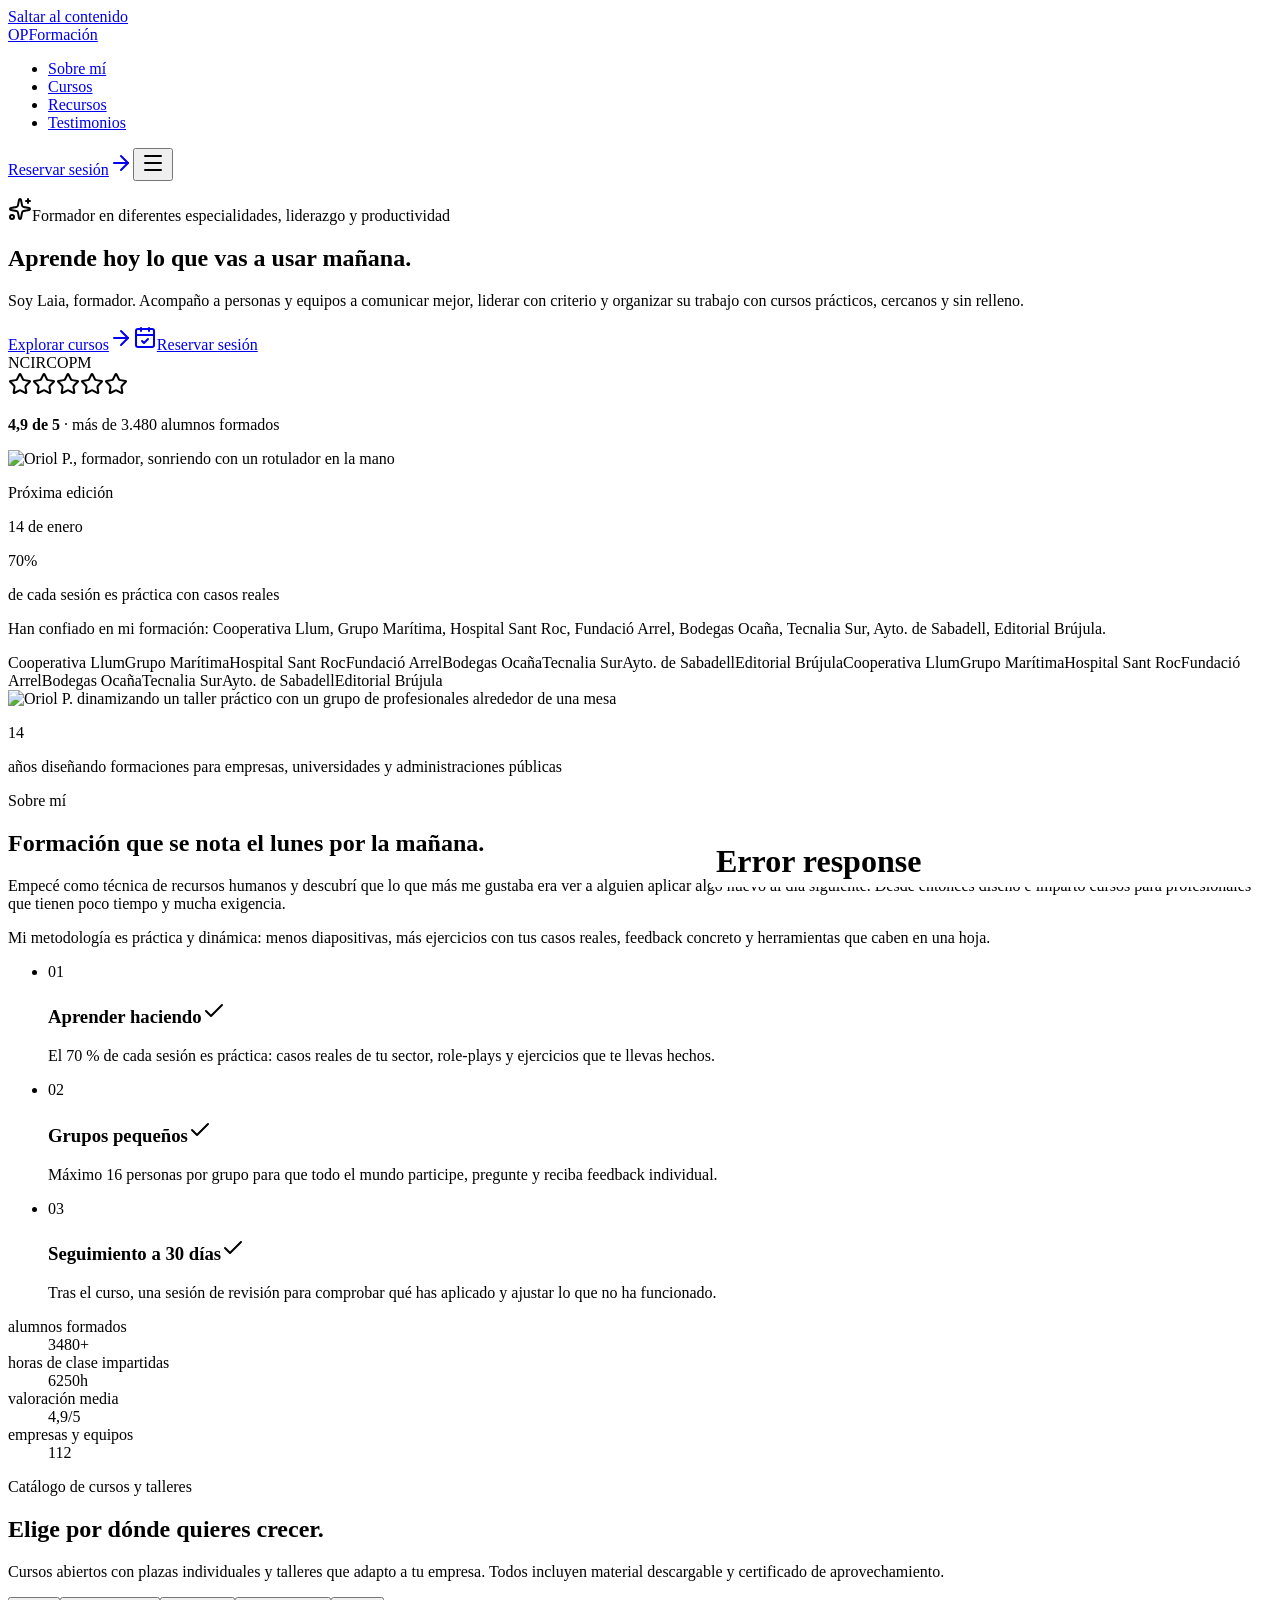
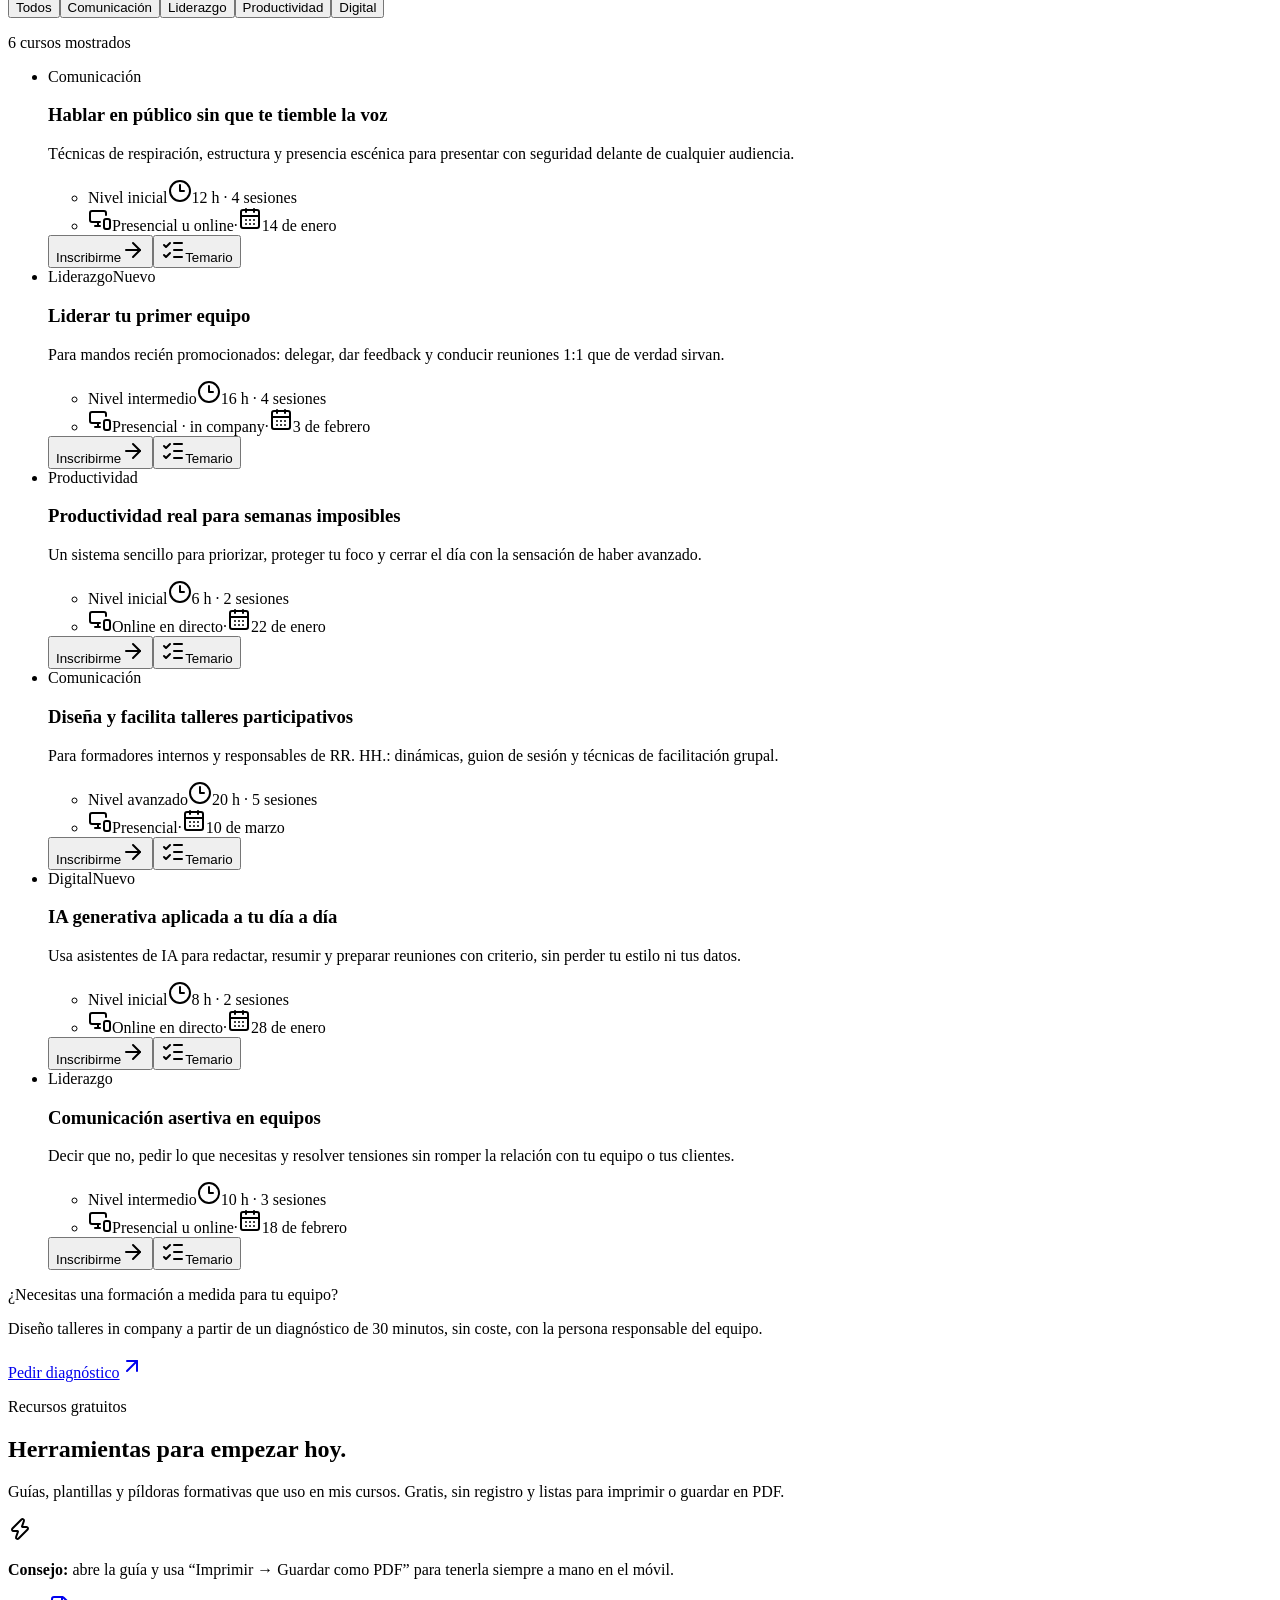
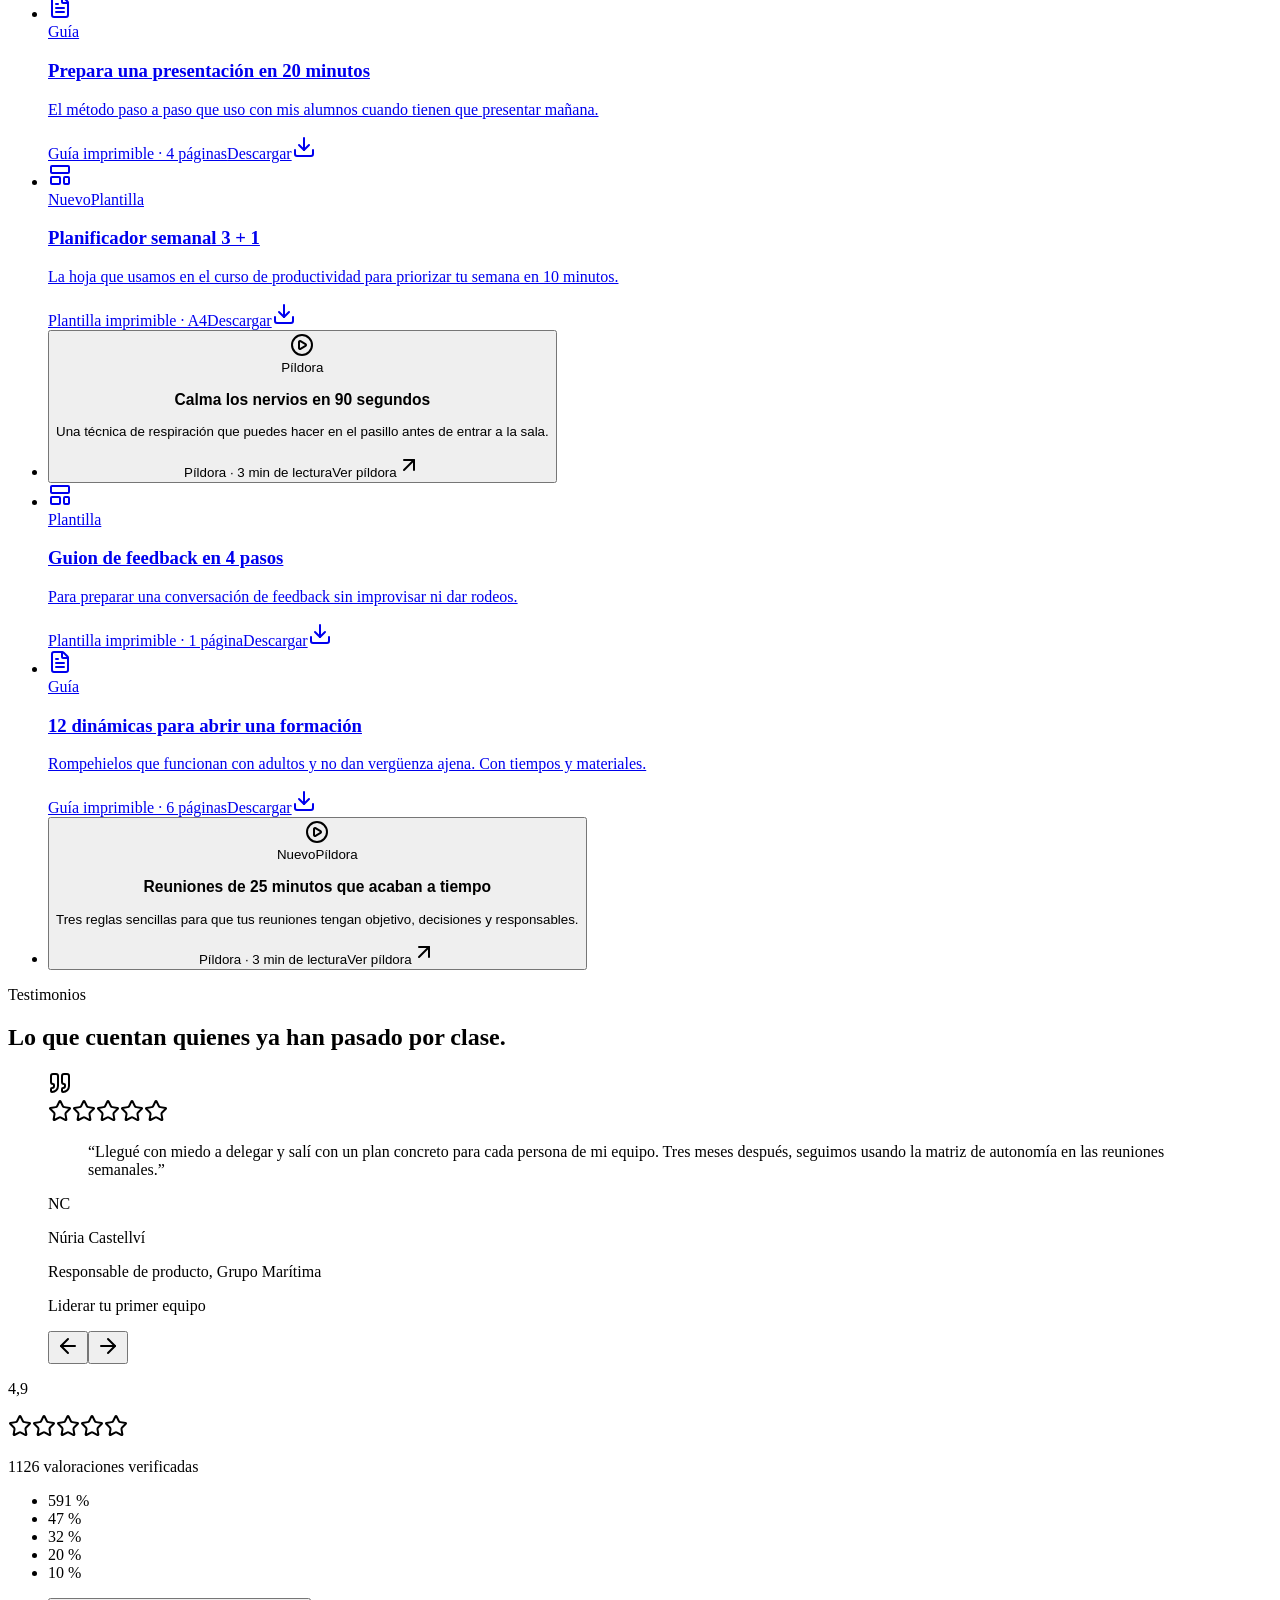
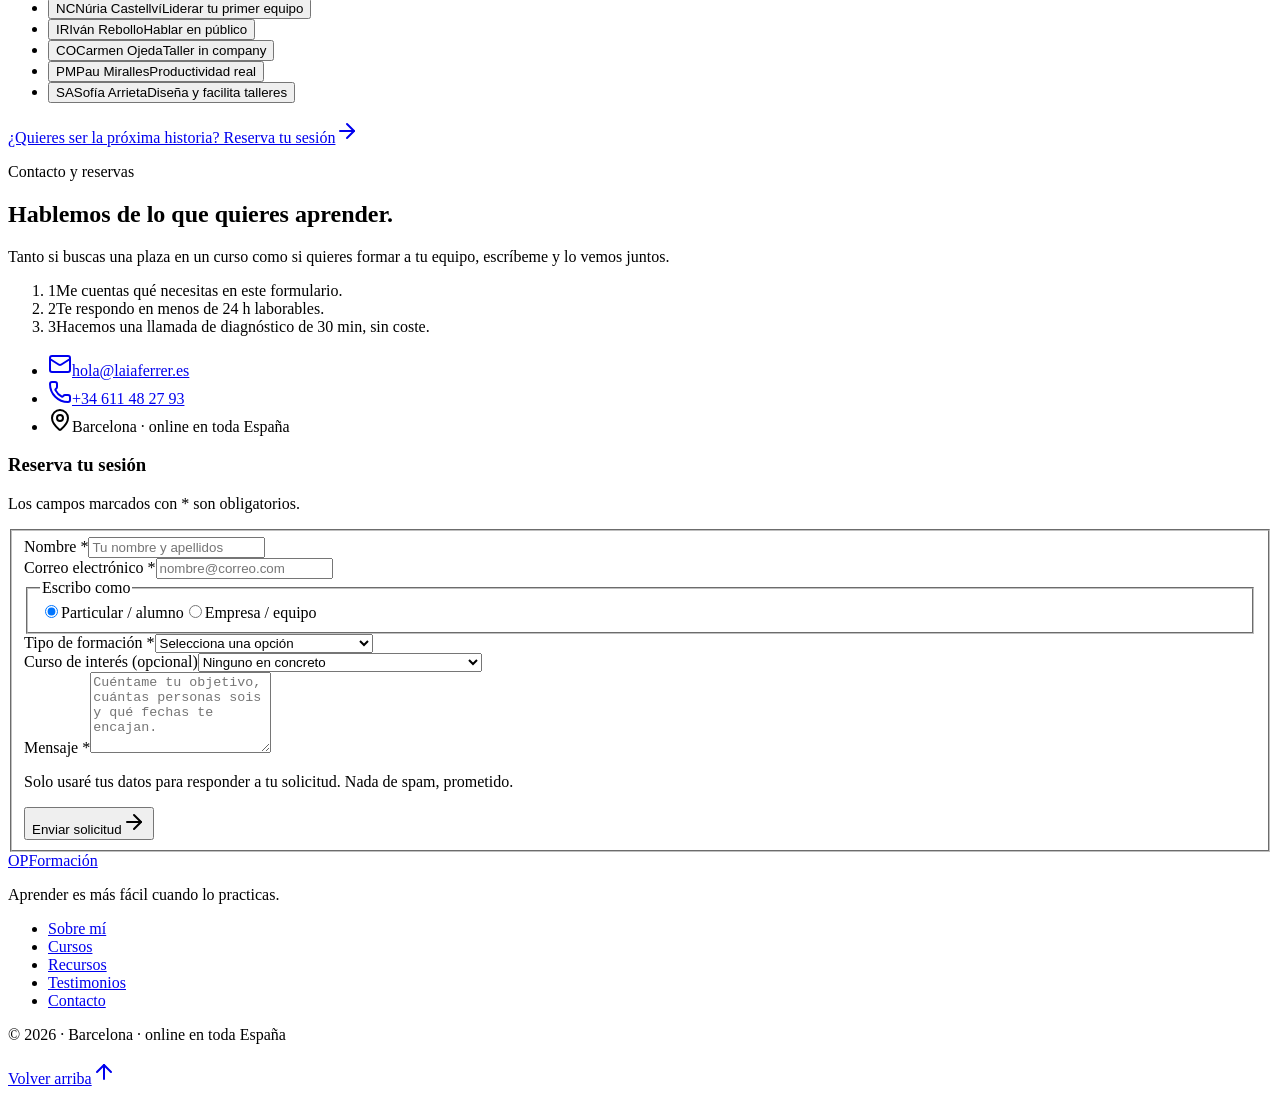
==== index.html @ ce0d85b3 "Update and rename NETLIFLY WEB Laia Ferrer · Formación práctica para personas y equipos.html to inde" ====
<!DOCTYPE html>
<!-- saved from url=(0014)about:internet -->
<html lang="es" class="js"><head><meta http-equiv="Content-Type" content="text/html; charset=UTF-8"><meta name="viewport" content="width=device-width, initial-scale=1"><link rel="preload" as="image" imagesrcset="/.netlify/images?url=%2Fimg%2Fformador.png&amp;w=480&amp;fm=webp 480w, /.netlify/images?url=%2Fimg%2Fformador.png&amp;w=880&amp;fm=webp 880w" imagesizes="(min-width: 1024px) 440px, 90vw" fetchpriority="high"><link rel="stylesheet" href="./NETLIFLY WEB Laia Ferrer · Formación práctica para personas y equipos_files/css2" data-precedence="default"><link rel="stylesheet" href="./NETLIFLY WEB Laia Ferrer · Formación práctica para personas y equipos_files/index-B0AGuVmy.css" data-precedence="default"><title>Oriol P. · Formación práctica para personas y equipos</title><meta name="description" content="Cursos, talleres in company y recursos gratuitos de comunicación, liderazgo y productividad. Reserva una sesión con Oriol P., formador."><meta property="og:title" content="Oriol P. · Formación práctica para personas y equipos"><meta property="og:description" content="Cursos, talleres in company y recursos gratuitos de comunicación, liderazgo y productividad. Reserva una sesión con Oriol P., formador."><meta property="og:type" content="website"><meta name="twitter:card" content="summary_large_image"><link rel="modulepreload" href="./NETLIFLY WEB Laia Ferrer · Formación práctica para personas y equipos_files/index-BjAIMVrM.js.descarga" fetchpriority="low"><link rel="modulepreload" href="https://educational-web-app-fc1cc9.netlify.app/assets/rolldown-runtime-WkwZ5CU-.js" fetchpriority="low"><link rel="modulepreload" href="https://educational-web-app-fc1cc9.netlify.app/assets/routes-DqYPzoyK.js" fetchpriority="low"><link rel="preconnect" href="https://fonts.googleapis.com/"><link rel="preconnect" href="https://fonts.gstatic.com/" crossorigin="anonymous"><script>document.documentElement.classList.add('js')</script><style type="text/css">[data-sonner-toaster][dir=ltr],html[dir=ltr]{--toast-icon-margin-start:-3px;--toast-icon-margin-end:4px;--toast-svg-margin-start:-1px;--toast-svg-margin-end:0px;--toast-button-margin-start:auto;--toast-button-margin-end:0;--toast-close-button-start:0;--toast-close-button-end:unset;--toast-close-button-transform:translate(-35%, -35%)}[data-sonner-toaster][dir=rtl],html[dir=rtl]{--toast-icon-margin-start:4px;--toast-icon-margin-end:-3px;--toast-svg-margin-start:0px;--toast-svg-margin-end:-1px;--toast-button-margin-start:0;--toast-button-margin-end:auto;--toast-close-button-start:unset;--toast-close-button-end:0;--toast-close-button-transform:translate(35%, -35%)}[data-sonner-toaster]{position:fixed;width:var(--width);font-family:ui-sans-serif,system-ui,-apple-system,BlinkMacSystemFont,Segoe UI,Roboto,Helvetica Neue,Arial,Noto Sans,sans-serif,Apple Color Emoji,Segoe UI Emoji,Segoe UI Symbol,Noto Color Emoji;--gray1:hsl(0, 0%, 99%);--gray2:hsl(0, 0%, 97.3%);--gray3:hsl(0, 0%, 95.1%);--gray4:hsl(0, 0%, 93%);--gray5:hsl(0, 0%, 90.9%);--gray6:hsl(0, 0%, 88.7%);--gray7:hsl(0, 0%, 85.8%);--gray8:hsl(0, 0%, 78%);--gray9:hsl(0, 0%, 56.1%);--gray10:hsl(0, 0%, 52.3%);--gray11:hsl(0, 0%, 43.5%);--gray12:hsl(0, 0%, 9%);--border-radius:8px;box-sizing:border-box;padding:0;margin:0;list-style:none;outline:0;z-index:999999999;transition:transform .4s ease}@media (hover:none) and (pointer:coarse){[data-sonner-toaster][data-lifted=true]{transform:none}}[data-sonner-toaster][data-x-position=right]{right:var(--offset-right)}[data-sonner-toaster][data-x-position=left]{left:var(--offset-left)}[data-sonner-toaster][data-x-position=center]{left:50%;transform:translateX(-50%)}[data-sonner-toaster][data-y-position=top]{top:var(--offset-top)}[data-sonner-toaster][data-y-position=bottom]{bottom:var(--offset-bottom)}[data-sonner-toast]{--y:translateY(100%);--lift-amount:calc(var(--lift) * var(--gap));z-index:var(--z-index);position:absolute;opacity:0;transform:var(--y);touch-action:none;transition:transform .4s,opacity .4s,height .4s,box-shadow .2s;box-sizing:border-box;outline:0;overflow-wrap:anywhere}[data-sonner-toast][data-styled=true]{padding:16px;background:var(--normal-bg);border:1px solid var(--normal-border);color:var(--normal-text);border-radius:var(--border-radius);box-shadow:0 4px 12px rgba(0,0,0,.1);width:var(--width);font-size:13px;display:flex;align-items:center;gap:6px}[data-sonner-toast]:focus-visible{box-shadow:0 4px 12px rgba(0,0,0,.1),0 0 0 2px rgba(0,0,0,.2)}[data-sonner-toast][data-y-position=top]{top:0;--y:translateY(-100%);--lift:1;--lift-amount:calc(1 * var(--gap))}[data-sonner-toast][data-y-position=bottom]{bottom:0;--y:translateY(100%);--lift:-1;--lift-amount:calc(var(--lift) * var(--gap))}[data-sonner-toast][data-styled=true] [data-description]{font-weight:400;line-height:1.4;color:#3f3f3f}[data-rich-colors=true][data-sonner-toast][data-styled=true] [data-description]{color:inherit}[data-sonner-toaster][data-sonner-theme=dark] [data-description]{color:#e8e8e8}[data-sonner-toast][data-styled=true] [data-title]{font-weight:500;line-height:1.5;color:inherit}[data-sonner-toast][data-styled=true] [data-icon]{display:flex;height:16px;width:16px;position:relative;justify-content:flex-start;align-items:center;flex-shrink:0;margin-left:var(--toast-icon-margin-start);margin-right:var(--toast-icon-margin-end)}[data-sonner-toast][data-promise=true] [data-icon]>svg{opacity:0;transform:scale(.8);transform-origin:center;animation:sonner-fade-in .3s ease forwards}[data-sonner-toast][data-styled=true] [data-icon]>*{flex-shrink:0}[data-sonner-toast][data-styled=true] [data-icon] svg{margin-left:var(--toast-svg-margin-start);margin-right:var(--toast-svg-margin-end)}[data-sonner-toast][data-styled=true] [data-content]{display:flex;flex-direction:column;gap:2px;flex:1;min-width:0}[data-sonner-toast][data-styled=true] [data-button]{border-radius:4px;padding-left:8px;padding-right:8px;height:24px;font-size:12px;color:var(--normal-bg);background:var(--normal-text);margin-left:var(--toast-button-margin-start);margin-right:var(--toast-button-margin-end);border:none;font-weight:500;cursor:pointer;outline:0;display:flex;align-items:center;flex-shrink:0;transition:opacity .4s,box-shadow .2s}[data-sonner-toast][data-styled=true] [data-button]:focus-visible{box-shadow:0 0 0 2px rgba(0,0,0,.4)}[data-sonner-toast][data-styled=true] [data-button]:first-of-type{margin-left:var(--toast-button-margin-start);margin-right:var(--toast-button-margin-end)}[data-sonner-toast][data-styled=true] [data-cancel]{color:var(--normal-text);background:rgba(0,0,0,.08)}[data-sonner-toaster][data-sonner-theme=dark] [data-sonner-toast][data-styled=true] [data-cancel]{background:rgba(255,255,255,.3)}[data-sonner-toast][data-styled=true] [data-close-button]{position:absolute;left:var(--toast-close-button-start);right:var(--toast-close-button-end);top:0;height:20px;width:20px;display:flex;justify-content:center;align-items:center;padding:0;color:var(--normal-text);background:var(--normal-bg);border:1px solid var(--normal-border);transform:var(--toast-close-button-transform);border-radius:50%;cursor:pointer;z-index:1;transition:opacity .1s,background .2s,border-color .2s}[data-sonner-toast][data-styled=true] [data-close-button]:focus-visible{box-shadow:0 4px 12px rgba(0,0,0,.1),0 0 0 2px rgba(0,0,0,.2)}[data-sonner-toast][data-styled=true] [data-disabled=true]{cursor:not-allowed}[data-sonner-toast][data-styled=true]:hover [data-close-button]:hover{background:var(--gray2);border-color:var(--gray5)}[data-sonner-toast][data-swiping=true]::before{content:'';position:absolute;left:-100%;right:-100%;height:100%;z-index:-1}[data-sonner-toast][data-y-position=top][data-swiping=true]::before{bottom:50%;transform:scaleY(3) translateY(50%)}[data-sonner-toast][data-y-position=bottom][data-swiping=true]::before{top:50%;transform:scaleY(3) translateY(-50%)}[data-sonner-toast][data-swiping=false][data-removed=true]::before{content:'';position:absolute;inset:0;transform:scaleY(2)}[data-sonner-toast][data-expanded=true]::after{content:'';position:absolute;left:0;height:calc(var(--gap) + 1px);bottom:100%;width:100%}[data-sonner-toast][data-mounted=true]{--y:translateY(0);opacity:1}[data-sonner-toast][data-expanded=false][data-front=false]{--scale:var(--toasts-before) * 0.05 + 1;--y:translateY(calc(var(--lift-amount) * var(--toasts-before))) scale(calc(-1 * var(--scale)));height:var(--front-toast-height)}[data-sonner-toast]>*{transition:opacity .4s}[data-sonner-toast][data-x-position=right]{right:0}[data-sonner-toast][data-x-position=left]{left:0}[data-sonner-toast][data-expanded=false][data-front=false][data-styled=true]>*{opacity:0}[data-sonner-toast][data-visible=false]{opacity:0;pointer-events:none}[data-sonner-toast][data-mounted=true][data-expanded=true]{--y:translateY(calc(var(--lift) * var(--offset)));height:var(--initial-height)}[data-sonner-toast][data-removed=true][data-front=true][data-swipe-out=false]{--y:translateY(calc(var(--lift) * -100%));opacity:0}[data-sonner-toast][data-removed=true][data-front=false][data-swipe-out=false][data-expanded=true]{--y:translateY(calc(var(--lift) * var(--offset) + var(--lift) * -100%));opacity:0}[data-sonner-toast][data-removed=true][data-front=false][data-swipe-out=false][data-expanded=false]{--y:translateY(40%);opacity:0;transition:transform .5s,opacity .2s}[data-sonner-toast][data-removed=true][data-front=false]::before{height:calc(var(--initial-height) + 20%)}[data-sonner-toast][data-swiping=true]{transform:var(--y) translateY(var(--swipe-amount-y,0)) translateX(var(--swipe-amount-x,0));transition:none}[data-sonner-toast][data-swiped=true]{-webkit-user-select:none;user-select:none}[data-sonner-toast][data-swipe-out=true][data-y-position=bottom],[data-sonner-toast][data-swipe-out=true][data-y-position=top]{animation-duration:.2s;animation-timing-function:ease-out;animation-fill-mode:forwards}[data-sonner-toast][data-swipe-out=true][data-swipe-direction=left]{animation-name:swipe-out-left}[data-sonner-toast][data-swipe-out=true][data-swipe-direction=right]{animation-name:swipe-out-right}[data-sonner-toast][data-swipe-out=true][data-swipe-direction=up]{animation-name:swipe-out-up}[data-sonner-toast][data-swipe-out=true][data-swipe-direction=down]{animation-name:swipe-out-down}@keyframes swipe-out-left{from{transform:var(--y) translateX(var(--swipe-amount-x));opacity:1}to{transform:var(--y) translateX(calc(var(--swipe-amount-x) - 100%));opacity:0}}@keyframes swipe-out-right{from{transform:var(--y) translateX(var(--swipe-amount-x));opacity:1}to{transform:var(--y) translateX(calc(var(--swipe-amount-x) + 100%));opacity:0}}@keyframes swipe-out-up{from{transform:var(--y) translateY(var(--swipe-amount-y));opacity:1}to{transform:var(--y) translateY(calc(var(--swipe-amount-y) - 100%));opacity:0}}@keyframes swipe-out-down{from{transform:var(--y) translateY(var(--swipe-amount-y));opacity:1}to{transform:var(--y) translateY(calc(var(--swipe-amount-y) + 100%));opacity:0}}@media (max-width:600px){[data-sonner-toaster]{position:fixed;right:var(--mobile-offset-right);left:var(--mobile-offset-left);width:100%}[data-sonner-toaster][dir=rtl]{left:calc(var(--mobile-offset-left) * -1)}[data-sonner-toaster] [data-sonner-toast]{left:0;right:0;width:calc(100% - var(--mobile-offset-left) * 2)}[data-sonner-toaster][data-x-position=left]{left:var(--mobile-offset-left)}[data-sonner-toaster][data-y-position=bottom]{bottom:var(--mobile-offset-bottom)}[data-sonner-toaster][data-y-position=top]{top:var(--mobile-offset-top)}[data-sonner-toaster][data-x-position=center]{left:var(--mobile-offset-left);right:var(--mobile-offset-right);transform:none}}[data-sonner-toaster][data-sonner-theme=light]{--normal-bg:#fff;--normal-border:var(--gray4);--normal-text:var(--gray12);--success-bg:hsl(143, 85%, 96%);--success-border:hsl(145, 92%, 87%);--success-text:hsl(140, 100%, 27%);--info-bg:hsl(208, 100%, 97%);--info-border:hsl(221, 91%, 93%);--info-text:hsl(210, 92%, 45%);--warning-bg:hsl(49, 100%, 97%);--warning-border:hsl(49, 91%, 84%);--warning-text:hsl(31, 92%, 45%);--error-bg:hsl(359, 100%, 97%);--error-border:hsl(359, 100%, 94%);--error-text:hsl(360, 100%, 45%)}[data-sonner-toaster][data-sonner-theme=light] [data-sonner-toast][data-invert=true]{--normal-bg:#000;--normal-border:hsl(0, 0%, 20%);--normal-text:var(--gray1)}[data-sonner-toaster][data-sonner-theme=dark] [data-sonner-toast][data-invert=true]{--normal-bg:#fff;--normal-border:var(--gray3);--normal-text:var(--gray12)}[data-sonner-toaster][data-sonner-theme=dark]{--normal-bg:#000;--normal-bg-hover:hsl(0, 0%, 12%);--normal-border:hsl(0, 0%, 20%);--normal-border-hover:hsl(0, 0%, 25%);--normal-text:var(--gray1);--success-bg:hsl(150, 100%, 6%);--success-border:hsl(147, 100%, 12%);--success-text:hsl(150, 86%, 65%);--info-bg:hsl(215, 100%, 6%);--info-border:hsl(223, 43%, 17%);--info-text:hsl(216, 87%, 65%);--warning-bg:hsl(64, 100%, 6%);--warning-border:hsl(60, 100%, 9%);--warning-text:hsl(46, 87%, 65%);--error-bg:hsl(358, 76%, 10%);--error-border:hsl(357, 89%, 16%);--error-text:hsl(358, 100%, 81%)}[data-sonner-toaster][data-sonner-theme=dark] [data-sonner-toast] [data-close-button]{background:var(--normal-bg);border-color:var(--normal-border);color:var(--normal-text)}[data-sonner-toaster][data-sonner-theme=dark] [data-sonner-toast] [data-close-button]:hover{background:var(--normal-bg-hover);border-color:var(--normal-border-hover)}[data-rich-colors=true][data-sonner-toast][data-type=success]{background:var(--success-bg);border-color:var(--success-border);color:var(--success-text)}[data-rich-colors=true][data-sonner-toast][data-type=success] [data-close-button]{background:var(--success-bg);border-color:var(--success-border);color:var(--success-text)}[data-rich-colors=true][data-sonner-toast][data-type=info]{background:var(--info-bg);border-color:var(--info-border);color:var(--info-text)}[data-rich-colors=true][data-sonner-toast][data-type=info] [data-close-button]{background:var(--info-bg);border-color:var(--info-border);color:var(--info-text)}[data-rich-colors=true][data-sonner-toast][data-type=warning]{background:var(--warning-bg);border-color:var(--warning-border);color:var(--warning-text)}[data-rich-colors=true][data-sonner-toast][data-type=warning] [data-close-button]{background:var(--warning-bg);border-color:var(--warning-border);color:var(--warning-text)}[data-rich-colors=true][data-sonner-toast][data-type=error]{background:var(--error-bg);border-color:var(--error-border);color:var(--error-text)}[data-rich-colors=true][data-sonner-toast][data-type=error] [data-close-button]{background:var(--error-bg);border-color:var(--error-border);color:var(--error-text)}.sonner-loading-wrapper{--size:16px;height:var(--size);width:var(--size);position:absolute;inset:0;z-index:10}.sonner-loading-wrapper[data-visible=false]{transform-origin:center;animation:sonner-fade-out .2s ease forwards}.sonner-spinner{position:relative;top:50%;left:50%;height:var(--size);width:var(--size)}.sonner-loading-bar{animation:sonner-spin 1.2s linear infinite;background:var(--gray11);border-radius:6px;height:8%;left:-10%;position:absolute;top:-3.9%;width:24%}.sonner-loading-bar:first-child{animation-delay:-1.2s;transform:rotate(.0001deg) translate(146%)}.sonner-loading-bar:nth-child(2){animation-delay:-1.1s;transform:rotate(30deg) translate(146%)}.sonner-loading-bar:nth-child(3){animation-delay:-1s;transform:rotate(60deg) translate(146%)}.sonner-loading-bar:nth-child(4){animation-delay:-.9s;transform:rotate(90deg) translate(146%)}.sonner-loading-bar:nth-child(5){animation-delay:-.8s;transform:rotate(120deg) translate(146%)}.sonner-loading-bar:nth-child(6){animation-delay:-.7s;transform:rotate(150deg) translate(146%)}.sonner-loading-bar:nth-child(7){animation-delay:-.6s;transform:rotate(180deg) translate(146%)}.sonner-loading-bar:nth-child(8){animation-delay:-.5s;transform:rotate(210deg) translate(146%)}.sonner-loading-bar:nth-child(9){animation-delay:-.4s;transform:rotate(240deg) translate(146%)}.sonner-loading-bar:nth-child(10){animation-delay:-.3s;transform:rotate(270deg) translate(146%)}.sonner-loading-bar:nth-child(11){animation-delay:-.2s;transform:rotate(300deg) translate(146%)}.sonner-loading-bar:nth-child(12){animation-delay:-.1s;transform:rotate(330deg) translate(146%)}@keyframes sonner-fade-in{0%{opacity:0;transform:scale(.8)}100%{opacity:1;transform:scale(1)}}@keyframes sonner-fade-out{0%{opacity:1;transform:scale(1)}100%{opacity:0;transform:scale(.8)}}@keyframes sonner-spin{0%{opacity:1}100%{opacity:.15}}@media (prefers-reduced-motion){.sonner-loading-bar,[data-sonner-toast],[data-sonner-toast]>*{transition:none!important;animation:none!important}}.sonner-loader{position:absolute;top:50%;left:50%;transform:translate(-50%,-50%);transform-origin:center;transition:opacity .2s,transform .2s}.sonner-loader[data-visible=false]{opacity:0;transform:scale(.8) translate(-50%,-50%)}</style></head><body><!--$--><a href="https://educational-web-app-fc1cc9.netlify.app/#contenido" class="sr-only z-[60] rounded-full bg-ink px-4 py-2 text-ink-foreground focus:not-sr-only focus:fixed focus:top-3 focus:left-3">Saltar al contenido</a><header class="fixed inset-x-0 top-0 z-50 transition-[background-color,box-shadow,backdrop-filter] duration-300 motion-reduce:transition-none bg-transparent"><div class="mx-auto flex h-18 max-w-content items-center justify-between gap-6 px-4 sm:px-6"><a href="https://educational-web-app-fc1cc9.netlify.app/#inicio" class="group inline-flex items-center gap-2.5 rounded-md focus-visible:outline-none focus-visible:ring-4 focus-visible:ring-primary/35"><span aria-hidden="true" class="grid size-9 place-items-center rounded-xl bg-primary font-display text-lg font-extrabold text-primary-foreground transition-transform duration-300 group-hover:-rotate-6 motion-reduce:transition-none">OP</span><span class="leading-none"><span class="block font-display text-[17px] font-bold text-foreground"Oriol Pérez/span><span class="block text-[11px] font-semibold uppercase tracking-[0.2em] text-muted-foreground">Formación</span></span></a><nav aria-label="Principal" class="hidden lg:block"><ul class="flex items-center gap-1"><li><a href="https://educational-web-app-fc1cc9.netlify.app/#sobre-mi" class="relative rounded-full px-4 py-2 text-[15px] font-medium transition-colors hover:text-primary focus-visible:outline-none focus-visible:ring-4 focus-visible:ring-primary/35 text-foreground">Sobre mí<span aria-hidden="true" class="absolute inset-x-4 -bottom-0.5 h-[3px] origin-left rounded-full bg-highlight transition-transform duration-300 motion-reduce:transition-none scale-x-0"></span></a></li><li><a href="https://educational-web-app-fc1cc9.netlify.app/#cursos" class="relative rounded-full px-4 py-2 text-[15px] font-medium transition-colors hover:text-primary focus-visible:outline-none focus-visible:ring-4 focus-visible:ring-primary/35 text-foreground">Cursos<span aria-hidden="true" class="absolute inset-x-4 -bottom-0.5 h-[3px] origin-left rounded-full bg-highlight transition-transform duration-300 motion-reduce:transition-none scale-x-0"></span></a></li><li><a href="https://educational-web-app-fc1cc9.netlify.app/#recursos" class="relative rounded-full px-4 py-2 text-[15px] font-medium transition-colors hover:text-primary focus-visible:outline-none focus-visible:ring-4 focus-visible:ring-primary/35 text-foreground">Recursos<span aria-hidden="true" class="absolute inset-x-4 -bottom-0.5 h-[3px] origin-left rounded-full bg-highlight transition-transform duration-300 motion-reduce:transition-none scale-x-0"></span></a></li><li><a href="https://educational-web-app-fc1cc9.netlify.app/#testimonios" class="relative rounded-full px-4 py-2 text-[15px] font-medium transition-colors hover:text-primary focus-visible:outline-none focus-visible:ring-4 focus-visible:ring-primary/35 text-foreground">Testimonios<span aria-hidden="true" class="absolute inset-x-4 -bottom-0.5 h-[3px] origin-left rounded-full bg-highlight transition-transform duration-300 motion-reduce:transition-none scale-x-0"></span></a></li></ul></nav><div class="flex items-center gap-2"><a href="https://educational-web-app-fc1cc9.netlify.app/#contacto" class="group/btn items-center justify-center gap-2 rounded-full font-semibold transition-[transform,background-color,color,box-shadow] duration-200 ease-out focus-visible:outline-none focus-visible:ring-4 focus-visible:ring-primary/35 active:translate-y-0 active:scale-[0.98] disabled:pointer-events-none disabled:opacity-60 motion-reduce:transition-none [&amp;_svg]:size-4 [&amp;_svg]:transition-transform [&amp;_svg]:duration-200 bg-ink text-ink-foreground hover:-translate-y-0.5 hover:bg-primary hover:[&amp;_svg]:translate-x-0.5 hidden px-5 py-2.5 text-sm sm:inline-flex">Reservar sesión<svg xmlns="http://www.w3.org/2000/svg" width="24" height="24" viewBox="0 0 24 24" fill="none" stroke="currentColor" stroke-width="2" stroke-linecap="round" stroke-linejoin="round" class="lucide lucide-arrow-right" aria-hidden="true"><path d="M5 12h14"></path><path d="m12 5 7 7-7 7"></path></svg></a><button type="button" aria-haspopup="dialog" aria-expanded="false" data-state="closed" data-slot="sheet-trigger" class="grid size-11 place-items-center rounded-full border-2 border-ink transition-colors hover:bg-highlight focus-visible:outline-none focus-visible:ring-4 focus-visible:ring-primary/35 lg:hidden" aria-label="Abrir menú"><svg xmlns="http://www.w3.org/2000/svg" width="24" height="24" viewBox="0 0 24 24" fill="none" stroke="currentColor" stroke-width="2" stroke-linecap="round" stroke-linejoin="round" class="lucide lucide-menu size-5" aria-hidden="true"><path d="M4 5h16"></path><path d="M4 12h16"></path><path d="M4 19h16"></path></svg></button></div></div></header><main id="contenido"><section id="inicio" class="relative overflow-hidden bg-background pt-28 sm:pt-32"><div aria-hidden="true" class="dot-grid pointer-events-none absolute inset-y-0 right-0 hidden w-1/2 [mask-image:linear-gradient(to_left,black,transparent)] lg:block"></div><div class="relative mx-auto grid max-w-content items-center gap-14 px-4 pb-16 sm:px-6 lg:grid-cols-[1.08fr_0.92fr] lg:gap-10 lg:pb-24"><div><p class="rise mb-6 inline-flex items-center gap-2 rounded-full border border-border bg-surface px-3.5 py-1.5 text-sm font-medium"><svg xmlns="http://www.w3.org/2000/svg" width="24" height="24" viewBox="0 0 24 24" fill="none" stroke="currentColor" stroke-width="2" stroke-linecap="round" stroke-linejoin="round" class="lucide lucide-sparkles lucide-stars size-4 text-primary" aria-hidden="true"><path d="M11.017 2.814a1 1 0 0 1 1.966 0l1.051 5.558a2 2 0 0 0 1.594 1.594l5.558 1.051a1 1 0 0 1 0 1.966l-5.558 1.051a2 2 0 0 0-1.594 1.594l-1.051 5.558a1 1 0 0 1-1.966 0l-1.051-5.558a2 2 0 0 0-1.594-1.594l-5.558-1.051a1 1 0 0 1 0-1.966l5.558-1.051a2 2 0 0 0 1.594-1.594z"></path><path d="M20 2v4"></path><path d="M22 4h-4"></path><circle cx="4" cy="20" r="2"></circle></svg>Formador en diferentes especialidades, liderazgo y productividad</p><h1 class="rise font-display text-[2.7rem] leading-[1.02] font-extrabold tracking-[-0.035em] text-balance sm:text-6xl lg:text-[4.6rem]" style="animation-delay:80ms">Aprende hoy lo que vas a <span class="marker">usar</span> <!-- -->mañana.</h1><p class="rise mt-6 max-w-xl text-lg leading-relaxed text-muted-foreground sm:text-xl" style="animation-delay:160ms">Soy <!-- -->Laia<!-- -->, formador. Acompaño a personas y equipos a comunicar mejor, liderar con criterio y organizar su trabajo con cursos prácticos, cercanos y sin relleno.</p><div class="rise mt-9 flex flex-col gap-4 sm:flex-row sm:items-center" style="animation-delay:240ms"><a href="https://educational-web-app-fc1cc9.netlify.app/#cursos" class="group/btn inline-flex items-center justify-center gap-2 rounded-full font-semibold transition-[transform,background-color,color,box-shadow] duration-200 ease-out focus-visible:outline-none focus-visible:ring-4 focus-visible:ring-primary/35 active:translate-y-0 active:scale-[0.98] disabled:pointer-events-none disabled:opacity-60 motion-reduce:transition-none [&amp;_svg]:size-4 [&amp;_svg]:transition-transform [&amp;_svg]:duration-200 bg-primary px-6 py-3.5 text-primary-foreground shadow-[0_6px_0_0_var(--ink)] hover:-translate-y-0.5 hover:bg-primary-strong hover:shadow-[0_8px_0_0_var(--ink)] active:shadow-[0_2px_0_0_var(--ink)] hover:[&amp;_svg]:translate-x-0.5 text-base">Explorar cursos<svg xmlns="http://www.w3.org/2000/svg" width="24" height="24" viewBox="0 0 24 24" fill="none" stroke="currentColor" stroke-width="2" stroke-linecap="round" stroke-linejoin="round" class="lucide lucide-arrow-right" aria-hidden="true"><path d="M5 12h14"></path><path d="m12 5 7 7-7 7"></path></svg></a><a href="https://educational-web-app-fc1cc9.netlify.app/#contacto" class="group/btn inline-flex items-center justify-center gap-2 rounded-full font-semibold transition-[transform,background-color,color,box-shadow] duration-200 ease-out focus-visible:outline-none focus-visible:ring-4 focus-visible:ring-primary/35 active:translate-y-0 active:scale-[0.98] disabled:pointer-events-none disabled:opacity-60 motion-reduce:transition-none [&amp;_svg]:size-4 [&amp;_svg]:transition-transform [&amp;_svg]:duration-200 border-2 border-ink bg-background px-6 py-3 text-foreground hover:-translate-y-0.5 hover:bg-highlight text-base"><svg xmlns="http://www.w3.org/2000/svg" width="24" height="24" viewBox="0 0 24 24" fill="none" stroke="currentColor" stroke-width="2" stroke-linecap="round" stroke-linejoin="round" class="lucide lucide-calendar-check" aria-hidden="true"><path d="M8 2v3"></path><path d="M16 2v3"></path><rect x="3" y="3" width="18" height="18" rx="2"></rect><path d="M3 9h18"></path><path d="m9 15 2 2 4-4"></path></svg>Reservar sesión</a></div><div class="rise mt-10 flex items-center gap-4" style="animation-delay:320ms"><div class="flex -space-x-2.5"><span aria-hidden="true" class="grid size-10 place-items-center rounded-full border-2 border-background text-xs font-bold bg-ink text-ink-foreground">NC</span><span aria-hidden="true" class="grid size-10 place-items-center rounded-full border-2 border-background text-xs font-bold bg-highlight text-highlight-foreground">IR</span><span aria-hidden="true" class="grid size-10 place-items-center rounded-full border-2 border-background text-xs font-bold bg-ink text-ink-foreground">CO</span><span aria-hidden="true" class="grid size-10 place-items-center rounded-full border-2 border-background text-xs font-bold bg-highlight text-highlight-foreground">PM</span></div><div class="text-sm"><div class="flex items-center gap-0.5" role="img" aria-label="5 de 5 estrellas"><svg xmlns="http://www.w3.org/2000/svg" width="24" height="24" viewBox="0 0 24 24" fill="none" stroke="currentColor" stroke-width="2" stroke-linecap="round" stroke-linejoin="round" class="lucide lucide-star size-4 fill-highlight text-highlight" aria-hidden="true"><path d="M11.525 2.295a.53.53 0 0 1 .95 0l2.31 4.679a2.123 2.123 0 0 0 1.595 1.16l5.166.756a.53.53 0 0 1 .294.904l-3.736 3.638a2.123 2.123 0 0 0-.611 1.878l.882 5.14a.53.53 0 0 1-.771.56l-4.618-2.428a2.122 2.122 0 0 0-1.973 0L6.396 21.01a.53.53 0 0 1-.77-.56l.881-5.139a2.122 2.122 0 0 0-.611-1.879L2.16 9.795a.53.53 0 0 1 .294-.906l5.165-.755a2.122 2.122 0 0 0 1.597-1.16z"></path></svg><svg xmlns="http://www.w3.org/2000/svg" width="24" height="24" viewBox="0 0 24 24" fill="none" stroke="currentColor" stroke-width="2" stroke-linecap="round" stroke-linejoin="round" class="lucide lucide-star size-4 fill-highlight text-highlight" aria-hidden="true"><path d="M11.525 2.295a.53.53 0 0 1 .95 0l2.31 4.679a2.123 2.123 0 0 0 1.595 1.16l5.166.756a.53.53 0 0 1 .294.904l-3.736 3.638a2.123 2.123 0 0 0-.611 1.878l.882 5.14a.53.53 0 0 1-.771.56l-4.618-2.428a2.122 2.122 0 0 0-1.973 0L6.396 21.01a.53.53 0 0 1-.77-.56l.881-5.139a2.122 2.122 0 0 0-.611-1.879L2.16 9.795a.53.53 0 0 1 .294-.906l5.165-.755a2.122 2.122 0 0 0 1.597-1.16z"></path></svg><svg xmlns="http://www.w3.org/2000/svg" width="24" height="24" viewBox="0 0 24 24" fill="none" stroke="currentColor" stroke-width="2" stroke-linecap="round" stroke-linejoin="round" class="lucide lucide-star size-4 fill-highlight text-highlight" aria-hidden="true"><path d="M11.525 2.295a.53.53 0 0 1 .95 0l2.31 4.679a2.123 2.123 0 0 0 1.595 1.16l5.166.756a.53.53 0 0 1 .294.904l-3.736 3.638a2.123 2.123 0 0 0-.611 1.878l.882 5.14a.53.53 0 0 1-.771.56l-4.618-2.428a2.122 2.122 0 0 0-1.973 0L6.396 21.01a.53.53 0 0 1-.77-.56l.881-5.139a2.122 2.122 0 0 0-.611-1.879L2.16 9.795a.53.53 0 0 1 .294-.906l5.165-.755a2.122 2.122 0 0 0 1.597-1.16z"></path></svg><svg xmlns="http://www.w3.org/2000/svg" width="24" height="24" viewBox="0 0 24 24" fill="none" stroke="currentColor" stroke-width="2" stroke-linecap="round" stroke-linejoin="round" class="lucide lucide-star size-4 fill-highlight text-highlight" aria-hidden="true"><path d="M11.525 2.295a.53.53 0 0 1 .95 0l2.31 4.679a2.123 2.123 0 0 0 1.595 1.16l5.166.756a.53.53 0 0 1 .294.904l-3.736 3.638a2.123 2.123 0 0 0-.611 1.878l.882 5.14a.53.53 0 0 1-.771.56l-4.618-2.428a2.122 2.122 0 0 0-1.973 0L6.396 21.01a.53.53 0 0 1-.77-.56l.881-5.139a2.122 2.122 0 0 0-.611-1.879L2.16 9.795a.53.53 0 0 1 .294-.906l5.165-.755a2.122 2.122 0 0 0 1.597-1.16z"></path></svg><svg xmlns="http://www.w3.org/2000/svg" width="24" height="24" viewBox="0 0 24 24" fill="none" stroke="currentColor" stroke-width="2" stroke-linecap="round" stroke-linejoin="round" class="lucide lucide-star size-4 fill-highlight text-highlight" aria-hidden="true"><path d="M11.525 2.295a.53.53 0 0 1 .95 0l2.31 4.679a2.123 2.123 0 0 0 1.595 1.16l5.166.756a.53.53 0 0 1 .294.904l-3.736 3.638a2.123 2.123 0 0 0-.611 1.878l.882 5.14a.53.53 0 0 1-.771.56l-4.618-2.428a2.122 2.122 0 0 0-1.973 0L6.396 21.01a.53.53 0 0 1-.77-.56l.881-5.139a2.122 2.122 0 0 0-.611-1.879L2.16 9.795a.53.53 0 0 1 .294-.906l5.165-.755a2.122 2.122 0 0 0 1.597-1.16z"></path></svg></div><p class="mt-1 text-muted-foreground"><strong class="text-foreground">4,9 de 5</strong> · más de 3.480 alumnos formados</p></div></div></div><div class="rise relative mx-auto w-full max-w-[440px] lg:mr-0" style="animation-delay:200ms"><div aria-hidden="true" class="absolute -inset-x-4 top-10 bottom-4 -rotate-3 rounded-[2.2rem] bg-primary sm:-inset-x-6"></div><div class="relative overflow-hidden rounded-[2rem] border-[3px] border-ink bg-surface"><img src="./NETLIFLY WEB Laia Ferrer · Formación práctica para personas y equipos_files/images" srcset="/.netlify/images?url=%2Fimg%2Fformador.png&amp;w=480&amp;fm=webp 480w, /.netlify/images?url=%2Fimg%2Fformador.png&amp;w=880&amp;fm=webp 880w" sizes="(min-width: 1024px) 440px, 90vw" width="928" height="1152" alt="Oriol P., formador, sonriendo con un rotulador en la mano" class="aspect-[4/5] w-full object-cover" fetchpriority="high"></div><div class="float-slow absolute -top-5 -right-2 rotate-6 rounded-2xl bg-highlight px-4 py-3 text-highlight-foreground shadow-[4px_4px_0_0_var(--ink)] sm:-right-8"><p class="text-[11px] font-bold uppercase tracking-wider">Próxima edición</p><p class="font-display text-lg font-bold leading-tight">14 de enero</p></div><div class="absolute -bottom-6 -left-2 flex max-w-[250px] items-center gap-3 rounded-2xl border-2 border-ink bg-background p-3.5 shadow-[5px_5px_0_0_var(--ink)] sm:-left-10"><span class="grid size-11 shrink-0 place-items-center rounded-xl bg-primary font-display text-lg font-extrabold text-primary-foreground">70%</span><p class="text-sm leading-snug font-medium">de cada sesión es práctica con casos reales</p></div></div></div><div class="relative border-y-2 border-ink bg-ink py-4 text-ink-foreground"><p class="sr-only">Han confiado en mi formación: <!-- -->Cooperativa Llum, Grupo Marítima, Hospital Sant Roc, Fundació Arrel, Bodegas Ocaña, Tecnalia Sur, Ayto. de Sabadell, Editorial Brújula<!-- -->.</p><div aria-hidden="true" class="flex overflow-hidden"><div class="marquee-track flex shrink-0 items-center gap-10 pr-10"><span class="flex items-center gap-10 font-display text-lg font-semibold whitespace-nowrap opacity-90">Cooperativa Llum<span class="size-2 rotate-45 bg-highlight"></span></span><span class="flex items-center gap-10 font-display text-lg font-semibold whitespace-nowrap opacity-90">Grupo Marítima<span class="size-2 rotate-45 bg-highlight"></span></span><span class="flex items-center gap-10 font-display text-lg font-semibold whitespace-nowrap opacity-90">Hospital Sant Roc<span class="size-2 rotate-45 bg-highlight"></span></span><span class="flex items-center gap-10 font-display text-lg font-semibold whitespace-nowrap opacity-90">Fundació Arrel<span class="size-2 rotate-45 bg-highlight"></span></span><span class="flex items-center gap-10 font-display text-lg font-semibold whitespace-nowrap opacity-90">Bodegas Ocaña<span class="size-2 rotate-45 bg-highlight"></span></span><span class="flex items-center gap-10 font-display text-lg font-semibold whitespace-nowrap opacity-90">Tecnalia Sur<span class="size-2 rotate-45 bg-highlight"></span></span><span class="flex items-center gap-10 font-display text-lg font-semibold whitespace-nowrap opacity-90">Ayto. de Sabadell<span class="size-2 rotate-45 bg-highlight"></span></span><span class="flex items-center gap-10 font-display text-lg font-semibold whitespace-nowrap opacity-90">Editorial Brújula<span class="size-2 rotate-45 bg-highlight"></span></span><span class="flex items-center gap-10 font-display text-lg font-semibold whitespace-nowrap opacity-90">Cooperativa Llum<span class="size-2 rotate-45 bg-highlight"></span></span><span class="flex items-center gap-10 font-display text-lg font-semibold whitespace-nowrap opacity-90">Grupo Marítima<span class="size-2 rotate-45 bg-highlight"></span></span><span class="flex items-center gap-10 font-display text-lg font-semibold whitespace-nowrap opacity-90">Hospital Sant Roc<span class="size-2 rotate-45 bg-highlight"></span></span><span class="flex items-center gap-10 font-display text-lg font-semibold whitespace-nowrap opacity-90">Fundació Arrel<span class="size-2 rotate-45 bg-highlight"></span></span><span class="flex items-center gap-10 font-display text-lg font-semibold whitespace-nowrap opacity-90">Bodegas Ocaña<span class="size-2 rotate-45 bg-highlight"></span></span><span class="flex items-center gap-10 font-display text-lg font-semibold whitespace-nowrap opacity-90">Tecnalia Sur<span class="size-2 rotate-45 bg-highlight"></span></span><span class="flex items-center gap-10 font-display text-lg font-semibold whitespace-nowrap opacity-90">Ayto. de Sabadell<span class="size-2 rotate-45 bg-highlight"></span></span><span class="flex items-center gap-10 font-display text-lg font-semibold whitespace-nowrap opacity-90">Editorial Brújula<span class="size-2 rotate-45 bg-highlight"></span></span></div></div></div></section><section id="sobre-mi" class="bg-surface py-20 sm:py-28"><div class="mx-auto grid max-w-content gap-14 px-4 sm:px-6 lg:grid-cols-[0.95fr_1.05fr] lg:items-center lg:gap-20"><div class="reveal relative"><div class="overflow-hidden rounded-[2rem] border-[3px] border-ink"><img src="./NETLIFLY WEB Laia Ferrer · Formación práctica para personas y equipos_files/images(1)" srcset="/.netlify/images?url=%2Fimg%2Ftaller.png&amp;w=560&amp;fm=webp 560w, /.netlify/images?url=%2Fimg%2Ftaller.png&amp;w=960&amp;fm=webp 960w" sizes="(min-width: 1024px) 560px, 92vw" width="1264" height="848" loading="lazy" alt="Oriol P. dinamizando un taller práctico con un grupo de profesionales alrededor de una mesa" class="aspect-[4/3] w-full object-cover transition-transform duration-700 hover:scale-[1.03] motion-reduce:transition-none"></div><div class="absolute -right-3 -bottom-8 max-w-[230px] -rotate-2 rounded-2xl bg-ink p-5 text-ink-foreground shadow-[6px_6px_0_0_var(--primary)] sm:-right-6"><p class="font-display text-4xl font-extrabold text-highlight">14</p><p class="mt-1 text-sm leading-snug text-ink-foreground/80">años diseñando formaciones para empresas, universidades y administraciones públicas</p></div></div><div class="reveal"><p class="mb-4 inline-flex items-center gap-2 text-xs font-bold uppercase tracking-[0.18em] text-primary"><span aria-hidden="true" class="h-[3px] w-6 rounded-full bg-highlight"></span>Sobre mí</p><h2 class="font-display text-4xl leading-[1.05] font-extrabold text-balance sm:text-5xl">Formación que se nota el <span class="marker">lunes</span> por la mañana.</h2><div class="mt-6 space-y-4 text-lg leading-relaxed text-muted-foreground"><p>Empecé como técnica de recursos humanos y descubrí que lo que más me gustaba era ver a alguien aplicar algo nuevo al día siguiente. Desde entonces diseño e imparto cursos para profesionales que tienen poco tiempo y mucha exigencia.</p><p>Mi metodología es práctica y dinámica: menos diapositivas, más ejercicios con tus casos reales, feedback concreto y herramientas que caben en una hoja.</p></div><ul class="mt-8 grid gap-3"><li class="group flex gap-4 rounded-2xl border border-border bg-background p-4 transition-[transform,border-color,box-shadow] duration-200 hover:-translate-y-0.5 hover:border-ink hover:shadow-[4px_4px_0_0_var(--ink)] motion-reduce:transition-none"><span class="grid size-10 shrink-0 place-items-center rounded-xl bg-primary/10 font-display font-bold text-primary transition-colors group-hover:bg-primary group-hover:text-primary-foreground">0<!-- -->1</span><div><h3 class="flex items-center gap-2 font-display text-lg font-bold">Aprender haciendo<svg xmlns="http://www.w3.org/2000/svg" width="24" height="24" viewBox="0 0 24 24" fill="none" stroke="currentColor" stroke-width="2" stroke-linecap="round" stroke-linejoin="round" class="lucide lucide-check size-4 text-primary" aria-hidden="true"><path d="M20 6 9 17l-5-5"></path></svg></h3><p class="mt-0.5 text-[15px] leading-relaxed text-muted-foreground">El 70 % de cada sesión es práctica: casos reales de tu sector, role-plays y ejercicios que te llevas hechos.</p></div></li><li class="group flex gap-4 rounded-2xl border border-border bg-background p-4 transition-[transform,border-color,box-shadow] duration-200 hover:-translate-y-0.5 hover:border-ink hover:shadow-[4px_4px_0_0_var(--ink)] motion-reduce:transition-none"><span class="grid size-10 shrink-0 place-items-center rounded-xl bg-primary/10 font-display font-bold text-primary transition-colors group-hover:bg-primary group-hover:text-primary-foreground">0<!-- -->2</span><div><h3 class="flex items-center gap-2 font-display text-lg font-bold">Grupos pequeños<svg xmlns="http://www.w3.org/2000/svg" width="24" height="24" viewBox="0 0 24 24" fill="none" stroke="currentColor" stroke-width="2" stroke-linecap="round" stroke-linejoin="round" class="lucide lucide-check size-4 text-primary" aria-hidden="true"><path d="M20 6 9 17l-5-5"></path></svg></h3><p class="mt-0.5 text-[15px] leading-relaxed text-muted-foreground">Máximo 16 personas por grupo para que todo el mundo participe, pregunte y reciba feedback individual.</p></div></li><li class="group flex gap-4 rounded-2xl border border-border bg-background p-4 transition-[transform,border-color,box-shadow] duration-200 hover:-translate-y-0.5 hover:border-ink hover:shadow-[4px_4px_0_0_var(--ink)] motion-reduce:transition-none"><span class="grid size-10 shrink-0 place-items-center rounded-xl bg-primary/10 font-display font-bold text-primary transition-colors group-hover:bg-primary group-hover:text-primary-foreground">0<!-- -->3</span><div><h3 class="flex items-center gap-2 font-display text-lg font-bold">Seguimiento a 30 días<svg xmlns="http://www.w3.org/2000/svg" width="24" height="24" viewBox="0 0 24 24" fill="none" stroke="currentColor" stroke-width="2" stroke-linecap="round" stroke-linejoin="round" class="lucide lucide-check size-4 text-primary" aria-hidden="true"><path d="M20 6 9 17l-5-5"></path></svg></h3><p class="mt-0.5 text-[15px] leading-relaxed text-muted-foreground">Tras el curso, una sesión de revisión para comprobar qué has aplicado y ajustar lo que no ha funcionado.</p></div></li></ul></div></div><div class="mx-auto mt-20 max-w-content px-4 sm:px-6"><dl class="reveal grid grid-cols-2 overflow-hidden rounded-[1.75rem] border-[3px] border-ink bg-background lg:grid-cols-4"><div class="group relative flex flex-col p-6 sm:p-8 border-r-2 border-ink border-b-2 border-ink lg:border-b-0 "><dt class="order-2 mt-2 text-sm font-medium text-muted-foreground sm:text-base">alumnos formados</dt><dd class="order-1 font-display text-4xl font-extrabold tracking-tight sm:text-5xl"><span class="tabular-nums">3480</span><span class="text-primary">+</span></dd><span aria-hidden="true" class="absolute bottom-0 left-6 h-1 w-10 origin-left rounded-t-full bg-highlight transition-transform duration-300 group-hover:scale-x-[2.5] motion-reduce:transition-none sm:left-8"></span></div><div class="group relative flex flex-col p-6 sm:p-8  border-b-2 border-ink lg:border-b-0 lg:border-r-2"><dt class="order-2 mt-2 text-sm font-medium text-muted-foreground sm:text-base">horas de clase impartidas</dt><dd class="order-1 font-display text-4xl font-extrabold tracking-tight sm:text-5xl"><span class="tabular-nums">6250</span><span class="text-primary">h</span></dd><span aria-hidden="true" class="absolute bottom-0 left-6 h-1 w-10 origin-left rounded-t-full bg-highlight transition-transform duration-300 group-hover:scale-x-[2.5] motion-reduce:transition-none sm:left-8"></span></div><div class="group relative flex flex-col p-6 sm:p-8 border-r-2 border-ink  "><dt class="order-2 mt-2 text-sm font-medium text-muted-foreground sm:text-base">valoración media</dt><dd class="order-1 font-display text-4xl font-extrabold tracking-tight sm:text-5xl"><span class="tabular-nums">4,9</span><span class="text-primary">/5</span></dd><span aria-hidden="true" class="absolute bottom-0 left-6 h-1 w-10 origin-left rounded-t-full bg-highlight transition-transform duration-300 group-hover:scale-x-[2.5] motion-reduce:transition-none sm:left-8"></span></div><div class="group relative flex flex-col p-6 sm:p-8   "><dt class="order-2 mt-2 text-sm font-medium text-muted-foreground sm:text-base">empresas y equipos</dt><dd class="order-1 font-display text-4xl font-extrabold tracking-tight sm:text-5xl"><span class="tabular-nums">112</span><span class="text-primary"></span></dd><span aria-hidden="true" class="absolute bottom-0 left-6 h-1 w-10 origin-left rounded-t-full bg-highlight transition-transform duration-300 group-hover:scale-x-[2.5] motion-reduce:transition-none sm:left-8"></span></div></dl></div></section><section id="cursos" class="bg-background py-20 sm:py-28"><div class="mx-auto max-w-content px-4 sm:px-6"><div class="reveal flex flex-col gap-8 lg:flex-row lg:items-end lg:justify-between"><div class="max-w-2xl"><p class="mb-4 inline-flex items-center gap-2 text-xs font-bold uppercase tracking-[0.18em] text-primary"><span aria-hidden="true" class="h-[3px] w-6 rounded-full bg-highlight"></span>Catálogo de cursos y talleres</p><h2 class="font-display text-4xl leading-[1.05] font-extrabold text-balance sm:text-5xl">Elige por dónde quieres <span class="marker">crecer</span>.</h2><p class="mt-5 text-lg leading-relaxed text-muted-foreground">Cursos abiertos con plazas individuales y talleres que adapto a tu empresa. Todos incluyen material descargable y certificado de aprovechamiento.</p></div><div role="group" aria-label="Filtrar cursos por área" class="-mx-4 flex gap-2 overflow-x-auto px-4 pb-1 sm:mx-0 sm:flex-wrap sm:px-0"><button type="button" aria-pressed="true" class="shrink-0 rounded-full border-2 px-4 py-2 text-sm font-semibold transition-[background-color,color,border-color,transform] duration-200 hover:-translate-y-0.5 focus-visible:outline-none focus-visible:ring-4 focus-visible:ring-primary/35 motion-reduce:transition-none border-ink bg-ink text-ink-foreground">Todos</button><button type="button" aria-pressed="false" class="shrink-0 rounded-full border-2 px-4 py-2 text-sm font-semibold transition-[background-color,color,border-color,transform] duration-200 hover:-translate-y-0.5 focus-visible:outline-none focus-visible:ring-4 focus-visible:ring-primary/35 motion-reduce:transition-none border-border bg-background hover:border-ink">Comunicación</button><button type="button" aria-pressed="false" class="shrink-0 rounded-full border-2 px-4 py-2 text-sm font-semibold transition-[background-color,color,border-color,transform] duration-200 hover:-translate-y-0.5 focus-visible:outline-none focus-visible:ring-4 focus-visible:ring-primary/35 motion-reduce:transition-none border-border bg-background hover:border-ink">Liderazgo</button><button type="button" aria-pressed="false" class="shrink-0 rounded-full border-2 px-4 py-2 text-sm font-semibold transition-[background-color,color,border-color,transform] duration-200 hover:-translate-y-0.5 focus-visible:outline-none focus-visible:ring-4 focus-visible:ring-primary/35 motion-reduce:transition-none border-border bg-background hover:border-ink">Productividad</button><button type="button" aria-pressed="false" class="shrink-0 rounded-full border-2 px-4 py-2 text-sm font-semibold transition-[background-color,color,border-color,transform] duration-200 hover:-translate-y-0.5 focus-visible:outline-none focus-visible:ring-4 focus-visible:ring-primary/35 motion-reduce:transition-none border-border bg-background hover:border-ink">Digital</button></div></div><p class="sr-only" aria-live="polite">6<!-- --> cursos mostrados</p><ul class="mt-12 grid gap-6 md:grid-cols-2 lg:grid-cols-3"><li class="rise" style="animation-delay:0ms"><article class="group relative flex h-full flex-col rounded-[1.6rem] border-2 border-border bg-card p-6 transition-[transform,border-color,box-shadow] duration-300 ease-out hover:-translate-y-1.5 hover:border-ink hover:shadow-[8px_8px_0_0_var(--primary)] motion-reduce:transition-none sm:p-7"><div class="flex items-center justify-between gap-3"><span class="rounded-full bg-surface px-3 py-1 text-xs font-semibold text-foreground">Comunicación</span></div><h3 class="mt-5 font-display text-[1.45rem] leading-tight font-bold text-balance">Hablar en público sin que te tiemble la voz</h3><p class="mt-3 flex-1 text-[15px] leading-relaxed text-muted-foreground">Técnicas de respiración, estructura y presencia escénica para presentar con seguridad delante de cualquier audiencia.</p><ul class="mt-6 grid gap-2.5 border-t border-dashed border-border pt-5 text-sm"><li class="flex items-center justify-between gap-3"><span class="inline-flex items-center gap-2 text-xs font-semibold"><span aria-hidden="true" class="flex items-end gap-[3px]"><span class="w-[5px] rounded-sm h-2 bg-primary"></span><span class="w-[5px] rounded-sm h-3 bg-border"></span><span class="w-[5px] rounded-sm h-4 bg-border"></span></span>Nivel <!-- -->inicial</span><span class="inline-flex items-center gap-1.5 font-medium"><svg xmlns="http://www.w3.org/2000/svg" width="24" height="24" viewBox="0 0 24 24" fill="none" stroke="currentColor" stroke-width="2" stroke-linecap="round" stroke-linejoin="round" class="lucide lucide-clock-3 size-4 text-primary" aria-hidden="true"><circle cx="12" cy="12" r="10"></circle><path d="M12 6v6h4"></path></svg>12 h · 4 sesiones</span></li><li class="flex items-center gap-1.5 text-muted-foreground"><svg xmlns="http://www.w3.org/2000/svg" width="24" height="24" viewBox="0 0 24 24" fill="none" stroke="currentColor" stroke-width="2" stroke-linecap="round" stroke-linejoin="round" class="lucide lucide-monitor-smartphone size-4 text-primary" aria-hidden="true"><path d="M18 8V6a2 2 0 0 0-2-2H4a2 2 0 0 0-2 2v7a2 2 0 0 0 2 2h8"></path><path d="M10 19v-3.96 3.15"></path><path d="M7 19h5"></path><rect width="6" height="10" x="16" y="12" rx="2"></rect></svg>Presencial u online<span aria-hidden="true" class="mx-1">·</span><svg xmlns="http://www.w3.org/2000/svg" width="24" height="24" viewBox="0 0 24 24" fill="none" stroke="currentColor" stroke-width="2" stroke-linecap="round" stroke-linejoin="round" class="lucide lucide-calendar-days size-4 text-primary" aria-hidden="true"><path d="M8 2v3"></path><path d="M16 2v3"></path><rect x="3" y="3" width="18" height="18" rx="2"></rect><path d="M3 9h18"></path><path d="M8 13h.01"></path><path d="M12 13h.01"></path><path d="M16 13h.01"></path><path d="M8 17h.01"></path><path d="M12 17h.01"></path><path d="M16 17h.01"></path></svg>14 de enero</li></ul><div class="mt-6 flex flex-wrap items-center gap-2"><button type="button" class="group/btn inline-flex items-center justify-center gap-2 rounded-full font-semibold transition-[transform,background-color,color,box-shadow] duration-200 ease-out focus-visible:outline-none focus-visible:ring-4 focus-visible:ring-primary/35 active:translate-y-0 active:scale-[0.98] disabled:pointer-events-none disabled:opacity-60 motion-reduce:transition-none [&amp;_svg]:size-4 [&amp;_svg]:transition-transform [&amp;_svg]:duration-200 bg-ink text-ink-foreground hover:-translate-y-0.5 hover:bg-primary hover:[&amp;_svg]:translate-x-0.5 flex-1 px-5 py-3 text-sm">Inscribirme<svg xmlns="http://www.w3.org/2000/svg" width="24" height="24" viewBox="0 0 24 24" fill="none" stroke="currentColor" stroke-width="2" stroke-linecap="round" stroke-linejoin="round" class="lucide lucide-arrow-right" aria-hidden="true"><path d="M5 12h14"></path><path d="m12 5 7 7-7 7"></path></svg></button><button type="button" class="group/btn inline-flex items-center justify-center gap-2 rounded-full font-semibold transition-[transform,background-color,color,box-shadow] duration-200 ease-out focus-visible:outline-none focus-visible:ring-4 focus-visible:ring-primary/35 active:translate-y-0 active:scale-[0.98] disabled:pointer-events-none disabled:opacity-60 motion-reduce:transition-none [&amp;_svg]:size-4 [&amp;_svg]:transition-transform [&amp;_svg]:duration-200 border-2 border-ink bg-background text-foreground hover:-translate-y-0.5 hover:bg-highlight px-5 py-2.5 text-sm" aria-label="Ver temario de Hablar en público sin que te tiemble la voz"><svg xmlns="http://www.w3.org/2000/svg" width="24" height="24" viewBox="0 0 24 24" fill="none" stroke="currentColor" stroke-width="2" stroke-linecap="round" stroke-linejoin="round" class="lucide lucide-list-checks" aria-hidden="true"><path d="M13 5h8"></path><path d="M13 12h8"></path><path d="M13 19h8"></path><path d="m3 17 2 2 4-4"></path><path d="m3 7 2 2 4-4"></path></svg>Temario</button></div></article></li><li class="rise" style="animation-delay:60ms"><article class="group relative flex h-full flex-col rounded-[1.6rem] border-2 border-border bg-card p-6 transition-[transform,border-color,box-shadow] duration-300 ease-out hover:-translate-y-1.5 hover:border-ink hover:shadow-[8px_8px_0_0_var(--primary)] motion-reduce:transition-none sm:p-7"><div class="flex items-center justify-between gap-3"><span class="rounded-full bg-surface px-3 py-1 text-xs font-semibold text-foreground">Liderazgo</span><span class="inline-flex items-center rounded-full bg-highlight px-2.5 py-0.5 text-[11px] font-bold uppercase tracking-wider text-highlight-foreground">Nuevo</span></div><h3 class="mt-5 font-display text-[1.45rem] leading-tight font-bold text-balance">Liderar tu primer equipo</h3><p class="mt-3 flex-1 text-[15px] leading-relaxed text-muted-foreground">Para mandos recién promocionados: delegar, dar feedback y conducir reuniones 1:1 que de verdad sirvan.</p><ul class="mt-6 grid gap-2.5 border-t border-dashed border-border pt-5 text-sm"><li class="flex items-center justify-between gap-3"><span class="inline-flex items-center gap-2 text-xs font-semibold"><span aria-hidden="true" class="flex items-end gap-[3px]"><span class="w-[5px] rounded-sm h-2 bg-primary"></span><span class="w-[5px] rounded-sm h-3 bg-primary"></span><span class="w-[5px] rounded-sm h-4 bg-border"></span></span>Nivel <!-- -->intermedio</span><span class="inline-flex items-center gap-1.5 font-medium"><svg xmlns="http://www.w3.org/2000/svg" width="24" height="24" viewBox="0 0 24 24" fill="none" stroke="currentColor" stroke-width="2" stroke-linecap="round" stroke-linejoin="round" class="lucide lucide-clock-3 size-4 text-primary" aria-hidden="true"><circle cx="12" cy="12" r="10"></circle><path d="M12 6v6h4"></path></svg>16 h · 4 sesiones</span></li><li class="flex items-center gap-1.5 text-muted-foreground"><svg xmlns="http://www.w3.org/2000/svg" width="24" height="24" viewBox="0 0 24 24" fill="none" stroke="currentColor" stroke-width="2" stroke-linecap="round" stroke-linejoin="round" class="lucide lucide-monitor-smartphone size-4 text-primary" aria-hidden="true"><path d="M18 8V6a2 2 0 0 0-2-2H4a2 2 0 0 0-2 2v7a2 2 0 0 0 2 2h8"></path><path d="M10 19v-3.96 3.15"></path><path d="M7 19h5"></path><rect width="6" height="10" x="16" y="12" rx="2"></rect></svg>Presencial · in company<span aria-hidden="true" class="mx-1">·</span><svg xmlns="http://www.w3.org/2000/svg" width="24" height="24" viewBox="0 0 24 24" fill="none" stroke="currentColor" stroke-width="2" stroke-linecap="round" stroke-linejoin="round" class="lucide lucide-calendar-days size-4 text-primary" aria-hidden="true"><path d="M8 2v3"></path><path d="M16 2v3"></path><rect x="3" y="3" width="18" height="18" rx="2"></rect><path d="M3 9h18"></path><path d="M8 13h.01"></path><path d="M12 13h.01"></path><path d="M16 13h.01"></path><path d="M8 17h.01"></path><path d="M12 17h.01"></path><path d="M16 17h.01"></path></svg>3 de febrero</li></ul><div class="mt-6 flex flex-wrap items-center gap-2"><button type="button" class="group/btn inline-flex items-center justify-center gap-2 rounded-full font-semibold transition-[transform,background-color,color,box-shadow] duration-200 ease-out focus-visible:outline-none focus-visible:ring-4 focus-visible:ring-primary/35 active:translate-y-0 active:scale-[0.98] disabled:pointer-events-none disabled:opacity-60 motion-reduce:transition-none [&amp;_svg]:size-4 [&amp;_svg]:transition-transform [&amp;_svg]:duration-200 bg-ink text-ink-foreground hover:-translate-y-0.5 hover:bg-primary hover:[&amp;_svg]:translate-x-0.5 flex-1 px-5 py-3 text-sm">Inscribirme<svg xmlns="http://www.w3.org/2000/svg" width="24" height="24" viewBox="0 0 24 24" fill="none" stroke="currentColor" stroke-width="2" stroke-linecap="round" stroke-linejoin="round" class="lucide lucide-arrow-right" aria-hidden="true"><path d="M5 12h14"></path><path d="m12 5 7 7-7 7"></path></svg></button><button type="button" class="group/btn inline-flex items-center justify-center gap-2 rounded-full font-semibold transition-[transform,background-color,color,box-shadow] duration-200 ease-out focus-visible:outline-none focus-visible:ring-4 focus-visible:ring-primary/35 active:translate-y-0 active:scale-[0.98] disabled:pointer-events-none disabled:opacity-60 motion-reduce:transition-none [&amp;_svg]:size-4 [&amp;_svg]:transition-transform [&amp;_svg]:duration-200 border-2 border-ink bg-background text-foreground hover:-translate-y-0.5 hover:bg-highlight px-5 py-2.5 text-sm" aria-label="Ver temario de Liderar tu primer equipo"><svg xmlns="http://www.w3.org/2000/svg" width="24" height="24" viewBox="0 0 24 24" fill="none" stroke="currentColor" stroke-width="2" stroke-linecap="round" stroke-linejoin="round" class="lucide lucide-list-checks" aria-hidden="true"><path d="M13 5h8"></path><path d="M13 12h8"></path><path d="M13 19h8"></path><path d="m3 17 2 2 4-4"></path><path d="m3 7 2 2 4-4"></path></svg>Temario</button></div></article></li><li class="rise" style="animation-delay:120ms"><article class="group relative flex h-full flex-col rounded-[1.6rem] border-2 border-border bg-card p-6 transition-[transform,border-color,box-shadow] duration-300 ease-out hover:-translate-y-1.5 hover:border-ink hover:shadow-[8px_8px_0_0_var(--primary)] motion-reduce:transition-none sm:p-7"><div class="flex items-center justify-between gap-3"><span class="rounded-full bg-surface px-3 py-1 text-xs font-semibold text-foreground">Productividad</span></div><h3 class="mt-5 font-display text-[1.45rem] leading-tight font-bold text-balance">Productividad real para semanas imposibles</h3><p class="mt-3 flex-1 text-[15px] leading-relaxed text-muted-foreground">Un sistema sencillo para priorizar, proteger tu foco y cerrar el día con la sensación de haber avanzado.</p><ul class="mt-6 grid gap-2.5 border-t border-dashed border-border pt-5 text-sm"><li class="flex items-center justify-between gap-3"><span class="inline-flex items-center gap-2 text-xs font-semibold"><span aria-hidden="true" class="flex items-end gap-[3px]"><span class="w-[5px] rounded-sm h-2 bg-primary"></span><span class="w-[5px] rounded-sm h-3 bg-border"></span><span class="w-[5px] rounded-sm h-4 bg-border"></span></span>Nivel <!-- -->inicial</span><span class="inline-flex items-center gap-1.5 font-medium"><svg xmlns="http://www.w3.org/2000/svg" width="24" height="24" viewBox="0 0 24 24" fill="none" stroke="currentColor" stroke-width="2" stroke-linecap="round" stroke-linejoin="round" class="lucide lucide-clock-3 size-4 text-primary" aria-hidden="true"><circle cx="12" cy="12" r="10"></circle><path d="M12 6v6h4"></path></svg>6 h · 2 sesiones</span></li><li class="flex items-center gap-1.5 text-muted-foreground"><svg xmlns="http://www.w3.org/2000/svg" width="24" height="24" viewBox="0 0 24 24" fill="none" stroke="currentColor" stroke-width="2" stroke-linecap="round" stroke-linejoin="round" class="lucide lucide-monitor-smartphone size-4 text-primary" aria-hidden="true"><path d="M18 8V6a2 2 0 0 0-2-2H4a2 2 0 0 0-2 2v7a2 2 0 0 0 2 2h8"></path><path d="M10 19v-3.96 3.15"></path><path d="M7 19h5"></path><rect width="6" height="10" x="16" y="12" rx="2"></rect></svg>Online en directo<span aria-hidden="true" class="mx-1">·</span><svg xmlns="http://www.w3.org/2000/svg" width="24" height="24" viewBox="0 0 24 24" fill="none" stroke="currentColor" stroke-width="2" stroke-linecap="round" stroke-linejoin="round" class="lucide lucide-calendar-days size-4 text-primary" aria-hidden="true"><path d="M8 2v3"></path><path d="M16 2v3"></path><rect x="3" y="3" width="18" height="18" rx="2"></rect><path d="M3 9h18"></path><path d="M8 13h.01"></path><path d="M12 13h.01"></path><path d="M16 13h.01"></path><path d="M8 17h.01"></path><path d="M12 17h.01"></path><path d="M16 17h.01"></path></svg>22 de enero</li></ul><div class="mt-6 flex flex-wrap items-center gap-2"><button type="button" class="group/btn inline-flex items-center justify-center gap-2 rounded-full font-semibold transition-[transform,background-color,color,box-shadow] duration-200 ease-out focus-visible:outline-none focus-visible:ring-4 focus-visible:ring-primary/35 active:translate-y-0 active:scale-[0.98] disabled:pointer-events-none disabled:opacity-60 motion-reduce:transition-none [&amp;_svg]:size-4 [&amp;_svg]:transition-transform [&amp;_svg]:duration-200 bg-ink text-ink-foreground hover:-translate-y-0.5 hover:bg-primary hover:[&amp;_svg]:translate-x-0.5 flex-1 px-5 py-3 text-sm">Inscribirme<svg xmlns="http://www.w3.org/2000/svg" width="24" height="24" viewBox="0 0 24 24" fill="none" stroke="currentColor" stroke-width="2" stroke-linecap="round" stroke-linejoin="round" class="lucide lucide-arrow-right" aria-hidden="true"><path d="M5 12h14"></path><path d="m12 5 7 7-7 7"></path></svg></button><button type="button" class="group/btn inline-flex items-center justify-center gap-2 rounded-full font-semibold transition-[transform,background-color,color,box-shadow] duration-200 ease-out focus-visible:outline-none focus-visible:ring-4 focus-visible:ring-primary/35 active:translate-y-0 active:scale-[0.98] disabled:pointer-events-none disabled:opacity-60 motion-reduce:transition-none [&amp;_svg]:size-4 [&amp;_svg]:transition-transform [&amp;_svg]:duration-200 border-2 border-ink bg-background text-foreground hover:-translate-y-0.5 hover:bg-highlight px-5 py-2.5 text-sm" aria-label="Ver temario de Productividad real para semanas imposibles"><svg xmlns="http://www.w3.org/2000/svg" width="24" height="24" viewBox="0 0 24 24" fill="none" stroke="currentColor" stroke-width="2" stroke-linecap="round" stroke-linejoin="round" class="lucide lucide-list-checks" aria-hidden="true"><path d="M13 5h8"></path><path d="M13 12h8"></path><path d="M13 19h8"></path><path d="m3 17 2 2 4-4"></path><path d="m3 7 2 2 4-4"></path></svg>Temario</button></div></article></li><li class="rise" style="animation-delay:180ms"><article class="group relative flex h-full flex-col rounded-[1.6rem] border-2 border-border bg-card p-6 transition-[transform,border-color,box-shadow] duration-300 ease-out hover:-translate-y-1.5 hover:border-ink hover:shadow-[8px_8px_0_0_var(--primary)] motion-reduce:transition-none sm:p-7"><div class="flex items-center justify-between gap-3"><span class="rounded-full bg-surface px-3 py-1 text-xs font-semibold text-foreground">Comunicación</span></div><h3 class="mt-5 font-display text-[1.45rem] leading-tight font-bold text-balance">Diseña y facilita talleres participativos</h3><p class="mt-3 flex-1 text-[15px] leading-relaxed text-muted-foreground">Para formadores internos y responsables de RR. HH.: dinámicas, guion de sesión y técnicas de facilitación grupal.</p><ul class="mt-6 grid gap-2.5 border-t border-dashed border-border pt-5 text-sm"><li class="flex items-center justify-between gap-3"><span class="inline-flex items-center gap-2 text-xs font-semibold"><span aria-hidden="true" class="flex items-end gap-[3px]"><span class="w-[5px] rounded-sm h-2 bg-primary"></span><span class="w-[5px] rounded-sm h-3 bg-primary"></span><span class="w-[5px] rounded-sm h-4 bg-primary"></span></span>Nivel <!-- -->avanzado</span><span class="inline-flex items-center gap-1.5 font-medium"><svg xmlns="http://www.w3.org/2000/svg" width="24" height="24" viewBox="0 0 24 24" fill="none" stroke="currentColor" stroke-width="2" stroke-linecap="round" stroke-linejoin="round" class="lucide lucide-clock-3 size-4 text-primary" aria-hidden="true"><circle cx="12" cy="12" r="10"></circle><path d="M12 6v6h4"></path></svg>20 h · 5 sesiones</span></li><li class="flex items-center gap-1.5 text-muted-foreground"><svg xmlns="http://www.w3.org/2000/svg" width="24" height="24" viewBox="0 0 24 24" fill="none" stroke="currentColor" stroke-width="2" stroke-linecap="round" stroke-linejoin="round" class="lucide lucide-monitor-smartphone size-4 text-primary" aria-hidden="true"><path d="M18 8V6a2 2 0 0 0-2-2H4a2 2 0 0 0-2 2v7a2 2 0 0 0 2 2h8"></path><path d="M10 19v-3.96 3.15"></path><path d="M7 19h5"></path><rect width="6" height="10" x="16" y="12" rx="2"></rect></svg>Presencial<span aria-hidden="true" class="mx-1">·</span><svg xmlns="http://www.w3.org/2000/svg" width="24" height="24" viewBox="0 0 24 24" fill="none" stroke="currentColor" stroke-width="2" stroke-linecap="round" stroke-linejoin="round" class="lucide lucide-calendar-days size-4 text-primary" aria-hidden="true"><path d="M8 2v3"></path><path d="M16 2v3"></path><rect x="3" y="3" width="18" height="18" rx="2"></rect><path d="M3 9h18"></path><path d="M8 13h.01"></path><path d="M12 13h.01"></path><path d="M16 13h.01"></path><path d="M8 17h.01"></path><path d="M12 17h.01"></path><path d="M16 17h.01"></path></svg>10 de marzo</li></ul><div class="mt-6 flex flex-wrap items-center gap-2"><button type="button" class="group/btn inline-flex items-center justify-center gap-2 rounded-full font-semibold transition-[transform,background-color,color,box-shadow] duration-200 ease-out focus-visible:outline-none focus-visible:ring-4 focus-visible:ring-primary/35 active:translate-y-0 active:scale-[0.98] disabled:pointer-events-none disabled:opacity-60 motion-reduce:transition-none [&amp;_svg]:size-4 [&amp;_svg]:transition-transform [&amp;_svg]:duration-200 bg-ink text-ink-foreground hover:-translate-y-0.5 hover:bg-primary hover:[&amp;_svg]:translate-x-0.5 flex-1 px-5 py-3 text-sm">Inscribirme<svg xmlns="http://www.w3.org/2000/svg" width="24" height="24" viewBox="0 0 24 24" fill="none" stroke="currentColor" stroke-width="2" stroke-linecap="round" stroke-linejoin="round" class="lucide lucide-arrow-right" aria-hidden="true"><path d="M5 12h14"></path><path d="m12 5 7 7-7 7"></path></svg></button><button type="button" class="group/btn inline-flex items-center justify-center gap-2 rounded-full font-semibold transition-[transform,background-color,color,box-shadow] duration-200 ease-out focus-visible:outline-none focus-visible:ring-4 focus-visible:ring-primary/35 active:translate-y-0 active:scale-[0.98] disabled:pointer-events-none disabled:opacity-60 motion-reduce:transition-none [&amp;_svg]:size-4 [&amp;_svg]:transition-transform [&amp;_svg]:duration-200 border-2 border-ink bg-background text-foreground hover:-translate-y-0.5 hover:bg-highlight px-5 py-2.5 text-sm" aria-label="Ver temario de Diseña y facilita talleres participativos"><svg xmlns="http://www.w3.org/2000/svg" width="24" height="24" viewBox="0 0 24 24" fill="none" stroke="currentColor" stroke-width="2" stroke-linecap="round" stroke-linejoin="round" class="lucide lucide-list-checks" aria-hidden="true"><path d="M13 5h8"></path><path d="M13 12h8"></path><path d="M13 19h8"></path><path d="m3 17 2 2 4-4"></path><path d="m3 7 2 2 4-4"></path></svg>Temario</button></div></article></li><li class="rise" style="animation-delay:240ms"><article class="group relative flex h-full flex-col rounded-[1.6rem] border-2 border-border bg-card p-6 transition-[transform,border-color,box-shadow] duration-300 ease-out hover:-translate-y-1.5 hover:border-ink hover:shadow-[8px_8px_0_0_var(--primary)] motion-reduce:transition-none sm:p-7"><div class="flex items-center justify-between gap-3"><span class="rounded-full bg-surface px-3 py-1 text-xs font-semibold text-foreground">Digital</span><span class="inline-flex items-center rounded-full bg-highlight px-2.5 py-0.5 text-[11px] font-bold uppercase tracking-wider text-highlight-foreground">Nuevo</span></div><h3 class="mt-5 font-display text-[1.45rem] leading-tight font-bold text-balance">IA generativa aplicada a tu día a día</h3><p class="mt-3 flex-1 text-[15px] leading-relaxed text-muted-foreground">Usa asistentes de IA para redactar, resumir y preparar reuniones con criterio, sin perder tu estilo ni tus datos.</p><ul class="mt-6 grid gap-2.5 border-t border-dashed border-border pt-5 text-sm"><li class="flex items-center justify-between gap-3"><span class="inline-flex items-center gap-2 text-xs font-semibold"><span aria-hidden="true" class="flex items-end gap-[3px]"><span class="w-[5px] rounded-sm h-2 bg-primary"></span><span class="w-[5px] rounded-sm h-3 bg-border"></span><span class="w-[5px] rounded-sm h-4 bg-border"></span></span>Nivel <!-- -->inicial</span><span class="inline-flex items-center gap-1.5 font-medium"><svg xmlns="http://www.w3.org/2000/svg" width="24" height="24" viewBox="0 0 24 24" fill="none" stroke="currentColor" stroke-width="2" stroke-linecap="round" stroke-linejoin="round" class="lucide lucide-clock-3 size-4 text-primary" aria-hidden="true"><circle cx="12" cy="12" r="10"></circle><path d="M12 6v6h4"></path></svg>8 h · 2 sesiones</span></li><li class="flex items-center gap-1.5 text-muted-foreground"><svg xmlns="http://www.w3.org/2000/svg" width="24" height="24" viewBox="0 0 24 24" fill="none" stroke="currentColor" stroke-width="2" stroke-linecap="round" stroke-linejoin="round" class="lucide lucide-monitor-smartphone size-4 text-primary" aria-hidden="true"><path d="M18 8V6a2 2 0 0 0-2-2H4a2 2 0 0 0-2 2v7a2 2 0 0 0 2 2h8"></path><path d="M10 19v-3.96 3.15"></path><path d="M7 19h5"></path><rect width="6" height="10" x="16" y="12" rx="2"></rect></svg>Online en directo<span aria-hidden="true" class="mx-1">·</span><svg xmlns="http://www.w3.org/2000/svg" width="24" height="24" viewBox="0 0 24 24" fill="none" stroke="currentColor" stroke-width="2" stroke-linecap="round" stroke-linejoin="round" class="lucide lucide-calendar-days size-4 text-primary" aria-hidden="true"><path d="M8 2v3"></path><path d="M16 2v3"></path><rect x="3" y="3" width="18" height="18" rx="2"></rect><path d="M3 9h18"></path><path d="M8 13h.01"></path><path d="M12 13h.01"></path><path d="M16 13h.01"></path><path d="M8 17h.01"></path><path d="M12 17h.01"></path><path d="M16 17h.01"></path></svg>28 de enero</li></ul><div class="mt-6 flex flex-wrap items-center gap-2"><button type="button" class="group/btn inline-flex items-center justify-center gap-2 rounded-full font-semibold transition-[transform,background-color,color,box-shadow] duration-200 ease-out focus-visible:outline-none focus-visible:ring-4 focus-visible:ring-primary/35 active:translate-y-0 active:scale-[0.98] disabled:pointer-events-none disabled:opacity-60 motion-reduce:transition-none [&amp;_svg]:size-4 [&amp;_svg]:transition-transform [&amp;_svg]:duration-200 bg-ink text-ink-foreground hover:-translate-y-0.5 hover:bg-primary hover:[&amp;_svg]:translate-x-0.5 flex-1 px-5 py-3 text-sm">Inscribirme<svg xmlns="http://www.w3.org/2000/svg" width="24" height="24" viewBox="0 0 24 24" fill="none" stroke="currentColor" stroke-width="2" stroke-linecap="round" stroke-linejoin="round" class="lucide lucide-arrow-right" aria-hidden="true"><path d="M5 12h14"></path><path d="m12 5 7 7-7 7"></path></svg></button><button type="button" class="group/btn inline-flex items-center justify-center gap-2 rounded-full font-semibold transition-[transform,background-color,color,box-shadow] duration-200 ease-out focus-visible:outline-none focus-visible:ring-4 focus-visible:ring-primary/35 active:translate-y-0 active:scale-[0.98] disabled:pointer-events-none disabled:opacity-60 motion-reduce:transition-none [&amp;_svg]:size-4 [&amp;_svg]:transition-transform [&amp;_svg]:duration-200 border-2 border-ink bg-background text-foreground hover:-translate-y-0.5 hover:bg-highlight px-5 py-2.5 text-sm" aria-label="Ver temario de IA generativa aplicada a tu día a día"><svg xmlns="http://www.w3.org/2000/svg" width="24" height="24" viewBox="0 0 24 24" fill="none" stroke="currentColor" stroke-width="2" stroke-linecap="round" stroke-linejoin="round" class="lucide lucide-list-checks" aria-hidden="true"><path d="M13 5h8"></path><path d="M13 12h8"></path><path d="M13 19h8"></path><path d="m3 17 2 2 4-4"></path><path d="m3 7 2 2 4-4"></path></svg>Temario</button></div></article></li><li class="rise" style="animation-delay:300ms"><article class="group relative flex h-full flex-col rounded-[1.6rem] border-2 border-border bg-card p-6 transition-[transform,border-color,box-shadow] duration-300 ease-out hover:-translate-y-1.5 hover:border-ink hover:shadow-[8px_8px_0_0_var(--primary)] motion-reduce:transition-none sm:p-7"><div class="flex items-center justify-between gap-3"><span class="rounded-full bg-surface px-3 py-1 text-xs font-semibold text-foreground">Liderazgo</span></div><h3 class="mt-5 font-display text-[1.45rem] leading-tight font-bold text-balance">Comunicación asertiva en equipos</h3><p class="mt-3 flex-1 text-[15px] leading-relaxed text-muted-foreground">Decir que no, pedir lo que necesitas y resolver tensiones sin romper la relación con tu equipo o tus clientes.</p><ul class="mt-6 grid gap-2.5 border-t border-dashed border-border pt-5 text-sm"><li class="flex items-center justify-between gap-3"><span class="inline-flex items-center gap-2 text-xs font-semibold"><span aria-hidden="true" class="flex items-end gap-[3px]"><span class="w-[5px] rounded-sm h-2 bg-primary"></span><span class="w-[5px] rounded-sm h-3 bg-primary"></span><span class="w-[5px] rounded-sm h-4 bg-border"></span></span>Nivel <!-- -->intermedio</span><span class="inline-flex items-center gap-1.5 font-medium"><svg xmlns="http://www.w3.org/2000/svg" width="24" height="24" viewBox="0 0 24 24" fill="none" stroke="currentColor" stroke-width="2" stroke-linecap="round" stroke-linejoin="round" class="lucide lucide-clock-3 size-4 text-primary" aria-hidden="true"><circle cx="12" cy="12" r="10"></circle><path d="M12 6v6h4"></path></svg>10 h · 3 sesiones</span></li><li class="flex items-center gap-1.5 text-muted-foreground"><svg xmlns="http://www.w3.org/2000/svg" width="24" height="24" viewBox="0 0 24 24" fill="none" stroke="currentColor" stroke-width="2" stroke-linecap="round" stroke-linejoin="round" class="lucide lucide-monitor-smartphone size-4 text-primary" aria-hidden="true"><path d="M18 8V6a2 2 0 0 0-2-2H4a2 2 0 0 0-2 2v7a2 2 0 0 0 2 2h8"></path><path d="M10 19v-3.96 3.15"></path><path d="M7 19h5"></path><rect width="6" height="10" x="16" y="12" rx="2"></rect></svg>Presencial u online<span aria-hidden="true" class="mx-1">·</span><svg xmlns="http://www.w3.org/2000/svg" width="24" height="24" viewBox="0 0 24 24" fill="none" stroke="currentColor" stroke-width="2" stroke-linecap="round" stroke-linejoin="round" class="lucide lucide-calendar-days size-4 text-primary" aria-hidden="true"><path d="M8 2v3"></path><path d="M16 2v3"></path><rect x="3" y="3" width="18" height="18" rx="2"></rect><path d="M3 9h18"></path><path d="M8 13h.01"></path><path d="M12 13h.01"></path><path d="M16 13h.01"></path><path d="M8 17h.01"></path><path d="M12 17h.01"></path><path d="M16 17h.01"></path></svg>18 de febrero</li></ul><div class="mt-6 flex flex-wrap items-center gap-2"><button type="button" class="group/btn inline-flex items-center justify-center gap-2 rounded-full font-semibold transition-[transform,background-color,color,box-shadow] duration-200 ease-out focus-visible:outline-none focus-visible:ring-4 focus-visible:ring-primary/35 active:translate-y-0 active:scale-[0.98] disabled:pointer-events-none disabled:opacity-60 motion-reduce:transition-none [&amp;_svg]:size-4 [&amp;_svg]:transition-transform [&amp;_svg]:duration-200 bg-ink text-ink-foreground hover:-translate-y-0.5 hover:bg-primary hover:[&amp;_svg]:translate-x-0.5 flex-1 px-5 py-3 text-sm">Inscribirme<svg xmlns="http://www.w3.org/2000/svg" width="24" height="24" viewBox="0 0 24 24" fill="none" stroke="currentColor" stroke-width="2" stroke-linecap="round" stroke-linejoin="round" class="lucide lucide-arrow-right" aria-hidden="true"><path d="M5 12h14"></path><path d="m12 5 7 7-7 7"></path></svg></button><button type="button" class="group/btn inline-flex items-center justify-center gap-2 rounded-full font-semibold transition-[transform,background-color,color,box-shadow] duration-200 ease-out focus-visible:outline-none focus-visible:ring-4 focus-visible:ring-primary/35 active:translate-y-0 active:scale-[0.98] disabled:pointer-events-none disabled:opacity-60 motion-reduce:transition-none [&amp;_svg]:size-4 [&amp;_svg]:transition-transform [&amp;_svg]:duration-200 border-2 border-ink bg-background text-foreground hover:-translate-y-0.5 hover:bg-highlight px-5 py-2.5 text-sm" aria-label="Ver temario de Comunicación asertiva en equipos"><svg xmlns="http://www.w3.org/2000/svg" width="24" height="24" viewBox="0 0 24 24" fill="none" stroke="currentColor" stroke-width="2" stroke-linecap="round" stroke-linejoin="round" class="lucide lucide-list-checks" aria-hidden="true"><path d="M13 5h8"></path><path d="M13 12h8"></path><path d="M13 19h8"></path><path d="m3 17 2 2 4-4"></path><path d="m3 7 2 2 4-4"></path></svg>Temario</button></div></article></li></ul><div class="reveal mt-12 flex flex-col items-start justify-between gap-6 rounded-[1.75rem] bg-ink p-8 text-ink-foreground sm:p-10 md:flex-row md:items-center"><div class="max-w-xl"><p class="font-display text-2xl leading-tight font-bold sm:text-3xl">¿Necesitas una formación<!-- --> <span class="text-highlight">a medida</span> para tu equipo?</p><p class="mt-2 text-ink-foreground/70">Diseño talleres in company a partir de un diagnóstico de 30 minutos, sin coste, con la persona responsable del equipo.</p></div><a href="https://educational-web-app-fc1cc9.netlify.app/#contacto" class="group/btn inline-flex items-center justify-center gap-2 rounded-full font-semibold transition-[transform,background-color,color,box-shadow] duration-200 ease-out focus-visible:outline-none focus-visible:ring-4 focus-visible:ring-primary/35 active:translate-y-0 active:scale-[0.98] disabled:pointer-events-none disabled:opacity-60 motion-reduce:transition-none [&amp;_svg]:size-4 [&amp;_svg]:transition-transform [&amp;_svg]:duration-200 bg-primary px-6 py-3.5 text-primary-foreground shadow-[0_6px_0_0_var(--ink)] hover:-translate-y-0.5 hover:bg-primary-strong hover:shadow-[0_8px_0_0_var(--ink)] active:shadow-[0_2px_0_0_var(--ink)] hover:[&amp;_svg]:translate-x-0.5 shrink-0">Pedir diagnóstico<svg xmlns="http://www.w3.org/2000/svg" width="24" height="24" viewBox="0 0 24 24" fill="none" stroke="currentColor" stroke-width="2" stroke-linecap="round" stroke-linejoin="round" class="lucide lucide-arrow-up-right" aria-hidden="true"><path d="M7 7h10v10"></path><path d="M7 17 17 7"></path></svg></a></div></div></section><section id="recursos" class="bg-surface py-20 sm:py-28"><div class="mx-auto grid max-w-content gap-12 px-4 sm:px-6 lg:grid-cols-[0.36fr_0.64fr] lg:gap-14"><div class="reveal lg:sticky lg:top-28 lg:self-start"><p class="mb-4 inline-flex items-center gap-2 text-xs font-bold uppercase tracking-[0.18em] text-primary"><span aria-hidden="true" class="h-[3px] w-6 rounded-full bg-highlight"></span>Recursos gratuitos</p><h2 class="font-display text-4xl leading-[1.05] font-extrabold text-balance sm:text-5xl">Herramientas para empezar <span class="marker">hoy</span>.</h2><p class="mt-5 text-lg leading-relaxed text-muted-foreground">Guías, plantillas y píldoras formativas que uso en mis cursos. Gratis, sin registro y listas para imprimir o guardar en PDF.</p><div class="mt-8 flex items-start gap-3 rounded-2xl border-2 border-dashed border-ink/25 p-5"><svg xmlns="http://www.w3.org/2000/svg" width="24" height="24" viewBox="0 0 24 24" fill="none" stroke="currentColor" stroke-width="2" stroke-linecap="round" stroke-linejoin="round" class="lucide lucide-zap mt-0.5 size-5 shrink-0 text-primary" aria-hidden="true"><path d="M15.914 4a1.5 1.5 0 00-2.474-1.561l-9 9A1.5 1.5 0 005.5 14h4.002a.5.5 0 01.471.666L8.086 20a1.5 1.5 0 002.475 1.56l9-9A1.5 1.5 0 0018.5 10h-3.997a.5.5 0 01-.472-.667z"></path></svg><p class="text-sm leading-relaxed"><strong>Consejo:</strong> abre la guía y usa “Imprimir → Guardar como PDF” para tenerla siempre a mano en el móvil.</p></div></div><ul class="grid gap-5 sm:grid-cols-2"><li class="reveal" style="transition-delay:0ms"><a href="https://educational-web-app-fc1cc9.netlify.app/recursos/guia-presentacion-20-minutos.html" target="_blank" rel="noopener" class="group flex h-full w-full flex-col rounded-[1.4rem] border-2 border-transparent bg-background p-6 text-left shadow-[0_1px_0_0_var(--border)] transition-[transform,border-color,box-shadow] duration-300 hover:-translate-y-1 hover:border-ink hover:shadow-[6px_6px_0_0_var(--highlight)] focus-visible:border-ink focus-visible:outline-none focus-visible:ring-4 focus-visible:ring-primary/35 motion-reduce:transition-none" aria-label="Guía: Prepara una presentación en 20 minutos. Abrir versión imprimible en una pestaña nueva"><div class="flex items-start justify-between gap-3"><span class="grid size-12 place-items-center rounded-2xl bg-primary/10 text-primary transition-[background-color,color,transform] duration-300 group-hover:-rotate-6 group-hover:bg-primary group-hover:text-primary-foreground motion-reduce:transition-none"><svg xmlns="http://www.w3.org/2000/svg" width="24" height="24" viewBox="0 0 24 24" fill="none" stroke="currentColor" stroke-width="2" stroke-linecap="round" stroke-linejoin="round" class="lucide lucide-file-text size-6" aria-hidden="true"><path d="M6 22a2 2 0 0 1-2-2V4a2 2 0 0 1 2-2h8a2.4 2.4 0 0 1 1.704.706l3.588 3.588A2.4 2.4 0 0 1 20 8v12a2 2 0 0 1-2 2z"></path><path d="M14 2v5a1 1 0 0 0 1 1h5"></path><path d="M10 9H8"></path><path d="M16 13H8"></path><path d="M16 17H8"></path></svg></span><div class="flex items-center gap-2"><span class="text-xs font-bold tracking-[0.14em] text-muted-foreground uppercase">Guía</span></div></div><h3 class="mt-5 font-display text-xl leading-snug font-bold">Prepara una presentación en 20 minutos</h3><p class="mt-2 flex-1 text-[15px] leading-relaxed text-muted-foreground">El método paso a paso que uso con mis alumnos cuando tienen que presentar mañana.</p><div class="mt-6 flex items-center justify-between gap-3 border-t border-border pt-4 text-sm"><span class="text-muted-foreground">Guía imprimible · 4 páginas</span><span class="inline-flex items-center gap-1.5 font-semibold text-primary">Descargar<svg xmlns="http://www.w3.org/2000/svg" width="24" height="24" viewBox="0 0 24 24" fill="none" stroke="currentColor" stroke-width="2" stroke-linecap="round" stroke-linejoin="round" class="lucide lucide-download size-4 transition-transform group-hover:translate-y-0.5" aria-hidden="true"><path d="M12 15V3"></path><path d="M21 15v4a2 2 0 0 1-2 2H5a2 2 0 0 1-2-2v-4"></path><path d="m7 10 5 5 5-5"></path></svg></span></div></a></li><li class="reveal sm:translate-y-8" style="transition-delay:90ms"><a href="https://educational-web-app-fc1cc9.netlify.app/recursos/plantilla-planificador-semanal.html" target="_blank" rel="noopener" class="group flex h-full w-full flex-col rounded-[1.4rem] border-2 border-transparent bg-background p-6 text-left shadow-[0_1px_0_0_var(--border)] transition-[transform,border-color,box-shadow] duration-300 hover:-translate-y-1 hover:border-ink hover:shadow-[6px_6px_0_0_var(--highlight)] focus-visible:border-ink focus-visible:outline-none focus-visible:ring-4 focus-visible:ring-primary/35 motion-reduce:transition-none" aria-label="Plantilla: Planificador semanal 3 + 1. Abrir versión imprimible en una pestaña nueva"><div class="flex items-start justify-between gap-3"><span class="grid size-12 place-items-center rounded-2xl bg-primary/10 text-primary transition-[background-color,color,transform] duration-300 group-hover:-rotate-6 group-hover:bg-primary group-hover:text-primary-foreground motion-reduce:transition-none"><svg xmlns="http://www.w3.org/2000/svg" width="24" height="24" viewBox="0 0 24 24" fill="none" stroke="currentColor" stroke-width="2" stroke-linecap="round" stroke-linejoin="round" class="lucide lucide-layout-template size-6" aria-hidden="true"><rect width="18" height="7" x="3" y="3" rx="1"></rect><rect width="9" height="7" x="3" y="14" rx="1"></rect><rect width="5" height="7" x="16" y="14" rx="1"></rect></svg></span><div class="flex items-center gap-2"><span class="inline-flex items-center rounded-full bg-highlight px-2.5 py-0.5 text-[11px] font-bold uppercase tracking-wider text-highlight-foreground">Nuevo</span><span class="text-xs font-bold tracking-[0.14em] text-muted-foreground uppercase">Plantilla</span></div></div><h3 class="mt-5 font-display text-xl leading-snug font-bold">Planificador semanal 3 + 1</h3><p class="mt-2 flex-1 text-[15px] leading-relaxed text-muted-foreground">La hoja que usamos en el curso de productividad para priorizar tu semana en 10 minutos.</p><div class="mt-6 flex items-center justify-between gap-3 border-t border-border pt-4 text-sm"><span class="text-muted-foreground">Plantilla imprimible · A4</span><span class="inline-flex items-center gap-1.5 font-semibold text-primary">Descargar<svg xmlns="http://www.w3.org/2000/svg" width="24" height="24" viewBox="0 0 24 24" fill="none" stroke="currentColor" stroke-width="2" stroke-linecap="round" stroke-linejoin="round" class="lucide lucide-download size-4 transition-transform group-hover:translate-y-0.5" aria-hidden="true"><path d="M12 15V3"></path><path d="M21 15v4a2 2 0 0 1-2 2H5a2 2 0 0 1-2-2v-4"></path><path d="m7 10 5 5 5-5"></path></svg></span></div></a></li><li class="reveal" style="transition-delay:0ms"><button type="button" class="group flex h-full w-full flex-col rounded-[1.4rem] border-2 border-transparent bg-background p-6 text-left shadow-[0_1px_0_0_var(--border)] transition-[transform,border-color,box-shadow] duration-300 hover:-translate-y-1 hover:border-ink hover:shadow-[6px_6px_0_0_var(--highlight)] focus-visible:border-ink focus-visible:outline-none focus-visible:ring-4 focus-visible:ring-primary/35 motion-reduce:transition-none"><div class="flex items-start justify-between gap-3"><span class="grid size-12 place-items-center rounded-2xl bg-primary/10 text-primary transition-[background-color,color,transform] duration-300 group-hover:-rotate-6 group-hover:bg-primary group-hover:text-primary-foreground motion-reduce:transition-none"><svg xmlns="http://www.w3.org/2000/svg" width="24" height="24" viewBox="0 0 24 24" fill="none" stroke="currentColor" stroke-width="2" stroke-linecap="round" stroke-linejoin="round" class="lucide lucide-circle-play lucide-play-circle size-6" aria-hidden="true"><path d="M9 9.003a1 1 0 0 1 1.517-.859l4.997 2.997a1 1 0 0 1 0 1.718l-4.997 2.997A1 1 0 0 1 9 14.996z"></path><circle cx="12" cy="12" r="10"></circle></svg></span><div class="flex items-center gap-2"><span class="text-xs font-bold tracking-[0.14em] text-muted-foreground uppercase">Píldora</span></div></div><h3 class="mt-5 font-display text-xl leading-snug font-bold">Calma los nervios en 90 segundos</h3><p class="mt-2 flex-1 text-[15px] leading-relaxed text-muted-foreground">Una técnica de respiración que puedes hacer en el pasillo antes de entrar a la sala.</p><div class="mt-6 flex items-center justify-between gap-3 border-t border-border pt-4 text-sm"><span class="text-muted-foreground">Píldora · 3 min de lectura</span><span class="inline-flex items-center gap-1.5 font-semibold text-primary">Ver píldora<svg xmlns="http://www.w3.org/2000/svg" width="24" height="24" viewBox="0 0 24 24" fill="none" stroke="currentColor" stroke-width="2" stroke-linecap="round" stroke-linejoin="round" class="lucide lucide-arrow-up-right size-4 transition-transform group-hover:translate-x-0.5 group-hover:-translate-y-0.5" aria-hidden="true"><path d="M7 7h10v10"></path><path d="M7 17 17 7"></path></svg></span></div></button></li><li class="reveal sm:translate-y-8" style="transition-delay:90ms"><a href="https://educational-web-app-fc1cc9.netlify.app/recursos/plantilla-guion-feedback.html" target="_blank" rel="noopener" class="group flex h-full w-full flex-col rounded-[1.4rem] border-2 border-transparent bg-background p-6 text-left shadow-[0_1px_0_0_var(--border)] transition-[transform,border-color,box-shadow] duration-300 hover:-translate-y-1 hover:border-ink hover:shadow-[6px_6px_0_0_var(--highlight)] focus-visible:border-ink focus-visible:outline-none focus-visible:ring-4 focus-visible:ring-primary/35 motion-reduce:transition-none" aria-label="Plantilla: Guion de feedback en 4 pasos. Abrir versión imprimible en una pestaña nueva"><div class="flex items-start justify-between gap-3"><span class="grid size-12 place-items-center rounded-2xl bg-primary/10 text-primary transition-[background-color,color,transform] duration-300 group-hover:-rotate-6 group-hover:bg-primary group-hover:text-primary-foreground motion-reduce:transition-none"><svg xmlns="http://www.w3.org/2000/svg" width="24" height="24" viewBox="0 0 24 24" fill="none" stroke="currentColor" stroke-width="2" stroke-linecap="round" stroke-linejoin="round" class="lucide lucide-layout-template size-6" aria-hidden="true"><rect width="18" height="7" x="3" y="3" rx="1"></rect><rect width="9" height="7" x="3" y="14" rx="1"></rect><rect width="5" height="7" x="16" y="14" rx="1"></rect></svg></span><div class="flex items-center gap-2"><span class="text-xs font-bold tracking-[0.14em] text-muted-foreground uppercase">Plantilla</span></div></div><h3 class="mt-5 font-display text-xl leading-snug font-bold">Guion de feedback en 4 pasos</h3><p class="mt-2 flex-1 text-[15px] leading-relaxed text-muted-foreground">Para preparar una conversación de feedback sin improvisar ni dar rodeos.</p><div class="mt-6 flex items-center justify-between gap-3 border-t border-border pt-4 text-sm"><span class="text-muted-foreground">Plantilla imprimible · 1 página</span><span class="inline-flex items-center gap-1.5 font-semibold text-primary">Descargar<svg xmlns="http://www.w3.org/2000/svg" width="24" height="24" viewBox="0 0 24 24" fill="none" stroke="currentColor" stroke-width="2" stroke-linecap="round" stroke-linejoin="round" class="lucide lucide-download size-4 transition-transform group-hover:translate-y-0.5" aria-hidden="true"><path d="M12 15V3"></path><path d="M21 15v4a2 2 0 0 1-2 2H5a2 2 0 0 1-2-2v-4"></path><path d="m7 10 5 5 5-5"></path></svg></span></div></a></li><li class="reveal" style="transition-delay:0ms"><a href="https://educational-web-app-fc1cc9.netlify.app/recursos/guia-12-dinamicas.html" target="_blank" rel="noopener" class="group flex h-full w-full flex-col rounded-[1.4rem] border-2 border-transparent bg-background p-6 text-left shadow-[0_1px_0_0_var(--border)] transition-[transform,border-color,box-shadow] duration-300 hover:-translate-y-1 hover:border-ink hover:shadow-[6px_6px_0_0_var(--highlight)] focus-visible:border-ink focus-visible:outline-none focus-visible:ring-4 focus-visible:ring-primary/35 motion-reduce:transition-none" aria-label="Guía: 12 dinámicas para abrir una formación. Abrir versión imprimible en una pestaña nueva"><div class="flex items-start justify-between gap-3"><span class="grid size-12 place-items-center rounded-2xl bg-primary/10 text-primary transition-[background-color,color,transform] duration-300 group-hover:-rotate-6 group-hover:bg-primary group-hover:text-primary-foreground motion-reduce:transition-none"><svg xmlns="http://www.w3.org/2000/svg" width="24" height="24" viewBox="0 0 24 24" fill="none" stroke="currentColor" stroke-width="2" stroke-linecap="round" stroke-linejoin="round" class="lucide lucide-file-text size-6" aria-hidden="true"><path d="M6 22a2 2 0 0 1-2-2V4a2 2 0 0 1 2-2h8a2.4 2.4 0 0 1 1.704.706l3.588 3.588A2.4 2.4 0 0 1 20 8v12a2 2 0 0 1-2 2z"></path><path d="M14 2v5a1 1 0 0 0 1 1h5"></path><path d="M10 9H8"></path><path d="M16 13H8"></path><path d="M16 17H8"></path></svg></span><div class="flex items-center gap-2"><span class="text-xs font-bold tracking-[0.14em] text-muted-foreground uppercase">Guía</span></div></div><h3 class="mt-5 font-display text-xl leading-snug font-bold">12 dinámicas para abrir una formación</h3><p class="mt-2 flex-1 text-[15px] leading-relaxed text-muted-foreground">Rompehielos que funcionan con adultos y no dan vergüenza ajena. Con tiempos y materiales.</p><div class="mt-6 flex items-center justify-between gap-3 border-t border-border pt-4 text-sm"><span class="text-muted-foreground">Guía imprimible · 6 páginas</span><span class="inline-flex items-center gap-1.5 font-semibold text-primary">Descargar<svg xmlns="http://www.w3.org/2000/svg" width="24" height="24" viewBox="0 0 24 24" fill="none" stroke="currentColor" stroke-width="2" stroke-linecap="round" stroke-linejoin="round" class="lucide lucide-download size-4 transition-transform group-hover:translate-y-0.5" aria-hidden="true"><path d="M12 15V3"></path><path d="M21 15v4a2 2 0 0 1-2 2H5a2 2 0 0 1-2-2v-4"></path><path d="m7 10 5 5 5-5"></path></svg></span></div></a></li><li class="reveal sm:translate-y-8" style="transition-delay:90ms"><button type="button" class="group flex h-full w-full flex-col rounded-[1.4rem] border-2 border-transparent bg-background p-6 text-left shadow-[0_1px_0_0_var(--border)] transition-[transform,border-color,box-shadow] duration-300 hover:-translate-y-1 hover:border-ink hover:shadow-[6px_6px_0_0_var(--highlight)] focus-visible:border-ink focus-visible:outline-none focus-visible:ring-4 focus-visible:ring-primary/35 motion-reduce:transition-none"><div class="flex items-start justify-between gap-3"><span class="grid size-12 place-items-center rounded-2xl bg-primary/10 text-primary transition-[background-color,color,transform] duration-300 group-hover:-rotate-6 group-hover:bg-primary group-hover:text-primary-foreground motion-reduce:transition-none"><svg xmlns="http://www.w3.org/2000/svg" width="24" height="24" viewBox="0 0 24 24" fill="none" stroke="currentColor" stroke-width="2" stroke-linecap="round" stroke-linejoin="round" class="lucide lucide-circle-play lucide-play-circle size-6" aria-hidden="true"><path d="M9 9.003a1 1 0 0 1 1.517-.859l4.997 2.997a1 1 0 0 1 0 1.718l-4.997 2.997A1 1 0 0 1 9 14.996z"></path><circle cx="12" cy="12" r="10"></circle></svg></span><div class="flex items-center gap-2"><span class="inline-flex items-center rounded-full bg-highlight px-2.5 py-0.5 text-[11px] font-bold uppercase tracking-wider text-highlight-foreground">Nuevo</span><span class="text-xs font-bold tracking-[0.14em] text-muted-foreground uppercase">Píldora</span></div></div><h3 class="mt-5 font-display text-xl leading-snug font-bold">Reuniones de 25 minutos que acaban a tiempo</h3><p class="mt-2 flex-1 text-[15px] leading-relaxed text-muted-foreground">Tres reglas sencillas para que tus reuniones tengan objetivo, decisiones y responsables.</p><div class="mt-6 flex items-center justify-between gap-3 border-t border-border pt-4 text-sm"><span class="text-muted-foreground">Píldora · 3 min de lectura</span><span class="inline-flex items-center gap-1.5 font-semibold text-primary">Ver píldora<svg xmlns="http://www.w3.org/2000/svg" width="24" height="24" viewBox="0 0 24 24" fill="none" stroke="currentColor" stroke-width="2" stroke-linecap="round" stroke-linejoin="round" class="lucide lucide-arrow-up-right size-4 transition-transform group-hover:translate-x-0.5 group-hover:-translate-y-0.5" aria-hidden="true"><path d="M7 7h10v10"></path><path d="M7 17 17 7"></path></svg></span></div></button></li></ul></div></section><section id="testimonios" class="bg-background py-20 sm:py-28"><div class="mx-auto max-w-content px-4 sm:px-6"><div class="reveal max-w-2xl"><p class="mb-4 inline-flex items-center gap-2 text-xs font-bold uppercase tracking-[0.18em] text-primary"><span aria-hidden="true" class="h-[3px] w-6 rounded-full bg-highlight"></span>Testimonios</p><h2 class="font-display text-4xl leading-[1.05] font-extrabold text-balance sm:text-5xl">Lo que cuentan quienes ya han <span class="marker">pasado</span> <!-- -->por clase.</h2></div><div class="mt-12 grid gap-6 lg:grid-cols-[1.45fr_1fr]"><figure class="reveal relative flex min-h-[380px] flex-col overflow-hidden rounded-[2rem] bg-ink p-8 text-ink-foreground sm:p-12" aria-roledescription="carrusel" aria-label="Opiniones de alumnos"><svg xmlns="http://www.w3.org/2000/svg" width="24" height="24" viewBox="0 0 24 24" fill="none" stroke="currentColor" stroke-width="2" stroke-linecap="round" stroke-linejoin="round" class="lucide lucide-quote absolute -top-4 right-6 size-40 rotate-180 text-ink-foreground/[0.06]" aria-hidden="true"><path d="M16 3a2 2 0 0 0-2 2v6a2 2 0 0 0 2 2 1 1 0 0 1 1 1v1a2 2 0 0 1-2 2 1 1 0 0 0-1 1v2a1 1 0 0 0 1 1 6 6 0 0 0 6-6V5a2 2 0 0 0-2-2z"></path><path d="M5 3a2 2 0 0 0-2 2v6a2 2 0 0 0 2 2 1 1 0 0 1 1 1v1a2 2 0 0 1-2 2 1 1 0 0 0-1 1v2a1 1 0 0 0 1 1 6 6 0 0 0 6-6V5a2 2 0 0 0-2-2z"></path></svg><div class="flex items-center gap-0.5" role="img" aria-label="5 de 5 estrellas"><svg xmlns="http://www.w3.org/2000/svg" width="24" height="24" viewBox="0 0 24 24" fill="none" stroke="currentColor" stroke-width="2" stroke-linecap="round" stroke-linejoin="round" class="lucide lucide-star size-4 fill-highlight text-highlight" aria-hidden="true"><path d="M11.525 2.295a.53.53 0 0 1 .95 0l2.31 4.679a2.123 2.123 0 0 0 1.595 1.16l5.166.756a.53.53 0 0 1 .294.904l-3.736 3.638a2.123 2.123 0 0 0-.611 1.878l.882 5.14a.53.53 0 0 1-.771.56l-4.618-2.428a2.122 2.122 0 0 0-1.973 0L6.396 21.01a.53.53 0 0 1-.77-.56l.881-5.139a2.122 2.122 0 0 0-.611-1.879L2.16 9.795a.53.53 0 0 1 .294-.906l5.165-.755a2.122 2.122 0 0 0 1.597-1.16z"></path></svg><svg xmlns="http://www.w3.org/2000/svg" width="24" height="24" viewBox="0 0 24 24" fill="none" stroke="currentColor" stroke-width="2" stroke-linecap="round" stroke-linejoin="round" class="lucide lucide-star size-4 fill-highlight text-highlight" aria-hidden="true"><path d="M11.525 2.295a.53.53 0 0 1 .95 0l2.31 4.679a2.123 2.123 0 0 0 1.595 1.16l5.166.756a.53.53 0 0 1 .294.904l-3.736 3.638a2.123 2.123 0 0 0-.611 1.878l.882 5.14a.53.53 0 0 1-.771.56l-4.618-2.428a2.122 2.122 0 0 0-1.973 0L6.396 21.01a.53.53 0 0 1-.77-.56l.881-5.139a2.122 2.122 0 0 0-.611-1.879L2.16 9.795a.53.53 0 0 1 .294-.906l5.165-.755a2.122 2.122 0 0 0 1.597-1.16z"></path></svg><svg xmlns="http://www.w3.org/2000/svg" width="24" height="24" viewBox="0 0 24 24" fill="none" stroke="currentColor" stroke-width="2" stroke-linecap="round" stroke-linejoin="round" class="lucide lucide-star size-4 fill-highlight text-highlight" aria-hidden="true"><path d="M11.525 2.295a.53.53 0 0 1 .95 0l2.31 4.679a2.123 2.123 0 0 0 1.595 1.16l5.166.756a.53.53 0 0 1 .294.904l-3.736 3.638a2.123 2.123 0 0 0-.611 1.878l.882 5.14a.53.53 0 0 1-.771.56l-4.618-2.428a2.122 2.122 0 0 0-1.973 0L6.396 21.01a.53.53 0 0 1-.77-.56l.881-5.139a2.122 2.122 0 0 0-.611-1.879L2.16 9.795a.53.53 0 0 1 .294-.906l5.165-.755a2.122 2.122 0 0 0 1.597-1.16z"></path></svg><svg xmlns="http://www.w3.org/2000/svg" width="24" height="24" viewBox="0 0 24 24" fill="none" stroke="currentColor" stroke-width="2" stroke-linecap="round" stroke-linejoin="round" class="lucide lucide-star size-4 fill-highlight text-highlight" aria-hidden="true"><path d="M11.525 2.295a.53.53 0 0 1 .95 0l2.31 4.679a2.123 2.123 0 0 0 1.595 1.16l5.166.756a.53.53 0 0 1 .294.904l-3.736 3.638a2.123 2.123 0 0 0-.611 1.878l.882 5.14a.53.53 0 0 1-.771.56l-4.618-2.428a2.122 2.122 0 0 0-1.973 0L6.396 21.01a.53.53 0 0 1-.77-.56l.881-5.139a2.122 2.122 0 0 0-.611-1.879L2.16 9.795a.53.53 0 0 1 .294-.906l5.165-.755a2.122 2.122 0 0 0 1.597-1.16z"></path></svg><svg xmlns="http://www.w3.org/2000/svg" width="24" height="24" viewBox="0 0 24 24" fill="none" stroke="currentColor" stroke-width="2" stroke-linecap="round" stroke-linejoin="round" class="lucide lucide-star size-4 fill-highlight text-highlight" aria-hidden="true"><path d="M11.525 2.295a.53.53 0 0 1 .95 0l2.31 4.679a2.123 2.123 0 0 0 1.595 1.16l5.166.756a.53.53 0 0 1 .294.904l-3.736 3.638a2.123 2.123 0 0 0-.611 1.878l.882 5.14a.53.53 0 0 1-.771.56l-4.618-2.428a2.122 2.122 0 0 0-1.973 0L6.396 21.01a.53.53 0 0 1-.77-.56l.881-5.139a2.122 2.122 0 0 0-.611-1.879L2.16 9.795a.53.53 0 0 1 .294-.906l5.165-.755a2.122 2.122 0 0 0 1.597-1.16z"></path></svg></div><blockquote aria-live="polite" class="rise relative mt-6 flex-1 font-display text-2xl leading-snug font-semibold text-balance sm:text-[1.9rem]">“<!-- -->Llegué con miedo a delegar y salí con un plan concreto para cada persona de mi equipo. Tres meses después, seguimos usando la matriz de autonomía en las reuniones semanales.<!-- -->”</blockquote><figcaption class="mt-8 flex flex-wrap items-end justify-between gap-6"><div class="flex items-center gap-4"><span aria-hidden="true" class="grid size-14 place-items-center rounded-full bg-highlight font-display text-lg font-bold text-highlight-foreground">NC</span><div><p class="font-semibold">Núria Castellví</p><p class="text-sm text-ink-foreground/65">Responsable de producto, Grupo Marítima</p><p class="mt-1 text-xs font-semibold tracking-wider text-primary uppercase">Liderar tu primer equipo</p></div></div><div class="flex items-center gap-2"><button type="button" aria-label="Testimonio anterior" class="grid size-12 place-items-center rounded-full border-2 border-ink-foreground/25 transition-[background-color,border-color,transform] hover:-translate-x-0.5 hover:border-primary hover:bg-primary focus-visible:outline-none focus-visible:ring-4 focus-visible:ring-primary/50"><svg xmlns="http://www.w3.org/2000/svg" width="24" height="24" viewBox="0 0 24 24" fill="none" stroke="currentColor" stroke-width="2" stroke-linecap="round" stroke-linejoin="round" class="lucide lucide-arrow-left size-5" aria-hidden="true"><path d="m12 19-7-7 7-7"></path><path d="M19 12H5"></path></svg></button><button type="button" aria-label="Testimonio siguiente" class="grid size-12 place-items-center rounded-full bg-primary transition-[background-color,transform] hover:translate-x-0.5 hover:bg-primary-strong focus-visible:outline-none focus-visible:ring-4 focus-visible:ring-primary/50"><svg xmlns="http://www.w3.org/2000/svg" width="24" height="24" viewBox="0 0 24 24" fill="none" stroke="currentColor" stroke-width="2" stroke-linecap="round" stroke-linejoin="round" class="lucide lucide-arrow-right size-5" aria-hidden="true"><path d="M5 12h14"></path><path d="m12 5 7 7-7 7"></path></svg></button></div></figcaption><div class="mt-8 flex gap-2" aria-hidden="true"><span class="h-1.5 rounded-full transition-all duration-300 w-8 bg-highlight"></span><span class="h-1.5 rounded-full transition-all duration-300 w-3 bg-ink-foreground/25"></span><span class="h-1.5 rounded-full transition-all duration-300 w-3 bg-ink-foreground/25"></span><span class="h-1.5 rounded-full transition-all duration-300 w-3 bg-ink-foreground/25"></span><span class="h-1.5 rounded-full transition-all duration-300 w-3 bg-ink-foreground/25"></span></div></figure><div class="grid gap-6"><div class="reveal rounded-[2rem] border-2 border-ink p-8"><div class="flex items-end gap-3"><p class="font-display text-6xl leading-none font-extrabold">4,9</p><div class="pb-1"><div class="flex items-center gap-0.5" role="img" aria-label="5 de 5 estrellas"><svg xmlns="http://www.w3.org/2000/svg" width="24" height="24" viewBox="0 0 24 24" fill="none" stroke="currentColor" stroke-width="2" stroke-linecap="round" stroke-linejoin="round" class="lucide lucide-star size-4 fill-highlight text-highlight" aria-hidden="true"><path d="M11.525 2.295a.53.53 0 0 1 .95 0l2.31 4.679a2.123 2.123 0 0 0 1.595 1.16l5.166.756a.53.53 0 0 1 .294.904l-3.736 3.638a2.123 2.123 0 0 0-.611 1.878l.882 5.14a.53.53 0 0 1-.771.56l-4.618-2.428a2.122 2.122 0 0 0-1.973 0L6.396 21.01a.53.53 0 0 1-.77-.56l.881-5.139a2.122 2.122 0 0 0-.611-1.879L2.16 9.795a.53.53 0 0 1 .294-.906l5.165-.755a2.122 2.122 0 0 0 1.597-1.16z"></path></svg><svg xmlns="http://www.w3.org/2000/svg" width="24" height="24" viewBox="0 0 24 24" fill="none" stroke="currentColor" stroke-width="2" stroke-linecap="round" stroke-linejoin="round" class="lucide lucide-star size-4 fill-highlight text-highlight" aria-hidden="true"><path d="M11.525 2.295a.53.53 0 0 1 .95 0l2.31 4.679a2.123 2.123 0 0 0 1.595 1.16l5.166.756a.53.53 0 0 1 .294.904l-3.736 3.638a2.123 2.123 0 0 0-.611 1.878l.882 5.14a.53.53 0 0 1-.771.56l-4.618-2.428a2.122 2.122 0 0 0-1.973 0L6.396 21.01a.53.53 0 0 1-.77-.56l.881-5.139a2.122 2.122 0 0 0-.611-1.879L2.16 9.795a.53.53 0 0 1 .294-.906l5.165-.755a2.122 2.122 0 0 0 1.597-1.16z"></path></svg><svg xmlns="http://www.w3.org/2000/svg" width="24" height="24" viewBox="0 0 24 24" fill="none" stroke="currentColor" stroke-width="2" stroke-linecap="round" stroke-linejoin="round" class="lucide lucide-star size-4 fill-highlight text-highlight" aria-hidden="true"><path d="M11.525 2.295a.53.53 0 0 1 .95 0l2.31 4.679a2.123 2.123 0 0 0 1.595 1.16l5.166.756a.53.53 0 0 1 .294.904l-3.736 3.638a2.123 2.123 0 0 0-.611 1.878l.882 5.14a.53.53 0 0 1-.771.56l-4.618-2.428a2.122 2.122 0 0 0-1.973 0L6.396 21.01a.53.53 0 0 1-.77-.56l.881-5.139a2.122 2.122 0 0 0-.611-1.879L2.16 9.795a.53.53 0 0 1 .294-.906l5.165-.755a2.122 2.122 0 0 0 1.597-1.16z"></path></svg><svg xmlns="http://www.w3.org/2000/svg" width="24" height="24" viewBox="0 0 24 24" fill="none" stroke="currentColor" stroke-width="2" stroke-linecap="round" stroke-linejoin="round" class="lucide lucide-star size-4 fill-highlight text-highlight" aria-hidden="true"><path d="M11.525 2.295a.53.53 0 0 1 .95 0l2.31 4.679a2.123 2.123 0 0 0 1.595 1.16l5.166.756a.53.53 0 0 1 .294.904l-3.736 3.638a2.123 2.123 0 0 0-.611 1.878l.882 5.14a.53.53 0 0 1-.771.56l-4.618-2.428a2.122 2.122 0 0 0-1.973 0L6.396 21.01a.53.53 0 0 1-.77-.56l.881-5.139a2.122 2.122 0 0 0-.611-1.879L2.16 9.795a.53.53 0 0 1 .294-.906l5.165-.755a2.122 2.122 0 0 0 1.597-1.16z"></path></svg><svg xmlns="http://www.w3.org/2000/svg" width="24" height="24" viewBox="0 0 24 24" fill="none" stroke="currentColor" stroke-width="2" stroke-linecap="round" stroke-linejoin="round" class="lucide lucide-star size-4 fill-highlight text-highlight" aria-hidden="true"><path d="M11.525 2.295a.53.53 0 0 1 .95 0l2.31 4.679a2.123 2.123 0 0 0 1.595 1.16l5.166.756a.53.53 0 0 1 .294.904l-3.736 3.638a2.123 2.123 0 0 0-.611 1.878l.882 5.14a.53.53 0 0 1-.771.56l-4.618-2.428a2.122 2.122 0 0 0-1.973 0L6.396 21.01a.53.53 0 0 1-.77-.56l.881-5.139a2.122 2.122 0 0 0-.611-1.879L2.16 9.795a.53.53 0 0 1 .294-.906l5.165-.755a2.122 2.122 0 0 0 1.597-1.16z"></path></svg></div><p class="mt-1 text-sm text-muted-foreground">1126<!-- --> valoraciones verificadas</p></div></div><ul class="mt-6 space-y-2.5"><li class="flex items-center gap-3 text-sm" aria-label="5 estrellas: 91 %"><span class="w-3 font-semibold" aria-hidden="true">5</span><span aria-hidden="true" class="h-2.5 flex-1 overflow-hidden rounded-full bg-surface"><span class="block h-full rounded-full bg-highlight" style="width:91%"></span></span><span class="w-9 text-right text-muted-foreground" aria-hidden="true">91<!-- --> %</span></li><li class="flex items-center gap-3 text-sm" aria-label="4 estrellas: 7 %"><span class="w-3 font-semibold" aria-hidden="true">4</span><span aria-hidden="true" class="h-2.5 flex-1 overflow-hidden rounded-full bg-surface"><span class="block h-full rounded-full bg-highlight" style="width:7%"></span></span><span class="w-9 text-right text-muted-foreground" aria-hidden="true">7<!-- --> %</span></li><li class="flex items-center gap-3 text-sm" aria-label="3 estrellas: 2 %"><span class="w-3 font-semibold" aria-hidden="true">3</span><span aria-hidden="true" class="h-2.5 flex-1 overflow-hidden rounded-full bg-surface"><span class="block h-full rounded-full bg-highlight" style="width:2%"></span></span><span class="w-9 text-right text-muted-foreground" aria-hidden="true">2<!-- --> %</span></li><li class="flex items-center gap-3 text-sm" aria-label="2 estrellas: 0 %"><span class="w-3 font-semibold" aria-hidden="true">2</span><span aria-hidden="true" class="h-2.5 flex-1 overflow-hidden rounded-full bg-surface"><span class="block h-full rounded-full bg-highlight" style="width:0%"></span></span><span class="w-9 text-right text-muted-foreground" aria-hidden="true">0<!-- --> %</span></li><li class="flex items-center gap-3 text-sm" aria-label="1 estrellas: 0 %"><span class="w-3 font-semibold" aria-hidden="true">1</span><span aria-hidden="true" class="h-2.5 flex-1 overflow-hidden rounded-full bg-surface"><span class="block h-full rounded-full bg-highlight" style="width:0%"></span></span><span class="w-9 text-right text-muted-foreground" aria-hidden="true">0<!-- --> %</span></li></ul></div><ul class="reveal grid gap-3" aria-label="Elegir testimonio"><li><button type="button" aria-pressed="true" class="flex w-full items-center gap-3 rounded-2xl border-2 px-4 py-3 text-left transition-[border-color,background-color,transform] duration-200 hover:translate-x-1 focus-visible:outline-none focus-visible:ring-4 focus-visible:ring-primary/35 motion-reduce:transition-none border-ink bg-accent"><span aria-hidden="true" class="grid size-9 shrink-0 place-items-center rounded-full text-xs font-bold bg-primary text-primary-foreground">NC</span><span class="min-w-0"><span class="block truncate text-sm font-semibold">Núria Castellví</span><span class="block truncate text-xs text-muted-foreground">Liderar tu primer equipo</span></span></button></li><li><button type="button" aria-pressed="false" class="flex w-full items-center gap-3 rounded-2xl border-2 px-4 py-3 text-left transition-[border-color,background-color,transform] duration-200 hover:translate-x-1 focus-visible:outline-none focus-visible:ring-4 focus-visible:ring-primary/35 motion-reduce:transition-none border-border hover:border-ink"><span aria-hidden="true" class="grid size-9 shrink-0 place-items-center rounded-full text-xs font-bold bg-surface">IR</span><span class="min-w-0"><span class="block truncate text-sm font-semibold">Iván Rebollo</span><span class="block truncate text-xs text-muted-foreground">Hablar en público</span></span></button></li><li><button type="button" aria-pressed="false" class="flex w-full items-center gap-3 rounded-2xl border-2 px-4 py-3 text-left transition-[border-color,background-color,transform] duration-200 hover:translate-x-1 focus-visible:outline-none focus-visible:ring-4 focus-visible:ring-primary/35 motion-reduce:transition-none border-border hover:border-ink"><span aria-hidden="true" class="grid size-9 shrink-0 place-items-center rounded-full text-xs font-bold bg-surface">CO</span><span class="min-w-0"><span class="block truncate text-sm font-semibold">Carmen Ojeda</span><span class="block truncate text-xs text-muted-foreground">Taller in company</span></span></button></li><li><button type="button" aria-pressed="false" class="flex w-full items-center gap-3 rounded-2xl border-2 px-4 py-3 text-left transition-[border-color,background-color,transform] duration-200 hover:translate-x-1 focus-visible:outline-none focus-visible:ring-4 focus-visible:ring-primary/35 motion-reduce:transition-none border-border hover:border-ink"><span aria-hidden="true" class="grid size-9 shrink-0 place-items-center rounded-full text-xs font-bold bg-surface">PM</span><span class="min-w-0"><span class="block truncate text-sm font-semibold">Pau Miralles</span><span class="block truncate text-xs text-muted-foreground">Productividad real</span></span></button></li><li><button type="button" aria-pressed="false" class="flex w-full items-center gap-3 rounded-2xl border-2 px-4 py-3 text-left transition-[border-color,background-color,transform] duration-200 hover:translate-x-1 focus-visible:outline-none focus-visible:ring-4 focus-visible:ring-primary/35 motion-reduce:transition-none border-border hover:border-ink"><span aria-hidden="true" class="grid size-9 shrink-0 place-items-center rounded-full text-xs font-bold bg-surface">SA</span><span class="min-w-0"><span class="block truncate text-sm font-semibold">Sofía Arrieta</span><span class="block truncate text-xs text-muted-foreground">Diseña y facilita talleres</span></span></button></li></ul></div></div><div class="reveal mt-10 text-center"><a href="https://educational-web-app-fc1cc9.netlify.app/#contacto" class="group/btn inline-flex items-center justify-center gap-2 rounded-full font-semibold transition-[transform,background-color,color,box-shadow] duration-200 ease-out focus-visible:outline-none focus-visible:ring-4 focus-visible:ring-primary/35 active:translate-y-0 active:scale-[0.98] disabled:pointer-events-none disabled:opacity-60 motion-reduce:transition-none [&amp;_svg]:size-4 [&amp;_svg]:transition-transform [&amp;_svg]:duration-200 px-3 py-2 text-foreground hover:text-primary hover:[&amp;_svg]:translate-x-0.5">¿Quieres ser la próxima historia? Reserva tu sesión<svg xmlns="http://www.w3.org/2000/svg" width="24" height="24" viewBox="0 0 24 24" fill="none" stroke="currentColor" stroke-width="2" stroke-linecap="round" stroke-linejoin="round" class="lucide lucide-arrow-right" aria-hidden="true"><path d="M5 12h14"></path><path d="m12 5 7 7-7 7"></path></svg></a></div></div></section><section id="contacto" class="bg-surface py-20 sm:py-28"><div class="mx-auto grid max-w-content gap-12 px-4 sm:px-6 lg:grid-cols-[0.8fr_1.2fr] lg:gap-16"><div class="reveal"><p class="mb-4 inline-flex items-center gap-2 text-xs font-bold uppercase tracking-[0.18em] text-primary"><span aria-hidden="true" class="h-[3px] w-6 rounded-full bg-highlight"></span>Contacto y reservas</p><h2 class="font-display text-4xl leading-[1.05] font-extrabold text-balance sm:text-5xl">Hablemos de lo que quieres <span class="marker">aprender</span>.</h2><p class="mt-5 text-lg leading-relaxed text-muted-foreground">Tanto si buscas una plaza en un curso como si quieres formar a tu equipo, escríbeme y lo vemos juntos.</p><ol class="mt-9 space-y-4"><li class="flex items-start gap-4"><span class="grid size-9 shrink-0 place-items-center rounded-full border-2 border-ink bg-highlight font-display font-bold">1</span><span class="pt-1.5 leading-snug">Me cuentas qué necesitas en este formulario.</span></li><li class="flex items-start gap-4"><span class="grid size-9 shrink-0 place-items-center rounded-full border-2 border-ink bg-highlight font-display font-bold">2</span><span class="pt-1.5 leading-snug">Te respondo en menos de 24 h laborables.</span></li><li class="flex items-start gap-4"><span class="grid size-9 shrink-0 place-items-center rounded-full border-2 border-ink bg-highlight font-display font-bold">3</span><span class="pt-1.5 leading-snug">Hacemos una llamada de diagnóstico de 30 min, sin coste.</span></li></ol><ul class="mt-10 space-y-3 border-t border-border pt-8 text-[15px]"><li><a href="mailto:hola@laiaferrer.es" class="inline-flex items-center gap-3 font-medium transition-colors hover:text-primary"><svg xmlns="http://www.w3.org/2000/svg" width="24" height="24" viewBox="0 0 24 24" fill="none" stroke="currentColor" stroke-width="2" stroke-linecap="round" stroke-linejoin="round" class="lucide lucide-mail size-5 text-primary" aria-hidden="true"><path d="m22 7-8.991 5.727a2 2 0 0 1-2.009 0L2 7"></path><rect x="2" y="4" width="20" height="16" rx="2"></rect></svg>hola@laiaferrer.es</a></li><li><a href="tel:+34611482793" class="inline-flex items-center gap-3 font-medium transition-colors hover:text-primary"><svg xmlns="http://www.w3.org/2000/svg" width="24" height="24" viewBox="0 0 24 24" fill="none" stroke="currentColor" stroke-width="2" stroke-linecap="round" stroke-linejoin="round" class="lucide lucide-phone size-5 text-primary" aria-hidden="true"><path d="M13.832 16.568a1 1 0 0 0 1.213-.303l.355-.465A2 2 0 0 1 17 15h3a2 2 0 0 1 2 2v3a2 2 0 0 1-2 2A18 18 0 0 1 2 4a2 2 0 0 1 2-2h3a2 2 0 0 1 2 2v3a2 2 0 0 1-.8 1.6l-.468.351a1 1 0 0 0-.292 1.233 14 14 0 0 0 6.392 6.384"></path></svg>+34 611 48 27 93</a></li><li class="inline-flex items-center gap-3 text-muted-foreground"><svg xmlns="http://www.w3.org/2000/svg" width="24" height="24" viewBox="0 0 24 24" fill="none" stroke="currentColor" stroke-width="2" stroke-linecap="round" stroke-linejoin="round" class="lucide lucide-map-pin size-5 text-primary" aria-hidden="true"><path d="M20 10c0 4.993-5.539 10.193-7.399 11.799a1 1 0 0 1-1.202 0C9.539 20.193 4 14.993 4 10a8 8 0 0 1 16 0"></path><circle cx="12" cy="10" r="3"></circle></svg>Barcelona · online en toda España</li></ul></div><div class="reveal rounded-[2rem] border-[3px] border-ink bg-background p-6 shadow-[10px_10px_0_0_var(--ink)] sm:p-10"><form name="reserva" data-netlify="true" netlify-honeypot="bot-field" novalidate="" action="https://educational-web-app-fc1cc9.netlify.app/contact-form.html" method="POST"><input type="hidden" name="form-name" value="reserva"><p hidden=""><label>No rellenes este campo<input tabindex="-1" autocomplete="off" name="bot-field"></label></p><h3 class="font-display text-2xl font-bold">Reserva tu sesión</h3><p class="mt-1 text-sm text-muted-foreground">Los campos marcados con <span class="text-primary">*</span> <!-- -->son obligatorios.</p><fieldset class="mt-7 grid gap-5 sm:grid-cols-2"><div><label for="_R_1jaq_-nombre" class="mb-1.5 block text-sm font-semibold">Nombre <span class="text-primary">*</span></label><input id="_R_1jaq_-nombre" autocomplete="name" required="" maxlength="100" placeholder="Tu nombre y apellidos" class="w-full rounded-xl border-2 border-input bg-background px-4 py-3 text-[15px] text-foreground transition-[border-color,box-shadow] duration-200 placeholder:text-muted-foreground/70 hover:border-ink/40 focus:border-ink focus:shadow-[4px_4px_0_0_var(--primary)] focus:outline-none aria-invalid:border-destructive" name="nombre" value=""></div><div><label for="_R_1jaq_-email" class="mb-1.5 block text-sm font-semibold">Correo electrónico <span class="text-primary">*</span></label><input id="_R_1jaq_-email" type="email" autocomplete="email" required="" maxlength="254" placeholder="nombre@correo.com" class="w-full rounded-xl border-2 border-input bg-background px-4 py-3 text-[15px] text-foreground transition-[border-color,box-shadow] duration-200 placeholder:text-muted-foreground/70 hover:border-ink/40 focus:border-ink focus:shadow-[4px_4px_0_0_var(--primary)] focus:outline-none aria-invalid:border-destructive" name="email" value=""></div><fieldset class="sm:col-span-2"><legend class="mb-2 text-sm font-semibold">Escribo como</legend><div class="grid grid-cols-2 gap-3"><label class="flex cursor-pointer items-center justify-center gap-2 rounded-xl border-2 px-4 py-3 text-sm font-semibold transition-[border-color,background-color] duration-200 has-[:focus-visible]:ring-4 has-[:focus-visible]:ring-primary/35 border-ink bg-highlight"><input type="radio" class="sr-only" name="perfil" checked="" value="Particular">Particular / alumno</label><label class="flex cursor-pointer items-center justify-center gap-2 rounded-xl border-2 px-4 py-3 text-sm font-semibold transition-[border-color,background-color] duration-200 has-[:focus-visible]:ring-4 has-[:focus-visible]:ring-primary/35 border-input hover:border-ink/40"><input type="radio" class="sr-only" name="perfil" value="Empresa">Empresa / equipo</label></div></fieldset><div><label for="_R_1jaq_-tipo" class="mb-1.5 block text-sm font-semibold">Tipo de formación <span class="text-primary">*</span></label><select id="_R_1jaq_-tipo" name="tipo" required="" class="w-full rounded-xl border-2 border-input bg-background px-4 py-3 text-[15px] text-foreground transition-[border-color,box-shadow] duration-200 placeholder:text-muted-foreground/70 hover:border-ink/40 focus:border-ink focus:shadow-[4px_4px_0_0_var(--primary)] focus:outline-none aria-invalid:border-destructive cursor-pointer appearance-none bg-[url(&quot;data:image/svg+xml,%3Csvg%20xmlns%3D%27http%3A//www.w3.org/2000/svg%27%20width%3D%2716%27%20height%3D%2716%27%20fill%3D%27none%27%20stroke%3D%27%23111111%27%20stroke-width%3D%272.5%27%20viewBox%3D%270%200%2024%2024%27%3E%3Cpath%20d%3D%27m6%209%206%206%206-6%27/%3E%3C/svg%3E&quot;)] bg-[position:right_1rem_center] bg-no-repeat pr-10"><option value="" disabled="" selected="">Selecciona una opción</option><option value="Curso abierto (plaza individual)">Curso abierto (plaza individual)</option><option value="Taller in company para mi equipo">Taller in company para mi equipo</option><option value="Mentoría individual 1:1">Mentoría individual 1:1</option><option value="Conferencia o charla">Conferencia o charla</option><option value="Otro / aún no lo sé">Otro / aún no lo sé</option></select></div><div><label for="_R_1jaq_-curso" class="mb-1.5 block text-sm font-semibold">Curso de interés<!-- --> <span class="font-normal text-muted-foreground">(opcional)</span></label><select id="_R_1jaq_-curso" name="curso" class="w-full rounded-xl border-2 border-input bg-background px-4 py-3 text-[15px] text-foreground transition-[border-color,box-shadow] duration-200 placeholder:text-muted-foreground/70 hover:border-ink/40 focus:border-ink focus:shadow-[4px_4px_0_0_var(--primary)] focus:outline-none aria-invalid:border-destructive cursor-pointer appearance-none bg-[url(&quot;data:image/svg+xml,%3Csvg%20xmlns%3D%27http%3A//www.w3.org/2000/svg%27%20width%3D%2716%27%20height%3D%2716%27%20fill%3D%27none%27%20stroke%3D%27%23111111%27%20stroke-width%3D%272.5%27%20viewBox%3D%270%200%2024%2024%27%3E%3Cpath%20d%3D%27m6%209%206%206%206-6%27/%3E%3C/svg%3E&quot;)] bg-[position:right_1rem_center] bg-no-repeat pr-10"><option value="" selected="">Ninguno en concreto</option><option value="Hablar en público sin que te tiemble la voz">Hablar en público sin que te tiemble la voz</option><option value="Liderar tu primer equipo">Liderar tu primer equipo</option><option value="Productividad real para semanas imposibles">Productividad real para semanas imposibles</option><option value="Diseña y facilita talleres participativos">Diseña y facilita talleres participativos</option><option value="IA generativa aplicada a tu día a día">IA generativa aplicada a tu día a día</option><option value="Comunicación asertiva en equipos">Comunicación asertiva en equipos</option></select></div><div class="sm:col-span-2"><label for="_R_1jaq_-mensaje" class="mb-1.5 block text-sm font-semibold">Mensaje <span class="text-primary">*</span></label><textarea id="_R_1jaq_-mensaje" name="mensaje" required="" rows="5" maxlength="2000" placeholder="Cuéntame tu objetivo, cuántas personas sois y qué fechas te encajan." class="w-full rounded-xl border-2 border-input bg-background px-4 py-3 text-[15px] text-foreground transition-[border-color,box-shadow] duration-200 placeholder:text-muted-foreground/70 hover:border-ink/40 focus:border-ink focus:shadow-[4px_4px_0_0_var(--primary)] focus:outline-none aria-invalid:border-destructive resize-y"></textarea></div><div class="flex flex-col gap-4 sm:col-span-2 sm:flex-row sm:items-center sm:justify-between"><p class="text-xs leading-relaxed text-muted-foreground sm:max-w-xs">Solo usaré tus datos para responder a tu solicitud. Nada de spam, prometido.</p><button type="submit" class="group/btn inline-flex items-center justify-center gap-2 rounded-full font-semibold transition-[transform,background-color,color,box-shadow] duration-200 ease-out focus-visible:outline-none focus-visible:ring-4 focus-visible:ring-primary/35 active:translate-y-0 active:scale-[0.98] disabled:pointer-events-none disabled:opacity-60 motion-reduce:transition-none [&amp;_svg]:size-4 [&amp;_svg]:transition-transform [&amp;_svg]:duration-200 bg-primary px-6 py-3.5 text-primary-foreground shadow-[0_6px_0_0_var(--ink)] hover:-translate-y-0.5 hover:bg-primary-strong hover:shadow-[0_8px_0_0_var(--ink)] active:shadow-[0_2px_0_0_var(--ink)] hover:[&amp;_svg]:translate-x-0.5 w-full sm:w-auto">Enviar solicitud<svg xmlns="http://www.w3.org/2000/svg" width="24" height="24" viewBox="0 0 24 24" fill="none" stroke="currentColor" stroke-width="2" stroke-linecap="round" stroke-linejoin="round" class="lucide lucide-arrow-right" aria-hidden="true"><path d="M5 12h14"></path><path d="m12 5 7 7-7 7"></path></svg></button></div></fieldset></form></div></div></section></main><footer class="bg-ink text-ink-foreground"><div class="mx-auto max-w-content px-4 pt-16 pb-10 sm:px-6"><div class="flex flex-col justify-between gap-10 md:flex-row md:items-end"><div class="max-w-md"><a href="https://educational-web-app-fc1cc9.netlify.app/#inicio" class="group inline-flex items-center gap-2.5 rounded-md focus-visible:outline-none focus-visible:ring-4 focus-visible:ring-primary/35"><span aria-hidden="true" class="grid size-9 place-items-center rounded-xl bg-primary font-display text-lg font-extrabold text-primary-foreground transition-transform duration-300 group-hover:-rotate-6 motion-reduce:transition-none">OP</span><span class="leading-none"><span class="block font-display text-[17px] font-bold text-ink-foreground"Oriol Pérez/span><span class="block text-[11px] font-semibold uppercase tracking-[0.2em] text-ink-foreground/60">Formación</span></span></a><p class="mt-6 font-display text-3xl leading-tight font-bold sm:text-4xl">Aprender es más fácil cuando<!-- --> <span class="text-highlight">lo practicas</span>.</p></div><nav aria-label="Pie de página"><ul class="flex flex-wrap gap-x-6 gap-y-3 text-sm font-medium"><li><a href="https://educational-web-app-fc1cc9.netlify.app/#sobre-mi" class="text-ink-foreground/75 transition-colors hover:text-primary">Sobre mí</a></li><li><a href="https://educational-web-app-fc1cc9.netlify.app/#cursos" class="text-ink-foreground/75 transition-colors hover:text-primary">Cursos</a></li><li><a href="https://educational-web-app-fc1cc9.netlify.app/#recursos" class="text-ink-foreground/75 transition-colors hover:text-primary">Recursos</a></li><li><a href="https://educational-web-app-fc1cc9.netlify.app/#testimonios" class="text-ink-foreground/75 transition-colors hover:text-primary">Testimonios</a></li><li><a href="https://educational-web-app-fc1cc9.netlify.app/#contacto" class="text-ink-foreground/75 transition-colors hover:text-primary">Contacto</a></li></ul></nav></div><div class="mt-14 flex flex-col-reverse items-start justify-between gap-6 border-t border-ink-foreground/15 pt-8 text-sm text-ink-foreground/60 sm:flex-row sm:items-center"><p>© <!-- -->2026<!-- --> <!-- --Oriol Pérez!-- --> · <!-- -->Barcelona · online en toda España</p><a href="https://educational-web-app-fc1cc9.netlify.app/#inicio" class="group inline-flex items-center gap-2 font-semibold text-ink-foreground transition-colors hover:text-primary">Volver arriba<span class="grid size-9 place-items-center rounded-full bg-primary text-primary-foreground transition-transform group-hover:-translate-y-1"><svg xmlns="http://www.w3.org/2000/svg" width="24" height="24" viewBox="0 0 24 24" fill="none" stroke="currentColor" stroke-width="2" stroke-linecap="round" stroke-linejoin="round" class="lucide lucide-arrow-up size-4" aria-hidden="true"><path d="m5 12 7-7 7 7"></path><path d="M12 19V5"></path></svg></span></a></div></div></footer><!--/$--><section aria-label="Notifications alt+T" tabindex="-1" aria-live="polite" aria-relevant="additions text" aria-atomic="false" data-react-aria-top-layer="true"></section><script type="module" async="" src="./NETLIFLY WEB Laia Ferrer · Formación práctica para personas y equipos_files/index-BjAIMVrM.js.descarga"></script><script async="" src="./NETLIFLY WEB Laia Ferrer · Formación práctica para personas y equipos_files/ar" data-netlify-deploy-id="6b02b5135f65a08348bc34eb" data-netlify-site-id="3e22004e-a363-4293-ab1c-501ae54ea680" data-agent-runner-id="6b02b3115487be72350cc4c1"></script>
<script async="" src="./NETLIFLY WEB Laia Ferrer · Formación práctica para personas y equipos_files/hud" data-nf-variant="owner-private" data-netlify-site-id="3e22004e-a363-4293-ab1c-501ae54ea680" data-app-host="app.netlify.com"></script>
<iframe id="nl-hud-frame" title="Netlify" style="position: fixed; bottom: 0px; right: 0px; border: 0px; margin: 0px; padding: 0px; background: transparent; color-scheme: dark; z-index: 2147483645; width: 572px; height: 78px; clip-path: path(&quot;M 3 3 H 559 V 65 H 3 Z&quot;);" data-nl-ready="1" src="./NETLIFLY WEB Laia Ferrer · Formación práctica para personas y equipos_files/saved_resource.html"></iframe></body></html>
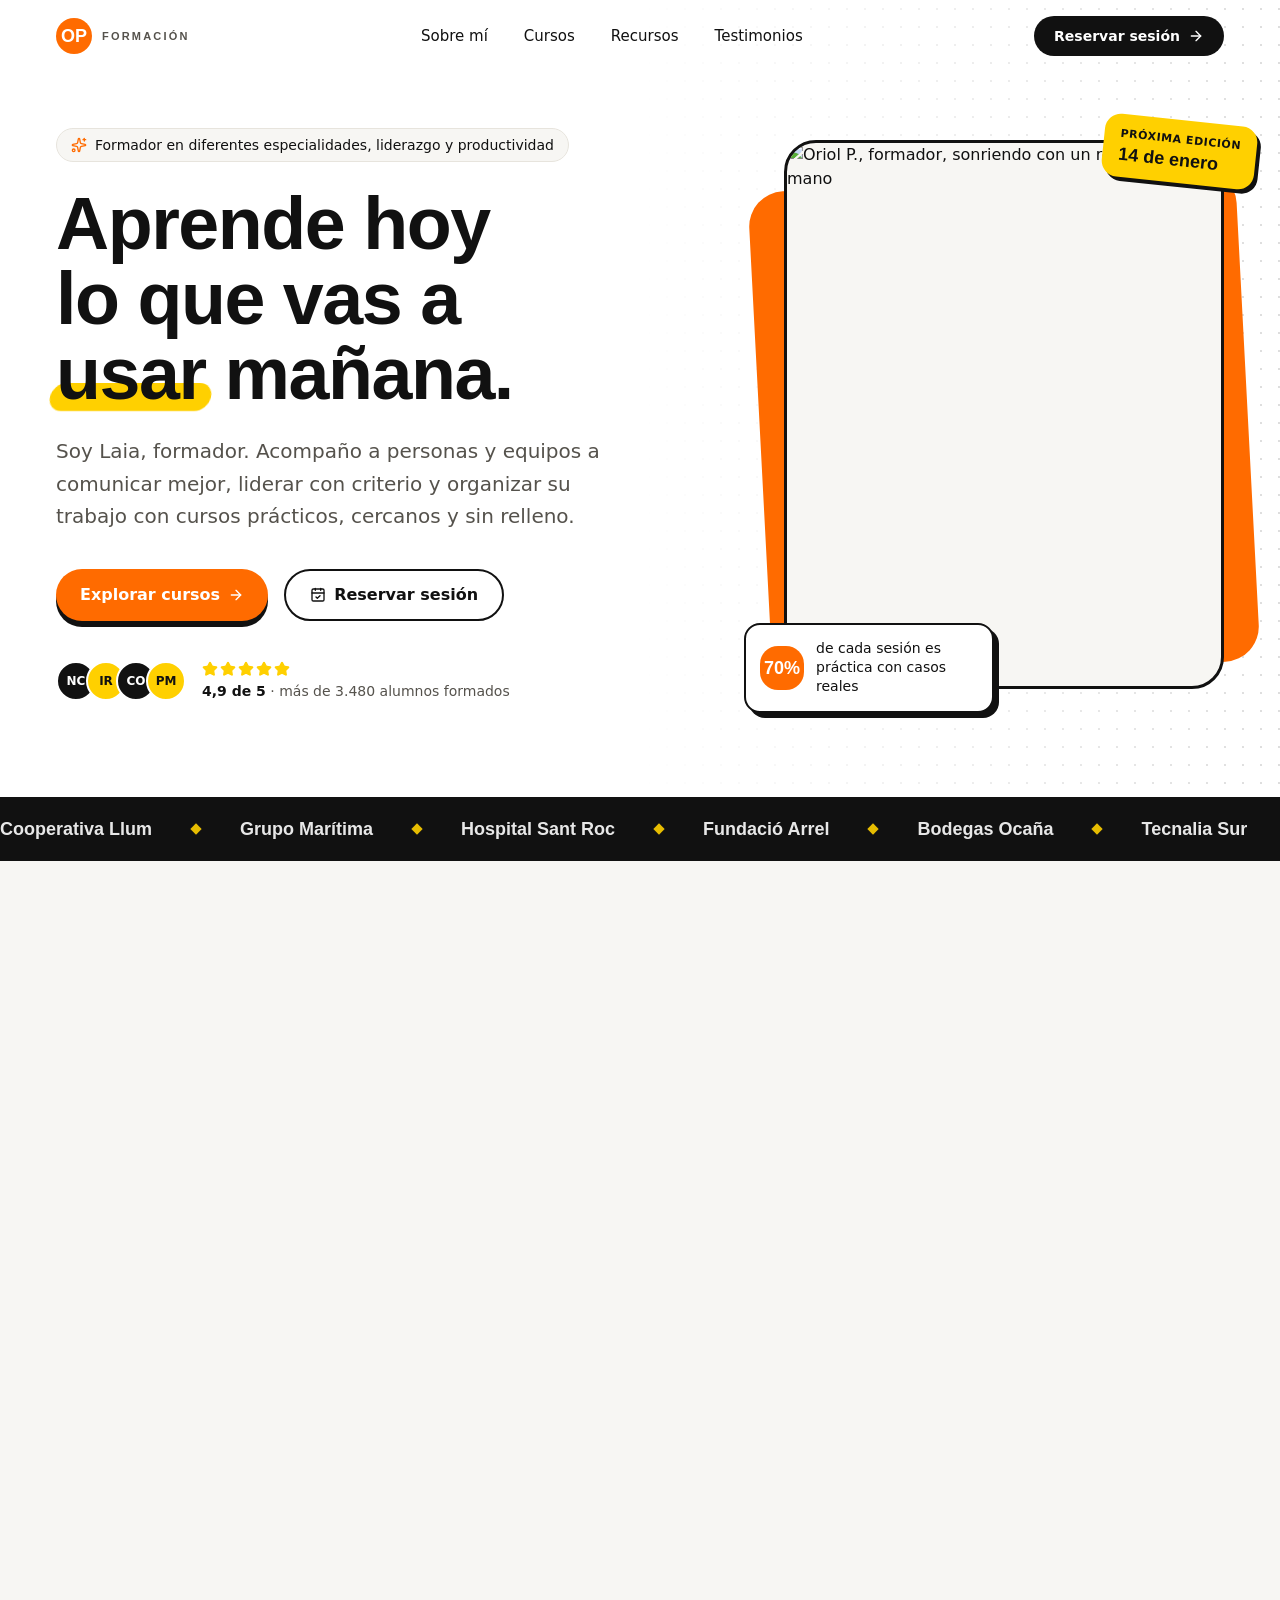
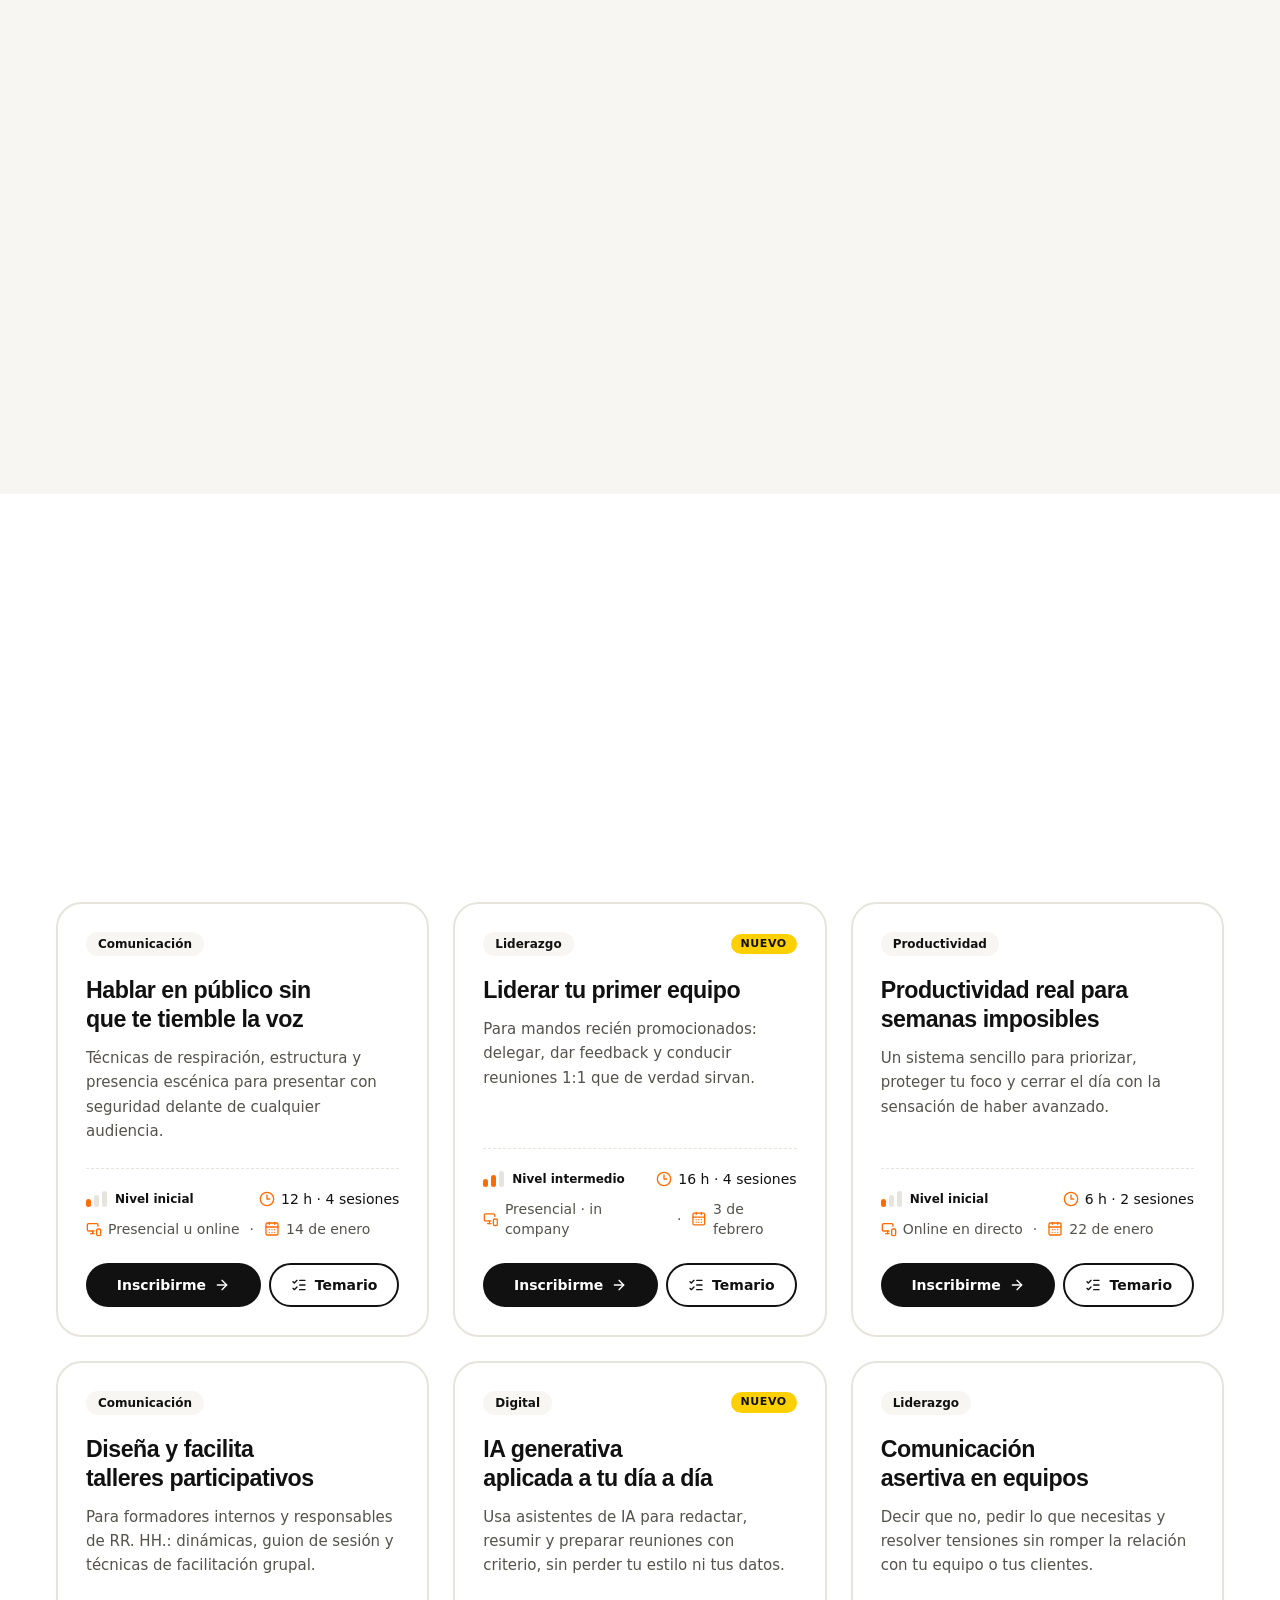
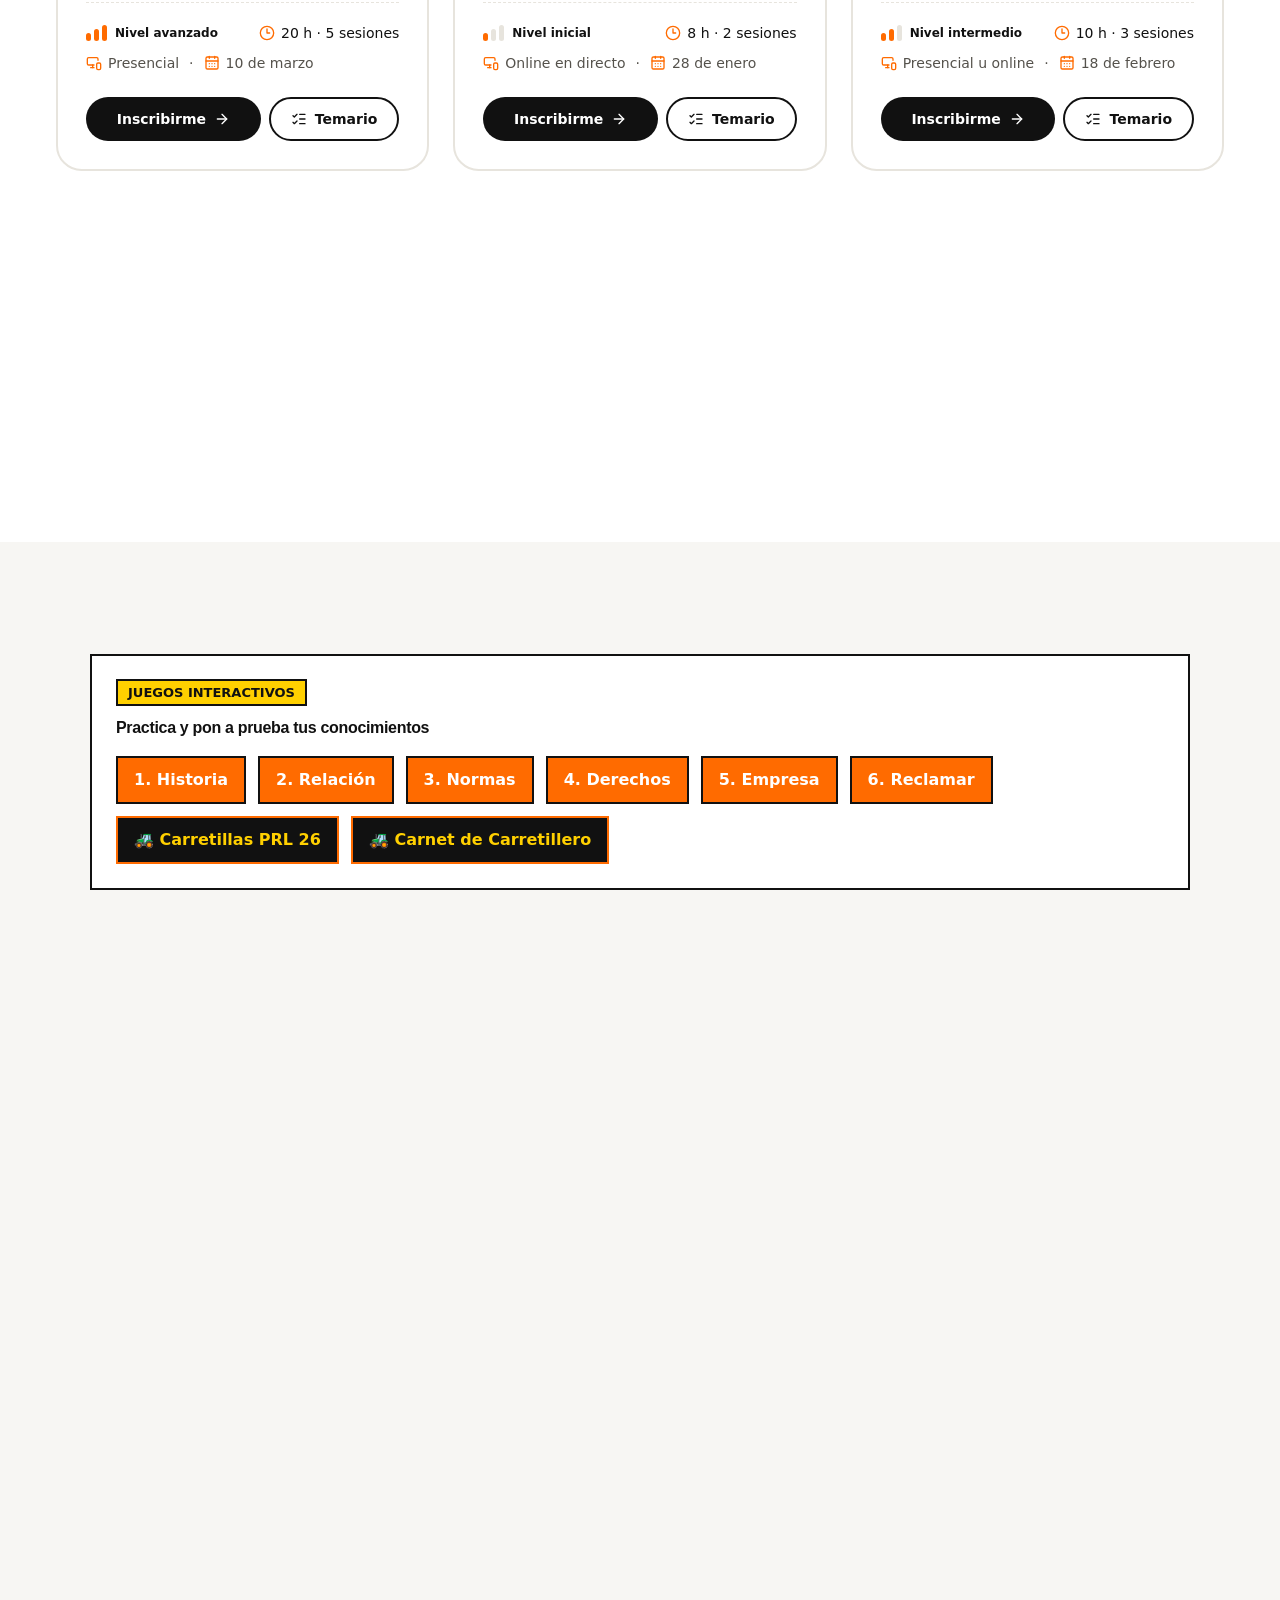
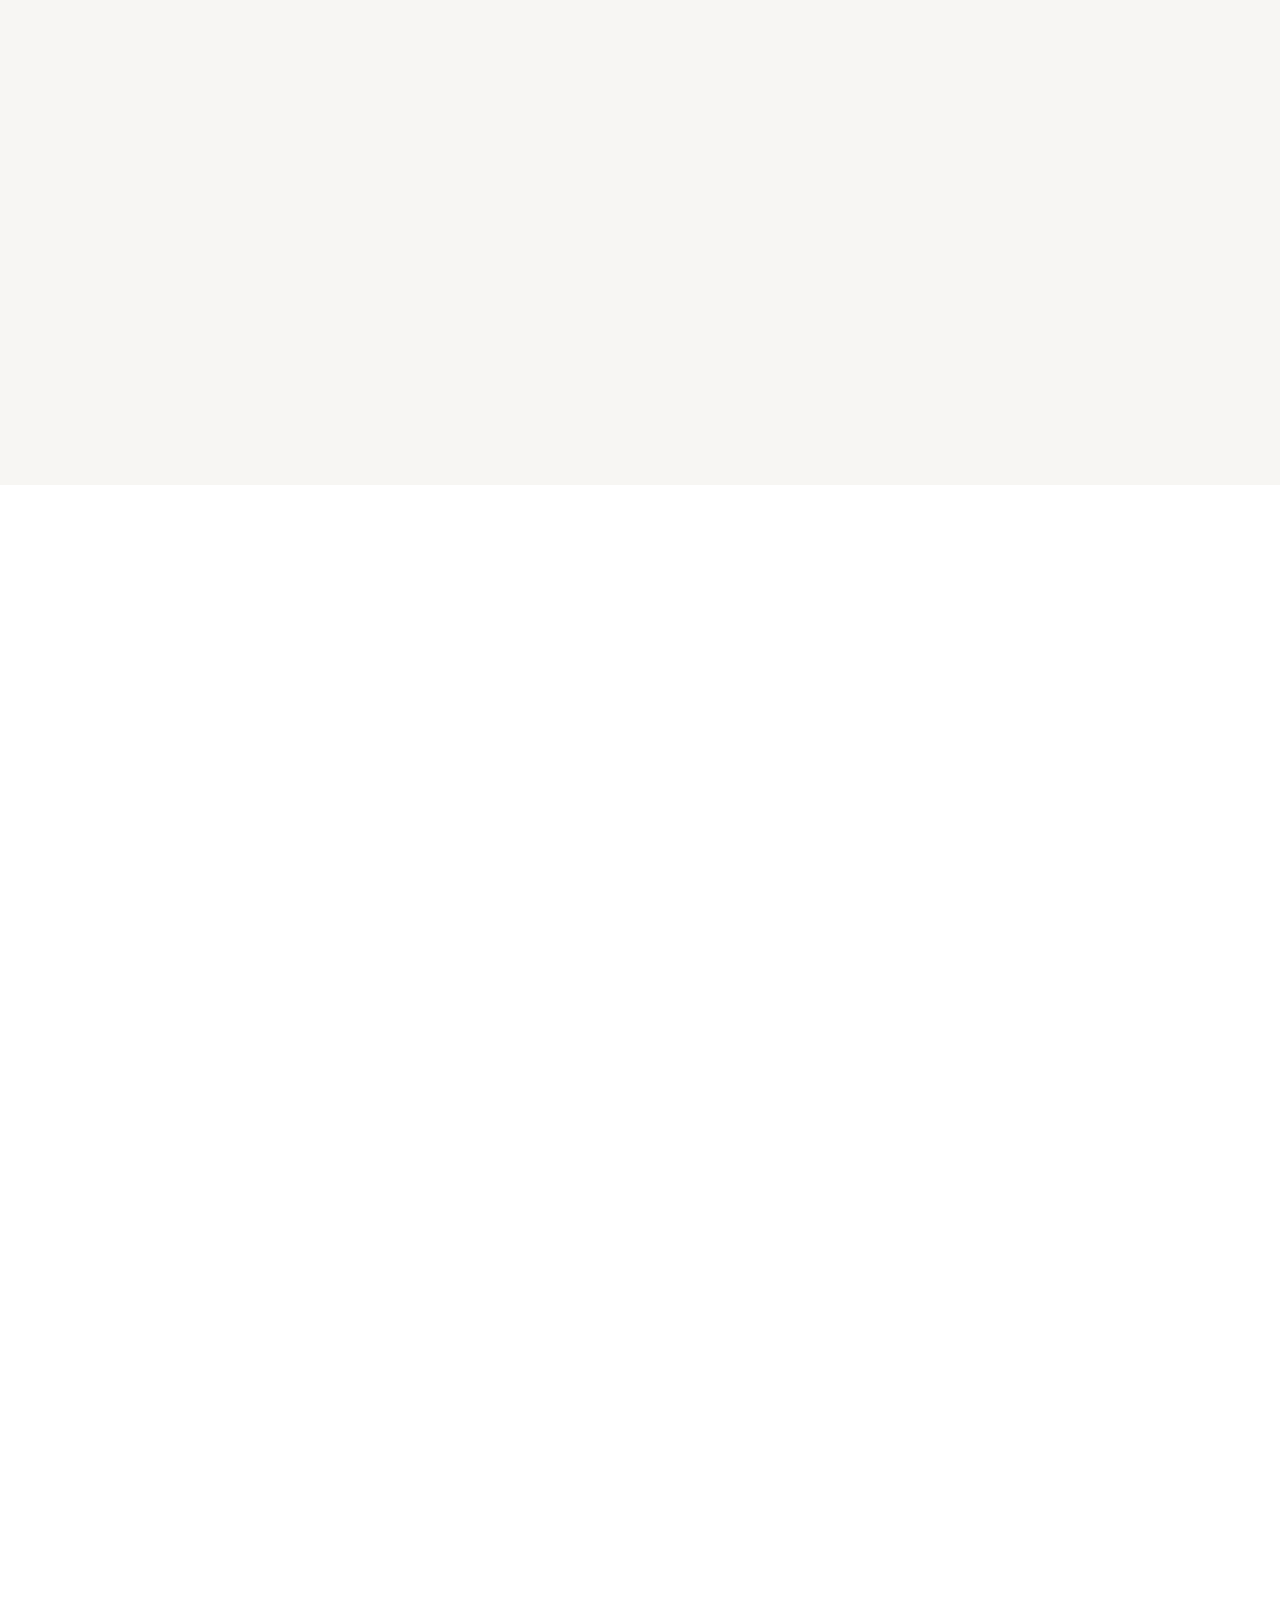
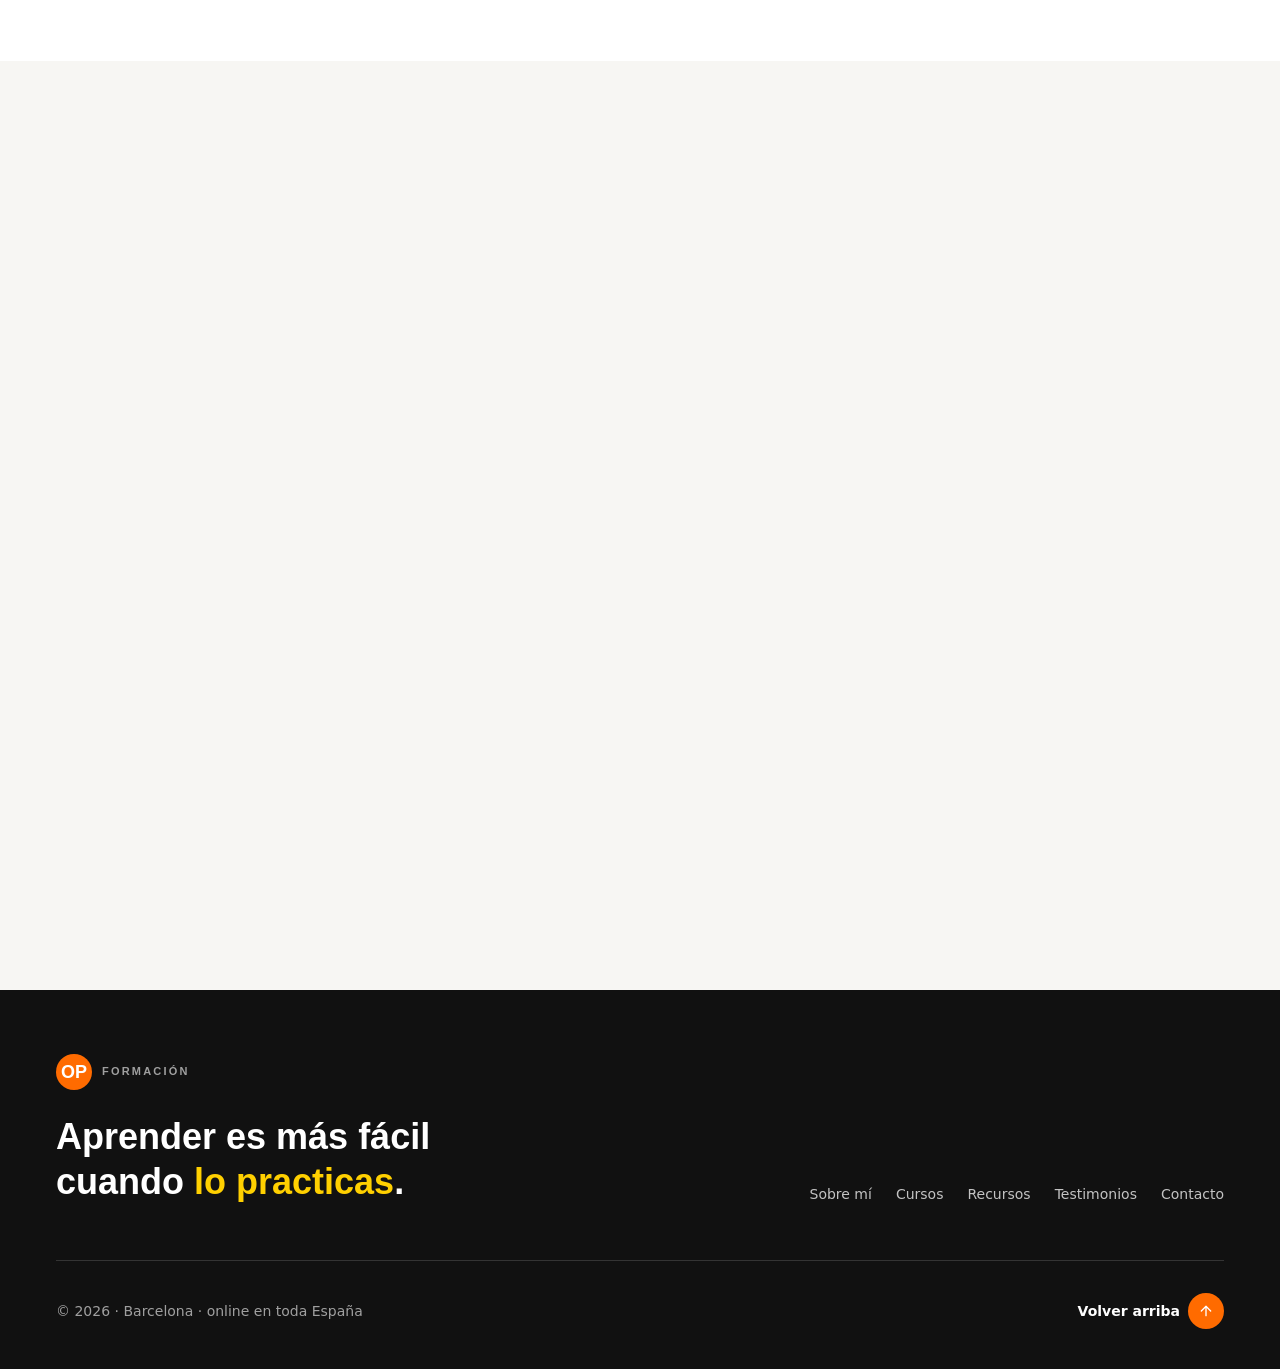
==== commit 700c6a73: "Update index.html" ====
--- a/index.html
+++ b/index.html
@@ -1,5 +1,19 @@
 <!DOCTYPE html>
 <!-- saved from url=(0014)about:internet -->
-<html lang="es" class="js"><head><meta http-equiv="Content-Type" content="text/html; charset=UTF-8"><meta name="viewport" content="width=device-width, initial-scale=1"><link rel="preload" as="image" imagesrcset="/.netlify/images?url=%2Fimg%2Fformador.png&amp;w=480&amp;fm=webp 480w, /.netlify/images?url=%2Fimg%2Fformador.png&amp;w=880&amp;fm=webp 880w" imagesizes="(min-width: 1024px) 440px, 90vw" fetchpriority="high"><link rel="stylesheet" href="./NETLIFLY WEB Laia Ferrer · Formación práctica para personas y equipos_files/css2" data-precedence="default"><link rel="stylesheet" href="./NETLIFLY WEB Laia Ferrer · Formación práctica para personas y equipos_files/index-B0AGuVmy.css" data-precedence="default"><title>Oriol P. · Formación práctica para personas y equipos</title><meta name="description" content="Cursos, talleres in company y recursos gratuitos de comunicación, liderazgo y productividad. Reserva una sesión con Oriol P., formador."><meta property="og:title" content="Oriol P. · Formación práctica para personas y equipos"><meta property="og:description" content="Cursos, talleres in company y recursos gratuitos de comunicación, liderazgo y productividad. Reserva una sesión con Oriol P., formador."><meta property="og:type" content="website"><meta name="twitter:card" content="summary_large_image"><link rel="modulepreload" href="./NETLIFLY WEB Laia Ferrer · Formación práctica para personas y equipos_files/index-BjAIMVrM.js.descarga" fetchpriority="low"><link rel="modulepreload" href="https://educational-web-app-fc1cc9.netlify.app/assets/rolldown-runtime-WkwZ5CU-.js" fetchpriority="low"><link rel="modulepreload" href="https://educational-web-app-fc1cc9.netlify.app/assets/routes-DqYPzoyK.js" fetchpriority="low"><link rel="preconnect" href="https://fonts.googleapis.com/"><link rel="preconnect" href="https://fonts.gstatic.com/" crossorigin="anonymous"><script>document.documentElement.classList.add('js')</script><style type="text/css">[data-sonner-toaster][dir=ltr],html[dir=ltr]{--toast-icon-margin-start:-3px;--toast-icon-margin-end:4px;--toast-svg-margin-start:-1px;--toast-svg-margin-end:0px;--toast-button-margin-start:auto;--toast-button-margin-end:0;--toast-close-button-start:0;--toast-close-button-end:unset;--toast-close-button-transform:translate(-35%, -35%)}[data-sonner-toaster][dir=rtl],html[dir=rtl]{--toast-icon-margin-start:4px;--toast-icon-margin-end:-3px;--toast-svg-margin-start:0px;--toast-svg-margin-end:-1px;--toast-button-margin-start:0;--toast-button-margin-end:auto;--toast-close-button-start:unset;--toast-close-button-end:0;--toast-close-button-transform:translate(35%, -35%)}[data-sonner-toaster]{position:fixed;width:var(--width);font-family:ui-sans-serif,system-ui,-apple-system,BlinkMacSystemFont,Segoe UI,Roboto,Helvetica Neue,Arial,Noto Sans,sans-serif,Apple Color Emoji,Segoe UI Emoji,Segoe UI Symbol,Noto Color Emoji;--gray1:hsl(0, 0%, 99%);--gray2:hsl(0, 0%, 97.3%);--gray3:hsl(0, 0%, 95.1%);--gray4:hsl(0, 0%, 93%);--gray5:hsl(0, 0%, 90.9%);--gray6:hsl(0, 0%, 88.7%);--gray7:hsl(0, 0%, 85.8%);--gray8:hsl(0, 0%, 78%);--gray9:hsl(0, 0%, 56.1%);--gray10:hsl(0, 0%, 52.3%);--gray11:hsl(0, 0%, 43.5%);--gray12:hsl(0, 0%, 9%);--border-radius:8px;box-sizing:border-box;padding:0;margin:0;list-style:none;outline:0;z-index:999999999;transition:transform .4s ease}@media (hover:none) and (pointer:coarse){[data-sonner-toaster][data-lifted=true]{transform:none}}[data-sonner-toaster][data-x-position=right]{right:var(--offset-right)}[data-sonner-toaster][data-x-position=left]{left:var(--offset-left)}[data-sonner-toaster][data-x-position=center]{left:50%;transform:translateX(-50%)}[data-sonner-toaster][data-y-position=top]{top:var(--offset-top)}[data-sonner-toaster][data-y-position=bottom]{bottom:var(--offset-bottom)}[data-sonner-toast]{--y:translateY(100%);--lift-amount:calc(var(--lift) * var(--gap));z-index:var(--z-index);position:absolute;opacity:0;transform:var(--y);touch-action:none;transition:transform .4s,opacity .4s,height .4s,box-shadow .2s;box-sizing:border-box;outline:0;overflow-wrap:anywhere}[data-sonner-toast][data-styled=true]{padding:16px;background:var(--normal-bg);border:1px solid var(--normal-border);color:var(--normal-text);border-radius:var(--border-radius);box-shadow:0 4px 12px rgba(0,0,0,.1);width:var(--width);font-size:13px;display:flex;align-items:center;gap:6px}[data-sonner-toast]:focus-visible{box-shadow:0 4px 12px rgba(0,0,0,.1),0 0 0 2px rgba(0,0,0,.2)}[data-sonner-toast][data-y-position=top]{top:0;--y:translateY(-100%);--lift:1;--lift-amount:calc(1 * var(--gap))}[data-sonner-toast][data-y-position=bottom]{bottom:0;--y:translateY(100%);--lift:-1;--lift-amount:calc(var(--lift) * var(--gap))}[data-sonner-toast][data-styled=true] [data-description]{font-weight:400;line-height:1.4;color:#3f3f3f}[data-rich-colors=true][data-sonner-toast][data-styled=true] [data-description]{color:inherit}[data-sonner-toaster][data-sonner-theme=dark] [data-description]{color:#e8e8e8}[data-sonner-toast][data-styled=true] [data-title]{font-weight:500;line-height:1.5;color:inherit}[data-sonner-toast][data-styled=true] [data-icon]{display:flex;height:16px;width:16px;position:relative;justify-content:flex-start;align-items:center;flex-shrink:0;margin-left:var(--toast-icon-margin-start);margin-right:var(--toast-icon-margin-end)}[data-sonner-toast][data-promise=true] [data-icon]>svg{opacity:0;transform:scale(.8);transform-origin:center;animation:sonner-fade-in .3s ease forwards}[data-sonner-toast][data-styled=true] [data-icon]>*{flex-shrink:0}[data-sonner-toast][data-styled=true] [data-icon] svg{margin-left:var(--toast-svg-margin-start);margin-right:var(--toast-svg-margin-end)}[data-sonner-toast][data-styled=true] [data-content]{display:flex;flex-direction:column;gap:2px;flex:1;min-width:0}[data-sonner-toast][data-styled=true] [data-button]{border-radius:4px;padding-left:8px;padding-right:8px;height:24px;font-size:12px;color:var(--normal-bg);background:var(--normal-text);margin-left:var(--toast-button-margin-start);margin-right:var(--toast-button-margin-end);border:none;font-weight:500;cursor:pointer;outline:0;display:flex;align-items:center;flex-shrink:0;transition:opacity .4s,box-shadow .2s}[data-sonner-toast][data-styled=true] [data-button]:focus-visible{box-shadow:0 0 0 2px rgba(0,0,0,.4)}[data-sonner-toast][data-styled=true] [data-button]:first-of-type{margin-left:var(--toast-button-margin-start);margin-right:var(--toast-button-margin-end)}[data-sonner-toast][data-styled=true] [data-cancel]{color:var(--normal-text);background:rgba(0,0,0,.08)}[data-sonner-toaster][data-sonner-theme=dark] [data-sonner-toast][data-styled=true] [data-cancel]{background:rgba(255,255,255,.3)}[data-sonner-toast][data-styled=true] [data-close-button]{position:absolute;left:var(--toast-close-button-start);right:var(--toast-close-button-end);top:0;height:20px;width:20px;display:flex;justify-content:center;align-items:center;padding:0;color:var(--normal-text);background:var(--normal-bg);border:1px solid var(--normal-border);transform:var(--toast-close-button-transform);border-radius:50%;cursor:pointer;z-index:1;transition:opacity .1s,background .2s,border-color .2s}[data-sonner-toast][data-styled=true] [data-close-button]:focus-visible{box-shadow:0 4px 12px rgba(0,0,0,.1),0 0 0 2px rgba(0,0,0,.2)}[data-sonner-toast][data-styled=true] [data-disabled=true]{cursor:not-allowed}[data-sonner-toast][data-styled=true]:hover [data-close-button]:hover{background:var(--gray2);border-color:var(--gray5)}[data-sonner-toast][data-swiping=true]::before{content:'';position:absolute;left:-100%;right:-100%;height:100%;z-index:-1}[data-sonner-toast][data-y-position=top][data-swiping=true]::before{bottom:50%;transform:scaleY(3) translateY(50%)}[data-sonner-toast][data-y-position=bottom][data-swiping=true]::before{top:50%;transform:scaleY(3) translateY(-50%)}[data-sonner-toast][data-swiping=false][data-removed=true]::before{content:'';position:absolute;inset:0;transform:scaleY(2)}[data-sonner-toast][data-expanded=true]::after{content:'';position:absolute;left:0;height:calc(var(--gap) + 1px);bottom:100%;width:100%}[data-sonner-toast][data-mounted=true]{--y:translateY(0);opacity:1}[data-sonner-toast][data-expanded=false][data-front=false]{--scale:var(--toasts-before) * 0.05 + 1;--y:translateY(calc(var(--lift-amount) * var(--toasts-before))) scale(calc(-1 * var(--scale)));height:var(--front-toast-height)}[data-sonner-toast]>*{transition:opacity .4s}[data-sonner-toast][data-x-position=right]{right:0}[data-sonner-toast][data-x-position=left]{left:0}[data-sonner-toast][data-expanded=false][data-front=false][data-styled=true]>*{opacity:0}[data-sonner-toast][data-visible=false]{opacity:0;pointer-events:none}[data-sonner-toast][data-mounted=true][data-expanded=true]{--y:translateY(calc(var(--lift) * var(--offset)));height:var(--initial-height)}[data-sonner-toast][data-removed=true][data-front=true][data-swipe-out=false]{--y:translateY(calc(var(--lift) * -100%));opacity:0}[data-sonner-toast][data-removed=true][data-front=false][data-swipe-out=false][data-expanded=true]{--y:translateY(calc(var(--lift) * var(--offset) + var(--lift) * -100%));opacity:0}[data-sonner-toast][data-removed=true][data-front=false][data-swipe-out=false][data-expanded=false]{--y:translateY(40%);opacity:0;transition:transform .5s,opacity .2s}[data-sonner-toast][data-removed=true][data-front=false]::before{height:calc(var(--initial-height) + 20%)}[data-sonner-toast][data-swiping=true]{transform:var(--y) translateY(var(--swipe-amount-y,0)) translateX(var(--swipe-amount-x,0));transition:none}[data-sonner-toast][data-swiped=true]{-webkit-user-select:none;user-select:none}[data-sonner-toast][data-swipe-out=true][data-y-position=bottom],[data-sonner-toast][data-swipe-out=true][data-y-position=top]{animation-duration:.2s;animation-timing-function:ease-out;animation-fill-mode:forwards}[data-sonner-toast][data-swipe-out=true][data-swipe-direction=left]{animation-name:swipe-out-left}[data-sonner-toast][data-swipe-out=true][data-swipe-direction=right]{animation-name:swipe-out-right}[data-sonner-toast][data-swipe-out=true][data-swipe-direction=up]{animation-name:swipe-out-up}[data-sonner-toast][data-swipe-out=true][data-swipe-direction=down]{animation-name:swipe-out-down}@keyframes swipe-out-left{from{transform:var(--y) translateX(var(--swipe-amount-x));opacity:1}to{transform:var(--y) translateX(calc(var(--swipe-amount-x) - 100%));opacity:0}}@keyframes swipe-out-right{from{transform:var(--y) translateX(var(--swipe-amount-x));opacity:1}to{transform:var(--y) translateX(calc(var(--swipe-amount-x) + 100%));opacity:0}}@keyframes swipe-out-up{from{transform:var(--y) translateY(var(--swipe-amount-y));opacity:1}to{transform:var(--y) translateY(calc(var(--swipe-amount-y) - 100%));opacity:0}}@keyframes swipe-out-down{from{transform:var(--y) translateY(var(--swipe-amount-y));opacity:1}to{transform:var(--y) translateY(calc(var(--swipe-amount-y) + 100%));opacity:0}}@media (max-width:600px){[data-sonner-toaster]{position:fixed;right:var(--mobile-offset-right);left:var(--mobile-offset-left);width:100%}[data-sonner-toaster][dir=rtl]{left:calc(var(--mobile-offset-left) * -1)}[data-sonner-toaster] [data-sonner-toast]{left:0;right:0;width:calc(100% - var(--mobile-offset-left) * 2)}[data-sonner-toaster][data-x-position=left]{left:var(--mobile-offset-left)}[data-sonner-toaster][data-y-position=bottom]{bottom:var(--mobile-offset-bottom)}[data-sonner-toaster][data-y-position=top]{top:var(--mobile-offset-top)}[data-sonner-toaster][data-x-position=center]{left:var(--mobile-offset-left);right:var(--mobile-offset-right);transform:none}}[data-sonner-toaster][data-sonner-theme=light]{--normal-bg:#fff;--normal-border:var(--gray4);--normal-text:var(--gray12);--success-bg:hsl(143, 85%, 96%);--success-border:hsl(145, 92%, 87%);--success-text:hsl(140, 100%, 27%);--info-bg:hsl(208, 100%, 97%);--info-border:hsl(221, 91%, 93%);--info-text:hsl(210, 92%, 45%);--warning-bg:hsl(49, 100%, 97%);--warning-border:hsl(49, 91%, 84%);--warning-text:hsl(31, 92%, 45%);--error-bg:hsl(359, 100%, 97%);--error-border:hsl(359, 100%, 94%);--error-text:hsl(360, 100%, 45%)}[data-sonner-toaster][data-sonner-theme=light] [data-sonner-toast][data-invert=true]{--normal-bg:#000;--normal-border:hsl(0, 0%, 20%);--normal-text:var(--gray1)}[data-sonner-toaster][data-sonner-theme=dark] [data-sonner-toast][data-invert=true]{--normal-bg:#fff;--normal-border:var(--gray3);--normal-text:var(--gray12)}[data-sonner-toaster][data-sonner-theme=dark]{--normal-bg:#000;--normal-bg-hover:hsl(0, 0%, 12%);--normal-border:hsl(0, 0%, 20%);--normal-border-hover:hsl(0, 0%, 25%);--normal-text:var(--gray1);--success-bg:hsl(150, 100%, 6%);--success-border:hsl(147, 100%, 12%);--success-text:hsl(150, 86%, 65%);--info-bg:hsl(215, 100%, 6%);--info-border:hsl(223, 43%, 17%);--info-text:hsl(216, 87%, 65%);--warning-bg:hsl(64, 100%, 6%);--warning-border:hsl(60, 100%, 9%);--warning-text:hsl(46, 87%, 65%);--error-bg:hsl(358, 76%, 10%);--error-border:hsl(357, 89%, 16%);--error-text:hsl(358, 100%, 81%)}[data-sonner-toaster][data-sonner-theme=dark] [data-sonner-toast] [data-close-button]{background:var(--normal-bg);border-color:var(--normal-border);color:var(--normal-text)}[data-sonner-toaster][data-sonner-theme=dark] [data-sonner-toast] [data-close-button]:hover{background:var(--normal-bg-hover);border-color:var(--normal-border-hover)}[data-rich-colors=true][data-sonner-toast][data-type=success]{background:var(--success-bg);border-color:var(--success-border);color:var(--success-text)}[data-rich-colors=true][data-sonner-toast][data-type=success] [data-close-button]{background:var(--success-bg);border-color:var(--success-border);color:var(--success-text)}[data-rich-colors=true][data-sonner-toast][data-type=info]{background:var(--info-bg);border-color:var(--info-border);color:var(--info-text)}[data-rich-colors=true][data-sonner-toast][data-type=info] [data-close-button]{background:var(--info-bg);border-color:var(--info-border);color:var(--info-text)}[data-rich-colors=true][data-sonner-toast][data-type=warning]{background:var(--warning-bg);border-color:var(--warning-border);color:var(--warning-text)}[data-rich-colors=true][data-sonner-toast][data-type=warning] [data-close-button]{background:var(--warning-bg);border-color:var(--warning-border);color:var(--warning-text)}[data-rich-colors=true][data-sonner-toast][data-type=error]{background:var(--error-bg);border-color:var(--error-border);color:var(--error-text)}[data-rich-colors=true][data-sonner-toast][data-type=error] [data-close-button]{background:var(--error-bg);border-color:var(--error-border);color:var(--error-text)}.sonner-loading-wrapper{--size:16px;height:var(--size);width:var(--size);position:absolute;inset:0;z-index:10}.sonner-loading-wrapper[data-visible=false]{transform-origin:center;animation:sonner-fade-out .2s ease forwards}.sonner-spinner{position:relative;top:50%;left:50%;height:var(--size);width:var(--size)}.sonner-loading-bar{animation:sonner-spin 1.2s linear infinite;background:var(--gray11);border-radius:6px;height:8%;left:-10%;position:absolute;top:-3.9%;width:24%}.sonner-loading-bar:first-child{animation-delay:-1.2s;transform:rotate(.0001deg) translate(146%)}.sonner-loading-bar:nth-child(2){animation-delay:-1.1s;transform:rotate(30deg) translate(146%)}.sonner-loading-bar:nth-child(3){animation-delay:-1s;transform:rotate(60deg) translate(146%)}.sonner-loading-bar:nth-child(4){animation-delay:-.9s;transform:rotate(90deg) translate(146%)}.sonner-loading-bar:nth-child(5){animation-delay:-.8s;transform:rotate(120deg) translate(146%)}.sonner-loading-bar:nth-child(6){animation-delay:-.7s;transform:rotate(150deg) translate(146%)}.sonner-loading-bar:nth-child(7){animation-delay:-.6s;transform:rotate(180deg) translate(146%)}.sonner-loading-bar:nth-child(8){animation-delay:-.5s;transform:rotate(210deg) translate(146%)}.sonner-loading-bar:nth-child(9){animation-delay:-.4s;transform:rotate(240deg) translate(146%)}.sonner-loading-bar:nth-child(10){animation-delay:-.3s;transform:rotate(270deg) translate(146%)}.sonner-loading-bar:nth-child(11){animation-delay:-.2s;transform:rotate(300deg) translate(146%)}.sonner-loading-bar:nth-child(12){animation-delay:-.1s;transform:rotate(330deg) translate(146%)}@keyframes sonner-fade-in{0%{opacity:0;transform:scale(.8)}100%{opacity:1;transform:scale(1)}}@keyframes sonner-fade-out{0%{opacity:1;transform:scale(1)}100%{opacity:0;transform:scale(.8)}}@keyframes sonner-spin{0%{opacity:1}100%{opacity:.15}}@media (prefers-reduced-motion){.sonner-loading-bar,[data-sonner-toast],[data-sonner-toast]>*{transition:none!important;animation:none!important}}.sonner-loader{position:absolute;top:50%;left:50%;transform:translate(-50%,-50%);transform-origin:center;transition:opacity .2s,transform .2s}.sonner-loader[data-visible=false]{opacity:0;transform:scale(.8) translate(-50%,-50%)}</style></head><body><!--$--><a href="https://educational-web-app-fc1cc9.netlify.app/#contenido" class="sr-only z-[60] rounded-full bg-ink px-4 py-2 text-ink-foreground focus:not-sr-only focus:fixed focus:top-3 focus:left-3">Saltar al contenido</a><header class="fixed inset-x-0 top-0 z-50 transition-[background-color,box-shadow,backdrop-filter] duration-300 motion-reduce:transition-none bg-transparent"><div class="mx-auto flex h-18 max-w-content items-center justify-between gap-6 px-4 sm:px-6"><a href="https://educational-web-app-fc1cc9.netlify.app/#inicio" class="group inline-flex items-center gap-2.5 rounded-md focus-visible:outline-none focus-visible:ring-4 focus-visible:ring-primary/35"><span aria-hidden="true" class="grid size-9 place-items-center rounded-xl bg-primary font-display text-lg font-extrabold text-primary-foreground transition-transform duration-300 group-hover:-rotate-6 motion-reduce:transition-none">OP</span><span class="leading-none"><span class="block font-display text-[17px] font-bold text-foreground"Oriol Pérez/span><span class="block text-[11px] font-semibold uppercase tracking-[0.2em] text-muted-foreground">Formación</span></span></a><nav aria-label="Principal" class="hidden lg:block"><ul class="flex items-center gap-1"><li><a href="https://educational-web-app-fc1cc9.netlify.app/#sobre-mi" class="relative rounded-full px-4 py-2 text-[15px] font-medium transition-colors hover:text-primary focus-visible:outline-none focus-visible:ring-4 focus-visible:ring-primary/35 text-foreground">Sobre mí<span aria-hidden="true" class="absolute inset-x-4 -bottom-0.5 h-[3px] origin-left rounded-full bg-highlight transition-transform duration-300 motion-reduce:transition-none scale-x-0"></span></a></li><li><a href="https://educational-web-app-fc1cc9.netlify.app/#cursos" class="relative rounded-full px-4 py-2 text-[15px] font-medium transition-colors hover:text-primary focus-visible:outline-none focus-visible:ring-4 focus-visible:ring-primary/35 text-foreground">Cursos<span aria-hidden="true" class="absolute inset-x-4 -bottom-0.5 h-[3px] origin-left rounded-full bg-highlight transition-transform duration-300 motion-reduce:transition-none scale-x-0"></span></a></li><li><a href="https://educational-web-app-fc1cc9.netlify.app/#recursos" class="relative rounded-full px-4 py-2 text-[15px] font-medium transition-colors hover:text-primary focus-visible:outline-none focus-visible:ring-4 focus-visible:ring-primary/35 text-foreground">Recursos<span aria-hidden="true" class="absolute inset-x-4 -bottom-0.5 h-[3px] origin-left rounded-full bg-highlight transition-transform duration-300 motion-reduce:transition-none scale-x-0"></span></a></li><li><a href="https://educational-web-app-fc1cc9.netlify.app/#testimonios" class="relative rounded-full px-4 py-2 text-[15px] font-medium transition-colors hover:text-primary focus-visible:outline-none focus-visible:ring-4 focus-visible:ring-primary/35 text-foreground">Testimonios<span aria-hidden="true" class="absolute inset-x-4 -bottom-0.5 h-[3px] origin-left rounded-full bg-highlight transition-transform duration-300 motion-reduce:transition-none scale-x-0"></span></a></li></ul></nav><div class="flex items-center gap-2"><a href="https://educational-web-app-fc1cc9.netlify.app/#contacto" class="group/btn items-center justify-center gap-2 rounded-full font-semibold transition-[transform,background-color,color,box-shadow] duration-200 ease-out focus-visible:outline-none focus-visible:ring-4 focus-visible:ring-primary/35 active:translate-y-0 active:scale-[0.98] disabled:pointer-events-none disabled:opacity-60 motion-reduce:transition-none [&amp;_svg]:size-4 [&amp;_svg]:transition-transform [&amp;_svg]:duration-200 bg-ink text-ink-foreground hover:-translate-y-0.5 hover:bg-primary hover:[&amp;_svg]:translate-x-0.5 hidden px-5 py-2.5 text-sm sm:inline-flex">Reservar sesión<svg xmlns="http://www.w3.org/2000/svg" width="24" height="24" viewBox="0 0 24 24" fill="none" stroke="currentColor" stroke-width="2" stroke-linecap="round" stroke-linejoin="round" class="lucide lucide-arrow-right" aria-hidden="true"><path d="M5 12h14"></path><path d="m12 5 7 7-7 7"></path></svg></a><button type="button" aria-haspopup="dialog" aria-expanded="false" data-state="closed" data-slot="sheet-trigger" class="grid size-11 place-items-center rounded-full border-2 border-ink transition-colors hover:bg-highlight focus-visible:outline-none focus-visible:ring-4 focus-visible:ring-primary/35 lg:hidden" aria-label="Abrir menú"><svg xmlns="http://www.w3.org/2000/svg" width="24" height="24" viewBox="0 0 24 24" fill="none" stroke="currentColor" stroke-width="2" stroke-linecap="round" stroke-linejoin="round" class="lucide lucide-menu size-5" aria-hidden="true"><path d="M4 5h16"></path><path d="M4 12h16"></path><path d="M4 19h16"></path></svg></button></div></div></header><main id="contenido"><section id="inicio" class="relative overflow-hidden bg-background pt-28 sm:pt-32"><div aria-hidden="true" class="dot-grid pointer-events-none absolute inset-y-0 right-0 hidden w-1/2 [mask-image:linear-gradient(to_left,black,transparent)] lg:block"></div><div class="relative mx-auto grid max-w-content items-center gap-14 px-4 pb-16 sm:px-6 lg:grid-cols-[1.08fr_0.92fr] lg:gap-10 lg:pb-24"><div><p class="rise mb-6 inline-flex items-center gap-2 rounded-full border border-border bg-surface px-3.5 py-1.5 text-sm font-medium"><svg xmlns="http://www.w3.org/2000/svg" width="24" height="24" viewBox="0 0 24 24" fill="none" stroke="currentColor" stroke-width="2" stroke-linecap="round" stroke-linejoin="round" class="lucide lucide-sparkles lucide-stars size-4 text-primary" aria-hidden="true"><path d="M11.017 2.814a1 1 0 0 1 1.966 0l1.051 5.558a2 2 0 0 0 1.594 1.594l5.558 1.051a1 1 0 0 1 0 1.966l-5.558 1.051a2 2 0 0 0-1.594 1.594l-1.051 5.558a1 1 0 0 1-1.966 0l-1.051-5.558a2 2 0 0 0-1.594-1.594l-5.558-1.051a1 1 0 0 1 0-1.966l5.558-1.051a2 2 0 0 0 1.594-1.594z"></path><path d="M20 2v4"></path><path d="M22 4h-4"></path><circle cx="4" cy="20" r="2"></circle></svg>Formador en diferentes especialidades, liderazgo y productividad</p><h1 class="rise font-display text-[2.7rem] leading-[1.02] font-extrabold tracking-[-0.035em] text-balance sm:text-6xl lg:text-[4.6rem]" style="animation-delay:80ms">Aprende hoy lo que vas a <span class="marker">usar</span> <!-- -->mañana.</h1><p class="rise mt-6 max-w-xl text-lg leading-relaxed text-muted-foreground sm:text-xl" style="animation-delay:160ms">Soy <!-- -->Laia<!-- -->, formador. Acompaño a personas y equipos a comunicar mejor, liderar con criterio y organizar su trabajo con cursos prácticos, cercanos y sin relleno.</p><div class="rise mt-9 flex flex-col gap-4 sm:flex-row sm:items-center" style="animation-delay:240ms"><a href="https://educational-web-app-fc1cc9.netlify.app/#cursos" class="group/btn inline-flex items-center justify-center gap-2 rounded-full font-semibold transition-[transform,background-color,color,box-shadow] duration-200 ease-out focus-visible:outline-none focus-visible:ring-4 focus-visible:ring-primary/35 active:translate-y-0 active:scale-[0.98] disabled:pointer-events-none disabled:opacity-60 motion-reduce:transition-none [&amp;_svg]:size-4 [&amp;_svg]:transition-transform [&amp;_svg]:duration-200 bg-primary px-6 py-3.5 text-primary-foreground shadow-[0_6px_0_0_var(--ink)] hover:-translate-y-0.5 hover:bg-primary-strong hover:shadow-[0_8px_0_0_var(--ink)] active:shadow-[0_2px_0_0_var(--ink)] hover:[&amp;_svg]:translate-x-0.5 text-base">Explorar cursos<svg xmlns="http://www.w3.org/2000/svg" width="24" height="24" viewBox="0 0 24 24" fill="none" stroke="currentColor" stroke-width="2" stroke-linecap="round" stroke-linejoin="round" class="lucide lucide-arrow-right" aria-hidden="true"><path d="M5 12h14"></path><path d="m12 5 7 7-7 7"></path></svg></a><a href="https://educational-web-app-fc1cc9.netlify.app/#contacto" class="group/btn inline-flex items-center justify-center gap-2 rounded-full font-semibold transition-[transform,background-color,color,box-shadow] duration-200 ease-out focus-visible:outline-none focus-visible:ring-4 focus-visible:ring-primary/35 active:translate-y-0 active:scale-[0.98] disabled:pointer-events-none disabled:opacity-60 motion-reduce:transition-none [&amp;_svg]:size-4 [&amp;_svg]:transition-transform [&amp;_svg]:duration-200 border-2 border-ink bg-background px-6 py-3 text-foreground hover:-translate-y-0.5 hover:bg-highlight text-base"><svg xmlns="http://www.w3.org/2000/svg" width="24" height="24" viewBox="0 0 24 24" fill="none" stroke="currentColor" stroke-width="2" stroke-linecap="round" stroke-linejoin="round" class="lucide lucide-calendar-check" aria-hidden="true"><path d="M8 2v3"></path><path d="M16 2v3"></path><rect x="3" y="3" width="18" height="18" rx="2"></rect><path d="M3 9h18"></path><path d="m9 15 2 2 4-4"></path></svg>Reservar sesión</a></div><div class="rise mt-10 flex items-center gap-4" style="animation-delay:320ms"><div class="flex -space-x-2.5"><span aria-hidden="true" class="grid size-10 place-items-center rounded-full border-2 border-background text-xs font-bold bg-ink text-ink-foreground">NC</span><span aria-hidden="true" class="grid size-10 place-items-center rounded-full border-2 border-background text-xs font-bold bg-highlight text-highlight-foreground">IR</span><span aria-hidden="true" class="grid size-10 place-items-center rounded-full border-2 border-background text-xs font-bold bg-ink text-ink-foreground">CO</span><span aria-hidden="true" class="grid size-10 place-items-center rounded-full border-2 border-background text-xs font-bold bg-highlight text-highlight-foreground">PM</span></div><div class="text-sm"><div class="flex items-center gap-0.5" role="img" aria-label="5 de 5 estrellas"><svg xmlns="http://www.w3.org/2000/svg" width="24" height="24" viewBox="0 0 24 24" fill="none" stroke="currentColor" stroke-width="2" stroke-linecap="round" stroke-linejoin="round" class="lucide lucide-star size-4 fill-highlight text-highlight" aria-hidden="true"><path d="M11.525 2.295a.53.53 0 0 1 .95 0l2.31 4.679a2.123 2.123 0 0 0 1.595 1.16l5.166.756a.53.53 0 0 1 .294.904l-3.736 3.638a2.123 2.123 0 0 0-.611 1.878l.882 5.14a.53.53 0 0 1-.771.56l-4.618-2.428a2.122 2.122 0 0 0-1.973 0L6.396 21.01a.53.53 0 0 1-.77-.56l.881-5.139a2.122 2.122 0 0 0-.611-1.879L2.16 9.795a.53.53 0 0 1 .294-.906l5.165-.755a2.122 2.122 0 0 0 1.597-1.16z"></path></svg><svg xmlns="http://www.w3.org/2000/svg" width="24" height="24" viewBox="0 0 24 24" fill="none" stroke="currentColor" stroke-width="2" stroke-linecap="round" stroke-linejoin="round" class="lucide lucide-star size-4 fill-highlight text-highlight" aria-hidden="true"><path d="M11.525 2.295a.53.53 0 0 1 .95 0l2.31 4.679a2.123 2.123 0 0 0 1.595 1.16l5.166.756a.53.53 0 0 1 .294.904l-3.736 3.638a2.123 2.123 0 0 0-.611 1.878l.882 5.14a.53.53 0 0 1-.771.56l-4.618-2.428a2.122 2.122 0 0 0-1.973 0L6.396 21.01a.53.53 0 0 1-.77-.56l.881-5.139a2.122 2.122 0 0 0-.611-1.879L2.16 9.795a.53.53 0 0 1 .294-.906l5.165-.755a2.122 2.122 0 0 0 1.597-1.16z"></path></svg><svg xmlns="http://www.w3.org/2000/svg" width="24" height="24" viewBox="0 0 24 24" fill="none" stroke="currentColor" stroke-width="2" stroke-linecap="round" stroke-linejoin="round" class="lucide lucide-star size-4 fill-highlight text-highlight" aria-hidden="true"><path d="M11.525 2.295a.53.53 0 0 1 .95 0l2.31 4.679a2.123 2.123 0 0 0 1.595 1.16l5.166.756a.53.53 0 0 1 .294.904l-3.736 3.638a2.123 2.123 0 0 0-.611 1.878l.882 5.14a.53.53 0 0 1-.771.56l-4.618-2.428a2.122 2.122 0 0 0-1.973 0L6.396 21.01a.53.53 0 0 1-.77-.56l.881-5.139a2.122 2.122 0 0 0-.611-1.879L2.16 9.795a.53.53 0 0 1 .294-.906l5.165-.755a2.122 2.122 0 0 0 1.597-1.16z"></path></svg><svg xmlns="http://www.w3.org/2000/svg" width="24" height="24" viewBox="0 0 24 24" fill="none" stroke="currentColor" stroke-width="2" stroke-linecap="round" stroke-linejoin="round" class="lucide lucide-star size-4 fill-highlight text-highlight" aria-hidden="true"><path d="M11.525 2.295a.53.53 0 0 1 .95 0l2.31 4.679a2.123 2.123 0 0 0 1.595 1.16l5.166.756a.53.53 0 0 1 .294.904l-3.736 3.638a2.123 2.123 0 0 0-.611 1.878l.882 5.14a.53.53 0 0 1-.771.56l-4.618-2.428a2.122 2.122 0 0 0-1.973 0L6.396 21.01a.53.53 0 0 1-.77-.56l.881-5.139a2.122 2.122 0 0 0-.611-1.879L2.16 9.795a.53.53 0 0 1 .294-.906l5.165-.755a2.122 2.122 0 0 0 1.597-1.16z"></path></svg><svg xmlns="http://www.w3.org/2000/svg" width="24" height="24" viewBox="0 0 24 24" fill="none" stroke="currentColor" stroke-width="2" stroke-linecap="round" stroke-linejoin="round" class="lucide lucide-star size-4 fill-highlight text-highlight" aria-hidden="true"><path d="M11.525 2.295a.53.53 0 0 1 .95 0l2.31 4.679a2.123 2.123 0 0 0 1.595 1.16l5.166.756a.53.53 0 0 1 .294.904l-3.736 3.638a2.123 2.123 0 0 0-.611 1.878l.882 5.14a.53.53 0 0 1-.771.56l-4.618-2.428a2.122 2.122 0 0 0-1.973 0L6.396 21.01a.53.53 0 0 1-.77-.56l.881-5.139a2.122 2.122 0 0 0-.611-1.879L2.16 9.795a.53.53 0 0 1 .294-.906l5.165-.755a2.122 2.122 0 0 0 1.597-1.16z"></path></svg></div><p class="mt-1 text-muted-foreground"><strong class="text-foreground">4,9 de 5</strong> · más de 3.480 alumnos formados</p></div></div></div><div class="rise relative mx-auto w-full max-w-[440px] lg:mr-0" style="animation-delay:200ms"><div aria-hidden="true" class="absolute -inset-x-4 top-10 bottom-4 -rotate-3 rounded-[2.2rem] bg-primary sm:-inset-x-6"></div><div class="relative overflow-hidden rounded-[2rem] border-[3px] border-ink bg-surface"><img src="./NETLIFLY WEB Laia Ferrer · Formación práctica para personas y equipos_files/images" srcset="/.netlify/images?url=%2Fimg%2Fformador.png&amp;w=480&amp;fm=webp 480w, /.netlify/images?url=%2Fimg%2Fformador.png&amp;w=880&amp;fm=webp 880w" sizes="(min-width: 1024px) 440px, 90vw" width="928" height="1152" alt="Oriol P., formador, sonriendo con un rotulador en la mano" class="aspect-[4/5] w-full object-cover" fetchpriority="high"></div><div class="float-slow absolute -top-5 -right-2 rotate-6 rounded-2xl bg-highlight px-4 py-3 text-highlight-foreground shadow-[4px_4px_0_0_var(--ink)] sm:-right-8"><p class="text-[11px] font-bold uppercase tracking-wider">Próxima edición</p><p class="font-display text-lg font-bold leading-tight">14 de enero</p></div><div class="absolute -bottom-6 -left-2 flex max-w-[250px] items-center gap-3 rounded-2xl border-2 border-ink bg-background p-3.5 shadow-[5px_5px_0_0_var(--ink)] sm:-left-10"><span class="grid size-11 shrink-0 place-items-center rounded-xl bg-primary font-display text-lg font-extrabold text-primary-foreground">70%</span><p class="text-sm leading-snug font-medium">de cada sesión es práctica con casos reales</p></div></div></div><div class="relative border-y-2 border-ink bg-ink py-4 text-ink-foreground"><p class="sr-only">Han confiado en mi formación: <!-- -->Cooperativa Llum, Grupo Marítima, Hospital Sant Roc, Fundació Arrel, Bodegas Ocaña, Tecnalia Sur, Ayto. de Sabadell, Editorial Brújula<!-- -->.</p><div aria-hidden="true" class="flex overflow-hidden"><div class="marquee-track flex shrink-0 items-center gap-10 pr-10"><span class="flex items-center gap-10 font-display text-lg font-semibold whitespace-nowrap opacity-90">Cooperativa Llum<span class="size-2 rotate-45 bg-highlight"></span></span><span class="flex items-center gap-10 font-display text-lg font-semibold whitespace-nowrap opacity-90">Grupo Marítima<span class="size-2 rotate-45 bg-highlight"></span></span><span class="flex items-center gap-10 font-display text-lg font-semibold whitespace-nowrap opacity-90">Hospital Sant Roc<span class="size-2 rotate-45 bg-highlight"></span></span><span class="flex items-center gap-10 font-display text-lg font-semibold whitespace-nowrap opacity-90">Fundació Arrel<span class="size-2 rotate-45 bg-highlight"></span></span><span class="flex items-center gap-10 font-display text-lg font-semibold whitespace-nowrap opacity-90">Bodegas Ocaña<span class="size-2 rotate-45 bg-highlight"></span></span><span class="flex items-center gap-10 font-display text-lg font-semibold whitespace-nowrap opacity-90">Tecnalia Sur<span class="size-2 rotate-45 bg-highlight"></span></span><span class="flex items-center gap-10 font-display text-lg font-semibold whitespace-nowrap opacity-90">Ayto. de Sabadell<span class="size-2 rotate-45 bg-highlight"></span></span><span class="flex items-center gap-10 font-display text-lg font-semibold whitespace-nowrap opacity-90">Editorial Brújula<span class="size-2 rotate-45 bg-highlight"></span></span><span class="flex items-center gap-10 font-display text-lg font-semibold whitespace-nowrap opacity-90">Cooperativa Llum<span class="size-2 rotate-45 bg-highlight"></span></span><span class="flex items-center gap-10 font-display text-lg font-semibold whitespace-nowrap opacity-90">Grupo Marítima<span class="size-2 rotate-45 bg-highlight"></span></span><span class="flex items-center gap-10 font-display text-lg font-semibold whitespace-nowrap opacity-90">Hospital Sant Roc<span class="size-2 rotate-45 bg-highlight"></span></span><span class="flex items-center gap-10 font-display text-lg font-semibold whitespace-nowrap opacity-90">Fundació Arrel<span class="size-2 rotate-45 bg-highlight"></span></span><span class="flex items-center gap-10 font-display text-lg font-semibold whitespace-nowrap opacity-90">Bodegas Ocaña<span class="size-2 rotate-45 bg-highlight"></span></span><span class="flex items-center gap-10 font-display text-lg font-semibold whitespace-nowrap opacity-90">Tecnalia Sur<span class="size-2 rotate-45 bg-highlight"></span></span><span class="flex items-center gap-10 font-display text-lg font-semibold whitespace-nowrap opacity-90">Ayto. de Sabadell<span class="size-2 rotate-45 bg-highlight"></span></span><span class="flex items-center gap-10 font-display text-lg font-semibold whitespace-nowrap opacity-90">Editorial Brújula<span class="size-2 rotate-45 bg-highlight"></span></span></div></div></div></section><section id="sobre-mi" class="bg-surface py-20 sm:py-28"><div class="mx-auto grid max-w-content gap-14 px-4 sm:px-6 lg:grid-cols-[0.95fr_1.05fr] lg:items-center lg:gap-20"><div class="reveal relative"><div class="overflow-hidden rounded-[2rem] border-[3px] border-ink"><img src="./NETLIFLY WEB Laia Ferrer · Formación práctica para personas y equipos_files/images(1)" srcset="/.netlify/images?url=%2Fimg%2Ftaller.png&amp;w=560&amp;fm=webp 560w, /.netlify/images?url=%2Fimg%2Ftaller.png&amp;w=960&amp;fm=webp 960w" sizes="(min-width: 1024px) 560px, 92vw" width="1264" height="848" loading="lazy" alt="Oriol P. dinamizando un taller práctico con un grupo de profesionales alrededor de una mesa" class="aspect-[4/3] w-full object-cover transition-transform duration-700 hover:scale-[1.03] motion-reduce:transition-none"></div><div class="absolute -right-3 -bottom-8 max-w-[230px] -rotate-2 rounded-2xl bg-ink p-5 text-ink-foreground shadow-[6px_6px_0_0_var(--primary)] sm:-right-6"><p class="font-display text-4xl font-extrabold text-highlight">14</p><p class="mt-1 text-sm leading-snug text-ink-foreground/80">años diseñando formaciones para empresas, universidades y administraciones públicas</p></div></div><div class="reveal"><p class="mb-4 inline-flex items-center gap-2 text-xs font-bold uppercase tracking-[0.18em] text-primary"><span aria-hidden="true" class="h-[3px] w-6 rounded-full bg-highlight"></span>Sobre mí</p><h2 class="font-display text-4xl leading-[1.05] font-extrabold text-balance sm:text-5xl">Formación que se nota el <span class="marker">lunes</span> por la mañana.</h2><div class="mt-6 space-y-4 text-lg leading-relaxed text-muted-foreground"><p>Empecé como técnica de recursos humanos y descubrí que lo que más me gustaba era ver a alguien aplicar algo nuevo al día siguiente. Desde entonces diseño e imparto cursos para profesionales que tienen poco tiempo y mucha exigencia.</p><p>Mi metodología es práctica y dinámica: menos diapositivas, más ejercicios con tus casos reales, feedback concreto y herramientas que caben en una hoja.</p></div><ul class="mt-8 grid gap-3"><li class="group flex gap-4 rounded-2xl border border-border bg-background p-4 transition-[transform,border-color,box-shadow] duration-200 hover:-translate-y-0.5 hover:border-ink hover:shadow-[4px_4px_0_0_var(--ink)] motion-reduce:transition-none"><span class="grid size-10 shrink-0 place-items-center rounded-xl bg-primary/10 font-display font-bold text-primary transition-colors group-hover:bg-primary group-hover:text-primary-foreground">0<!-- -->1</span><div><h3 class="flex items-center gap-2 font-display text-lg font-bold">Aprender haciendo<svg xmlns="http://www.w3.org/2000/svg" width="24" height="24" viewBox="0 0 24 24" fill="none" stroke="currentColor" stroke-width="2" stroke-linecap="round" stroke-linejoin="round" class="lucide lucide-check size-4 text-primary" aria-hidden="true"><path d="M20 6 9 17l-5-5"></path></svg></h3><p class="mt-0.5 text-[15px] leading-relaxed text-muted-foreground">El 70 % de cada sesión es práctica: casos reales de tu sector, role-plays y ejercicios que te llevas hechos.</p></div></li><li class="group flex gap-4 rounded-2xl border border-border bg-background p-4 transition-[transform,border-color,box-shadow] duration-200 hover:-translate-y-0.5 hover:border-ink hover:shadow-[4px_4px_0_0_var(--ink)] motion-reduce:transition-none"><span class="grid size-10 shrink-0 place-items-center rounded-xl bg-primary/10 font-display font-bold text-primary transition-colors group-hover:bg-primary group-hover:text-primary-foreground">0<!-- -->2</span><div><h3 class="flex items-center gap-2 font-display text-lg font-bold">Grupos pequeños<svg xmlns="http://www.w3.org/2000/svg" width="24" height="24" viewBox="0 0 24 24" fill="none" stroke="currentColor" stroke-width="2" stroke-linecap="round" stroke-linejoin="round" class="lucide lucide-check size-4 text-primary" aria-hidden="true"><path d="M20 6 9 17l-5-5"></path></svg></h3><p class="mt-0.5 text-[15px] leading-relaxed text-muted-foreground">Máximo 16 personas por grupo para que todo el mundo participe, pregunte y reciba feedback individual.</p></div></li><li class="group flex gap-4 rounded-2xl border border-border bg-background p-4 transition-[transform,border-color,box-shadow] duration-200 hover:-translate-y-0.5 hover:border-ink hover:shadow-[4px_4px_0_0_var(--ink)] motion-reduce:transition-none"><span class="grid size-10 shrink-0 place-items-center rounded-xl bg-primary/10 font-display font-bold text-primary transition-colors group-hover:bg-primary group-hover:text-primary-foreground">0<!-- -->3</span><div><h3 class="flex items-center gap-2 font-display text-lg font-bold">Seguimiento a 30 días<svg xmlns="http://www.w3.org/2000/svg" width="24" height="24" viewBox="0 0 24 24" fill="none" stroke="currentColor" stroke-width="2" stroke-linecap="round" stroke-linejoin="round" class="lucide lucide-check size-4 text-primary" aria-hidden="true"><path d="M20 6 9 17l-5-5"></path></svg></h3><p class="mt-0.5 text-[15px] leading-relaxed text-muted-foreground">Tras el curso, una sesión de revisión para comprobar qué has aplicado y ajustar lo que no ha funcionado.</p></div></li></ul></div></div><div class="mx-auto mt-20 max-w-content px-4 sm:px-6"><dl class="reveal grid grid-cols-2 overflow-hidden rounded-[1.75rem] border-[3px] border-ink bg-background lg:grid-cols-4"><div class="group relative flex flex-col p-6 sm:p-8 border-r-2 border-ink border-b-2 border-ink lg:border-b-0 "><dt class="order-2 mt-2 text-sm font-medium text-muted-foreground sm:text-base">alumnos formados</dt><dd class="order-1 font-display text-4xl font-extrabold tracking-tight sm:text-5xl"><span class="tabular-nums">3480</span><span class="text-primary">+</span></dd><span aria-hidden="true" class="absolute bottom-0 left-6 h-1 w-10 origin-left rounded-t-full bg-highlight transition-transform duration-300 group-hover:scale-x-[2.5] motion-reduce:transition-none sm:left-8"></span></div><div class="group relative flex flex-col p-6 sm:p-8  border-b-2 border-ink lg:border-b-0 lg:border-r-2"><dt class="order-2 mt-2 text-sm font-medium text-muted-foreground sm:text-base">horas de clase impartidas</dt><dd class="order-1 font-display text-4xl font-extrabold tracking-tight sm:text-5xl"><span class="tabular-nums">6250</span><span class="text-primary">h</span></dd><span aria-hidden="true" class="absolute bottom-0 left-6 h-1 w-10 origin-left rounded-t-full bg-highlight transition-transform duration-300 group-hover:scale-x-[2.5] motion-reduce:transition-none sm:left-8"></span></div><div class="group relative flex flex-col p-6 sm:p-8 border-r-2 border-ink  "><dt class="order-2 mt-2 text-sm font-medium text-muted-foreground sm:text-base">valoración media</dt><dd class="order-1 font-display text-4xl font-extrabold tracking-tight sm:text-5xl"><span class="tabular-nums">4,9</span><span class="text-primary">/5</span></dd><span aria-hidden="true" class="absolute bottom-0 left-6 h-1 w-10 origin-left rounded-t-full bg-highlight transition-transform duration-300 group-hover:scale-x-[2.5] motion-reduce:transition-none sm:left-8"></span></div><div class="group relative flex flex-col p-6 sm:p-8   "><dt class="order-2 mt-2 text-sm font-medium text-muted-foreground sm:text-base">empresas y equipos</dt><dd class="order-1 font-display text-4xl font-extrabold tracking-tight sm:text-5xl"><span class="tabular-nums">112</span><span class="text-primary"></span></dd><span aria-hidden="true" class="absolute bottom-0 left-6 h-1 w-10 origin-left rounded-t-full bg-highlight transition-transform duration-300 group-hover:scale-x-[2.5] motion-reduce:transition-none sm:left-8"></span></div></dl></div></section><section id="cursos" class="bg-background py-20 sm:py-28"><div class="mx-auto max-w-content px-4 sm:px-6"><div class="reveal flex flex-col gap-8 lg:flex-row lg:items-end lg:justify-between"><div class="max-w-2xl"><p class="mb-4 inline-flex items-center gap-2 text-xs font-bold uppercase tracking-[0.18em] text-primary"><span aria-hidden="true" class="h-[3px] w-6 rounded-full bg-highlight"></span>Catálogo de cursos y talleres</p><h2 class="font-display text-4xl leading-[1.05] font-extrabold text-balance sm:text-5xl">Elige por dónde quieres <span class="marker">crecer</span>.</h2><p class="mt-5 text-lg leading-relaxed text-muted-foreground">Cursos abiertos con plazas individuales y talleres que adapto a tu empresa. Todos incluyen material descargable y certificado de aprovechamiento.</p></div><div role="group" aria-label="Filtrar cursos por área" class="-mx-4 flex gap-2 overflow-x-auto px-4 pb-1 sm:mx-0 sm:flex-wrap sm:px-0"><button type="button" aria-pressed="true" class="shrink-0 rounded-full border-2 px-4 py-2 text-sm font-semibold transition-[background-color,color,border-color,transform] duration-200 hover:-translate-y-0.5 focus-visible:outline-none focus-visible:ring-4 focus-visible:ring-primary/35 motion-reduce:transition-none border-ink bg-ink text-ink-foreground">Todos</button><button type="button" aria-pressed="false" class="shrink-0 rounded-full border-2 px-4 py-2 text-sm font-semibold transition-[background-color,color,border-color,transform] duration-200 hover:-translate-y-0.5 focus-visible:outline-none focus-visible:ring-4 focus-visible:ring-primary/35 motion-reduce:transition-none border-border bg-background hover:border-ink">Comunicación</button><button type="button" aria-pressed="false" class="shrink-0 rounded-full border-2 px-4 py-2 text-sm font-semibold transition-[background-color,color,border-color,transform] duration-200 hover:-translate-y-0.5 focus-visible:outline-none focus-visible:ring-4 focus-visible:ring-primary/35 motion-reduce:transition-none border-border bg-background hover:border-ink">Liderazgo</button><button type="button" aria-pressed="false" class="shrink-0 rounded-full border-2 px-4 py-2 text-sm font-semibold transition-[background-color,color,border-color,transform] duration-200 hover:-translate-y-0.5 focus-visible:outline-none focus-visible:ring-4 focus-visible:ring-primary/35 motion-reduce:transition-none border-border bg-background hover:border-ink">Productividad</button><button type="button" aria-pressed="false" class="shrink-0 rounded-full border-2 px-4 py-2 text-sm font-semibold transition-[background-color,color,border-color,transform] duration-200 hover:-translate-y-0.5 focus-visible:outline-none focus-visible:ring-4 focus-visible:ring-primary/35 motion-reduce:transition-none border-border bg-background hover:border-ink">Digital</button></div></div><p class="sr-only" aria-live="polite">6<!-- --> cursos mostrados</p><ul class="mt-12 grid gap-6 md:grid-cols-2 lg:grid-cols-3"><li class="rise" style="animation-delay:0ms"><article class="group relative flex h-full flex-col rounded-[1.6rem] border-2 border-border bg-card p-6 transition-[transform,border-color,box-shadow] duration-300 ease-out hover:-translate-y-1.5 hover:border-ink hover:shadow-[8px_8px_0_0_var(--primary)] motion-reduce:transition-none sm:p-7"><div class="flex items-center justify-between gap-3"><span class="rounded-full bg-surface px-3 py-1 text-xs font-semibold text-foreground">Comunicación</span></div><h3 class="mt-5 font-display text-[1.45rem] leading-tight font-bold text-balance">Hablar en público sin que te tiemble la voz</h3><p class="mt-3 flex-1 text-[15px] leading-relaxed text-muted-foreground">Técnicas de respiración, estructura y presencia escénica para presentar con seguridad delante de cualquier audiencia.</p><ul class="mt-6 grid gap-2.5 border-t border-dashed border-border pt-5 text-sm"><li class="flex items-center justify-between gap-3"><span class="inline-flex items-center gap-2 text-xs font-semibold"><span aria-hidden="true" class="flex items-end gap-[3px]"><span class="w-[5px] rounded-sm h-2 bg-primary"></span><span class="w-[5px] rounded-sm h-3 bg-border"></span><span class="w-[5px] rounded-sm h-4 bg-border"></span></span>Nivel <!-- -->inicial</span><span class="inline-flex items-center gap-1.5 font-medium"><svg xmlns="http://www.w3.org/2000/svg" width="24" height="24" viewBox="0 0 24 24" fill="none" stroke="currentColor" stroke-width="2" stroke-linecap="round" stroke-linejoin="round" class="lucide lucide-clock-3 size-4 text-primary" aria-hidden="true"><circle cx="12" cy="12" r="10"></circle><path d="M12 6v6h4"></path></svg>12 h · 4 sesiones</span></li><li class="flex items-center gap-1.5 text-muted-foreground"><svg xmlns="http://www.w3.org/2000/svg" width="24" height="24" viewBox="0 0 24 24" fill="none" stroke="currentColor" stroke-width="2" stroke-linecap="round" stroke-linejoin="round" class="lucide lucide-monitor-smartphone size-4 text-primary" aria-hidden="true"><path d="M18 8V6a2 2 0 0 0-2-2H4a2 2 0 0 0-2 2v7a2 2 0 0 0 2 2h8"></path><path d="M10 19v-3.96 3.15"></path><path d="M7 19h5"></path><rect width="6" height="10" x="16" y="12" rx="2"></rect></svg>Presencial u online<span aria-hidden="true" class="mx-1">·</span><svg xmlns="http://www.w3.org/2000/svg" width="24" height="24" viewBox="0 0 24 24" fill="none" stroke="currentColor" stroke-width="2" stroke-linecap="round" stroke-linejoin="round" class="lucide lucide-calendar-days size-4 text-primary" aria-hidden="true"><path d="M8 2v3"></path><path d="M16 2v3"></path><rect x="3" y="3" width="18" height="18" rx="2"></rect><path d="M3 9h18"></path><path d="M8 13h.01"></path><path d="M12 13h.01"></path><path d="M16 13h.01"></path><path d="M8 17h.01"></path><path d="M12 17h.01"></path><path d="M16 17h.01"></path></svg>14 de enero</li></ul><div class="mt-6 flex flex-wrap items-center gap-2"><button type="button" class="group/btn inline-flex items-center justify-center gap-2 rounded-full font-semibold transition-[transform,background-color,color,box-shadow] duration-200 ease-out focus-visible:outline-none focus-visible:ring-4 focus-visible:ring-primary/35 active:translate-y-0 active:scale-[0.98] disabled:pointer-events-none disabled:opacity-60 motion-reduce:transition-none [&amp;_svg]:size-4 [&amp;_svg]:transition-transform [&amp;_svg]:duration-200 bg-ink text-ink-foreground hover:-translate-y-0.5 hover:bg-primary hover:[&amp;_svg]:translate-x-0.5 flex-1 px-5 py-3 text-sm">Inscribirme<svg xmlns="http://www.w3.org/2000/svg" width="24" height="24" viewBox="0 0 24 24" fill="none" stroke="currentColor" stroke-width="2" stroke-linecap="round" stroke-linejoin="round" class="lucide lucide-arrow-right" aria-hidden="true"><path d="M5 12h14"></path><path d="m12 5 7 7-7 7"></path></svg></button><button type="button" class="group/btn inline-flex items-center justify-center gap-2 rounded-full font-semibold transition-[transform,background-color,color,box-shadow] duration-200 ease-out focus-visible:outline-none focus-visible:ring-4 focus-visible:ring-primary/35 active:translate-y-0 active:scale-[0.98] disabled:pointer-events-none disabled:opacity-60 motion-reduce:transition-none [&amp;_svg]:size-4 [&amp;_svg]:transition-transform [&amp;_svg]:duration-200 border-2 border-ink bg-background text-foreground hover:-translate-y-0.5 hover:bg-highlight px-5 py-2.5 text-sm" aria-label="Ver temario de Hablar en público sin que te tiemble la voz"><svg xmlns="http://www.w3.org/2000/svg" width="24" height="24" viewBox="0 0 24 24" fill="none" stroke="currentColor" stroke-width="2" stroke-linecap="round" stroke-linejoin="round" class="lucide lucide-list-checks" aria-hidden="true"><path d="M13 5h8"></path><path d="M13 12h8"></path><path d="M13 19h8"></path><path d="m3 17 2 2 4-4"></path><path d="m3 7 2 2 4-4"></path></svg>Temario</button></div></article></li><li class="rise" style="animation-delay:60ms"><article class="group relative flex h-full flex-col rounded-[1.6rem] border-2 border-border bg-card p-6 transition-[transform,border-color,box-shadow] duration-300 ease-out hover:-translate-y-1.5 hover:border-ink hover:shadow-[8px_8px_0_0_var(--primary)] motion-reduce:transition-none sm:p-7"><div class="flex items-center justify-between gap-3"><span class="rounded-full bg-surface px-3 py-1 text-xs font-semibold text-foreground">Liderazgo</span><span class="inline-flex items-center rounded-full bg-highlight px-2.5 py-0.5 text-[11px] font-bold uppercase tracking-wider text-highlight-foreground">Nuevo</span></div><h3 class="mt-5 font-display text-[1.45rem] leading-tight font-bold text-balance">Liderar tu primer equipo</h3><p class="mt-3 flex-1 text-[15px] leading-relaxed text-muted-foreground">Para mandos recién promocionados: delegar, dar feedback y conducir reuniones 1:1 que de verdad sirvan.</p><ul class="mt-6 grid gap-2.5 border-t border-dashed border-border pt-5 text-sm"><li class="flex items-center justify-between gap-3"><span class="inline-flex items-center gap-2 text-xs font-semibold"><span aria-hidden="true" class="flex items-end gap-[3px]"><span class="w-[5px] rounded-sm h-2 bg-primary"></span><span class="w-[5px] rounded-sm h-3 bg-primary"></span><span class="w-[5px] rounded-sm h-4 bg-border"></span></span>Nivel <!-- -->intermedio</span><span class="inline-flex items-center gap-1.5 font-medium"><svg xmlns="http://www.w3.org/2000/svg" width="24" height="24" viewBox="0 0 24 24" fill="none" stroke="currentColor" stroke-width="2" stroke-linecap="round" stroke-linejoin="round" class="lucide lucide-clock-3 size-4 text-primary" aria-hidden="true"><circle cx="12" cy="12" r="10"></circle><path d="M12 6v6h4"></path></svg>16 h · 4 sesiones</span></li><li class="flex items-center gap-1.5 text-muted-foreground"><svg xmlns="http://www.w3.org/2000/svg" width="24" height="24" viewBox="0 0 24 24" fill="none" stroke="currentColor" stroke-width="2" stroke-linecap="round" stroke-linejoin="round" class="lucide lucide-monitor-smartphone size-4 text-primary" aria-hidden="true"><path d="M18 8V6a2 2 0 0 0-2-2H4a2 2 0 0 0-2 2v7a2 2 0 0 0 2 2h8"></path><path d="M10 19v-3.96 3.15"></path><path d="M7 19h5"></path><rect width="6" height="10" x="16" y="12" rx="2"></rect></svg>Presencial · in company<span aria-hidden="true" class="mx-1">·</span><svg xmlns="http://www.w3.org/2000/svg" width="24" height="24" viewBox="0 0 24 24" fill="none" stroke="currentColor" stroke-width="2" stroke-linecap="round" stroke-linejoin="round" class="lucide lucide-calendar-days size-4 text-primary" aria-hidden="true"><path d="M8 2v3"></path><path d="M16 2v3"></path><rect x="3" y="3" width="18" height="18" rx="2"></rect><path d="M3 9h18"></path><path d="M8 13h.01"></path><path d="M12 13h.01"></path><path d="M16 13h.01"></path><path d="M8 17h.01"></path><path d="M12 17h.01"></path><path d="M16 17h.01"></path></svg>3 de febrero</li></ul><div class="mt-6 flex flex-wrap items-center gap-2"><button type="button" class="group/btn inline-flex items-center justify-center gap-2 rounded-full font-semibold transition-[transform,background-color,color,box-shadow] duration-200 ease-out focus-visible:outline-none focus-visible:ring-4 focus-visible:ring-primary/35 active:translate-y-0 active:scale-[0.98] disabled:pointer-events-none disabled:opacity-60 motion-reduce:transition-none [&amp;_svg]:size-4 [&amp;_svg]:transition-transform [&amp;_svg]:duration-200 bg-ink text-ink-foreground hover:-translate-y-0.5 hover:bg-primary hover:[&amp;_svg]:translate-x-0.5 flex-1 px-5 py-3 text-sm">Inscribirme<svg xmlns="http://www.w3.org/2000/svg" width="24" height="24" viewBox="0 0 24 24" fill="none" stroke="currentColor" stroke-width="2" stroke-linecap="round" stroke-linejoin="round" class="lucide lucide-arrow-right" aria-hidden="true"><path d="M5 12h14"></path><path d="m12 5 7 7-7 7"></path></svg></button><button type="button" class="group/btn inline-flex items-center justify-center gap-2 rounded-full font-semibold transition-[transform,background-color,color,box-shadow] duration-200 ease-out focus-visible:outline-none focus-visible:ring-4 focus-visible:ring-primary/35 active:translate-y-0 active:scale-[0.98] disabled:pointer-events-none disabled:opacity-60 motion-reduce:transition-none [&amp;_svg]:size-4 [&amp;_svg]:transition-transform [&amp;_svg]:duration-200 border-2 border-ink bg-background text-foreground hover:-translate-y-0.5 hover:bg-highlight px-5 py-2.5 text-sm" aria-label="Ver temario de Liderar tu primer equipo"><svg xmlns="http://www.w3.org/2000/svg" width="24" height="24" viewBox="0 0 24 24" fill="none" stroke="currentColor" stroke-width="2" stroke-linecap="round" stroke-linejoin="round" class="lucide lucide-list-checks" aria-hidden="true"><path d="M13 5h8"></path><path d="M13 12h8"></path><path d="M13 19h8"></path><path d="m3 17 2 2 4-4"></path><path d="m3 7 2 2 4-4"></path></svg>Temario</button></div></article></li><li class="rise" style="animation-delay:120ms"><article class="group relative flex h-full flex-col rounded-[1.6rem] border-2 border-border bg-card p-6 transition-[transform,border-color,box-shadow] duration-300 ease-out hover:-translate-y-1.5 hover:border-ink hover:shadow-[8px_8px_0_0_var(--primary)] motion-reduce:transition-none sm:p-7"><div class="flex items-center justify-between gap-3"><span class="rounded-full bg-surface px-3 py-1 text-xs font-semibold text-foreground">Productividad</span></div><h3 class="mt-5 font-display text-[1.45rem] leading-tight font-bold text-balance">Productividad real para semanas imposibles</h3><p class="mt-3 flex-1 text-[15px] leading-relaxed text-muted-foreground">Un sistema sencillo para priorizar, proteger tu foco y cerrar el día con la sensación de haber avanzado.</p><ul class="mt-6 grid gap-2.5 border-t border-dashed border-border pt-5 text-sm"><li class="flex items-center justify-between gap-3"><span class="inline-flex items-center gap-2 text-xs font-semibold"><span aria-hidden="true" class="flex items-end gap-[3px]"><span class="w-[5px] rounded-sm h-2 bg-primary"></span><span class="w-[5px] rounded-sm h-3 bg-border"></span><span class="w-[5px] rounded-sm h-4 bg-border"></span></span>Nivel <!-- -->inicial</span><span class="inline-flex items-center gap-1.5 font-medium"><svg xmlns="http://www.w3.org/2000/svg" width="24" height="24" viewBox="0 0 24 24" fill="none" stroke="currentColor" stroke-width="2" stroke-linecap="round" stroke-linejoin="round" class="lucide lucide-clock-3 size-4 text-primary" aria-hidden="true"><circle cx="12" cy="12" r="10"></circle><path d="M12 6v6h4"></path></svg>6 h · 2 sesiones</span></li><li class="flex items-center gap-1.5 text-muted-foreground"><svg xmlns="http://www.w3.org/2000/svg" width="24" height="24" viewBox="0 0 24 24" fill="none" stroke="currentColor" stroke-width="2" stroke-linecap="round" stroke-linejoin="round" class="lucide lucide-monitor-smartphone size-4 text-primary" aria-hidden="true"><path d="M18 8V6a2 2 0 0 0-2-2H4a2 2 0 0 0-2 2v7a2 2 0 0 0 2 2h8"></path><path d="M10 19v-3.96 3.15"></path><path d="M7 19h5"></path><rect width="6" height="10" x="16" y="12" rx="2"></rect></svg>Online en directo<span aria-hidden="true" class="mx-1">·</span><svg xmlns="http://www.w3.org/2000/svg" width="24" height="24" viewBox="0 0 24 24" fill="none" stroke="currentColor" stroke-width="2" stroke-linecap="round" stroke-linejoin="round" class="lucide lucide-calendar-days size-4 text-primary" aria-hidden="true"><path d="M8 2v3"></path><path d="M16 2v3"></path><rect x="3" y="3" width="18" height="18" rx="2"></rect><path d="M3 9h18"></path><path d="M8 13h.01"></path><path d="M12 13h.01"></path><path d="M16 13h.01"></path><path d="M8 17h.01"></path><path d="M12 17h.01"></path><path d="M16 17h.01"></path></svg>22 de enero</li></ul><div class="mt-6 flex flex-wrap items-center gap-2"><button type="button" class="group/btn inline-flex items-center justify-center gap-2 rounded-full font-semibold transition-[transform,background-color,color,box-shadow] duration-200 ease-out focus-visible:outline-none focus-visible:ring-4 focus-visible:ring-primary/35 active:translate-y-0 active:scale-[0.98] disabled:pointer-events-none disabled:opacity-60 motion-reduce:transition-none [&amp;_svg]:size-4 [&amp;_svg]:transition-transform [&amp;_svg]:duration-200 bg-ink text-ink-foreground hover:-translate-y-0.5 hover:bg-primary hover:[&amp;_svg]:translate-x-0.5 flex-1 px-5 py-3 text-sm">Inscribirme<svg xmlns="http://www.w3.org/2000/svg" width="24" height="24" viewBox="0 0 24 24" fill="none" stroke="currentColor" stroke-width="2" stroke-linecap="round" stroke-linejoin="round" class="lucide lucide-arrow-right" aria-hidden="true"><path d="M5 12h14"></path><path d="m12 5 7 7-7 7"></path></svg></button><button type="button" class="group/btn inline-flex items-center justify-center gap-2 rounded-full font-semibold transition-[transform,background-color,color,box-shadow] duration-200 ease-out focus-visible:outline-none focus-visible:ring-4 focus-visible:ring-primary/35 active:translate-y-0 active:scale-[0.98] disabled:pointer-events-none disabled:opacity-60 motion-reduce:transition-none [&amp;_svg]:size-4 [&amp;_svg]:transition-transform [&amp;_svg]:duration-200 border-2 border-ink bg-background text-foreground hover:-translate-y-0.5 hover:bg-highlight px-5 py-2.5 text-sm" aria-label="Ver temario de Productividad real para semanas imposibles"><svg xmlns="http://www.w3.org/2000/svg" width="24" height="24" viewBox="0 0 24 24" fill="none" stroke="currentColor" stroke-width="2" stroke-linecap="round" stroke-linejoin="round" class="lucide lucide-list-checks" aria-hidden="true"><path d="M13 5h8"></path><path d="M13 12h8"></path><path d="M13 19h8"></path><path d="m3 17 2 2 4-4"></path><path d="m3 7 2 2 4-4"></path></svg>Temario</button></div></article></li><li class="rise" style="animation-delay:180ms"><article class="group relative flex h-full flex-col rounded-[1.6rem] border-2 border-border bg-card p-6 transition-[transform,border-color,box-shadow] duration-300 ease-out hover:-translate-y-1.5 hover:border-ink hover:shadow-[8px_8px_0_0_var(--primary)] motion-reduce:transition-none sm:p-7"><div class="flex items-center justify-between gap-3"><span class="rounded-full bg-surface px-3 py-1 text-xs font-semibold text-foreground">Comunicación</span></div><h3 class="mt-5 font-display text-[1.45rem] leading-tight font-bold text-balance">Diseña y facilita talleres participativos</h3><p class="mt-3 flex-1 text-[15px] leading-relaxed text-muted-foreground">Para formadores internos y responsables de RR. HH.: dinámicas, guion de sesión y técnicas de facilitación grupal.</p><ul class="mt-6 grid gap-2.5 border-t border-dashed border-border pt-5 text-sm"><li class="flex items-center justify-between gap-3"><span class="inline-flex items-center gap-2 text-xs font-semibold"><span aria-hidden="true" class="flex items-end gap-[3px]"><span class="w-[5px] rounded-sm h-2 bg-primary"></span><span class="w-[5px] rounded-sm h-3 bg-primary"></span><span class="w-[5px] rounded-sm h-4 bg-primary"></span></span>Nivel <!-- -->avanzado</span><span class="inline-flex items-center gap-1.5 font-medium"><svg xmlns="http://www.w3.org/2000/svg" width="24" height="24" viewBox="0 0 24 24" fill="none" stroke="currentColor" stroke-width="2" stroke-linecap="round" stroke-linejoin="round" class="lucide lucide-clock-3 size-4 text-primary" aria-hidden="true"><circle cx="12" cy="12" r="10"></circle><path d="M12 6v6h4"></path></svg>20 h · 5 sesiones</span></li><li class="flex items-center gap-1.5 text-muted-foreground"><svg xmlns="http://www.w3.org/2000/svg" width="24" height="24" viewBox="0 0 24 24" fill="none" stroke="currentColor" stroke-width="2" stroke-linecap="round" stroke-linejoin="round" class="lucide lucide-monitor-smartphone size-4 text-primary" aria-hidden="true"><path d="M18 8V6a2 2 0 0 0-2-2H4a2 2 0 0 0-2 2v7a2 2 0 0 0 2 2h8"></path><path d="M10 19v-3.96 3.15"></path><path d="M7 19h5"></path><rect width="6" height="10" x="16" y="12" rx="2"></rect></svg>Presencial<span aria-hidden="true" class="mx-1">·</span><svg xmlns="http://www.w3.org/2000/svg" width="24" height="24" viewBox="0 0 24 24" fill="none" stroke="currentColor" stroke-width="2" stroke-linecap="round" stroke-linejoin="round" class="lucide lucide-calendar-days size-4 text-primary" aria-hidden="true"><path d="M8 2v3"></path><path d="M16 2v3"></path><rect x="3" y="3" width="18" height="18" rx="2"></rect><path d="M3 9h18"></path><path d="M8 13h.01"></path><path d="M12 13h.01"></path><path d="M16 13h.01"></path><path d="M8 17h.01"></path><path d="M12 17h.01"></path><path d="M16 17h.01"></path></svg>10 de marzo</li></ul><div class="mt-6 flex flex-wrap items-center gap-2"><button type="button" class="group/btn inline-flex items-center justify-center gap-2 rounded-full font-semibold transition-[transform,background-color,color,box-shadow] duration-200 ease-out focus-visible:outline-none focus-visible:ring-4 focus-visible:ring-primary/35 active:translate-y-0 active:scale-[0.98] disabled:pointer-events-none disabled:opacity-60 motion-reduce:transition-none [&amp;_svg]:size-4 [&amp;_svg]:transition-transform [&amp;_svg]:duration-200 bg-ink text-ink-foreground hover:-translate-y-0.5 hover:bg-primary hover:[&amp;_svg]:translate-x-0.5 flex-1 px-5 py-3 text-sm">Inscribirme<svg xmlns="http://www.w3.org/2000/svg" width="24" height="24" viewBox="0 0 24 24" fill="none" stroke="currentColor" stroke-width="2" stroke-linecap="round" stroke-linejoin="round" class="lucide lucide-arrow-right" aria-hidden="true"><path d="M5 12h14"></path><path d="m12 5 7 7-7 7"></path></svg></button><button type="button" class="group/btn inline-flex items-center justify-center gap-2 rounded-full font-semibold transition-[transform,background-color,color,box-shadow] duration-200 ease-out focus-visible:outline-none focus-visible:ring-4 focus-visible:ring-primary/35 active:translate-y-0 active:scale-[0.98] disabled:pointer-events-none disabled:opacity-60 motion-reduce:transition-none [&amp;_svg]:size-4 [&amp;_svg]:transition-transform [&amp;_svg]:duration-200 border-2 border-ink bg-background text-foreground hover:-translate-y-0.5 hover:bg-highlight px-5 py-2.5 text-sm" aria-label="Ver temario de Diseña y facilita talleres participativos"><svg xmlns="http://www.w3.org/2000/svg" width="24" height="24" viewBox="0 0 24 24" fill="none" stroke="currentColor" stroke-width="2" stroke-linecap="round" stroke-linejoin="round" class="lucide lucide-list-checks" aria-hidden="true"><path d="M13 5h8"></path><path d="M13 12h8"></path><path d="M13 19h8"></path><path d="m3 17 2 2 4-4"></path><path d="m3 7 2 2 4-4"></path></svg>Temario</button></div></article></li><li class="rise" style="animation-delay:240ms"><article class="group relative flex h-full flex-col rounded-[1.6rem] border-2 border-border bg-card p-6 transition-[transform,border-color,box-shadow] duration-300 ease-out hover:-translate-y-1.5 hover:border-ink hover:shadow-[8px_8px_0_0_var(--primary)] motion-reduce:transition-none sm:p-7"><div class="flex items-center justify-between gap-3"><span class="rounded-full bg-surface px-3 py-1 text-xs font-semibold text-foreground">Digital</span><span class="inline-flex items-center rounded-full bg-highlight px-2.5 py-0.5 text-[11px] font-bold uppercase tracking-wider text-highlight-foreground">Nuevo</span></div><h3 class="mt-5 font-display text-[1.45rem] leading-tight font-bold text-balance">IA generativa aplicada a tu día a día</h3><p class="mt-3 flex-1 text-[15px] leading-relaxed text-muted-foreground">Usa asistentes de IA para redactar, resumir y preparar reuniones con criterio, sin perder tu estilo ni tus datos.</p><ul class="mt-6 grid gap-2.5 border-t border-dashed border-border pt-5 text-sm"><li class="flex items-center justify-between gap-3"><span class="inline-flex items-center gap-2 text-xs font-semibold"><span aria-hidden="true" class="flex items-end gap-[3px]"><span class="w-[5px] rounded-sm h-2 bg-primary"></span><span class="w-[5px] rounded-sm h-3 bg-border"></span><span class="w-[5px] rounded-sm h-4 bg-border"></span></span>Nivel <!-- -->inicial</span><span class="inline-flex items-center gap-1.5 font-medium"><svg xmlns="http://www.w3.org/2000/svg" width="24" height="24" viewBox="0 0 24 24" fill="none" stroke="currentColor" stroke-width="2" stroke-linecap="round" stroke-linejoin="round" class="lucide lucide-clock-3 size-4 text-primary" aria-hidden="true"><circle cx="12" cy="12" r="10"></circle><path d="M12 6v6h4"></path></svg>8 h · 2 sesiones</span></li><li class="flex items-center gap-1.5 text-muted-foreground"><svg xmlns="http://www.w3.org/2000/svg" width="24" height="24" viewBox="0 0 24 24" fill="none" stroke="currentColor" stroke-width="2" stroke-linecap="round" stroke-linejoin="round" class="lucide lucide-monitor-smartphone size-4 text-primary" aria-hidden="true"><path d="M18 8V6a2 2 0 0 0-2-2H4a2 2 0 0 0-2 2v7a2 2 0 0 0 2 2h8"></path><path d="M10 19v-3.96 3.15"></path><path d="M7 19h5"></path><rect width="6" height="10" x="16" y="12" rx="2"></rect></svg>Online en directo<span aria-hidden="true" class="mx-1">·</span><svg xmlns="http://www.w3.org/2000/svg" width="24" height="24" viewBox="0 0 24 24" fill="none" stroke="currentColor" stroke-width="2" stroke-linecap="round" stroke-linejoin="round" class="lucide lucide-calendar-days size-4 text-primary" aria-hidden="true"><path d="M8 2v3"></path><path d="M16 2v3"></path><rect x="3" y="3" width="18" height="18" rx="2"></rect><path d="M3 9h18"></path><path d="M8 13h.01"></path><path d="M12 13h.01"></path><path d="M16 13h.01"></path><path d="M8 17h.01"></path><path d="M12 17h.01"></path><path d="M16 17h.01"></path></svg>28 de enero</li></ul><div class="mt-6 flex flex-wrap items-center gap-2"><button type="button" class="group/btn inline-flex items-center justify-center gap-2 rounded-full font-semibold transition-[transform,background-color,color,box-shadow] duration-200 ease-out focus-visible:outline-none focus-visible:ring-4 focus-visible:ring-primary/35 active:translate-y-0 active:scale-[0.98] disabled:pointer-events-none disabled:opacity-60 motion-reduce:transition-none [&amp;_svg]:size-4 [&amp;_svg]:transition-transform [&amp;_svg]:duration-200 bg-ink text-ink-foreground hover:-translate-y-0.5 hover:bg-primary hover:[&amp;_svg]:translate-x-0.5 flex-1 px-5 py-3 text-sm">Inscribirme<svg xmlns="http://www.w3.org/2000/svg" width="24" height="24" viewBox="0 0 24 24" fill="none" stroke="currentColor" stroke-width="2" stroke-linecap="round" stroke-linejoin="round" class="lucide lucide-arrow-right" aria-hidden="true"><path d="M5 12h14"></path><path d="m12 5 7 7-7 7"></path></svg></button><button type="button" class="group/btn inline-flex items-center justify-center gap-2 rounded-full font-semibold transition-[transform,background-color,color,box-shadow] duration-200 ease-out focus-visible:outline-none focus-visible:ring-4 focus-visible:ring-primary/35 active:translate-y-0 active:scale-[0.98] disabled:pointer-events-none disabled:opacity-60 motion-reduce:transition-none [&amp;_svg]:size-4 [&amp;_svg]:transition-transform [&amp;_svg]:duration-200 border-2 border-ink bg-background text-foreground hover:-translate-y-0.5 hover:bg-highlight px-5 py-2.5 text-sm" aria-label="Ver temario de IA generativa aplicada a tu día a día"><svg xmlns="http://www.w3.org/2000/svg" width="24" height="24" viewBox="0 0 24 24" fill="none" stroke="currentColor" stroke-width="2" stroke-linecap="round" stroke-linejoin="round" class="lucide lucide-list-checks" aria-hidden="true"><path d="M13 5h8"></path><path d="M13 12h8"></path><path d="M13 19h8"></path><path d="m3 17 2 2 4-4"></path><path d="m3 7 2 2 4-4"></path></svg>Temario</button></div></article></li><li class="rise" style="animation-delay:300ms"><article class="group relative flex h-full flex-col rounded-[1.6rem] border-2 border-border bg-card p-6 transition-[transform,border-color,box-shadow] duration-300 ease-out hover:-translate-y-1.5 hover:border-ink hover:shadow-[8px_8px_0_0_var(--primary)] motion-reduce:transition-none sm:p-7"><div class="flex items-center justify-between gap-3"><span class="rounded-full bg-surface px-3 py-1 text-xs font-semibold text-foreground">Liderazgo</span></div><h3 class="mt-5 font-display text-[1.45rem] leading-tight font-bold text-balance">Comunicación asertiva en equipos</h3><p class="mt-3 flex-1 text-[15px] leading-relaxed text-muted-foreground">Decir que no, pedir lo que necesitas y resolver tensiones sin romper la relación con tu equipo o tus clientes.</p><ul class="mt-6 grid gap-2.5 border-t border-dashed border-border pt-5 text-sm"><li class="flex items-center justify-between gap-3"><span class="inline-flex items-center gap-2 text-xs font-semibold"><span aria-hidden="true" class="flex items-end gap-[3px]"><span class="w-[5px] rounded-sm h-2 bg-primary"></span><span class="w-[5px] rounded-sm h-3 bg-primary"></span><span class="w-[5px] rounded-sm h-4 bg-border"></span></span>Nivel <!-- -->intermedio</span><span class="inline-flex items-center gap-1.5 font-medium"><svg xmlns="http://www.w3.org/2000/svg" width="24" height="24" viewBox="0 0 24 24" fill="none" stroke="currentColor" stroke-width="2" stroke-linecap="round" stroke-linejoin="round" class="lucide lucide-clock-3 size-4 text-primary" aria-hidden="true"><circle cx="12" cy="12" r="10"></circle><path d="M12 6v6h4"></path></svg>10 h · 3 sesiones</span></li><li class="flex items-center gap-1.5 text-muted-foreground"><svg xmlns="http://www.w3.org/2000/svg" width="24" height="24" viewBox="0 0 24 24" fill="none" stroke="currentColor" stroke-width="2" stroke-linecap="round" stroke-linejoin="round" class="lucide lucide-monitor-smartphone size-4 text-primary" aria-hidden="true"><path d="M18 8V6a2 2 0 0 0-2-2H4a2 2 0 0 0-2 2v7a2 2 0 0 0 2 2h8"></path><path d="M10 19v-3.96 3.15"></path><path d="M7 19h5"></path><rect width="6" height="10" x="16" y="12" rx="2"></rect></svg>Presencial u online<span aria-hidden="true" class="mx-1">·</span><svg xmlns="http://www.w3.org/2000/svg" width="24" height="24" viewBox="0 0 24 24" fill="none" stroke="currentColor" stroke-width="2" stroke-linecap="round" stroke-linejoin="round" class="lucide lucide-calendar-days size-4 text-primary" aria-hidden="true"><path d="M8 2v3"></path><path d="M16 2v3"></path><rect x="3" y="3" width="18" height="18" rx="2"></rect><path d="M3 9h18"></path><path d="M8 13h.01"></path><path d="M12 13h.01"></path><path d="M16 13h.01"></path><path d="M8 17h.01"></path><path d="M12 17h.01"></path><path d="M16 17h.01"></path></svg>18 de febrero</li></ul><div class="mt-6 flex flex-wrap items-center gap-2"><button type="button" class="group/btn inline-flex items-center justify-center gap-2 rounded-full font-semibold transition-[transform,background-color,color,box-shadow] duration-200 ease-out focus-visible:outline-none focus-visible:ring-4 focus-visible:ring-primary/35 active:translate-y-0 active:scale-[0.98] disabled:pointer-events-none disabled:opacity-60 motion-reduce:transition-none [&amp;_svg]:size-4 [&amp;_svg]:transition-transform [&amp;_svg]:duration-200 bg-ink text-ink-foreground hover:-translate-y-0.5 hover:bg-primary hover:[&amp;_svg]:translate-x-0.5 flex-1 px-5 py-3 text-sm">Inscribirme<svg xmlns="http://www.w3.org/2000/svg" width="24" height="24" viewBox="0 0 24 24" fill="none" stroke="currentColor" stroke-width="2" stroke-linecap="round" stroke-linejoin="round" class="lucide lucide-arrow-right" aria-hidden="true"><path d="M5 12h14"></path><path d="m12 5 7 7-7 7"></path></svg></button><button type="button" class="group/btn inline-flex items-center justify-center gap-2 rounded-full font-semibold transition-[transform,background-color,color,box-shadow] duration-200 ease-out focus-visible:outline-none focus-visible:ring-4 focus-visible:ring-primary/35 active:translate-y-0 active:scale-[0.98] disabled:pointer-events-none disabled:opacity-60 motion-reduce:transition-none [&amp;_svg]:size-4 [&amp;_svg]:transition-transform [&amp;_svg]:duration-200 border-2 border-ink bg-background text-foreground hover:-translate-y-0.5 hover:bg-highlight px-5 py-2.5 text-sm" aria-label="Ver temario de Comunicación asertiva en equipos"><svg xmlns="http://www.w3.org/2000/svg" width="24" height="24" viewBox="0 0 24 24" fill="none" stroke="currentColor" stroke-width="2" stroke-linecap="round" stroke-linejoin="round" class="lucide lucide-list-checks" aria-hidden="true"><path d="M13 5h8"></path><path d="M13 12h8"></path><path d="M13 19h8"></path><path d="m3 17 2 2 4-4"></path><path d="m3 7 2 2 4-4"></path></svg>Temario</button></div></article></li></ul><div class="reveal mt-12 flex flex-col items-start justify-between gap-6 rounded-[1.75rem] bg-ink p-8 text-ink-foreground sm:p-10 md:flex-row md:items-center"><div class="max-w-xl"><p class="font-display text-2xl leading-tight font-bold sm:text-3xl">¿Necesitas una formación<!-- --> <span class="text-highlight">a medida</span> para tu equipo?</p><p class="mt-2 text-ink-foreground/70">Diseño talleres in company a partir de un diagnóstico de 30 minutos, sin coste, con la persona responsable del equipo.</p></div><a href="https://educational-web-app-fc1cc9.netlify.app/#contacto" class="group/btn inline-flex items-center justify-center gap-2 rounded-full font-semibold transition-[transform,background-color,color,box-shadow] duration-200 ease-out focus-visible:outline-none focus-visible:ring-4 focus-visible:ring-primary/35 active:translate-y-0 active:scale-[0.98] disabled:pointer-events-none disabled:opacity-60 motion-reduce:transition-none [&amp;_svg]:size-4 [&amp;_svg]:transition-transform [&amp;_svg]:duration-200 bg-primary px-6 py-3.5 text-primary-foreground shadow-[0_6px_0_0_var(--ink)] hover:-translate-y-0.5 hover:bg-primary-strong hover:shadow-[0_8px_0_0_var(--ink)] active:shadow-[0_2px_0_0_var(--ink)] hover:[&amp;_svg]:translate-x-0.5 shrink-0">Pedir diagnóstico<svg xmlns="http://www.w3.org/2000/svg" width="24" height="24" viewBox="0 0 24 24" fill="none" stroke="currentColor" stroke-width="2" stroke-linecap="round" stroke-linejoin="round" class="lucide lucide-arrow-up-right" aria-hidden="true"><path d="M7 7h10v10"></path><path d="M7 17 17 7"></path></svg></a></div></div></section><section id="recursos" class="bg-surface py-20 sm:py-28"><div class="mx-auto grid max-w-content gap-12 px-4 sm:px-6 lg:grid-cols-[0.36fr_0.64fr] lg:gap-14"><div class="reveal lg:sticky lg:top-28 lg:self-start"><p class="mb-4 inline-flex items-center gap-2 text-xs font-bold uppercase tracking-[0.18em] text-primary"><span aria-hidden="true" class="h-[3px] w-6 rounded-full bg-highlight"></span>Recursos gratuitos</p><h2 class="font-display text-4xl leading-[1.05] font-extrabold text-balance sm:text-5xl">Herramientas para empezar <span class="marker">hoy</span>.</h2><p class="mt-5 text-lg leading-relaxed text-muted-foreground">Guías, plantillas y píldoras formativas que uso en mis cursos. Gratis, sin registro y listas para imprimir o guardar en PDF.</p><div class="mt-8 flex items-start gap-3 rounded-2xl border-2 border-dashed border-ink/25 p-5"><svg xmlns="http://www.w3.org/2000/svg" width="24" height="24" viewBox="0 0 24 24" fill="none" stroke="currentColor" stroke-width="2" stroke-linecap="round" stroke-linejoin="round" class="lucide lucide-zap mt-0.5 size-5 shrink-0 text-primary" aria-hidden="true"><path d="M15.914 4a1.5 1.5 0 00-2.474-1.561l-9 9A1.5 1.5 0 005.5 14h4.002a.5.5 0 01.471.666L8.086 20a1.5 1.5 0 002.475 1.56l9-9A1.5 1.5 0 0018.5 10h-3.997a.5.5 0 01-.472-.667z"></path></svg><p class="text-sm leading-relaxed"><strong>Consejo:</strong> abre la guía y usa “Imprimir → Guardar como PDF” para tenerla siempre a mano en el móvil.</p></div></div><ul class="grid gap-5 sm:grid-cols-2"><li class="reveal" style="transition-delay:0ms"><a href="https://educational-web-app-fc1cc9.netlify.app/recursos/guia-presentacion-20-minutos.html" target="_blank" rel="noopener" class="group flex h-full w-full flex-col rounded-[1.4rem] border-2 border-transparent bg-background p-6 text-left shadow-[0_1px_0_0_var(--border)] transition-[transform,border-color,box-shadow] duration-300 hover:-translate-y-1 hover:border-ink hover:shadow-[6px_6px_0_0_var(--highlight)] focus-visible:border-ink focus-visible:outline-none focus-visible:ring-4 focus-visible:ring-primary/35 motion-reduce:transition-none" aria-label="Guía: Prepara una presentación en 20 minutos. Abrir versión imprimible en una pestaña nueva"><div class="flex items-start justify-between gap-3"><span class="grid size-12 place-items-center rounded-2xl bg-primary/10 text-primary transition-[background-color,color,transform] duration-300 group-hover:-rotate-6 group-hover:bg-primary group-hover:text-primary-foreground motion-reduce:transition-none"><svg xmlns="http://www.w3.org/2000/svg" width="24" height="24" viewBox="0 0 24 24" fill="none" stroke="currentColor" stroke-width="2" stroke-linecap="round" stroke-linejoin="round" class="lucide lucide-file-text size-6" aria-hidden="true"><path d="M6 22a2 2 0 0 1-2-2V4a2 2 0 0 1 2-2h8a2.4 2.4 0 0 1 1.704.706l3.588 3.588A2.4 2.4 0 0 1 20 8v12a2 2 0 0 1-2 2z"></path><path d="M14 2v5a1 1 0 0 0 1 1h5"></path><path d="M10 9H8"></path><path d="M16 13H8"></path><path d="M16 17H8"></path></svg></span><div class="flex items-center gap-2"><span class="text-xs font-bold tracking-[0.14em] text-muted-foreground uppercase">Guía</span></div></div><h3 class="mt-5 font-display text-xl leading-snug font-bold">Prepara una presentación en 20 minutos</h3><p class="mt-2 flex-1 text-[15px] leading-relaxed text-muted-foreground">El método paso a paso que uso con mis alumnos cuando tienen que presentar mañana.</p><div class="mt-6 flex items-center justify-between gap-3 border-t border-border pt-4 text-sm"><span class="text-muted-foreground">Guía imprimible · 4 páginas</span><span class="inline-flex items-center gap-1.5 font-semibold text-primary">Descargar<svg xmlns="http://www.w3.org/2000/svg" width="24" height="24" viewBox="0 0 24 24" fill="none" stroke="currentColor" stroke-width="2" stroke-linecap="round" stroke-linejoin="round" class="lucide lucide-download size-4 transition-transform group-hover:translate-y-0.5" aria-hidden="true"><path d="M12 15V3"></path><path d="M21 15v4a2 2 0 0 1-2 2H5a2 2 0 0 1-2-2v-4"></path><path d="m7 10 5 5 5-5"></path></svg></span></div></a></li><li class="reveal sm:translate-y-8" style="transition-delay:90ms"><a href="https://educational-web-app-fc1cc9.netlify.app/recursos/plantilla-planificador-semanal.html" target="_blank" rel="noopener" class="group flex h-full w-full flex-col rounded-[1.4rem] border-2 border-transparent bg-background p-6 text-left shadow-[0_1px_0_0_var(--border)] transition-[transform,border-color,box-shadow] duration-300 hover:-translate-y-1 hover:border-ink hover:shadow-[6px_6px_0_0_var(--highlight)] focus-visible:border-ink focus-visible:outline-none focus-visible:ring-4 focus-visible:ring-primary/35 motion-reduce:transition-none" aria-label="Plantilla: Planificador semanal 3 + 1. Abrir versión imprimible en una pestaña nueva"><div class="flex items-start justify-between gap-3"><span class="grid size-12 place-items-center rounded-2xl bg-primary/10 text-primary transition-[background-color,color,transform] duration-300 group-hover:-rotate-6 group-hover:bg-primary group-hover:text-primary-foreground motion-reduce:transition-none"><svg xmlns="http://www.w3.org/2000/svg" width="24" height="24" viewBox="0 0 24 24" fill="none" stroke="currentColor" stroke-width="2" stroke-linecap="round" stroke-linejoin="round" class="lucide lucide-layout-template size-6" aria-hidden="true"><rect width="18" height="7" x="3" y="3" rx="1"></rect><rect width="9" height="7" x="3" y="14" rx="1"></rect><rect width="5" height="7" x="16" y="14" rx="1"></rect></svg></span><div class="flex items-center gap-2"><span class="inline-flex items-center rounded-full bg-highlight px-2.5 py-0.5 text-[11px] font-bold uppercase tracking-wider text-highlight-foreground">Nuevo</span><span class="text-xs font-bold tracking-[0.14em] text-muted-foreground uppercase">Plantilla</span></div></div><h3 class="mt-5 font-display text-xl leading-snug font-bold">Planificador semanal 3 + 1</h3><p class="mt-2 flex-1 text-[15px] leading-relaxed text-muted-foreground">La hoja que usamos en el curso de productividad para priorizar tu semana en 10 minutos.</p><div class="mt-6 flex items-center justify-between gap-3 border-t border-border pt-4 text-sm"><span class="text-muted-foreground">Plantilla imprimible · A4</span><span class="inline-flex items-center gap-1.5 font-semibold text-primary">Descargar<svg xmlns="http://www.w3.org/2000/svg" width="24" height="24" viewBox="0 0 24 24" fill="none" stroke="currentColor" stroke-width="2" stroke-linecap="round" stroke-linejoin="round" class="lucide lucide-download size-4 transition-transform group-hover:translate-y-0.5" aria-hidden="true"><path d="M12 15V3"></path><path d="M21 15v4a2 2 0 0 1-2 2H5a2 2 0 0 1-2-2v-4"></path><path d="m7 10 5 5 5-5"></path></svg></span></div></a></li><li class="reveal" style="transition-delay:0ms"><button type="button" class="group flex h-full w-full flex-col rounded-[1.4rem] border-2 border-transparent bg-background p-6 text-left shadow-[0_1px_0_0_var(--border)] transition-[transform,border-color,box-shadow] duration-300 hover:-translate-y-1 hover:border-ink hover:shadow-[6px_6px_0_0_var(--highlight)] focus-visible:border-ink focus-visible:outline-none focus-visible:ring-4 focus-visible:ring-primary/35 motion-reduce:transition-none"><div class="flex items-start justify-between gap-3"><span class="grid size-12 place-items-center rounded-2xl bg-primary/10 text-primary transition-[background-color,color,transform] duration-300 group-hover:-rotate-6 group-hover:bg-primary group-hover:text-primary-foreground motion-reduce:transition-none"><svg xmlns="http://www.w3.org/2000/svg" width="24" height="24" viewBox="0 0 24 24" fill="none" stroke="currentColor" stroke-width="2" stroke-linecap="round" stroke-linejoin="round" class="lucide lucide-circle-play lucide-play-circle size-6" aria-hidden="true"><path d="M9 9.003a1 1 0 0 1 1.517-.859l4.997 2.997a1 1 0 0 1 0 1.718l-4.997 2.997A1 1 0 0 1 9 14.996z"></path><circle cx="12" cy="12" r="10"></circle></svg></span><div class="flex items-center gap-2"><span class="text-xs font-bold tracking-[0.14em] text-muted-foreground uppercase">Píldora</span></div></div><h3 class="mt-5 font-display text-xl leading-snug font-bold">Calma los nervios en 90 segundos</h3><p class="mt-2 flex-1 text-[15px] leading-relaxed text-muted-foreground">Una técnica de respiración que puedes hacer en el pasillo antes de entrar a la sala.</p><div class="mt-6 flex items-center justify-between gap-3 border-t border-border pt-4 text-sm"><span class="text-muted-foreground">Píldora · 3 min de lectura</span><span class="inline-flex items-center gap-1.5 font-semibold text-primary">Ver píldora<svg xmlns="http://www.w3.org/2000/svg" width="24" height="24" viewBox="0 0 24 24" fill="none" stroke="currentColor" stroke-width="2" stroke-linecap="round" stroke-linejoin="round" class="lucide lucide-arrow-up-right size-4 transition-transform group-hover:translate-x-0.5 group-hover:-translate-y-0.5" aria-hidden="true"><path d="M7 7h10v10"></path><path d="M7 17 17 7"></path></svg></span></div></button></li><li class="reveal sm:translate-y-8" style="transition-delay:90ms"><a href="https://educational-web-app-fc1cc9.netlify.app/recursos/plantilla-guion-feedback.html" target="_blank" rel="noopener" class="group flex h-full w-full flex-col rounded-[1.4rem] border-2 border-transparent bg-background p-6 text-left shadow-[0_1px_0_0_var(--border)] transition-[transform,border-color,box-shadow] duration-300 hover:-translate-y-1 hover:border-ink hover:shadow-[6px_6px_0_0_var(--highlight)] focus-visible:border-ink focus-visible:outline-none focus-visible:ring-4 focus-visible:ring-primary/35 motion-reduce:transition-none" aria-label="Plantilla: Guion de feedback en 4 pasos. Abrir versión imprimible en una pestaña nueva"><div class="flex items-start justify-between gap-3"><span class="grid size-12 place-items-center rounded-2xl bg-primary/10 text-primary transition-[background-color,color,transform] duration-300 group-hover:-rotate-6 group-hover:bg-primary group-hover:text-primary-foreground motion-reduce:transition-none"><svg xmlns="http://www.w3.org/2000/svg" width="24" height="24" viewBox="0 0 24 24" fill="none" stroke="currentColor" stroke-width="2" stroke-linecap="round" stroke-linejoin="round" class="lucide lucide-layout-template size-6" aria-hidden="true"><rect width="18" height="7" x="3" y="3" rx="1"></rect><rect width="9" height="7" x="3" y="14" rx="1"></rect><rect width="5" height="7" x="16" y="14" rx="1"></rect></svg></span><div class="flex items-center gap-2"><span class="text-xs font-bold tracking-[0.14em] text-muted-foreground uppercase">Plantilla</span></div></div><h3 class="mt-5 font-display text-xl leading-snug font-bold">Guion de feedback en 4 pasos</h3><p class="mt-2 flex-1 text-[15px] leading-relaxed text-muted-foreground">Para preparar una conversación de feedback sin improvisar ni dar rodeos.</p><div class="mt-6 flex items-center justify-between gap-3 border-t border-border pt-4 text-sm"><span class="text-muted-foreground">Plantilla imprimible · 1 página</span><span class="inline-flex items-center gap-1.5 font-semibold text-primary">Descargar<svg xmlns="http://www.w3.org/2000/svg" width="24" height="24" viewBox="0 0 24 24" fill="none" stroke="currentColor" stroke-width="2" stroke-linecap="round" stroke-linejoin="round" class="lucide lucide-download size-4 transition-transform group-hover:translate-y-0.5" aria-hidden="true"><path d="M12 15V3"></path><path d="M21 15v4a2 2 0 0 1-2 2H5a2 2 0 0 1-2-2v-4"></path><path d="m7 10 5 5 5-5"></path></svg></span></div></a></li><li class="reveal" style="transition-delay:0ms"><a href="https://educational-web-app-fc1cc9.netlify.app/recursos/guia-12-dinamicas.html" target="_blank" rel="noopener" class="group flex h-full w-full flex-col rounded-[1.4rem] border-2 border-transparent bg-background p-6 text-left shadow-[0_1px_0_0_var(--border)] transition-[transform,border-color,box-shadow] duration-300 hover:-translate-y-1 hover:border-ink hover:shadow-[6px_6px_0_0_var(--highlight)] focus-visible:border-ink focus-visible:outline-none focus-visible:ring-4 focus-visible:ring-primary/35 motion-reduce:transition-none" aria-label="Guía: 12 dinámicas para abrir una formación. Abrir versión imprimible en una pestaña nueva"><div class="flex items-start justify-between gap-3"><span class="grid size-12 place-items-center rounded-2xl bg-primary/10 text-primary transition-[background-color,color,transform] duration-300 group-hover:-rotate-6 group-hover:bg-primary group-hover:text-primary-foreground motion-reduce:transition-none"><svg xmlns="http://www.w3.org/2000/svg" width="24" height="24" viewBox="0 0 24 24" fill="none" stroke="currentColor" stroke-width="2" stroke-linecap="round" stroke-linejoin="round" class="lucide lucide-file-text size-6" aria-hidden="true"><path d="M6 22a2 2 0 0 1-2-2V4a2 2 0 0 1 2-2h8a2.4 2.4 0 0 1 1.704.706l3.588 3.588A2.4 2.4 0 0 1 20 8v12a2 2 0 0 1-2 2z"></path><path d="M14 2v5a1 1 0 0 0 1 1h5"></path><path d="M10 9H8"></path><path d="M16 13H8"></path><path d="M16 17H8"></path></svg></span><div class="flex items-center gap-2"><span class="text-xs font-bold tracking-[0.14em] text-muted-foreground uppercase">Guía</span></div></div><h3 class="mt-5 font-display text-xl leading-snug font-bold">12 dinámicas para abrir una formación</h3><p class="mt-2 flex-1 text-[15px] leading-relaxed text-muted-foreground">Rompehielos que funcionan con adultos y no dan vergüenza ajena. Con tiempos y materiales.</p><div class="mt-6 flex items-center justify-between gap-3 border-t border-border pt-4 text-sm"><span class="text-muted-foreground">Guía imprimible · 6 páginas</span><span class="inline-flex items-center gap-1.5 font-semibold text-primary">Descargar<svg xmlns="http://www.w3.org/2000/svg" width="24" height="24" viewBox="0 0 24 24" fill="none" stroke="currentColor" stroke-width="2" stroke-linecap="round" stroke-linejoin="round" class="lucide lucide-download size-4 transition-transform group-hover:translate-y-0.5" aria-hidden="true"><path d="M12 15V3"></path><path d="M21 15v4a2 2 0 0 1-2 2H5a2 2 0 0 1-2-2v-4"></path><path d="m7 10 5 5 5-5"></path></svg></span></div></a></li><li class="reveal sm:translate-y-8" style="transition-delay:90ms"><button type="button" class="group flex h-full w-full flex-col rounded-[1.4rem] border-2 border-transparent bg-background p-6 text-left shadow-[0_1px_0_0_var(--border)] transition-[transform,border-color,box-shadow] duration-300 hover:-translate-y-1 hover:border-ink hover:shadow-[6px_6px_0_0_var(--highlight)] focus-visible:border-ink focus-visible:outline-none focus-visible:ring-4 focus-visible:ring-primary/35 motion-reduce:transition-none"><div class="flex items-start justify-between gap-3"><span class="grid size-12 place-items-center rounded-2xl bg-primary/10 text-primary transition-[background-color,color,transform] duration-300 group-hover:-rotate-6 group-hover:bg-primary group-hover:text-primary-foreground motion-reduce:transition-none"><svg xmlns="http://www.w3.org/2000/svg" width="24" height="24" viewBox="0 0 24 24" fill="none" stroke="currentColor" stroke-width="2" stroke-linecap="round" stroke-linejoin="round" class="lucide lucide-circle-play lucide-play-circle size-6" aria-hidden="true"><path d="M9 9.003a1 1 0 0 1 1.517-.859l4.997 2.997a1 1 0 0 1 0 1.718l-4.997 2.997A1 1 0 0 1 9 14.996z"></path><circle cx="12" cy="12" r="10"></circle></svg></span><div class="flex items-center gap-2"><span class="inline-flex items-center rounded-full bg-highlight px-2.5 py-0.5 text-[11px] font-bold uppercase tracking-wider text-highlight-foreground">Nuevo</span><span class="text-xs font-bold tracking-[0.14em] text-muted-foreground uppercase">Píldora</span></div></div><h3 class="mt-5 font-display text-xl leading-snug font-bold">Reuniones de 25 minutos que acaban a tiempo</h3><p class="mt-2 flex-1 text-[15px] leading-relaxed text-muted-foreground">Tres reglas sencillas para que tus reuniones tengan objetivo, decisiones y responsables.</p><div class="mt-6 flex items-center justify-between gap-3 border-t border-border pt-4 text-sm"><span class="text-muted-foreground">Píldora · 3 min de lectura</span><span class="inline-flex items-center gap-1.5 font-semibold text-primary">Ver píldora<svg xmlns="http://www.w3.org/2000/svg" width="24" height="24" viewBox="0 0 24 24" fill="none" stroke="currentColor" stroke-width="2" stroke-linecap="round" stroke-linejoin="round" class="lucide lucide-arrow-up-right size-4 transition-transform group-hover:translate-x-0.5 group-hover:-translate-y-0.5" aria-hidden="true"><path d="M7 7h10v10"></path><path d="M7 17 17 7"></path></svg></span></div></button></li></ul></div></section><section id="testimonios" class="bg-background py-20 sm:py-28"><div class="mx-auto max-w-content px-4 sm:px-6"><div class="reveal max-w-2xl"><p class="mb-4 inline-flex items-center gap-2 text-xs font-bold uppercase tracking-[0.18em] text-primary"><span aria-hidden="true" class="h-[3px] w-6 rounded-full bg-highlight"></span>Testimonios</p><h2 class="font-display text-4xl leading-[1.05] font-extrabold text-balance sm:text-5xl">Lo que cuentan quienes ya han <span class="marker">pasado</span> <!-- -->por clase.</h2></div><div class="mt-12 grid gap-6 lg:grid-cols-[1.45fr_1fr]"><figure class="reveal relative flex min-h-[380px] flex-col overflow-hidden rounded-[2rem] bg-ink p-8 text-ink-foreground sm:p-12" aria-roledescription="carrusel" aria-label="Opiniones de alumnos"><svg xmlns="http://www.w3.org/2000/svg" width="24" height="24" viewBox="0 0 24 24" fill="none" stroke="currentColor" stroke-width="2" stroke-linecap="round" stroke-linejoin="round" class="lucide lucide-quote absolute -top-4 right-6 size-40 rotate-180 text-ink-foreground/[0.06]" aria-hidden="true"><path d="M16 3a2 2 0 0 0-2 2v6a2 2 0 0 0 2 2 1 1 0 0 1 1 1v1a2 2 0 0 1-2 2 1 1 0 0 0-1 1v2a1 1 0 0 0 1 1 6 6 0 0 0 6-6V5a2 2 0 0 0-2-2z"></path><path d="M5 3a2 2 0 0 0-2 2v6a2 2 0 0 0 2 2 1 1 0 0 1 1 1v1a2 2 0 0 1-2 2 1 1 0 0 0-1 1v2a1 1 0 0 0 1 1 6 6 0 0 0 6-6V5a2 2 0 0 0-2-2z"></path></svg><div class="flex items-center gap-0.5" role="img" aria-label="5 de 5 estrellas"><svg xmlns="http://www.w3.org/2000/svg" width="24" height="24" viewBox="0 0 24 24" fill="none" stroke="currentColor" stroke-width="2" stroke-linecap="round" stroke-linejoin="round" class="lucide lucide-star size-4 fill-highlight text-highlight" aria-hidden="true"><path d="M11.525 2.295a.53.53 0 0 1 .95 0l2.31 4.679a2.123 2.123 0 0 0 1.595 1.16l5.166.756a.53.53 0 0 1 .294.904l-3.736 3.638a2.123 2.123 0 0 0-.611 1.878l.882 5.14a.53.53 0 0 1-.771.56l-4.618-2.428a2.122 2.122 0 0 0-1.973 0L6.396 21.01a.53.53 0 0 1-.77-.56l.881-5.139a2.122 2.122 0 0 0-.611-1.879L2.16 9.795a.53.53 0 0 1 .294-.906l5.165-.755a2.122 2.122 0 0 0 1.597-1.16z"></path></svg><svg xmlns="http://www.w3.org/2000/svg" width="24" height="24" viewBox="0 0 24 24" fill="none" stroke="currentColor" stroke-width="2" stroke-linecap="round" stroke-linejoin="round" class="lucide lucide-star size-4 fill-highlight text-highlight" aria-hidden="true"><path d="M11.525 2.295a.53.53 0 0 1 .95 0l2.31 4.679a2.123 2.123 0 0 0 1.595 1.16l5.166.756a.53.53 0 0 1 .294.904l-3.736 3.638a2.123 2.123 0 0 0-.611 1.878l.882 5.14a.53.53 0 0 1-.771.56l-4.618-2.428a2.122 2.122 0 0 0-1.973 0L6.396 21.01a.53.53 0 0 1-.77-.56l.881-5.139a2.122 2.122 0 0 0-.611-1.879L2.16 9.795a.53.53 0 0 1 .294-.906l5.165-.755a2.122 2.122 0 0 0 1.597-1.16z"></path></svg><svg xmlns="http://www.w3.org/2000/svg" width="24" height="24" viewBox="0 0 24 24" fill="none" stroke="currentColor" stroke-width="2" stroke-linecap="round" stroke-linejoin="round" class="lucide lucide-star size-4 fill-highlight text-highlight" aria-hidden="true"><path d="M11.525 2.295a.53.53 0 0 1 .95 0l2.31 4.679a2.123 2.123 0 0 0 1.595 1.16l5.166.756a.53.53 0 0 1 .294.904l-3.736 3.638a2.123 2.123 0 0 0-.611 1.878l.882 5.14a.53.53 0 0 1-.771.56l-4.618-2.428a2.122 2.122 0 0 0-1.973 0L6.396 21.01a.53.53 0 0 1-.77-.56l.881-5.139a2.122 2.122 0 0 0-.611-1.879L2.16 9.795a.53.53 0 0 1 .294-.906l5.165-.755a2.122 2.122 0 0 0 1.597-1.16z"></path></svg><svg xmlns="http://www.w3.org/2000/svg" width="24" height="24" viewBox="0 0 24 24" fill="none" stroke="currentColor" stroke-width="2" stroke-linecap="round" stroke-linejoin="round" class="lucide lucide-star size-4 fill-highlight text-highlight" aria-hidden="true"><path d="M11.525 2.295a.53.53 0 0 1 .95 0l2.31 4.679a2.123 2.123 0 0 0 1.595 1.16l5.166.756a.53.53 0 0 1 .294.904l-3.736 3.638a2.123 2.123 0 0 0-.611 1.878l.882 5.14a.53.53 0 0 1-.771.56l-4.618-2.428a2.122 2.122 0 0 0-1.973 0L6.396 21.01a.53.53 0 0 1-.77-.56l.881-5.139a2.122 2.122 0 0 0-.611-1.879L2.16 9.795a.53.53 0 0 1 .294-.906l5.165-.755a2.122 2.122 0 0 0 1.597-1.16z"></path></svg><svg xmlns="http://www.w3.org/2000/svg" width="24" height="24" viewBox="0 0 24 24" fill="none" stroke="currentColor" stroke-width="2" stroke-linecap="round" stroke-linejoin="round" class="lucide lucide-star size-4 fill-highlight text-highlight" aria-hidden="true"><path d="M11.525 2.295a.53.53 0 0 1 .95 0l2.31 4.679a2.123 2.123 0 0 0 1.595 1.16l5.166.756a.53.53 0 0 1 .294.904l-3.736 3.638a2.123 2.123 0 0 0-.611 1.878l.882 5.14a.53.53 0 0 1-.771.56l-4.618-2.428a2.122 2.122 0 0 0-1.973 0L6.396 21.01a.53.53 0 0 1-.77-.56l.881-5.139a2.122 2.122 0 0 0-.611-1.879L2.16 9.795a.53.53 0 0 1 .294-.906l5.165-.755a2.122 2.122 0 0 0 1.597-1.16z"></path></svg></div><blockquote aria-live="polite" class="rise relative mt-6 flex-1 font-display text-2xl leading-snug font-semibold text-balance sm:text-[1.9rem]">“<!-- -->Llegué con miedo a delegar y salí con un plan concreto para cada persona de mi equipo. Tres meses después, seguimos usando la matriz de autonomía en las reuniones semanales.<!-- -->”</blockquote><figcaption class="mt-8 flex flex-wrap items-end justify-between gap-6"><div class="flex items-center gap-4"><span aria-hidden="true" class="grid size-14 place-items-center rounded-full bg-highlight font-display text-lg font-bold text-highlight-foreground">NC</span><div><p class="font-semibold">Núria Castellví</p><p class="text-sm text-ink-foreground/65">Responsable de producto, Grupo Marítima</p><p class="mt-1 text-xs font-semibold tracking-wider text-primary uppercase">Liderar tu primer equipo</p></div></div><div class="flex items-center gap-2"><button type="button" aria-label="Testimonio anterior" class="grid size-12 place-items-center rounded-full border-2 border-ink-foreground/25 transition-[background-color,border-color,transform] hover:-translate-x-0.5 hover:border-primary hover:bg-primary focus-visible:outline-none focus-visible:ring-4 focus-visible:ring-primary/50"><svg xmlns="http://www.w3.org/2000/svg" width="24" height="24" viewBox="0 0 24 24" fill="none" stroke="currentColor" stroke-width="2" stroke-linecap="round" stroke-linejoin="round" class="lucide lucide-arrow-left size-5" aria-hidden="true"><path d="m12 19-7-7 7-7"></path><path d="M19 12H5"></path></svg></button><button type="button" aria-label="Testimonio siguiente" class="grid size-12 place-items-center rounded-full bg-primary transition-[background-color,transform] hover:translate-x-0.5 hover:bg-primary-strong focus-visible:outline-none focus-visible:ring-4 focus-visible:ring-primary/50"><svg xmlns="http://www.w3.org/2000/svg" width="24" height="24" viewBox="0 0 24 24" fill="none" stroke="currentColor" stroke-width="2" stroke-linecap="round" stroke-linejoin="round" class="lucide lucide-arrow-right size-5" aria-hidden="true"><path d="M5 12h14"></path><path d="m12 5 7 7-7 7"></path></svg></button></div></figcaption><div class="mt-8 flex gap-2" aria-hidden="true"><span class="h-1.5 rounded-full transition-all duration-300 w-8 bg-highlight"></span><span class="h-1.5 rounded-full transition-all duration-300 w-3 bg-ink-foreground/25"></span><span class="h-1.5 rounded-full transition-all duration-300 w-3 bg-ink-foreground/25"></span><span class="h-1.5 rounded-full transition-all duration-300 w-3 bg-ink-foreground/25"></span><span class="h-1.5 rounded-full transition-all duration-300 w-3 bg-ink-foreground/25"></span></div></figure><div class="grid gap-6"><div class="reveal rounded-[2rem] border-2 border-ink p-8"><div class="flex items-end gap-3"><p class="font-display text-6xl leading-none font-extrabold">4,9</p><div class="pb-1"><div class="flex items-center gap-0.5" role="img" aria-label="5 de 5 estrellas"><svg xmlns="http://www.w3.org/2000/svg" width="24" height="24" viewBox="0 0 24 24" fill="none" stroke="currentColor" stroke-width="2" stroke-linecap="round" stroke-linejoin="round" class="lucide lucide-star size-4 fill-highlight text-highlight" aria-hidden="true"><path d="M11.525 2.295a.53.53 0 0 1 .95 0l2.31 4.679a2.123 2.123 0 0 0 1.595 1.16l5.166.756a.53.53 0 0 1 .294.904l-3.736 3.638a2.123 2.123 0 0 0-.611 1.878l.882 5.14a.53.53 0 0 1-.771.56l-4.618-2.428a2.122 2.122 0 0 0-1.973 0L6.396 21.01a.53.53 0 0 1-.77-.56l.881-5.139a2.122 2.122 0 0 0-.611-1.879L2.16 9.795a.53.53 0 0 1 .294-.906l5.165-.755a2.122 2.122 0 0 0 1.597-1.16z"></path></svg><svg xmlns="http://www.w3.org/2000/svg" width="24" height="24" viewBox="0 0 24 24" fill="none" stroke="currentColor" stroke-width="2" stroke-linecap="round" stroke-linejoin="round" class="lucide lucide-star size-4 fill-highlight text-highlight" aria-hidden="true"><path d="M11.525 2.295a.53.53 0 0 1 .95 0l2.31 4.679a2.123 2.123 0 0 0 1.595 1.16l5.166.756a.53.53 0 0 1 .294.904l-3.736 3.638a2.123 2.123 0 0 0-.611 1.878l.882 5.14a.53.53 0 0 1-.771.56l-4.618-2.428a2.122 2.122 0 0 0-1.973 0L6.396 21.01a.53.53 0 0 1-.77-.56l.881-5.139a2.122 2.122 0 0 0-.611-1.879L2.16 9.795a.53.53 0 0 1 .294-.906l5.165-.755a2.122 2.122 0 0 0 1.597-1.16z"></path></svg><svg xmlns="http://www.w3.org/2000/svg" width="24" height="24" viewBox="0 0 24 24" fill="none" stroke="currentColor" stroke-width="2" stroke-linecap="round" stroke-linejoin="round" class="lucide lucide-star size-4 fill-highlight text-highlight" aria-hidden="true"><path d="M11.525 2.295a.53.53 0 0 1 .95 0l2.31 4.679a2.123 2.123 0 0 0 1.595 1.16l5.166.756a.53.53 0 0 1 .294.904l-3.736 3.638a2.123 2.123 0 0 0-.611 1.878l.882 5.14a.53.53 0 0 1-.771.56l-4.618-2.428a2.122 2.122 0 0 0-1.973 0L6.396 21.01a.53.53 0 0 1-.77-.56l.881-5.139a2.122 2.122 0 0 0-.611-1.879L2.16 9.795a.53.53 0 0 1 .294-.906l5.165-.755a2.122 2.122 0 0 0 1.597-1.16z"></path></svg><svg xmlns="http://www.w3.org/2000/svg" width="24" height="24" viewBox="0 0 24 24" fill="none" stroke="currentColor" stroke-width="2" stroke-linecap="round" stroke-linejoin="round" class="lucide lucide-star size-4 fill-highlight text-highlight" aria-hidden="true"><path d="M11.525 2.295a.53.53 0 0 1 .95 0l2.31 4.679a2.123 2.123 0 0 0 1.595 1.16l5.166.756a.53.53 0 0 1 .294.904l-3.736 3.638a2.123 2.123 0 0 0-.611 1.878l.882 5.14a.53.53 0 0 1-.771.56l-4.618-2.428a2.122 2.122 0 0 0-1.973 0L6.396 21.01a.53.53 0 0 1-.77-.56l.881-5.139a2.122 2.122 0 0 0-.611-1.879L2.16 9.795a.53.53 0 0 1 .294-.906l5.165-.755a2.122 2.122 0 0 0 1.597-1.16z"></path></svg><svg xmlns="http://www.w3.org/2000/svg" width="24" height="24" viewBox="0 0 24 24" fill="none" stroke="currentColor" stroke-width="2" stroke-linecap="round" stroke-linejoin="round" class="lucide lucide-star size-4 fill-highlight text-highlight" aria-hidden="true"><path d="M11.525 2.295a.53.53 0 0 1 .95 0l2.31 4.679a2.123 2.123 0 0 0 1.595 1.16l5.166.756a.53.53 0 0 1 .294.904l-3.736 3.638a2.123 2.123 0 0 0-.611 1.878l.882 5.14a.53.53 0 0 1-.771.56l-4.618-2.428a2.122 2.122 0 0 0-1.973 0L6.396 21.01a.53.53 0 0 1-.77-.56l.881-5.139a2.122 2.122 0 0 0-.611-1.879L2.16 9.795a.53.53 0 0 1 .294-.906l5.165-.755a2.122 2.122 0 0 0 1.597-1.16z"></path></svg></div><p class="mt-1 text-sm text-muted-foreground">1126<!-- --> valoraciones verificadas</p></div></div><ul class="mt-6 space-y-2.5"><li class="flex items-center gap-3 text-sm" aria-label="5 estrellas: 91 %"><span class="w-3 font-semibold" aria-hidden="true">5</span><span aria-hidden="true" class="h-2.5 flex-1 overflow-hidden rounded-full bg-surface"><span class="block h-full rounded-full bg-highlight" style="width:91%"></span></span><span class="w-9 text-right text-muted-foreground" aria-hidden="true">91<!-- --> %</span></li><li class="flex items-center gap-3 text-sm" aria-label="4 estrellas: 7 %"><span class="w-3 font-semibold" aria-hidden="true">4</span><span aria-hidden="true" class="h-2.5 flex-1 overflow-hidden rounded-full bg-surface"><span class="block h-full rounded-full bg-highlight" style="width:7%"></span></span><span class="w-9 text-right text-muted-foreground" aria-hidden="true">7<!-- --> %</span></li><li class="flex items-center gap-3 text-sm" aria-label="3 estrellas: 2 %"><span class="w-3 font-semibold" aria-hidden="true">3</span><span aria-hidden="true" class="h-2.5 flex-1 overflow-hidden rounded-full bg-surface"><span class="block h-full rounded-full bg-highlight" style="width:2%"></span></span><span class="w-9 text-right text-muted-foreground" aria-hidden="true">2<!-- --> %</span></li><li class="flex items-center gap-3 text-sm" aria-label="2 estrellas: 0 %"><span class="w-3 font-semibold" aria-hidden="true">2</span><span aria-hidden="true" class="h-2.5 flex-1 overflow-hidden rounded-full bg-surface"><span class="block h-full rounded-full bg-highlight" style="width:0%"></span></span><span class="w-9 text-right text-muted-foreground" aria-hidden="true">0<!-- --> %</span></li><li class="flex items-center gap-3 text-sm" aria-label="1 estrellas: 0 %"><span class="w-3 font-semibold" aria-hidden="true">1</span><span aria-hidden="true" class="h-2.5 flex-1 overflow-hidden rounded-full bg-surface"><span class="block h-full rounded-full bg-highlight" style="width:0%"></span></span><span class="w-9 text-right text-muted-foreground" aria-hidden="true">0<!-- --> %</span></li></ul></div><ul class="reveal grid gap-3" aria-label="Elegir testimonio"><li><button type="button" aria-pressed="true" class="flex w-full items-center gap-3 rounded-2xl border-2 px-4 py-3 text-left transition-[border-color,background-color,transform] duration-200 hover:translate-x-1 focus-visible:outline-none focus-visible:ring-4 focus-visible:ring-primary/35 motion-reduce:transition-none border-ink bg-accent"><span aria-hidden="true" class="grid size-9 shrink-0 place-items-center rounded-full text-xs font-bold bg-primary text-primary-foreground">NC</span><span class="min-w-0"><span class="block truncate text-sm font-semibold">Núria Castellví</span><span class="block truncate text-xs text-muted-foreground">Liderar tu primer equipo</span></span></button></li><li><button type="button" aria-pressed="false" class="flex w-full items-center gap-3 rounded-2xl border-2 px-4 py-3 text-left transition-[border-color,background-color,transform] duration-200 hover:translate-x-1 focus-visible:outline-none focus-visible:ring-4 focus-visible:ring-primary/35 motion-reduce:transition-none border-border hover:border-ink"><span aria-hidden="true" class="grid size-9 shrink-0 place-items-center rounded-full text-xs font-bold bg-surface">IR</span><span class="min-w-0"><span class="block truncate text-sm font-semibold">Iván Rebollo</span><span class="block truncate text-xs text-muted-foreground">Hablar en público</span></span></button></li><li><button type="button" aria-pressed="false" class="flex w-full items-center gap-3 rounded-2xl border-2 px-4 py-3 text-left transition-[border-color,background-color,transform] duration-200 hover:translate-x-1 focus-visible:outline-none focus-visible:ring-4 focus-visible:ring-primary/35 motion-reduce:transition-none border-border hover:border-ink"><span aria-hidden="true" class="grid size-9 shrink-0 place-items-center rounded-full text-xs font-bold bg-surface">CO</span><span class="min-w-0"><span class="block truncate text-sm font-semibold">Carmen Ojeda</span><span class="block truncate text-xs text-muted-foreground">Taller in company</span></span></button></li><li><button type="button" aria-pressed="false" class="flex w-full items-center gap-3 rounded-2xl border-2 px-4 py-3 text-left transition-[border-color,background-color,transform] duration-200 hover:translate-x-1 focus-visible:outline-none focus-visible:ring-4 focus-visible:ring-primary/35 motion-reduce:transition-none border-border hover:border-ink"><span aria-hidden="true" class="grid size-9 shrink-0 place-items-center rounded-full text-xs font-bold bg-surface">PM</span><span class="min-w-0"><span class="block truncate text-sm font-semibold">Pau Miralles</span><span class="block truncate text-xs text-muted-foreground">Productividad real</span></span></button></li><li><button type="button" aria-pressed="false" class="flex w-full items-center gap-3 rounded-2xl border-2 px-4 py-3 text-left transition-[border-color,background-color,transform] duration-200 hover:translate-x-1 focus-visible:outline-none focus-visible:ring-4 focus-visible:ring-primary/35 motion-reduce:transition-none border-border hover:border-ink"><span aria-hidden="true" class="grid size-9 shrink-0 place-items-center rounded-full text-xs font-bold bg-surface">SA</span><span class="min-w-0"><span class="block truncate text-sm font-semibold">Sofía Arrieta</span><span class="block truncate text-xs text-muted-foreground">Diseña y facilita talleres</span></span></button></li></ul></div></div><div class="reveal mt-10 text-center"><a href="https://educational-web-app-fc1cc9.netlify.app/#contacto" class="group/btn inline-flex items-center justify-center gap-2 rounded-full font-semibold transition-[transform,background-color,color,box-shadow] duration-200 ease-out focus-visible:outline-none focus-visible:ring-4 focus-visible:ring-primary/35 active:translate-y-0 active:scale-[0.98] disabled:pointer-events-none disabled:opacity-60 motion-reduce:transition-none [&amp;_svg]:size-4 [&amp;_svg]:transition-transform [&amp;_svg]:duration-200 px-3 py-2 text-foreground hover:text-primary hover:[&amp;_svg]:translate-x-0.5">¿Quieres ser la próxima historia? Reserva tu sesión<svg xmlns="http://www.w3.org/2000/svg" width="24" height="24" viewBox="0 0 24 24" fill="none" stroke="currentColor" stroke-width="2" stroke-linecap="round" stroke-linejoin="round" class="lucide lucide-arrow-right" aria-hidden="true"><path d="M5 12h14"></path><path d="m12 5 7 7-7 7"></path></svg></a></div></div></section><section id="contacto" class="bg-surface py-20 sm:py-28"><div class="mx-auto grid max-w-content gap-12 px-4 sm:px-6 lg:grid-cols-[0.8fr_1.2fr] lg:gap-16"><div class="reveal"><p class="mb-4 inline-flex items-center gap-2 text-xs font-bold uppercase tracking-[0.18em] text-primary"><span aria-hidden="true" class="h-[3px] w-6 rounded-full bg-highlight"></span>Contacto y reservas</p><h2 class="font-display text-4xl leading-[1.05] font-extrabold text-balance sm:text-5xl">Hablemos de lo que quieres <span class="marker">aprender</span>.</h2><p class="mt-5 text-lg leading-relaxed text-muted-foreground">Tanto si buscas una plaza en un curso como si quieres formar a tu equipo, escríbeme y lo vemos juntos.</p><ol class="mt-9 space-y-4"><li class="flex items-start gap-4"><span class="grid size-9 shrink-0 place-items-center rounded-full border-2 border-ink bg-highlight font-display font-bold">1</span><span class="pt-1.5 leading-snug">Me cuentas qué necesitas en este formulario.</span></li><li class="flex items-start gap-4"><span class="grid size-9 shrink-0 place-items-center rounded-full border-2 border-ink bg-highlight font-display font-bold">2</span><span class="pt-1.5 leading-snug">Te respondo en menos de 24 h laborables.</span></li><li class="flex items-start gap-4"><span class="grid size-9 shrink-0 place-items-center rounded-full border-2 border-ink bg-highlight font-display font-bold">3</span><span class="pt-1.5 leading-snug">Hacemos una llamada de diagnóstico de 30 min, sin coste.</span></li></ol><ul class="mt-10 space-y-3 border-t border-border pt-8 text-[15px]"><li><a href="mailto:hola@laiaferrer.es" class="inline-flex items-center gap-3 font-medium transition-colors hover:text-primary"><svg xmlns="http://www.w3.org/2000/svg" width="24" height="24" viewBox="0 0 24 24" fill="none" stroke="currentColor" stroke-width="2" stroke-linecap="round" stroke-linejoin="round" class="lucide lucide-mail size-5 text-primary" aria-hidden="true"><path d="m22 7-8.991 5.727a2 2 0 0 1-2.009 0L2 7"></path><rect x="2" y="4" width="20" height="16" rx="2"></rect></svg>hola@laiaferrer.es</a></li><li><a href="tel:+34611482793" class="inline-flex items-center gap-3 font-medium transition-colors hover:text-primary"><svg xmlns="http://www.w3.org/2000/svg" width="24" height="24" viewBox="0 0 24 24" fill="none" stroke="currentColor" stroke-width="2" stroke-linecap="round" stroke-linejoin="round" class="lucide lucide-phone size-5 text-primary" aria-hidden="true"><path d="M13.832 16.568a1 1 0 0 0 1.213-.303l.355-.465A2 2 0 0 1 17 15h3a2 2 0 0 1 2 2v3a2 2 0 0 1-2 2A18 18 0 0 1 2 4a2 2 0 0 1 2-2h3a2 2 0 0 1 2 2v3a2 2 0 0 1-.8 1.6l-.468.351a1 1 0 0 0-.292 1.233 14 14 0 0 0 6.392 6.384"></path></svg>+34 611 48 27 93</a></li><li class="inline-flex items-center gap-3 text-muted-foreground"><svg xmlns="http://www.w3.org/2000/svg" width="24" height="24" viewBox="0 0 24 24" fill="none" stroke="currentColor" stroke-width="2" stroke-linecap="round" stroke-linejoin="round" class="lucide lucide-map-pin size-5 text-primary" aria-hidden="true"><path d="M20 10c0 4.993-5.539 10.193-7.399 11.799a1 1 0 0 1-1.202 0C9.539 20.193 4 14.993 4 10a8 8 0 0 1 16 0"></path><circle cx="12" cy="10" r="3"></circle></svg>Barcelona · online en toda España</li></ul></div><div class="reveal rounded-[2rem] border-[3px] border-ink bg-background p-6 shadow-[10px_10px_0_0_var(--ink)] sm:p-10"><form name="reserva" data-netlify="true" netlify-honeypot="bot-field" novalidate="" action="https://educational-web-app-fc1cc9.netlify.app/contact-form.html" method="POST"><input type="hidden" name="form-name" value="reserva"><p hidden=""><label>No rellenes este campo<input tabindex="-1" autocomplete="off" name="bot-field"></label></p><h3 class="font-display text-2xl font-bold">Reserva tu sesión</h3><p class="mt-1 text-sm text-muted-foreground">Los campos marcados con <span class="text-primary">*</span> <!-- -->son obligatorios.</p><fieldset class="mt-7 grid gap-5 sm:grid-cols-2"><div><label for="_R_1jaq_-nombre" class="mb-1.5 block text-sm font-semibold">Nombre <span class="text-primary">*</span></label><input id="_R_1jaq_-nombre" autocomplete="name" required="" maxlength="100" placeholder="Tu nombre y apellidos" class="w-full rounded-xl border-2 border-input bg-background px-4 py-3 text-[15px] text-foreground transition-[border-color,box-shadow] duration-200 placeholder:text-muted-foreground/70 hover:border-ink/40 focus:border-ink focus:shadow-[4px_4px_0_0_var(--primary)] focus:outline-none aria-invalid:border-destructive" name="nombre" value=""></div><div><label for="_R_1jaq_-email" class="mb-1.5 block text-sm font-semibold">Correo electrónico <span class="text-primary">*</span></label><input id="_R_1jaq_-email" type="email" autocomplete="email" required="" maxlength="254" placeholder="nombre@correo.com" class="w-full rounded-xl border-2 border-input bg-background px-4 py-3 text-[15px] text-foreground transition-[border-color,box-shadow] duration-200 placeholder:text-muted-foreground/70 hover:border-ink/40 focus:border-ink focus:shadow-[4px_4px_0_0_var(--primary)] focus:outline-none aria-invalid:border-destructive" name="email" value=""></div><fieldset class="sm:col-span-2"><legend class="mb-2 text-sm font-semibold">Escribo como</legend><div class="grid grid-cols-2 gap-3"><label class="flex cursor-pointer items-center justify-center gap-2 rounded-xl border-2 px-4 py-3 text-sm font-semibold transition-[border-color,background-color] duration-200 has-[:focus-visible]:ring-4 has-[:focus-visible]:ring-primary/35 border-ink bg-highlight"><input type="radio" class="sr-only" name="perfil" checked="" value="Particular">Particular / alumno</label><label class="flex cursor-pointer items-center justify-center gap-2 rounded-xl border-2 px-4 py-3 text-sm font-semibold transition-[border-color,background-color] duration-200 has-[:focus-visible]:ring-4 has-[:focus-visible]:ring-primary/35 border-input hover:border-ink/40"><input type="radio" class="sr-only" name="perfil" value="Empresa">Empresa / equipo</label></div></fieldset><div><label for="_R_1jaq_-tipo" class="mb-1.5 block text-sm font-semibold">Tipo de formación <span class="text-primary">*</span></label><select id="_R_1jaq_-tipo" name="tipo" required="" class="w-full rounded-xl border-2 border-input bg-background px-4 py-3 text-[15px] text-foreground transition-[border-color,box-shadow] duration-200 placeholder:text-muted-foreground/70 hover:border-ink/40 focus:border-ink focus:shadow-[4px_4px_0_0_var(--primary)] focus:outline-none aria-invalid:border-destructive cursor-pointer appearance-none bg-[url(&quot;data:image/svg+xml,%3Csvg%20xmlns%3D%27http%3A//www.w3.org/2000/svg%27%20width%3D%2716%27%20height%3D%2716%27%20fill%3D%27none%27%20stroke%3D%27%23111111%27%20stroke-width%3D%272.5%27%20viewBox%3D%270%200%2024%2024%27%3E%3Cpath%20d%3D%27m6%209%206%206%206-6%27/%3E%3C/svg%3E&quot;)] bg-[position:right_1rem_center] bg-no-repeat pr-10"><option value="" disabled="" selected="">Selecciona una opción</option><option value="Curso abierto (plaza individual)">Curso abierto (plaza individual)</option><option value="Taller in company para mi equipo">Taller in company para mi equipo</option><option value="Mentoría individual 1:1">Mentoría individual 1:1</option><option value="Conferencia o charla">Conferencia o charla</option><option value="Otro / aún no lo sé">Otro / aún no lo sé</option></select></div><div><label for="_R_1jaq_-curso" class="mb-1.5 block text-sm font-semibold">Curso de interés<!-- --> <span class="font-normal text-muted-foreground">(opcional)</span></label><select id="_R_1jaq_-curso" name="curso" class="w-full rounded-xl border-2 border-input bg-background px-4 py-3 text-[15px] text-foreground transition-[border-color,box-shadow] duration-200 placeholder:text-muted-foreground/70 hover:border-ink/40 focus:border-ink focus:shadow-[4px_4px_0_0_var(--primary)] focus:outline-none aria-invalid:border-destructive cursor-pointer appearance-none bg-[url(&quot;data:image/svg+xml,%3Csvg%20xmlns%3D%27http%3A//www.w3.org/2000/svg%27%20width%3D%2716%27%20height%3D%2716%27%20fill%3D%27none%27%20stroke%3D%27%23111111%27%20stroke-width%3D%272.5%27%20viewBox%3D%270%200%2024%2024%27%3E%3Cpath%20d%3D%27m6%209%206%206%206-6%27/%3E%3C/svg%3E&quot;)] bg-[position:right_1rem_center] bg-no-repeat pr-10"><option value="" selected="">Ninguno en concreto</option><option value="Hablar en público sin que te tiemble la voz">Hablar en público sin que te tiemble la voz</option><option value="Liderar tu primer equipo">Liderar tu primer equipo</option><option value="Productividad real para semanas imposibles">Productividad real para semanas imposibles</option><option value="Diseña y facilita talleres participativos">Diseña y facilita talleres participativos</option><option value="IA generativa aplicada a tu día a día">IA generativa aplicada a tu día a día</option><option value="Comunicación asertiva en equipos">Comunicación asertiva en equipos</option></select></div><div class="sm:col-span-2"><label for="_R_1jaq_-mensaje" class="mb-1.5 block text-sm font-semibold">Mensaje <span class="text-primary">*</span></label><textarea id="_R_1jaq_-mensaje" name="mensaje" required="" rows="5" maxlength="2000" placeholder="Cuéntame tu objetivo, cuántas personas sois y qué fechas te encajan." class="w-full rounded-xl border-2 border-input bg-background px-4 py-3 text-[15px] text-foreground transition-[border-color,box-shadow] duration-200 placeholder:text-muted-foreground/70 hover:border-ink/40 focus:border-ink focus:shadow-[4px_4px_0_0_var(--primary)] focus:outline-none aria-invalid:border-destructive resize-y"></textarea></div><div class="flex flex-col gap-4 sm:col-span-2 sm:flex-row sm:items-center sm:justify-between"><p class="text-xs leading-relaxed text-muted-foreground sm:max-w-xs">Solo usaré tus datos para responder a tu solicitud. Nada de spam, prometido.</p><button type="submit" class="group/btn inline-flex items-center justify-center gap-2 rounded-full font-semibold transition-[transform,background-color,color,box-shadow] duration-200 ease-out focus-visible:outline-none focus-visible:ring-4 focus-visible:ring-primary/35 active:translate-y-0 active:scale-[0.98] disabled:pointer-events-none disabled:opacity-60 motion-reduce:transition-none [&amp;_svg]:size-4 [&amp;_svg]:transition-transform [&amp;_svg]:duration-200 bg-primary px-6 py-3.5 text-primary-foreground shadow-[0_6px_0_0_var(--ink)] hover:-translate-y-0.5 hover:bg-primary-strong hover:shadow-[0_8px_0_0_var(--ink)] active:shadow-[0_2px_0_0_var(--ink)] hover:[&amp;_svg]:translate-x-0.5 w-full sm:w-auto">Enviar solicitud<svg xmlns="http://www.w3.org/2000/svg" width="24" height="24" viewBox="0 0 24 24" fill="none" stroke="currentColor" stroke-width="2" stroke-linecap="round" stroke-linejoin="round" class="lucide lucide-arrow-right" aria-hidden="true"><path d="M5 12h14"></path><path d="m12 5 7 7-7 7"></path></svg></button></div></fieldset></form></div></div></section></main><footer class="bg-ink text-ink-foreground"><div class="mx-auto max-w-content px-4 pt-16 pb-10 sm:px-6"><div class="flex flex-col justify-between gap-10 md:flex-row md:items-end"><div class="max-w-md"><a href="https://educational-web-app-fc1cc9.netlify.app/#inicio" class="group inline-flex items-center gap-2.5 rounded-md focus-visible:outline-none focus-visible:ring-4 focus-visible:ring-primary/35"><span aria-hidden="true" class="grid size-9 place-items-center rounded-xl bg-primary font-display text-lg font-extrabold text-primary-foreground transition-transform duration-300 group-hover:-rotate-6 motion-reduce:transition-none">OP</span><span class="leading-none"><span class="block font-display text-[17px] font-bold text-ink-foreground"Oriol Pérez/span><span class="block text-[11px] font-semibold uppercase tracking-[0.2em] text-ink-foreground/60">Formación</span></span></a><p class="mt-6 font-display text-3xl leading-tight font-bold sm:text-4xl">Aprender es más fácil cuando<!-- --> <span class="text-highlight">lo practicas</span>.</p></div><nav aria-label="Pie de página"><ul class="flex flex-wrap gap-x-6 gap-y-3 text-sm font-medium"><li><a href="https://educational-web-app-fc1cc9.netlify.app/#sobre-mi" class="text-ink-foreground/75 transition-colors hover:text-primary">Sobre mí</a></li><li><a href="https://educational-web-app-fc1cc9.netlify.app/#cursos" class="text-ink-foreground/75 transition-colors hover:text-primary">Cursos</a></li><li><a href="https://educational-web-app-fc1cc9.netlify.app/#recursos" class="text-ink-foreground/75 transition-colors hover:text-primary">Recursos</a></li><li><a href="https://educational-web-app-fc1cc9.netlify.app/#testimonios" class="text-ink-foreground/75 transition-colors hover:text-primary">Testimonios</a></li><li><a href="https://educational-web-app-fc1cc9.netlify.app/#contacto" class="text-ink-foreground/75 transition-colors hover:text-primary">Contacto</a></li></ul></nav></div><div class="mt-14 flex flex-col-reverse items-start justify-between gap-6 border-t border-ink-foreground/15 pt-8 text-sm text-ink-foreground/60 sm:flex-row sm:items-center"><p>© <!-- -->2026<!-- --> <!-- --Oriol Pérez!-- --> · <!-- -->Barcelona · online en toda España</p><a href="https://educational-web-app-fc1cc9.netlify.app/#inicio" class="group inline-flex items-center gap-2 font-semibold text-ink-foreground transition-colors hover:text-primary">Volver arriba<span class="grid size-9 place-items-center rounded-full bg-primary text-primary-foreground transition-transform group-hover:-translate-y-1"><svg xmlns="http://www.w3.org/2000/svg" width="24" height="24" viewBox="0 0 24 24" fill="none" stroke="currentColor" stroke-width="2" stroke-linecap="round" stroke-linejoin="round" class="lucide lucide-arrow-up size-4" aria-hidden="true"><path d="m5 12 7-7 7 7"></path><path d="M12 19V5"></path></svg></span></a></div></div></footer><!--/$--><section aria-label="Notifications alt+T" tabindex="-1" aria-live="polite" aria-relevant="additions text" aria-atomic="false" data-react-aria-top-layer="true"></section><script type="module" async="" src="./NETLIFLY WEB Laia Ferrer · Formación práctica para personas y equipos_files/index-BjAIMVrM.js.descarga"></script><script async="" src="./NETLIFLY WEB Laia Ferrer · Formación práctica para personas y equipos_files/ar" data-netlify-deploy-id="6b02b5135f65a08348bc34eb" data-netlify-site-id="3e22004e-a363-4293-ab1c-501ae54ea680" data-agent-runner-id="6b02b3115487be72350cc4c1"></script>
-<script async="" src="./NETLIFLY WEB Laia Ferrer · Formación práctica para personas y equipos_files/hud" data-nf-variant="owner-private" data-netlify-site-id="3e22004e-a363-4293-ab1c-501ae54ea680" data-app-host="app.netlify.com"></script>
-<iframe id="nl-hud-frame" title="Netlify" style="position: fixed; bottom: 0px; right: 0px; border: 0px; margin: 0px; padding: 0px; background: transparent; color-scheme: dark; z-index: 2147483645; width: 572px; height: 78px; clip-path: path(&quot;M 3 3 H 559 V 65 H 3 Z&quot;);" data-nl-ready="1" src="./NETLIFLY WEB Laia Ferrer · Formación práctica para personas y equipos_files/saved_resource.html"></iframe></body></html>
+<html lang="es" class="js"><head><meta http-equiv="Content-Type" content="text/html; charset=UTF-8"><meta name="viewport" content="width=device-width, initial-scale=1"><link rel="preload" as="image" imagesrcset="/.netlify/images?url=%2Fimg%2Fformador.png&amp;w=480&amp;fm=webp 480w, /.netlify/images?url=%2Fimg%2Fformador.png&amp;w=880&amp;fm=webp 880w" imagesizes="(min-width: 1024px) 440px, 90vw" fetchpriority="high"><link rel="stylesheet" href="./NETLIFLY WEB Laia Ferrer · Formación práctica para personas y equipos_files/css2" data-precedence="default"><link rel="stylesheet" href="./NETLIFLY WEB Laia Ferrer · Formación práctica para personas y equipos_files/index-B0AGuVmy.css" data-precedence="default"><title>Oriol P. · Formación práctica para personas y equipos</title><meta name="description" content="Cursos, talleres in company y recursos gratuitos de comunicación, liderazgo y productividad. Reserva una sesión con Oriol P., formador."><meta property="og:title" content="Oriol P. · Formación práctica para personas y equipos"><meta property="og:description" content="Cursos, talleres in company y recursos gratuitos de comunicación, liderazgo y productividad. Reserva una sesión con Oriol P., formador."><meta property="og:type" content="website"><meta name="twitter:card" content="summary_large_image"><link rel="modulepreload" href="./NETLIFLY WEB Laia Ferrer · Formación práctica para personas y equipos_files/index-BjAIMVrM.js.descarga" fetchpriority="low"><link rel="modulepreload" href="https://educational-web-app-fc1cc9.netlify.app/assets/rolldown-runtime-WkwZ5CU-.js" fetchpriority="low"><link rel="modulepreload" href="https://educational-web-app-fc1cc9.netlify.app/assets/routes-DqYPzoyK.js" fetchpriority="low"><link rel="preconnect" href="https://fonts.googleapis.com/"><link rel="preconnect" href="https://fonts.gstatic.com/" crossorigin="anonymous"><script>document.documentElement.classList.add('js')</script><style type="text/css">[data-sonner-toaster][dir=ltr],html[dir=ltr]{--toast-icon-margin-start:-3px;--toast-icon-margin-end:4px;--toast-svg-margin-start:-1px;--toast-svg-margin-end:0px;--toast-button-margin-start:auto;--toast-button-margin-end:0;--toast-close-button-start:0;--toast-close-button-end:unset;--toast-close-button-transform:translate(-35%, -35%)}[data-sonner-toaster][dir=rtl],html[dir=rtl]{--toast-icon-margin-start:4px;--toast-icon-margin-end:-3px;--toast-svg-margin-start:0px;--toast-svg-margin-end:-1px;--toast-button-margin-start:0;--toast-button-margin-end:auto;--toast-close-button-start:unset;--toast-close-button-end:0;--toast-close-button-transform:translate(35%, -35%)}[data-sonner-toaster]{position:fixed;width:var(--width);font-family:ui-sans-serif,system-ui,-apple-system,BlinkMacSystemFont,Segoe UI,Roboto,Helvetica Neue,Arial,Noto Sans,sans-serif,Apple Color Emoji,Segoe UI Emoji,Segoe UI Symbol,Noto Color Emoji;--gray1:hsl(0, 0%, 99%);--gray2:hsl(0, 0%, 97.3%);--gray3:hsl(0, 0%, 95.1%);--gray4:hsl(0, 0%, 93%);--gray5:hsl(0, 0%, 90.9%);--gray6:hsl(0, 0%, 88.7%);--gray7:hsl(0, 0%, 85.8%);--gray8:hsl(0, 0%, 78%);--gray9:hsl(0, 0%, 56.1%);--gray10:hsl(0, 0%, 52.3%);--gray11:hsl(0, 0%, 43.5%);--gray12:hsl(0, 0%, 9%);--border-radius:8px;box-sizing:border-box;padding:0;margin:0;list-style:none;outline:0;z-index:999999999;transition:transform .4s ease}@media (hover:none) and (pointer:coarse){[data-sonner-toaster][data-lifted=true]{transform:none}}[data-sonner-toaster][data-x-position=right]{right:var(--offset-right)}[data-sonner-toaster][data-x-position=left]{left:var(--offset-left)}[data-sonner-toaster][data-x-position=center]{left:50%;transform:translateX(-50%)}[data-sonner-toaster][data-y-position=top]{top:var(--offset-top)}[data-sonner-toaster][data-y-position=bottom]{bottom:var(--offset-bottom)}[data-sonner-toast]{--y:translateY(100%);--lift-amount:calc(var(--lift) * var(--gap));z-index:var(--z-index);position:absolute;opacity:0;transform:var(--y);touch-action:none;transition:transform .4s,opacity .4s,height .4s,box-shadow .2s;box-sizing:border-box;outline:0;overflow-wrap:anywhere}[data-sonner-toast][data-styled=true]{padding:16px;background:var(--normal-bg);border:1px solid var(--normal-border);color:var(--normal-text);border-radius:var(--border-radius);box-shadow:0 4px 12px rgba(0,0,0,.1);width:var(--width);font-size:13px;display:flex;align-items:center;gap:6px}[data-sonner-toast]:focus-visible{box-shadow:0 4px 12px rgba(0,0,0,.1),0 0 0 2px rgba(0,0,0,.2)}[data-sonner-toast][data-y-position=top]{top:0;--y:translateY(-100%);--lift:1;--lift-amount:calc(1 * var(--gap))}[data-sonner-toast][data-y-position=bottom]{bottom:0;--y:translateY(100%);--lift:-1;--lift-amount:calc(var(--lift) * var(--gap))}[data-sonner-toast][data-styled=true] [data-description]{font-weight:400;line-height:1.4;color:#3f3f3f}[data-rich-colors=true][data-sonner-toast][data-styled=true] [data-description]{color:inherit}[data-sonner-toaster][data-sonner-theme=dark] [data-description]{color:#e8e8e8}[data-sonner-toast][data-styled=true] [data-title]{font-weight:500;line-height:1.5;color:inherit}[data-sonner-toast][data-styled=true] [data-icon]{display:flex;height:16px;width:16px;position:relative;justify-content:flex-start;align-items:center;flex-shrink:0;margin-left:var(--toast-icon-margin-start);margin-right:var(--toast-icon-margin-end)}[data-sonner-toast][data-promise=true] [data-icon]>svg{opacity:0;transform:scale(.8);transform-origin:center;animation:sonner-fade-in .3s ease forwards}[data-sonner-toast][data-styled=true] [data-icon]>*{flex-shrink:0}[data-sonner-toast][data-styled=true] [data-icon] svg{margin-left:var(--toast-svg-margin-start);margin-right:var(--toast-svg-margin-end)}[data-sonner-toast][data-styled=true] [data-content]{display:flex;flex-direction:column;gap:2px;flex:1;min-width:0}[data-sonner-toast][data-styled=true] [data-button]{border-radius:4px;padding-left:8px;padding-right:8px;height:24px;font-size:12px;color:var(--normal-bg);background:var(--normal-text);margin-left:var(--toast-button-margin-start);margin-right:var(--toast-button-margin-end);border:none;font-weight:500;cursor:pointer;outline:0;display:flex;align-items:center;flex-shrink:0;transition:opacity .4s,box-shadow .2s}[data-sonner-toast][data-styled=true] [data-button]:focus-visible{box-shadow:0 0 0 2px rgba(0,0,0,.4)}[data-sonner-toast][data-styled=true] [data-button]:first-of-type{margin-left:var(--toast-button-margin-start);margin-right:var(--toast-button-margin-end)}[data-sonner-toast][data-styled=true] [data-cancel]{color:var(--normal-text);background:rgba(0,0,0,.08)}[data-sonner-toaster][data-sonner-theme=dark] [data-sonner-toast][data-styled=true] [data-cancel]{background:rgba(255,255,255,.3)}[data-sonner-toast][data-styled=true] [data-close-button]{position:absolute;left:var(--toast-close-button-start);right:var(--toast-close-button-end);top:0;height:20px;width:20px;display:flex;justify-content:center;align-items:center;padding:0;color:var(--normal-text);background:var(--normal-bg);border:1px solid var(--normal-border);transform:var(--toast-close-button-transform);border-radius:50%;cursor:pointer;z-index:1;transition:opacity .1s,background .2s,border-color .2s}[data-sonner-toast][data-styled=true] [data-close-button]:focus-visible{box-shadow:0 4px 12px rgba(0,0,0,.1),0 0 0 2px rgba(0,0,0,.2)}[data-sonner-toast][data-styled=true] [data-disabled=true]{cursor:not-allowed}[data-sonner-toast][data-styled=true]:hover [data-close-button]:hover{background:var(--gray2);border-color:var(--gray5)}[data-sonner-toast][data-swiping=true]::before{content:'';position:absolute;left:-100%;right:-100%;height:100%;z-index:-1}[data-sonner-toast][data-y-position=top][data-swiping=true]::before{bottom:50%;transform:scaleY(3) translateY(50%)}[data-sonner-toast][data-y-position=bottom][data-swiping=true]::before{top:50%;transform:scaleY(3) translateY(-50%)}[data-sonner-toast][data-swiping=false][data-removed=true]::before{content:'';position:absolute;inset:0;transform:scaleY(2)}[data-sonner-toast][data-expanded=true]::after{content:'';position:absolute;left:0;height:calc(var(--gap) + 1px);bottom:100%;width:100%}[data-sonner-toast][data-mounted=true]{--y:translateY(0);opacity:1}[data-sonner-toast][data-expanded=false][data-front=false]{--scale:var(--toasts-before) * 0.05 + 1;--y:translateY(calc(var(--lift-amount) * var(--toasts-before))) scale(calc(-1 * var(--scale)));height:var(--front-toast-height)}[data-sonner-toast]>*{transition:opacity .4s}[data-sonner-toast][data-x-position=right]{right:0}[data-sonner-toast][data-x-position=left]{left:0}[data-sonner-toast][data-expanded=false][data-front=false][data-styled=true]>*{opacity:0}[data-sonner-toast][data-visible=false]{opacity:0;pointer-events:none}[data-sonner-toast][data-mounted=true][data-expanded=true]{--y:translateY(calc(var(--lift) * var(--offset)));height:var(--initial-height)}[data-sonner-toast][data-removed=true][data-front=true][data-swipe-out=false]{--y:translateY(calc(var(--lift) * -100%));opacity:0}[data-sonner-toast][data-removed=true][data-front=false][data-swipe-out=false][data-expanded=true]{--y:translateY(calc(var(--lift) * var(--offset) + var(--lift) * -100%));opacity:0}[data-sonner-toast][data-removed=true][data-front=false][data-swipe-out=false][data-expanded=false]{--y:translateY(40%);opacity:0;transition:transform .5s,opacity .2s}[data-sonner-toast][data-removed=true][data-front=false]::before{height:calc(var(--initial-height) + 20%)}[data-sonner-toast][data-swiping=true]{transform:var(--y) translateY(var(--swipe-amount-y,0)) translateX(var(--swipe-amount-x,0));transition:none}[data-sonner-toast][data-swiped=true]{-webkit-user-select:none;user-select:none}[data-sonner-toast][data-swipe-out=true][data-y-position=bottom],[data-sonner-toast][data-swipe-out=true][data-y-position=top]{animation-duration:.2s;animation-timing-function:ease-out;animation-fill-mode:forwards}[data-sonner-toast][data-swipe-out=true][data-swipe-direction=left]{animation-name:swipe-out-left}[data-sonner-toast][data-swipe-out=true][data-swipe-direction=right]{animation-name:swipe-out-right}[data-sonner-toast][data-swipe-out=true][data-swipe-direction=up]{animation-name:swipe-out-up}[data-sonner-toast][data-swipe-out=true][data-swipe-direction=down]{animation-name:swipe-out-down}@keyframes swipe-out-left{from{transform:var(--y) translateX(var(--swipe-amount-x));opacity:1}to{transform:var(--y) translateX(calc(var(--swipe-amount-x) - 100%));opacity:0}}@keyframes swipe-out-right{from{transform:var(--y) translateX(var(--swipe-amount-x));opacity:1}to{transform:var(--y) translateX(calc(var(--swipe-amount-x) + 100%));opacity:0}}@keyframes swipe-out-up{from{transform:var(--y) translateY(var(--swipe-amount-y));opacity:1}to{transform:var(--y) translateY(calc(var(--swipe-amount-y) - 100%));opacity:0}}@keyframes swipe-out-down{from{transform:var(--y) translateY(var(--swipe-amount-y));opacity:1}to{transform:var(--y) translateY(calc(var(--swipe-amount-y) + 100%));opacity:0}}@media (max-width:600px){[data-sonner-toaster]{position:fixed;right:var(--mobile-offset-right);left:var(--mobile-offset-left);width:100%}[data-sonner-toaster][dir=rtl]{left:calc(var(--mobile-offset-left) * -1)}[data-sonner-toaster] [data-sonner-toast]{left:0;right:0;width:calc(100% - var(--mobile-offset-left) * 2)}[data-sonner-toaster][data-x-position=left]{left:var(--mobile-offset-left)}[data-sonner-toaster][data-y-position=bottom]{bottom:var(--mobile-offset-bottom)}[data-sonner-toaster][data-y-position=top]{top:var(--mobile-offset-top)}[data-sonner-toaster][data-x-position=center]{left:var(--mobile-offset-left);right:var(--mobile-offset-right);transform:none}}[data-sonner-toaster][data-sonner-theme=light]{--normal-bg:#fff;--normal-border:var(--gray4);--normal-text:var(--gray12);--success-bg:hsl(143, 85%, 96%);--success-border:hsl(145, 92%, 87%);--success-text:hsl(140, 100%, 27%);--info-bg:hsl(208, 100%, 97%);--info-border:hsl(221, 91%, 93%);--info-text:hsl(210, 92%, 45%);--warning-bg:hsl(49, 100%, 97%);--warning-border:hsl(49, 91%, 84%);--warning-text:hsl(31, 92%, 45%);--error-bg:hsl(359, 100%, 97%);--error-border:hsl(359, 100%, 94%);--error-text:hsl(360, 100%, 45%)}[data-sonner-toaster][data-sonner-theme=light] [data-sonner-toast][data-invert=true]{--normal-bg:#000;--normal-border:hsl(0, 0%, 20%);--normal-text:var(--gray1)}[data-sonner-toaster][data-sonner-theme=dark] [data-sonner-toast][data-invert=true]{--normal-bg:#fff;--normal-border:var(--gray3);--normal-text:var(--gray12)}[data-sonner-toaster][data-sonner-theme=dark]{--normal-bg:#000;--normal-bg-hover:hsl(0, 0%, 12%);--normal-border:hsl(0, 0%, 20%);--normal-border-hover:hsl(0, 0%, 25%);--normal-text:var(--gray1);--success-bg:hsl(150, 100%, 6%);--success-border:hsl(147, 100%, 12%);--success-text:hsl(150, 86%, 65%);--info-bg:hsl(215, 100%, 6%);--info-border:hsl(223, 43%, 17%);--info-text:hsl(216, 87%, 65%);--warning-bg:hsl(64, 100%, 6%);--warning-border:hsl(60, 100%, 9%);--warning-text:hsl(46, 87%, 65%);--error-bg:hsl(358, 76%, 10%);--error-border:hsl(357, 89%, 16%);--error-text:hsl(358, 100%, 81%)}[data-sonner-toaster][data-sonner-theme=dark] [data-sonner-toast] [data-close-button]{background:var(--normal-bg);border-color:var(--normal-border);color:var(--normal-text)}[data-sonner-toaster][data-sonner-theme=dark] [data-sonner-toast] [data-close-button]:hover{background:var(--normal-bg-hover);border-color:var(--normal-border-hover)}[data-rich-colors=true][data-sonner-toast][data-type=success]{background:var(--success-bg);border-color:var(--success-border);color:var(--success-text)}[data-rich-colors=true][data-sonner-toast][data-type=success] [data-close-button]{background:var(--success-bg);border-color:var(--success-border);color:var(--success-text)}[data-rich-colors=true][data-sonner-toast][data-type=info]{background:var(--info-bg);border-color:var(--info-border);color:var(--info-text)}[data-rich-colors=true][data-sonner-toast][data-type=info] [data-close-button]{background:var(--info-bg);border-color:var(--info-border);color:var(--info-text)}[data-rich-colors=true][data-sonner-toast][data-type=warning]{background:var(--warning-bg);border-color:var(--warning-border);color:var(--warning-text)}[data-rich-colors=true][data-sonner-toast][data-type=warning] [data-close-button]{background:var(--warning-bg);border-color:var(--warning-border);color:var(--warning-text)}[data-rich-colors=true][data-sonner-toast][data-type=error]{background:var(--error-bg);border-color:var(--error-border);color:var(--error-text)}[data-rich-colors=true][data-sonner-toast][data-type=error] [data-close-button]{background:var(--error-bg);border-color:var(--error-border);color:var(--error-text)}.sonner-loading-wrapper{--size:16px;height:var(--size);width:var(--size);position:absolute;inset:0;z-index:10}.sonner-loading-wrapper[data-visible=false]{transform-origin:center;animation:sonner-fade-out .2s ease forwards}.sonner-spinner{position:relative;top:50%;left:50%;height:var(--size);width:var(--size)}.sonner-loading-bar{animation:sonner-spin 1.2s linear infinite;background:var(--gray11);border-radius:6px;height:8%;left:-10%;position:absolute;top:-3.9%;width:24%}.sonner-loading-bar:first-child{animation-delay:-1.2s;transform:rotate(.0001deg) translate(146%)}.sonner-loading-bar:nth-child(2){animation-delay:-1.1s;transform:rotate(30deg) translate(146%)}.sonner-loading-bar:nth-child(3){animation-delay:-1s;transform:rotate(60deg) translate(146%)}.sonner-loading-bar:nth-child(4){animation-delay:-.9s;transform:rotate(90deg) translate(146%)}.sonner-loading-bar:nth-child(5){animation-delay:-.8s;transform:rotate(120deg) translate(146%)}.sonner-loading-bar:nth-child(6){animation-delay:-.7s;transform:rotate(150deg) translate(146%)}.sonner-loading-bar:nth-child(7){animation-delay:-.6s;transform:rotate(180deg) translate(146%)}.sonner-loading-bar:nth-child(8){animation-delay:-.5s;transform:rotate(210deg) translate(146%)}.sonner-loading-bar:nth-child(9){animation-delay:-.4s;transform:rotate(240deg) translate(146%)}.sonner-loading-bar:nth-child(10){animation-delay:-.3s;transform:rotate(270deg) translate(146%)}.sonner-loading-bar:nth-child(11){animation-delay:-.2s;transform:rotate(300deg) translate(146%)}.sonner-loading-bar:nth-child(12){animation-delay:-.1s;transform:rotate(330deg) translate(146%)}@keyframes sonner-fade-in{0%{opacity:0;transform:scale(.8)}100%{opacity:1;transform:scale(1)}}@keyframes sonner-fade-out{0%{opacity:1;transform:scale(1)}100%{opacity:0;transform:scale(.8)}}@keyframes sonner-spin{0%{opacity:1}100%{opacity:.15}}@media (prefers-reduced-motion){.sonner-loading-bar,[data-sonner-toast],[data-sonner-toast]>*{transition:none!important;animation:none!important}}.sonner-loader{position:absolute;top:50%;left:50%;transform:translate(-50%,-50%);transform-origin:center;transition:opacity .2s,transform .2s}.sonner-loader[data-visible=false]{opacity:0;transform:scale(.8) translate(-50%,-50%)}</style></head><body><!--$--><a href="https://educational-web-app-fc1cc9.netlify.app/#contenido" class="sr-only z-[60] rounded-full bg-ink px-4 py-2 text-ink-foreground focus:not-sr-only focus:fixed focus:top-3 focus:left-3">Saltar al contenido</a><header class="fixed inset-x-0 top-0 z-50 transition-[background-color,box-shadow,backdrop-filter] duration-300 motion-reduce:transition-none bg-transparent"><div class="mx-auto flex h-18 max-w-content items-center justify-between gap-6 px-4 sm:px-6"><a href="https://educational-web-app-fc1cc9.netlify.app/#inicio" class="group inline-flex items-center gap-2.5 rounded-md focus-visible:outline-none focus-visible:ring-4 focus-visible:ring-primary/35"><span aria-hidden="true" class="grid size-9 place-items-center rounded-xl bg-primary font-display text-lg font-extrabold text-primary-foreground transition-transform duration-300 group-hover:-rotate-6 motion-reduce:transition-none">OP</span><span class="leading-none"><span class="block font-display text-[17px] font-bold text-foreground"Oriol Pérez/span><span class="block text-[11px] font-semibold uppercase tracking-[0.2em] text-muted-foreground">Formación</span></span></a><nav aria-label="Principal" class="hidden lg:block"><ul class="flex items-center gap-1"><li><a href="https://educational-web-app-fc1cc9.netlify.app/#sobre-mi" class="relative rounded-full px-4 py-2 text-[15px] font-medium transition-colors hover:text-primary focus-visible:outline-none focus-visible:ring-4 focus-visible:ring-primary/35 text-foreground">Sobre mí<span aria-hidden="true" class="absolute inset-x-4 -bottom-0.5 h-[3px] origin-left rounded-full bg-highlight transition-transform duration-300 motion-reduce:transition-none scale-x-0"></span></a></li><li><a href="https://educational-web-app-fc1cc9.netlify.app/#cursos" class="relative rounded-full px-4 py-2 text-[15px] font-medium transition-colors hover:text-primary focus-visible:outline-none focus-visible:ring-4 focus-visible:ring-primary/35 text-foreground">Cursos<span aria-hidden="true" class="absolute inset-x-4 -bottom-0.5 h-[3px] origin-left rounded-full bg-highlight transition-transform duration-300 motion-reduce:transition-none scale-x-0"></span></a></li><li><a href="https://educational-web-app-fc1cc9.netlify.app/#recursos" class="relative rounded-full px-4 py-2 text-[15px] font-medium transition-colors hover:text-primary focus-visible:outline-none focus-visible:ring-4 focus-visible:ring-primary/35 text-foreground">Recursos<span aria-hidden="true" class="absolute inset-x-4 -bottom-0.5 h-[3px] origin-left rounded-full bg-highlight transition-transform duration-300 motion-reduce:transition-none scale-x-0"></span></a></li><li><a href="https://educational-web-app-fc1cc9.netlify.app/#testimonios" class="relative rounded-full px-4 py-2 text-[15px] font-medium transition-colors hover:text-primary focus-visible:outline-none focus-visible:ring-4 focus-visible:ring-primary/35 text-foreground">Testimonios<span aria-hidden="true" class="absolute inset-x-4 -bottom-0.5 h-[3px] origin-left rounded-full bg-highlight transition-transform duration-300 motion-reduce:transition-none scale-x-0"></span></a></li></ul></nav><div class="flex items-center gap-2"><a href="https://educational-web-app-fc1cc9.netlify.app/#contacto" class="group/btn items-center justify-center gap-2 rounded-full font-semibold transition-[transform,background-color,color,box-shadow] duration-200 ease-out focus-visible:outline-none focus-visible:ring-4 focus-visible:ring-primary/35 active:translate-y-0 active:scale-[0.98] disabled:pointer-events-none disabled:opacity-60 motion-reduce:transition-none [&amp;_svg]:size-4 [&amp;_svg]:transition-transform [&amp;_svg]:duration-200 bg-ink text-ink-foreground hover:-translate-y-0.5 hover:bg-primary hover:[&amp;_svg]:translate-x-0.5 hidden px-5 py-2.5 text-sm sm:inline-flex">Reservar sesión<svg xmlns="http://www.w3.org/2000/svg" width="24" height="24" viewBox="0 0 24 24" fill="none" stroke="currentColor" stroke-width="2" stroke-linecap="round" stroke-linejoin="round" class="lucide lucide-arrow-right" aria-hidden="true"><path d="M5 12h14"></path><path d="m12 5 7 7-7 7"></path></svg></a><button type="button" aria-haspopup="dialog" aria-expanded="false" data-state="closed" data-slot="sheet-trigger" class="grid size-11 place-items-center rounded-full border-2 border-ink transition-colors hover:bg-highlight focus-visible:outline-none focus-visible:ring-4 focus-visible:ring-primary/35 lg:hidden" aria-label="Abrir menú"><svg xmlns="http://www.w3.org/2000/svg" width="24" height="24" viewBox="0 0 24 24" fill="none" stroke="currentColor" stroke-width="2" stroke-linecap="round" stroke-linejoin="round" class="lucide lucide-menu size-5" aria-hidden="true"><path d="M4 5h16"></path><path d="M4 12h16"></path><path d="M4 19h16"></path></svg></button></div></div></header><main id="contenido"><section id="inicio" class="relative overflow-hidden bg-background pt-28 sm:pt-32"><div aria-hidden="true" class="dot-grid pointer-events-none absolute inset-y-0 right-0 hidden w-1/2 [mask-image:linear-gradient(to_left,black,transparent)] lg:block"></div><div class="relative mx-auto grid max-w-content items-center gap-14 px-4 pb-16 sm:px-6 lg:grid-cols-[1.08fr_0.92fr] lg:gap-10 lg:pb-24"><div><p class="rise mb-6 inline-flex items-center gap-2 rounded-full border border-border bg-surface px-3.5 py-1.5 text-sm font-medium"><svg xmlns="http://www.w3.org/2000/svg" width="24" height="24" viewBox="0 0 24 24" fill="none" stroke="currentColor" stroke-width="2" stroke-linecap="round" stroke-linejoin="round" class="lucide lucide-sparkles lucide-stars size-4 text-primary" aria-hidden="true"><path d="M11.017 2.814a1 1 0 0 1 1.966 0l1.051 5.558a2 2 0 0 0 1.594 1.594l5.558 1.051a1 1 0 0 1 0 1.966l-5.558 1.051a2 2 0 0 0-1.594 1.594l-1.051 5.558a1 1 0 0 1-1.966 0l-1.051-5.558a2 2 0 0 0-1.594-1.594l-5.558-1.051a1 1 0 0 1 0-1.966l5.558-1.051a2 2 0 0 0 1.594-1.594z"></path><path d="M20 2v4"></path><path d="M22 4h-4"></path><circle cx="4" cy="20" r="2"></circle></svg>Formador en diferentes especialidades, liderazgo y productividad</p><h1 class="rise font-display text-[2.7rem] leading-[1.02] font-extrabold tracking-[-0.035em] text-balance sm:text-6xl lg:text-[4.6rem]" style="animation-delay:80ms">Aprende hoy lo que vas a <span class="marker">usar</span> <!-- -->mañana.</h1><p class="rise mt-6 max-w-xl text-lg leading-relaxed text-muted-foreground sm:text-xl" style="animation-delay:160ms">Soy <!-- -->Laia<!-- -->, formador. Acompaño a personas y equipos a comunicar mejor, liderar con criterio y organizar su trabajo con cursos prácticos, cercanos y sin relleno.</p><div class="rise mt-9 flex flex-col gap-4 sm:flex-row sm:items-center" style="animation-delay:240ms"><a href="https://educational-web-app-fc1cc9.netlify.app/#cursos" class="group/btn inline-flex items-center justify-center gap-2 rounded-full font-semibold transition-[transform,background-color,color,box-shadow] duration-200 ease-out focus-visible:outline-none focus-visible:ring-4 focus-visible:ring-primary/35 active:translate-y-0 active:scale-[0.98] disabled:pointer-events-none disabled:opacity-60 motion-reduce:transition-none [&amp;_svg]:size-4 [&amp;_svg]:transition-transform [&amp;_svg]:duration-200 bg-primary px-6 py-3.5 text-primary-foreground shadow-[0_6px_0_0_var(--ink)] hover:-translate-y-0.5 hover:bg-primary-strong hover:shadow-[0_8px_0_0_var(--ink)] active:shadow-[0_2px_0_0_var(--ink)] hover:[&amp;_svg]:translate-x-0.5 text-base">Explorar cursos<svg xmlns="http://www.w3.org/2000/svg" width="24" height="24" viewBox="0 0 24 24" fill="none" stroke="currentColor" stroke-width="2" stroke-linecap="round" stroke-linejoin="round" class="lucide lucide-arrow-right" aria-hidden="true"><path d="M5 12h14"></path><path d="m12 5 7 7-7 7"></path></svg></a><a href="https://educational-web-app-fc1cc9.netlify.app/#contacto" class="group/btn inline-flex items-center justify-center gap-2 rounded-full font-semibold transition-[transform,background-color,color,box-shadow] duration-200 ease-out focus-visible:outline-none focus-visible:ring-4 focus-visible:ring-primary/35 active:translate-y-0 active:scale-[0.98] disabled:pointer-events-none disabled:opacity-60 motion-reduce:transition-none [&amp;_svg]:size-4 [&amp;_svg]:transition-transform [&amp;_svg]:duration-200 border-2 border-ink bg-background px-6 py-3 text-foreground hover:-translate-y-0.5 hover:bg-highlight text-base"><svg xmlns="http://www.w3.org/2000/svg" width="24" height="24" viewBox="0 0 24 24" fill="none" stroke="currentColor" stroke-width="2" stroke-linecap="round" stroke-linejoin="round" class="lucide lucide-calendar-check" aria-hidden="true"><path d="M8 2v3"></path><path d="M16 2v3"></path><rect x="3" y="3" width="18" height="18" rx="2"></rect><path d="M3 9h18"></path><path d="m9 15 2 2 4-4"></path></svg>Reservar sesión</a></div><div class="rise mt-10 flex items-center gap-4" style="animation-delay:320ms"><div class="flex -space-x-2.5"><span aria-hidden="true" class="grid size-10 place-items-center rounded-full border-2 border-background text-xs font-bold bg-ink text-ink-foreground">NC</span><span aria-hidden="true" class="grid size-10 place-items-center rounded-full border-2 border-background text-xs font-bold bg-highlight text-highlight-foreground">IR</span><span aria-hidden="true" class="grid size-10 place-items-center rounded-full border-2 border-background text-xs font-bold bg-ink text-ink-foreground">CO</span><span aria-hidden="true" class="grid size-10 place-items-center rounded-full border-2 border-background text-xs font-bold bg-highlight text-highlight-foreground">PM</span></div><div class="text-sm"><div class="flex items-center gap-0.5" role="img" aria-label="5 de 5 estrellas"><svg xmlns="http://www.w3.org/2000/svg" width="24" height="24" viewBox="0 0 24 24" fill="none" stroke="currentColor" stroke-width="2" stroke-linecap="round" stroke-linejoin="round" class="lucide lucide-star size-4 fill-highlight text-highlight" aria-hidden="true"><path d="M11.525 2.295a.53.53 0 0 1 .95 0l2.31 4.679a2.123 2.123 0 0 0 1.595 1.16l5.166.756a.53.53 0 0 1 .294.904l-3.736 3.638a2.123 2.123 0 0 0-.611 1.878l.882 5.14a.53.53 0 0 1-.771.56l-4.618-2.428a2.122 2.122 0 0 0-1.973 0L6.396 21.01a.53.53 0 0 1-.77-.56l.881-5.139a2.122 2.122 0 0 0-.611-1.879L2.16 9.795a.53.53 0 0 1 .294-.906l5.165-.755a2.122 2.122 0 0 0 1.597-1.16z"></path></svg><svg xmlns="http://www.w3.org/2000/svg" width="24" height="24" viewBox="0 0 24 24" fill="none" stroke="currentColor" stroke-width="2" stroke-linecap="round" stroke-linejoin="round" class="lucide lucide-star size-4 fill-highlight text-highlight" aria-hidden="true"><path d="M11.525 2.295a.53.53 0 0 1 .95 0l2.31 4.679a2.123 2.123 0 0 0 1.595 1.16l5.166.756a.53.53 0 0 1 .294.904l-3.736 3.638a2.123 2.123 0 0 0-.611 1.878l.882 5.14a.53.53 0 0 1-.771.56l-4.618-2.428a2.122 2.122 0 0 0-1.973 0L6.396 21.01a.53.53 0 0 1-.77-.56l.881-5.139a2.122 2.122 0 0 0-.611-1.879L2.16 9.795a.53.53 0 0 1 .294-.906l5.165-.755a2.122 2.122 0 0 0 1.597-1.16z"></path></svg><svg xmlns="http://www.w3.org/2000/svg" width="24" height="24" viewBox="0 0 24 24" fill="none" stroke="currentColor" stroke-width="2" stroke-linecap="round" stroke-linejoin="round" class="lucide lucide-star size-4 fill-highlight text-highlight" aria-hidden="true"><path d="M11.525 2.295a.53.53 0 0 1 .95 0l2.31 4.679a2.123 2.123 0 0 0 1.595 1.16l5.166.756a.53.53 0 0 1 .294.904l-3.736 3.638a2.123 2.123 0 0 0-.611 1.878l.882 5.14a.53.53 0 0 1-.771.56l-4.618-2.428a2.122 2.122 0 0 0-1.973 0L6.396 21.01a.53.53 0 0 1-.77-.56l.881-5.139a2.122 2.122 0 0 0-.611-1.879L2.16 9.795a.53.53 0 0 1 .294-.906l5.165-.755a2.122 2.122 0 0 0 1.597-1.16z"></path></svg><svg xmlns="http://www.w3.org/2000/svg" width="24" height="24" viewBox="0 0 24 24" fill="none" stroke="currentColor" stroke-width="2" stroke-linecap="round" stroke-linejoin="round" class="lucide lucide-star size-4 fill-highlight text-highlight" aria-hidden="true"><path d="M11.525 2.295a.53.53 0 0 1 .95 0l2.31 4.679a2.123 2.123 0 0 0 1.595 1.16l5.166.756a.53.53 0 0 1 .294.904l-3.736 3.638a2.123 2.123 0 0 0-.611 1.878l.882 5.14a.53.53 0 0 1-.771.56l-4.618-2.428a2.122 2.122 0 0 0-1.973 0L6.396 21.01a.53.53 0 0 1-.77-.56l.881-5.139a2.122 2.122 0 0 0-.611-1.879L2.16 9.795a.53.53 0 0 1 .294-.906l5.165-.755a2.122 2.122 0 0 0 1.597-1.16z"></path></svg><svg xmlns="http://www.w3.org/2000/svg" width="24" height="24" viewBox="0 0 24 24" fill="none" stroke="currentColor" stroke-width="2" stroke-linecap="round" stroke-linejoin="round" class="lucide lucide-star size-4 fill-highlight text-highlight" aria-hidden="true"><path d="M11.525 2.295a.53.53 0 0 1 .95 0l2.31 4.679a2.123 2.123 0 0 0 1.595 1.16l5.166.756a.53.53 0 0 1 .294.904l-3.736 3.638a2.123 2.123 0 0 0-.611 1.878l.882 5.14a.53.53 0 0 1-.771.56l-4.618-2.428a2.122 2.122 0 0 0-1.973 0L6.396 21.01a.53.53 0 0 1-.77-.56l.881-5.139a2.122 2.122 0 0 0-.611-1.879L2.16 9.795a.53.53 0 0 1 .294-.906l5.165-.755a2.122 2.122 0 0 0 1.597-1.16z"></path></svg></div><p class="mt-1 text-muted-foreground"><strong class="text-foreground">4,9 de 5</strong> · más de 3.480 alumnos formados</p></div></div></div><div class="rise relative mx-auto w-full max-w-[440px] lg:mr-0" style="animation-delay:200ms"><div aria-hidden="true" class="absolute -inset-x-4 top-10 bottom-4 -rotate-3 rounded-[2.2rem] bg-primary sm:-inset-x-6"></div><div class="relative overflow-hidden rounded-[2rem] border-[3px] border-ink bg-surface"><img src="./NETLIFLY WEB Laia Ferrer · Formación práctica para personas y equipos_files/images" srcset="/.netlify/images?url=%2Fimg%2Fformador.png&amp;w=480&amp;fm=webp 480w, /.netlify/images?url=%2Fimg%2Fformador.png&amp;w=880&amp;fm=webp 880w" sizes="(min-width: 1024px) 440px, 90vw" width="928" height="1152" alt="Oriol P., formador, sonriendo con un rotulador en la mano" class="aspect-[4/5] w-full object-cover" fetchpriority="high"></div><div class="float-slow absolute -top-5 -right-2 rotate-6 rounded-2xl bg-highlight px-4 py-3 text-highlight-foreground shadow-[4px_4px_0_0_var(--ink)] sm:-right-8"><p class="text-[11px] font-bold uppercase tracking-wider">Próxima edición</p><p class="font-display text-lg font-bold leading-tight">14 de enero</p></div><div class="absolute -bottom-6 -left-2 flex max-w-[250px] items-center gap-3 rounded-2xl border-2 border-ink bg-background p-3.5 shadow-[5px_5px_0_0_var(--ink)] sm:-left-10"><span class="grid size-11 shrink-0 place-items-center rounded-xl bg-primary font-display text-lg font-extrabold text-primary-foreground">70%</span><p class="text-sm leading-snug font-medium">de cada sesión es práctica con casos reales</p></div></div></div><div class="relative border-y-2 border-ink bg-ink py-4 text-ink-foreground"><p class="sr-only">Han confiado en mi formación: <!-- -->Cooperativa Llum, Grupo Marítima, Hospital Sant Roc, Fundació Arrel, Bodegas Ocaña, Tecnalia Sur, Ayto. de Sabadell, Editorial Brújula<!-- -->.</p><div aria-hidden="true" class="flex overflow-hidden"><div class="marquee-track flex shrink-0 items-center gap-10 pr-10"><span class="flex items-center gap-10 font-display text-lg font-semibold whitespace-nowrap opacity-90">Cooperativa Llum<span class="size-2 rotate-45 bg-highlight"></span></span><span class="flex items-center gap-10 font-display text-lg font-semibold whitespace-nowrap opacity-90">Grupo Marítima<span class="size-2 rotate-45 bg-highlight"></span></span><span class="flex items-center gap-10 font-display text-lg font-semibold whitespace-nowrap opacity-90">Hospital Sant Roc<span class="size-2 rotate-45 bg-highlight"></span></span><span class="flex items-center gap-10 font-display text-lg font-semibold whitespace-nowrap opacity-90">Fundació Arrel<span class="size-2 rotate-45 bg-highlight"></span></span><span class="flex items-center gap-10 font-display text-lg font-semibold whitespace-nowrap opacity-90">Bodegas Ocaña<span class="size-2 rotate-45 bg-highlight"></span></span><span class="flex items-center gap-10 font-display text-lg font-semibold whitespace-nowrap opacity-90">Tecnalia Sur<span class="size-2 rotate-45 bg-highlight"></span></span><span class="flex items-center gap-10 font-display text-lg font-semibold whitespace-nowrap opacity-90">Ayto. de Sabadell<span class="size-2 rotate-45 bg-highlight"></span></span><span class="flex items-center gap-10 font-display text-lg font-semibold whitespace-nowrap opacity-90">Editorial Brújula<span class="size-2 rotate-45 bg-highlight"></span></span><span class="flex items-center gap-10 font-display text-lg font-semibold whitespace-nowrap opacity-90">Cooperativa Llum<span class="size-2 rotate-45 bg-highlight"></span></span><span class="flex items-center gap-10 font-display text-lg font-semibold whitespace-nowrap opacity-90">Grupo Marítima<span class="size-2 rotate-45 bg-highlight"></span></span><span class="flex items-center gap-10 font-display text-lg font-semibold whitespace-nowrap opacity-90">Hospital Sant Roc<span class="size-2 rotate-45 bg-highlight"></span></span><span class="flex items-center gap-10 font-display text-lg font-semibold whitespace-nowrap opacity-90">Fundació Arrel<span class="size-2 rotate-45 bg-highlight"></span></span><span class="flex items-center gap-10 font-display text-lg font-semibold whitespace-nowrap opacity-90">Bodegas Ocaña<span class="size-2 rotate-45 bg-highlight"></span></span><span class="flex items-center gap-10 font-display text-lg font-semibold whitespace-nowrap opacity-90">Tecnalia Sur<span class="size-2 rotate-45 bg-highlight"></span></span><span class="flex items-center gap-10 font-display text-lg font-semibold whitespace-nowrap opacity-90">Ayto. de Sabadell<span class="size-2 rotate-45 bg-highlight"></span></span><span class="flex items-center gap-10 font-display text-lg font-semibold whitespace-nowrap opacity-90">Editorial Brújula<span class="size-2 rotate-45 bg-highlight"></span></span></div></div></div></section><section id="sobre-mi" class="bg-surface py-20 sm:py-28"><div class="mx-auto grid max-w-content gap-14 px-4 sm:px-6 lg:grid-cols-[0.95fr_1.05fr] lg:items-center lg:gap-20"><div class="reveal relative"><div class="overflow-hidden rounded-[2rem] border-[3px] border-ink"><img src="./NETLIFLY WEB Laia Ferrer · Formación práctica para personas y equipos_files/images(1)" srcset="/.netlify/images?url=%2Fimg%2Ftaller.png&amp;w=560&amp;fm=webp 560w, /.netlify/images?url=%2Fimg%2Ftaller.png&amp;w=960&amp;fm=webp 960w" sizes="(min-width: 1024px) 560px, 92vw" width="1264" height="848" loading="lazy" alt="Oriol P. dinamizando un taller práctico con un grupo de profesionales alrededor de una mesa" class="aspect-[4/3] w-full object-cover transition-transform duration-700 hover:scale-[1.03] motion-reduce:transition-none"></div><div class="absolute -right-3 -bottom-8 max-w-[230px] -rotate-2 rounded-2xl bg-ink p-5 text-ink-foreground shadow-[6px_6px_0_0_var(--primary)] sm:-right-6"><p class="font-display text-4xl font-extrabold text-highlight">14</p><p class="mt-1 text-sm leading-snug text-ink-foreground/80">años diseñando formaciones para empresas, universidades y administraciones públicas</p></div></div><div class="reveal"><p class="mb-4 inline-flex items-center gap-2 text-xs font-bold uppercase tracking-[0.18em] text-primary"><span aria-hidden="true" class="h-[3px] w-6 rounded-full bg-highlight"></span>Sobre mí</p><h2 class="font-display text-4xl leading-[1.05] font-extrabold text-balance sm:text-5xl">Formación que se nota el <span class="marker">lunes</span> por la mañana.</h2><div class="mt-6 space-y-4 text-lg leading-relaxed text-muted-foreground"><p>Empecé como técnica de recursos humanos y descubrí que lo que más me gustaba era ver a alguien aplicar algo nuevo al día siguiente. Desde entonces diseño e imparto cursos para profesionales que tienen poco tiempo y mucha exigencia.</p><p>Mi metodología es práctica y dinámica: menos diapositivas, más ejercicios con tus casos reales, feedback concreto y herramientas que caben en una hoja.</p></div><ul class="mt-8 grid gap-3"><li class="group flex gap-4 rounded-2xl border border-border bg-background p-4 transition-[transform,border-color,box-shadow] duration-200 hover:-translate-y-0.5 hover:border-ink hover:shadow-[4px_4px_0_0_var(--ink)] motion-reduce:transition-none"><span class="grid size-10 shrink-0 place-items-center rounded-xl bg-primary/10 font-display font-bold text-primary transition-colors group-hover:bg-primary group-hover:text-primary-foreground">0<!-- -->1</span><div><h3 class="flex items-center gap-2 font-display text-lg font-bold">Aprender haciendo<svg xmlns="http://www.w3.org/2000/svg" width="24" height="24" viewBox="0 0 24 24" fill="none" stroke="currentColor" stroke-width="2" stroke-linecap="round" stroke-linejoin="round" class="lucide lucide-check size-4 text-primary" aria-hidden="true"><path d="M20 6 9 17l-5-5"></path></svg></h3><p class="mt-0.5 text-[15px] leading-relaxed text-muted-foreground">El 70 % de cada sesión es práctica: casos reales de tu sector, role-plays y ejercicios que te llevas hechos.</p></div></li><li class="group flex gap-4 rounded-2xl border border-border bg-background p-4 transition-[transform,border-color,box-shadow] duration-200 hover:-translate-y-0.5 hover:border-ink hover:shadow-[4px_4px_0_0_var(--ink)] motion-reduce:transition-none"><span class="grid size-10 shrink-0 place-items-center rounded-xl bg-primary/10 font-display font-bold text-primary transition-colors group-hover:bg-primary group-hover:text-primary-foreground">0<!-- -->2</span><div><h3 class="flex items-center gap-2 font-display text-lg font-bold">Grupos pequeños<svg xmlns="http://www.w3.org/2000/svg" width="24" height="24" viewBox="0 0 24 24" fill="none" stroke="currentColor" stroke-width="2" stroke-linecap="round" stroke-linejoin="round" class="lucide lucide-check size-4 text-primary" aria-hidden="true"><path d="M20 6 9 17l-5-5"></path></svg></h3><p class="mt-0.5 text-[15px] leading-relaxed text-muted-foreground">Máximo 16 personas por grupo para que todo el mundo participe, pregunte y reciba feedback individual.</p></div></li><li class="group flex gap-4 rounded-2xl border border-border bg-background p-4 transition-[transform,border-color,box-shadow] duration-200 hover:-translate-y-0.5 hover:border-ink hover:shadow-[4px_4px_0_0_var(--ink)] motion-reduce:transition-none"><span class="grid size-10 shrink-0 place-items-center rounded-xl bg-primary/10 font-display font-bold text-primary transition-colors group-hover:bg-primary group-hover:text-primary-foreground">0<!-- -->3</span><div><h3 class="flex items-center gap-2 font-display text-lg font-bold">Seguimiento a 30 días<svg xmlns="http://www.w3.org/2000/svg" width="24" height="24" viewBox="0 0 24 24" fill="none" stroke="currentColor" stroke-width="2" stroke-linecap="round" stroke-linejoin="round" class="lucide lucide-check size-4 text-primary" aria-hidden="true"><path d="M20 6 9 17l-5-5"></path></svg></h3><p class="mt-0.5 text-[15px] leading-relaxed text-muted-foreground">Tras el curso, una sesión de revisión para comprobar qué has aplicado y ajustar lo que no ha funcionado.</p></div></li></ul></div></div><div class="mx-auto mt-20 max-w-content px-4 sm:px-6"><dl class="reveal grid grid-cols-2 overflow-hidden rounded-[1.75rem] border-[3px] border-ink bg-background lg:grid-cols-4"><div class="group relative flex flex-col p-6 sm:p-8 border-r-2 border-ink border-b-2 border-ink lg:border-b-0 "><dt class="order-2 mt-2 text-sm font-medium text-muted-foreground sm:text-base">alumnos formados</dt><dd class="order-1 font-display text-4xl font-extrabold tracking-tight sm:text-5xl"><span class="tabular-nums">3480</span><span class="text-primary">+</span></dd><span aria-hidden="true" class="absolute bottom-0 left-6 h-1 w-10 origin-left rounded-t-full bg-highlight transition-transform duration-300 group-hover:scale-x-[2.5] motion-reduce:transition-none sm:left-8"></span></div><div class="group relative flex flex-col p-6 sm:p-8  border-b-2 border-ink lg:border-b-0 lg:border-r-2"><dt class="order-2 mt-2 text-sm font-medium text-muted-foreground sm:text-base">horas de clase impartidas</dt><dd class="order-1 font-display text-4xl font-extrabold tracking-tight sm:text-5xl"><span class="tabular-nums">6250</span><span class="text-primary">h</span></dd><span aria-hidden="true" class="absolute bottom-0 left-6 h-1 w-10 origin-left rounded-t-full bg-highlight transition-transform duration-300 group-hover:scale-x-[2.5] motion-reduce:transition-none sm:left-8"></span></div><div class="group relative flex flex-col p-6 sm:p-8 border-r-2 border-ink  "><dt class="order-2 mt-2 text-sm font-medium text-muted-foreground sm:text-base">valoración media</dt><dd class="order-1 font-display text-4xl font-extrabold tracking-tight sm:text-5xl"><span class="tabular-nums">4,9</span><span class="text-primary">/5</span></dd><span aria-hidden="true" class="absolute bottom-0 left-6 h-1 w-10 origin-left rounded-t-full bg-highlight transition-transform duration-300 group-hover:scale-x-[2.5] motion-reduce:transition-none sm:left-8"></span></div><div class="group relative flex flex-col p-6 sm:p-8   "><dt class="order-2 mt-2 text-sm font-medium text-muted-foreground sm:text-base">empresas y equipos</dt><dd class="order-1 font-display text-4xl font-extrabold tracking-tight sm:text-5xl"><span class="tabular-nums">112</span><span class="text-primary"></span></dd><span aria-hidden="true" class="absolute bottom-0 left-6 h-1 w-10 origin-left rounded-t-full bg-highlight transition-transform duration-300 group-hover:scale-x-[2.5] motion-reduce:transition-none sm:left-8"></span></div></dl></div></section><section id="cursos" class="bg-background py-20 sm:py-28"><div class="mx-auto max-w-content px-4 sm:px-6"><div class="reveal flex flex-col gap-8 lg:flex-row lg:items-end lg:justify-between"><div class="max-w-2xl"><p class="mb-4 inline-flex items-center gap-2 text-xs font-bold uppercase tracking-[0.18em] text-primary"><span aria-hidden="true" class="h-[3px] w-6 rounded-full bg-highlight"></span>Catálogo de cursos y talleres</p><h2 class="font-display text-4xl leading-[1.05] font-extrabold text-balance sm:text-5xl">Elige por dónde quieres <span class="marker">crecer</span>.</h2><p class="mt-5 text-lg leading-relaxed text-muted-foreground">Cursos abiertos con plazas individuales y talleres que adapto a tu empresa. Todos incluyen material descargable y certificado de aprovechamiento.</p></div><div role="group" aria-label="Filtrar cursos por área" class="-mx-4 flex gap-2 overflow-x-auto px-4 pb-1 sm:mx-0 sm:flex-wrap sm:px-0"><button type="button" aria-pressed="true" class="shrink-0 rounded-full border-2 px-4 py-2 text-sm font-semibold transition-[background-color,color,border-color,transform] duration-200 hover:-translate-y-0.5 focus-visible:outline-none focus-visible:ring-4 focus-visible:ring-primary/35 motion-reduce:transition-none border-ink bg-ink text-ink-foreground">Todos</button><button type="button" aria-pressed="false" class="shrink-0 rounded-full border-2 px-4 py-2 text-sm font-semibold transition-[background-color,color,border-color,transform] duration-200 hover:-translate-y-0.5 focus-visible:outline-none focus-visible:ring-4 focus-visible:ring-primary/35 motion-reduce:transition-none border-border bg-background hover:border-ink">Comunicación</button><button type="button" aria-pressed="false" class="shrink-0 rounded-full border-2 px-4 py-2 text-sm font-semibold transition-[background-color,color,border-color,transform] duration-200 hover:-translate-y-0.5 focus-visible:outline-none focus-visible:ring-4 focus-visible:ring-primary/35 motion-reduce:transition-none border-border bg-background hover:border-ink">Liderazgo</button><button type="button" aria-pressed="false" class="shrink-0 rounded-full border-2 px-4 py-2 text-sm font-semibold transition-[background-color,color,border-color,transform] duration-200 hover:-translate-y-0.5 focus-visible:outline-none focus-visible:ring-4 focus-visible:ring-primary/35 motion-reduce:transition-none border-border bg-background hover:border-ink">Productividad</button><button type="button" aria-pressed="false" class="shrink-0 rounded-full border-2 px-4 py-2 text-sm font-semibold transition-[background-color,color,border-color,transform] duration-200 hover:-translate-y-0.5 focus-visible:outline-none focus-visible:ring-4 focus-visible:ring-primary/35 motion-reduce:transition-none border-border bg-background hover:border-ink">Digital</button></div></div><p class="sr-only" aria-live="polite">6<!-- --> cursos mostrados</p><ul class="mt-12 grid gap-6 md:grid-cols-2 lg:grid-cols-3"><li class="rise" style="animation-delay:0ms"><article class="group relative flex h-full flex-col rounded-[1.6rem] border-2 border-border bg-card p-6 transition-[transform,border-color,box-shadow] duration-300 ease-out hover:-translate-y-1.5 hover:border-ink hover:shadow-[8px_8px_0_0_var(--primary)] motion-reduce:transition-none sm:p-7"><div class="flex items-center justify-between gap-3"><span class="rounded-full bg-surface px-3 py-1 text-xs font-semibold text-foreground">Comunicación</span></div><h3 class="mt-5 font-display text-[1.45rem] leading-tight font-bold text-balance">Hablar en público sin que te tiemble la voz</h3><p class="mt-3 flex-1 text-[15px] leading-relaxed text-muted-foreground">Técnicas de respiración, estructura y presencia escénica para presentar con seguridad delante de cualquier audiencia.</p><ul class="mt-6 grid gap-2.5 border-t border-dashed border-border pt-5 text-sm"><li class="flex items-center justify-between gap-3"><span class="inline-flex items-center gap-2 text-xs font-semibold"><span aria-hidden="true" class="flex items-end gap-[3px]"><span class="w-[5px] rounded-sm h-2 bg-primary"></span><span class="w-[5px] rounded-sm h-3 bg-border"></span><span class="w-[5px] rounded-sm h-4 bg-border"></span></span>Nivel <!-- -->inicial</span><span class="inline-flex items-center gap-1.5 font-medium"><svg xmlns="http://www.w3.org/2000/svg" width="24" height="24" viewBox="0 0 24 24" fill="none" stroke="currentColor" stroke-width="2" stroke-linecap="round" stroke-linejoin="round" class="lucide lucide-clock-3 size-4 text-primary" aria-hidden="true"><circle cx="12" cy="12" r="10"></circle><path d="M12 6v6h4"></path></svg>12 h · 4 sesiones</span></li><li class="flex items-center gap-1.5 text-muted-foreground"><svg xmlns="http://www.w3.org/2000/svg" width="24" height="24" viewBox="0 0 24 24" fill="none" stroke="currentColor" stroke-width="2" stroke-linecap="round" stroke-linejoin="round" class="lucide lucide-monitor-smartphone size-4 text-primary" aria-hidden="true"><path d="M18 8V6a2 2 0 0 0-2-2H4a2 2 0 0 0-2 2v7a2 2 0 0 0 2 2h8"></path><path d="M10 19v-3.96 3.15"></path><path d="M7 19h5"></path><rect width="6" height="10" x="16" y="12" rx="2"></rect></svg>Presencial u online<span aria-hidden="true" class="mx-1">·</span><svg xmlns="http://www.w3.org/2000/svg" width="24" height="24" viewBox="0 0 24 24" fill="none" stroke="currentColor" stroke-width="2" stroke-linecap="round" stroke-linejoin="round" class="lucide lucide-calendar-days size-4 text-primary" aria-hidden="true"><path d="M8 2v3"></path><path d="M16 2v3"></path><rect x="3" y="3" width="18" height="18" rx="2"></rect><path d="M3 9h18"></path><path d="M8 13h.01"></path><path d="M12 13h.01"></path><path d="M16 13h.01"></path><path d="M8 17h.01"></path><path d="M12 17h.01"></path><path d="M16 17h.01"></path></svg>14 de enero</li></ul><div class="mt-6 flex flex-wrap items-center gap-2"><button type="button" class="group/btn inline-flex items-center justify-center gap-2 rounded-full font-semibold transition-[transform,background-color,color,box-shadow] duration-200 ease-out focus-visible:outline-none focus-visible:ring-4 focus-visible:ring-primary/35 active:translate-y-0 active:scale-[0.98] disabled:pointer-events-none disabled:opacity-60 motion-reduce:transition-none [&amp;_svg]:size-4 [&amp;_svg]:transition-transform [&amp;_svg]:duration-200 bg-ink text-ink-foreground hover:-translate-y-0.5 hover:bg-primary hover:[&amp;_svg]:translate-x-0.5 flex-1 px-5 py-3 text-sm">Inscribirme<svg xmlns="http://www.w3.org/2000/svg" width="24" height="24" viewBox="0 0 24 24" fill="none" stroke="currentColor" stroke-width="2" stroke-linecap="round" stroke-linejoin="round" class="lucide lucide-arrow-right" aria-hidden="true"><path d="M5 12h14"></path><path d="m12 5 7 7-7 7"></path></svg></button><button type="button" class="group/btn inline-flex items-center justify-center gap-2 rounded-full font-semibold transition-[transform,background-color,color,box-shadow] duration-200 ease-out focus-visible:outline-none focus-visible:ring-4 focus-visible:ring-primary/35 active:translate-y-0 active:scale-[0.98] disabled:pointer-events-none disabled:opacity-60 motion-reduce:transition-none [&amp;_svg]:size-4 [&amp;_svg]:transition-transform [&amp;_svg]:duration-200 border-2 border-ink bg-background text-foreground hover:-translate-y-0.5 hover:bg-highlight px-5 py-2.5 text-sm" aria-label="Ver temario de Hablar en público sin que te tiemble la voz"><svg xmlns="http://www.w3.org/2000/svg" width="24" height="24" viewBox="0 0 24 24" fill="none" stroke="currentColor" stroke-width="2" stroke-linecap="round" stroke-linejoin="round" class="lucide lucide-list-checks" aria-hidden="true"><path d="M13 5h8"></path><path d="M13 12h8"></path><path d="M13 19h8"></path><path d="m3 17 2 2 4-4"></path><path d="m3 7 2 2 4-4"></path></svg>Temario</button></div></article></li><li class="rise" style="animation-delay:60ms"><article class="group relative flex h-full flex-col rounded-[1.6rem] border-2 border-border bg-card p-6 transition-[transform,border-color,box-shadow] duration-300 ease-out hover:-translate-y-1.5 hover:border-ink hover:shadow-[8px_8px_0_0_var(--primary)] motion-reduce:transition-none sm:p-7"><div class="flex items-center justify-between gap-3"><span class="rounded-full bg-surface px-3 py-1 text-xs font-semibold text-foreground">Liderazgo</span><span class="inline-flex items-center rounded-full bg-highlight px-2.5 py-0.5 text-[11px] font-bold uppercase tracking-wider text-highlight-foreground">Nuevo</span></div><h3 class="mt-5 font-display text-[1.45rem] leading-tight font-bold text-balance">Liderar tu primer equipo</h3><p class="mt-3 flex-1 text-[15px] leading-relaxed text-muted-foreground">Para mandos recién promocionados: delegar, dar feedback y conducir reuniones 1:1 que de verdad sirvan.</p><ul class="mt-6 grid gap-2.5 border-t border-dashed border-border pt-5 text-sm"><li class="flex items-center justify-between gap-3"><span class="inline-flex items-center gap-2 text-xs font-semibold"><span aria-hidden="true" class="flex items-end gap-[3px]"><span class="w-[5px] rounded-sm h-2 bg-primary"></span><span class="w-[5px] rounded-sm h-3 bg-primary"></span><span class="w-[5px] rounded-sm h-4 bg-border"></span></span>Nivel <!-- -->intermedio</span><span class="inline-flex items-center gap-1.5 font-medium"><svg xmlns="http://www.w3.org/2000/svg" width="24" height="24" viewBox="0 0 24 24" fill="none" stroke="currentColor" stroke-width="2" stroke-linecap="round" stroke-linejoin="round" class="lucide lucide-clock-3 size-4 text-primary" aria-hidden="true"><circle cx="12" cy="12" r="10"></circle><path d="M12 6v6h4"></path></svg>16 h · 4 sesiones</span></li><li class="flex items-center gap-1.5 text-muted-foreground"><svg xmlns="http://www.w3.org/2000/svg" width="24" height="24" viewBox="0 0 24 24" fill="none" stroke="currentColor" stroke-width="2" stroke-linecap="round" stroke-linejoin="round" class="lucide lucide-monitor-smartphone size-4 text-primary" aria-hidden="true"><path d="M18 8V6a2 2 0 0 0-2-2H4a2 2 0 0 0-2 2v7a2 2 0 0 0 2 2h8"></path><path d="M10 19v-3.96 3.15"></path><path d="M7 19h5"></path><rect width="6" height="10" x="16" y="12" rx="2"></rect></svg>Presencial · in company<span aria-hidden="true" class="mx-1">·</span><svg xmlns="http://www.w3.org/2000/svg" width="24" height="24" viewBox="0 0 24 24" fill="none" stroke="currentColor" stroke-width="2" stroke-linecap="round" stroke-linejoin="round" class="lucide lucide-calendar-days size-4 text-primary" aria-hidden="true"><path d="M8 2v3"></path><path d="M16 2v3"></path><rect x="3" y="3" width="18" height="18" rx="2"></rect><path d="M3 9h18"></path><path d="M8 13h.01"></path><path d="M12 13h.01"></path><path d="M16 13h.01"></path><path d="M8 17h.01"></path><path d="M12 17h.01"></path><path d="M16 17h.01"></path></svg>3 de febrero</li></ul><div class="mt-6 flex flex-wrap items-center gap-2"><button type="button" class="group/btn inline-flex items-center justify-center gap-2 rounded-full font-semibold transition-[transform,background-color,color,box-shadow] duration-200 ease-out focus-visible:outline-none focus-visible:ring-4 focus-visible:ring-primary/35 active:translate-y-0 active:scale-[0.98] disabled:pointer-events-none disabled:opacity-60 motion-reduce:transition-none [&amp;_svg]:size-4 [&amp;_svg]:transition-transform [&amp;_svg]:duration-200 bg-ink text-ink-foreground hover:-translate-y-0.5 hover:bg-primary hover:[&amp;_svg]:translate-x-0.5 flex-1 px-5 py-3 text-sm">Inscribirme<svg xmlns="http://www.w3.org/2000/svg" width="24" height="24" viewBox="0 0 24 24" fill="none" stroke="currentColor" stroke-width="2" stroke-linecap="round" stroke-linejoin="round" class="lucide lucide-arrow-right" aria-hidden="true"><path d="M5 12h14"></path><path d="m12 5 7 7-7 7"></path></svg></button><button type="button" class="group/btn inline-flex items-center justify-center gap-2 rounded-full font-semibold transition-[transform,background-color,color,box-shadow] duration-200 ease-out focus-visible:outline-none focus-visible:ring-4 focus-visible:ring-primary/35 active:translate-y-0 active:scale-[0.98] disabled:pointer-events-none disabled:opacity-60 motion-reduce:transition-none [&amp;_svg]:size-4 [&amp;_svg]:transition-transform [&amp;_svg]:duration-200 border-2 border-ink bg-background text-foreground hover:-translate-y-0.5 hover:bg-highlight px-5 py-2.5 text-sm" aria-label="Ver temario de Liderar tu primer equipo"><svg xmlns="http://www.w3.org/2000/svg" width="24" height="24" viewBox="0 0 24 24" fill="none" stroke="currentColor" stroke-width="2" stroke-linecap="round" stroke-linejoin="round" class="lucide lucide-list-checks" aria-hidden="true"><path d="M13 5h8"></path><path d="M13 12h8"></path><path d="M13 19h8"></path><path d="m3 17 2 2 4-4"></path><path d="m3 7 2 2 4-4"></path></svg>Temario</button></div></article></li><li class="rise" style="animation-delay:120ms"><article class="group relative flex h-full flex-col rounded-[1.6rem] border-2 border-border bg-card p-6 transition-[transform,border-color,box-shadow] duration-300 ease-out hover:-translate-y-1.5 hover:border-ink hover:shadow-[8px_8px_0_0_var(--primary)] motion-reduce:transition-none sm:p-7"><div class="flex items-center justify-between gap-3"><span class="rounded-full bg-surface px-3 py-1 text-xs font-semibold text-foreground">Productividad</span></div><h3 class="mt-5 font-display text-[1.45rem] leading-tight font-bold text-balance">Productividad real para semanas imposibles</h3><p class="mt-3 flex-1 text-[15px] leading-relaxed text-muted-foreground">Un sistema sencillo para priorizar, proteger tu foco y cerrar el día con la sensación de haber avanzado.</p><ul class="mt-6 grid gap-2.5 border-t border-dashed border-border pt-5 text-sm"><li class="flex items-center justify-between gap-3"><span class="inline-flex items-center gap-2 text-xs font-semibold"><span aria-hidden="true" class="flex items-end gap-[3px]"><span class="w-[5px] rounded-sm h-2 bg-primary"></span><span class="w-[5px] rounded-sm h-3 bg-border"></span><span class="w-[5px] rounded-sm h-4 bg-border"></span></span>Nivel <!-- -->inicial</span><span class="inline-flex items-center gap-1.5 font-medium"><svg xmlns="http://www.w3.org/2000/svg" width="24" height="24" viewBox="0 0 24 24" fill="none" stroke="currentColor" stroke-width="2" stroke-linecap="round" stroke-linejoin="round" class="lucide lucide-clock-3 size-4 text-primary" aria-hidden="true"><circle cx="12" cy="12" r="10"></circle><path d="M12 6v6h4"></path></svg>6 h · 2 sesiones</span></li><li class="flex items-center gap-1.5 text-muted-foreground"><svg xmlns="http://www.w3.org/2000/svg" width="24" height="24" viewBox="0 0 24 24" fill="none" stroke="currentColor" stroke-width="2" stroke-linecap="round" stroke-linejoin="round" class="lucide lucide-monitor-smartphone size-4 text-primary" aria-hidden="true"><path d="M18 8V6a2 2 0 0 0-2-2H4a2 2 0 0 0-2 2v7a2 2 0 0 0 2 2h8"></path><path d="M10 19v-3.96 3.15"></path><path d="M7 19h5"></path><rect width="6" height="10" x="16" y="12" rx="2"></rect></svg>Online en directo<span aria-hidden="true" class="mx-1">·</span><svg xmlns="http://www.w3.org/2000/svg" width="24" height="24" viewBox="0 0 24 24" fill="none" stroke="currentColor" stroke-width="2" stroke-linecap="round" stroke-linejoin="round" class="lucide lucide-calendar-days size-4 text-primary" aria-hidden="true"><path d="M8 2v3"></path><path d="M16 2v3"></path><rect x="3" y="3" width="18" height="18" rx="2"></rect><path d="M3 9h18"></path><path d="M8 13h.01"></path><path d="M12 13h.01"></path><path d="M16 13h.01"></path><path d="M8 17h.01"></path><path d="M12 17h.01"></path><path d="M16 17h.01"></path></svg>22 de enero</li></ul><div class="mt-6 flex flex-wrap items-center gap-2"><button type="button" class="group/btn inline-flex items-center justify-center gap-2 rounded-full font-semibold transition-[transform,background-color,color,box-shadow] duration-200 ease-out focus-visible:outline-none focus-visible:ring-4 focus-visible:ring-primary/35 active:translate-y-0 active:scale-[0.98] disabled:pointer-events-none disabled:opacity-60 motion-reduce:transition-none [&amp;_svg]:size-4 [&amp;_svg]:transition-transform [&amp;_svg]:duration-200 bg-ink text-ink-foreground hover:-translate-y-0.5 hover:bg-primary hover:[&amp;_svg]:translate-x-0.5 flex-1 px-5 py-3 text-sm">Inscribirme<svg xmlns="http://www.w3.org/2000/svg" width="24" height="24" viewBox="0 0 24 24" fill="none" stroke="currentColor" stroke-width="2" stroke-linecap="round" stroke-linejoin="round" class="lucide lucide-arrow-right" aria-hidden="true"><path d="M5 12h14"></path><path d="m12 5 7 7-7 7"></path></svg></button><button type="button" class="group/btn inline-flex items-center justify-center gap-2 rounded-full font-semibold transition-[transform,background-color,color,box-shadow] duration-200 ease-out focus-visible:outline-none focus-visible:ring-4 focus-visible:ring-primary/35 active:translate-y-0 active:scale-[0.98] disabled:pointer-events-none disabled:opacity-60 motion-reduce:transition-none [&amp;_svg]:size-4 [&amp;_svg]:transition-transform [&amp;_svg]:duration-200 border-2 border-ink bg-background text-foreground hover:-translate-y-0.5 hover:bg-highlight px-5 py-2.5 text-sm" aria-label="Ver temario de Productividad real para semanas imposibles"><svg xmlns="http://www.w3.org/2000/svg" width="24" height="24" viewBox="0 0 24 24" fill="none" stroke="currentColor" stroke-width="2" stroke-linecap="round" stroke-linejoin="round" class="lucide lucide-list-checks" aria-hidden="true"><path d="M13 5h8"></path><path d="M13 12h8"></path><path d="M13 19h8"></path><path d="m3 17 2 2 4-4"></path><path d="m3 7 2 2 4-4"></path></svg>Temario</button></div></article></li><li class="rise" style="animation-delay:180ms"><article class="group relative flex h-full flex-col rounded-[1.6rem] border-2 border-border bg-card p-6 transition-[transform,border-color,box-shadow] duration-300 ease-out hover:-translate-y-1.5 hover:border-ink hover:shadow-[8px_8px_0_0_var(--primary)] motion-reduce:transition-none sm:p-7"><div class="flex items-center justify-between gap-3"><span class="rounded-full bg-surface px-3 py-1 text-xs font-semibold text-foreground">Comunicación</span></div><h3 class="mt-5 font-display text-[1.45rem] leading-tight font-bold text-balance">Diseña y facilita talleres participativos</h3><p class="mt-3 flex-1 text-[15px] leading-relaxed text-muted-foreground">Para formadores internos y responsables de RR. HH.: dinámicas, guion de sesión y técnicas de facilitación grupal.</p><ul class="mt-6 grid gap-2.5 border-t border-dashed border-border pt-5 text-sm"><li class="flex items-center justify-between gap-3"><span class="inline-flex items-center gap-2 text-xs font-semibold"><span aria-hidden="true" class="flex items-end gap-[3px]"><span class="w-[5px] rounded-sm h-2 bg-primary"></span><span class="w-[5px] rounded-sm h-3 bg-primary"></span><span class="w-[5px] rounded-sm h-4 bg-primary"></span></span>Nivel <!-- -->avanzado</span><span class="inline-flex items-center gap-1.5 font-medium"><svg xmlns="http://www.w3.org/2000/svg" width="24" height="24" viewBox="0 0 24 24" fill="none" stroke="currentColor" stroke-width="2" stroke-linecap="round" stroke-linejoin="round" class="lucide lucide-clock-3 size-4 text-primary" aria-hidden="true"><circle cx="12" cy="12" r="10"></circle><path d="M12 6v6h4"></path></svg>20 h · 5 sesiones</span></li><li class="flex items-center gap-1.5 text-muted-foreground"><svg xmlns="http://www.w3.org/2000/svg" width="24" height="24" viewBox="0 0 24 24" fill="none" stroke="currentColor" stroke-width="2" stroke-linecap="round" stroke-linejoin="round" class="lucide lucide-monitor-smartphone size-4 text-primary" aria-hidden="true"><path d="M18 8V6a2 2 0 0 0-2-2H4a2 2 0 0 0-2 2v7a2 2 0 0 0 2 2h8"></path><path d="M10 19v-3.96 3.15"></path><path d="M7 19h5"></path><rect width="6" height="10" x="16" y="12" rx="2"></rect></svg>Presencial<span aria-hidden="true" class="mx-1">·</span><svg xmlns="http://www.w3.org/2000/svg" width="24" height="24" viewBox="0 0 24 24" fill="none" stroke="currentColor" stroke-width="2" stroke-linecap="round" stroke-linejoin="round" class="lucide lucide-calendar-days size-4 text-primary" aria-hidden="true"><path d="M8 2v3"></path><path d="M16 2v3"></path><rect x="3" y="3" width="18" height="18" rx="2"></rect><path d="M3 9h18"></path><path d="M8 13h.01"></path><path d="M12 13h.01"></path><path d="M16 13h.01"></path><path d="M8 17h.01"></path><path d="M12 17h.01"></path><path d="M16 17h.01"></path></svg>10 de marzo</li></ul><div class="mt-6 flex flex-wrap items-center gap-2"><button type="button" class="group/btn inline-flex items-center justify-center gap-2 rounded-full font-semibold transition-[transform,background-color,color,box-shadow] duration-200 ease-out focus-visible:outline-none focus-visible:ring-4 focus-visible:ring-primary/35 active:translate-y-0 active:scale-[0.98] disabled:pointer-events-none disabled:opacity-60 motion-reduce:transition-none [&amp;_svg]:size-4 [&amp;_svg]:transition-transform [&amp;_svg]:duration-200 bg-ink text-ink-foreground hover:-translate-y-0.5 hover:bg-primary hover:[&amp;_svg]:translate-x-0.5 flex-1 px-5 py-3 text-sm">Inscribirme<svg xmlns="http://www.w3.org/2000/svg" width="24" height="24" viewBox="0 0 24 24" fill="none" stroke="currentColor" stroke-width="2" stroke-linecap="round" stroke-linejoin="round" class="lucide lucide-arrow-right" aria-hidden="true"><path d="M5 12h14"></path><path d="m12 5 7 7-7 7"></path></svg></button><button type="button" class="group/btn inline-flex items-center justify-center gap-2 rounded-full font-semibold transition-[transform,background-color,color,box-shadow] duration-200 ease-out focus-visible:outline-none focus-visible:ring-4 focus-visible:ring-primary/35 active:translate-y-0 active:scale-[0.98] disabled:pointer-events-none disabled:opacity-60 motion-reduce:transition-none [&amp;_svg]:size-4 [&amp;_svg]:transition-transform [&amp;_svg]:duration-200 border-2 border-ink bg-background text-foreground hover:-translate-y-0.5 hover:bg-highlight px-5 py-2.5 text-sm" aria-label="Ver temario de Diseña y facilita talleres participativos"><svg xmlns="http://www.w3.org/2000/svg" width="24" height="24" viewBox="0 0 24 24" fill="none" stroke="currentColor" stroke-width="2" stroke-linecap="round" stroke-linejoin="round" class="lucide lucide-list-checks" aria-hidden="true"><path d="M13 5h8"></path><path d="M13 12h8"></path><path d="M13 19h8"></path><path d="m3 17 2 2 4-4"></path><path d="m3 7 2 2 4-4"></path></svg>Temario</button></div></article></li><li class="rise" style="animation-delay:240ms"><article class="group relative flex h-full flex-col rounded-[1.6rem] border-2 border-border bg-card p-6 transition-[transform,border-color,box-shadow] duration-300 ease-out hover:-translate-y-1.5 hover:border-ink hover:shadow-[8px_8px_0_0_var(--primary)] motion-reduce:transition-none sm:p-7"><div class="flex items-center justify-between gap-3"><span class="rounded-full bg-surface px-3 py-1 text-xs font-semibold text-foreground">Digital</span><span class="inline-flex items-center rounded-full bg-highlight px-2.5 py-0.5 text-[11px] font-bold uppercase tracking-wider text-highlight-foreground">Nuevo</span></div><h3 class="mt-5 font-display text-[1.45rem] leading-tight font-bold text-balance">IA generativa aplicada a tu día a día</h3><p class="mt-3 flex-1 text-[15px] leading-relaxed text-muted-foreground">Usa asistentes de IA para redactar, resumir y preparar reuniones con criterio, sin perder tu estilo ni tus datos.</p><ul class="mt-6 grid gap-2.5 border-t border-dashed border-border pt-5 text-sm"><li class="flex items-center justify-between gap-3"><span class="inline-flex items-center gap-2 text-xs font-semibold"><span aria-hidden="true" class="flex items-end gap-[3px]"><span class="w-[5px] rounded-sm h-2 bg-primary"></span><span class="w-[5px] rounded-sm h-3 bg-border"></span><span class="w-[5px] rounded-sm h-4 bg-border"></span></span>Nivel <!-- -->inicial</span><span class="inline-flex items-center gap-1.5 font-medium"><svg xmlns="http://www.w3.org/2000/svg" width="24" height="24" viewBox="0 0 24 24" fill="none" stroke="currentColor" stroke-width="2" stroke-linecap="round" stroke-linejoin="round" class="lucide lucide-clock-3 size-4 text-primary" aria-hidden="true"><circle cx="12" cy="12" r="10"></circle><path d="M12 6v6h4"></path></svg>8 h · 2 sesiones</span></li><li class="flex items-center gap-1.5 text-muted-foreground"><svg xmlns="http://www.w3.org/2000/svg" width="24" height="24" viewBox="0 0 24 24" fill="none" stroke="currentColor" stroke-width="2" stroke-linecap="round" stroke-linejoin="round" class="lucide lucide-monitor-smartphone size-4 text-primary" aria-hidden="true"><path d="M18 8V6a2 2 0 0 0-2-2H4a2 2 0 0 0-2 2v7a2 2 0 0 0 2 2h8"></path><path d="M10 19v-3.96 3.15"></path><path d="M7 19h5"></path><rect width="6" height="10" x="16" y="12" rx="2"></rect></svg>Online en directo<span aria-hidden="true" class="mx-1">·</span><svg xmlns="http://www.w3.org/2000/svg" width="24" height="24" viewBox="0 0 24 24" fill="none" stroke="currentColor" stroke-width="2" stroke-linecap="round" stroke-linejoin="round" class="lucide lucide-calendar-days size-4 text-primary" aria-hidden="true"><path d="M8 2v3"></path><path d="M16 2v3"></path><rect x="3" y="3" width="18" height="18" rx="2"></rect><path d="M3 9h18"></path><path d="M8 13h.01"></path><path d="M12 13h.01"></path><path d="M16 13h.01"></path><path d="M8 17h.01"></path><path d="M12 17h.01"></path><path d="M16 17h.01"></path></svg>28 de enero</li></ul><div class="mt-6 flex flex-wrap items-center gap-2"><button type="button" class="group/btn inline-flex items-center justify-center gap-2 rounded-full font-semibold transition-[transform,background-color,color,box-shadow] duration-200 ease-out focus-visible:outline-none focus-visible:ring-4 focus-visible:ring-primary/35 active:translate-y-0 active:scale-[0.98] disabled:pointer-events-none disabled:opacity-60 motion-reduce:transition-none [&amp;_svg]:size-4 [&amp;_svg]:transition-transform [&amp;_svg]:duration-200 bg-ink text-ink-foreground hover:-translate-y-0.5 hover:bg-primary hover:[&amp;_svg]:translate-x-0.5 flex-1 px-5 py-3 text-sm">Inscribirme<svg xmlns="http://www.w3.org/2000/svg" width="24" height="24" viewBox="0 0 24 24" fill="none" stroke="currentColor" stroke-width="2" stroke-linecap="round" stroke-linejoin="round" class="lucide lucide-arrow-right" aria-hidden="true"><path d="M5 12h14"></path><path d="m12 5 7 7-7 7"></path></svg></button><button type="button" class="group/btn inline-flex items-center justify-center gap-2 rounded-full font-semibold transition-[transform,background-color,color,box-shadow] duration-200 ease-out focus-visible:outline-none focus-visible:ring-4 focus-visible:ring-primary/35 active:translate-y-0 active:scale-[0.98] disabled:pointer-events-none disabled:opacity-60 motion-reduce:transition-none [&amp;_svg]:size-4 [&amp;_svg]:transition-transform [&amp;_svg]:duration-200 border-2 border-ink bg-background text-foreground hover:-translate-y-0.5 hover:bg-highlight px-5 py-2.5 text-sm" aria-label="Ver temario de IA generativa aplicada a tu día a día"><svg xmlns="http://www.w3.org/2000/svg" width="24" height="24" viewBox="0 0 24 24" fill="none" stroke="currentColor" stroke-width="2" stroke-linecap="round" stroke-linejoin="round" class="lucide lucide-list-checks" aria-hidden="true"><path d="M13 5h8"></path><path d="M13 12h8"></path><path d="M13 19h8"></path><path d="m3 17 2 2 4-4"></path><path d="m3 7 2 2 4-4"></path></svg>Temario</button></div></article></li><li class="rise" style="animation-delay:300ms"><article class="group relative flex h-full flex-col rounded-[1.6rem] border-2 border-border bg-card p-6 transition-[transform,border-color,box-shadow] duration-300 ease-out hover:-translate-y-1.5 hover:border-ink hover:shadow-[8px_8px_0_0_var(--primary)] motion-reduce:transition-none sm:p-7"><div class="flex items-center justify-between gap-3"><span class="rounded-full bg-surface px-3 py-1 text-xs font-semibold text-foreground">Liderazgo</span></div><h3 class="mt-5 font-display text-[1.45rem] leading-tight font-bold text-balance">Comunicación asertiva en equipos</h3><p class="mt-3 flex-1 text-[15px] leading-relaxed text-muted-foreground">Decir que no, pedir lo que necesitas y resolver tensiones sin romper la relación con tu equipo o tus clientes.</p><ul class="mt-6 grid gap-2.5 border-t border-dashed border-border pt-5 text-sm"><li class="flex items-center justify-between gap-3"><span class="inline-flex items-center gap-2 text-xs font-semibold"><span aria-hidden="true" class="flex items-end gap-[3px]"><span class="w-[5px] rounded-sm h-2 bg-primary"></span><span class="w-[5px] rounded-sm h-3 bg-primary"></span><span class="w-[5px] rounded-sm h-4 bg-border"></span></span>Nivel <!-- -->intermedio</span><span class="inline-flex items-center gap-1.5 font-medium"><svg xmlns="http://www.w3.org/2000/svg" width="24" height="24" viewBox="0 0 24 24" fill="none" stroke="currentColor" stroke-width="2" stroke-linecap="round" stroke-linejoin="round" class="lucide lucide-clock-3 size-4 text-primary" aria-hidden="true"><circle cx="12" cy="12" r="10"></circle><path d="M12 6v6h4"></path></svg>10 h · 3 sesiones</span></li><li class="flex items-center gap-1.5 text-muted-foreground"><svg xmlns="http://www.w3.org/2000/svg" width="24" height="24" viewBox="0 0 24 24" fill="none" stroke="currentColor" stroke-width="2" stroke-linecap="round" stroke-linejoin="round" class="lucide lucide-monitor-smartphone size-4 text-primary" aria-hidden="true"><path d="M18 8V6a2 2 0 0 0-2-2H4a2 2 0 0 0-2 2v7a2 2 0 0 0 2 2h8"></path><path d="M10 19v-3.96 3.15"></path><path d="M7 19h5"></path><rect width="6" height="10" x="16" y="12" rx="2"></rect></svg>Presencial u online<span aria-hidden="true" class="mx-1">·</span><svg xmlns="http://www.w3.org/2000/svg" width="24" height="24" viewBox="0 0 24 24" fill="none" stroke="currentColor" stroke-width="2" stroke-linecap="round" stroke-linejoin="round" class="lucide lucide-calendar-days size-4 text-primary" aria-hidden="true"><path d="M8 2v3"></path><path d="M16 2v3"></path><rect x="3" y="3" width="18" height="18" rx="2"></rect><path d="M3 9h18"></path><path d="M8 13h.01"></path><path d="M12 13h.01"></path><path d="M16 13h.01"></path><path d="M8 17h.01"></path><path d="M12 17h.01"></path><path d="M16 17h.01"></path></svg>18 de febrero</li></ul><div class="mt-6 flex flex-wrap items-center gap-2"><button type="button" class="group/btn inline-flex items-center justify-center gap-2 rounded-full font-semibold transition-[transform,background-color,color,box-shadow] duration-200 ease-out focus-visible:outline-none focus-visible:ring-4 focus-visible:ring-primary/35 active:translate-y-0 active:scale-[0.98] disabled:pointer-events-none disabled:opacity-60 motion-reduce:transition-none [&amp;_svg]:size-4 [&amp;_svg]:transition-transform [&amp;_svg]:duration-200 bg-ink text-ink-foreground hover:-translate-y-0.5 hover:bg-primary hover:[&amp;_svg]:translate-x-0.5 flex-1 px-5 py-3 text-sm">Inscribirme<svg xmlns="http://www.w3.org/2000/svg" width="24" height="24" viewBox="0 0 24 24" fill="none" stroke="currentColor" stroke-width="2" stroke-linecap="round" stroke-linejoin="round" class="lucide lucide-arrow-right" aria-hidden="true"><path d="M5 12h14"></path><path d="m12 5 7 7-7 7"></path></svg></button><button type="button" class="group/btn inline-flex items-center justify-center gap-2 rounded-full font-semibold transition-[transform,background-color,color,box-shadow] duration-200 ease-out focus-visible:outline-none focus-visible:ring-4 focus-visible:ring-primary/35 active:translate-y-0 active:scale-[0.98] disabled:pointer-events-none disabled:opacity-60 motion-reduce:transition-none [&amp;_svg]:size-4 [&amp;_svg]:transition-transform [&amp;_svg]:duration-200 border-2 border-ink bg-background text-foreground hover:-translate-y-0.5 hover:bg-highlight px-5 py-2.5 text-sm" aria-label="Ver temario de Comunicación asertiva en equipos"><svg xmlns="http://www.w3.org/2000/svg" width="24" height="24" viewBox="0 0 24 24" fill="none" stroke="currentColor" stroke-width="2" stroke-linecap="round" stroke-linejoin="round" class="lucide lucide-list-checks" aria-hidden="true"><path d="M13 5h8"></path><path d="M13 12h8"></path><path d="M13 19h8"></path><path d="m3 17 2 2 4-4"></path><path d="m3 7 2 2 4-4"></path></svg>Temario</button></div></article></li></ul><div class="reveal mt-12 flex flex-col items-start justify-between gap-6 rounded-[1.75rem] bg-ink p-8 text-ink-foreground sm:p-10 md:flex-row md:items-center"><div class="max-w-xl"><p class="font-display text-2xl leading-tight font-bold sm:text-3xl">¿Necesitas una formación<!-- --> <span class="text-highlight">a medida</span> para tu equipo?</p><p class="mt-2 text-ink-foreground/70">Diseño talleres in company a partir de un diagnóstico de 30 minutos, sin coste, con la persona responsable del equipo.</p></div><a href="https://educational-web-app-fc1cc9.netlify.app/#contacto" class="group/btn inline-flex items-center justify-center gap-2 rounded-full font-semibold transition-[transform,background-color,color,box-shadow] duration-200 ease-out focus-visible:outline-none focus-visible:ring-4 focus-visible:ring-primary/35 active:translate-y-0 active:scale-[0.98] disabled:pointer-events-none disabled:opacity-60 motion-reduce:transition-none [&amp;_svg]:size-4 [&amp;_svg]:transition-transform [&amp;_svg]:duration-200 bg-primary px-6 py-3.5 text-primary-foreground shadow-[0_6px_0_0_var(--ink)] hover:-translate-y-0.5 hover:bg-primary-strong hover:shadow-[0_8px_0_0_var(--ink)] active:shadow-[0_2px_0_0_var(--ink)] hover:[&amp;_svg]:translate-x-0.5 shrink-0">Pedir diagnóstico<svg xmlns="http://www.w3.org/2000/svg" width="24" height="24" viewBox="0 0 24 24" fill="none" stroke="currentColor" stroke-width="2" stroke-linecap="round" stroke-linejoin="round" class="lucide lucide-arrow-up-right" aria-hidden="true"><path d="M7 7h10v10"></path><path d="M7 17 17 7"></path></svg></a></div></div></section><section id="recursos" class="bg-surface py-20 sm:py-28"><div style="max-width: 1100px; margin: 0 auto 32px auto; border: 2px solid #111111; background-color: #FFFFFF; padding: 24px;">
+  <span style="background-color: #FFD000; color: #111111; border: 2px solid #111111; padding: 4px 10px; font-weight: bold; font-size: 13px;">JUEGOS INTERACTIVOS</span>
+  <h3 style="color: #111111; margin-top: 12px; margin-bottom: 16px; font-weight: bold;">Practica y pon a prueba tus conocimientos</h3>
+  
+  <div style="display: flex; flex-wrap: wrap; gap: 12px;">
+    <a href="./juego1_historia.html" target="_blank" style="background-color: #FF6B00; color: #FFFFFF; border: 2px solid #111111; padding: 10px 16px; font-weight: bold; text-decoration: none;">1. Historia</a>
+    <a href="./juego2_relacion.html" target="_blank" style="background-color: #FF6B00; color: #FFFFFF; border: 2px solid #111111; padding: 10px 16px; font-weight: bold; text-decoration: none;">2. Relación</a>
+    <a href="./juego3_normas.html" target="_blank" style="background-color: #FF6B00; color: #FFFFFF; border: 2px solid #111111; padding: 10px 16px; font-weight: bold; text-decoration: none;">3. Normas</a>
+    <a href="./juego4_derechos.html" target="_blank" style="background-color: #FF6B00; color: #FFFFFF; border: 2px solid #111111; padding: 10px 16px; font-weight: bold; text-decoration: none;">4. Derechos</a>
+    <a href="./juego5_empresa.html" target="_blank" style="background-color: #FF6B00; color: #FFFFFF; border: 2px solid #111111; padding: 10px 16px; font-weight: bold; text-decoration: none;">5. Empresa</a>
+    <a href="./juego6_reclamar.html" target="_blank" style="background-color: #FF6B00; color: #FFFFFF; border: 2px solid #111111; padding: 10px 16px; font-weight: bold; text-decoration: none;">6. Reclamar</a>
+    <a href="./Carretillas PRL 26.html" target="_blank" style="background-color: #111111; color: #FFD000; border: 2px solid #FF6B00; padding: 10px 16px; font-weight: bold; text-decoration: none;">🚜 Carretillas PRL 26</a>
+    <a href="./Juego_Carnet_de_carretillero (1).html" target="_blank" style="background-color: #111111; color: #FFD000; border: 2px solid #FF6B00; padding: 10px 16px; font-weight: bold; text-decoration: none;">🚜 Carnet de Carretillero</a>
+  </div>
+</div>
+<div class="mx-auto grid max-w-content gap-12 px-4 sm:px-6 lg:grid-cols-[0.36fr_0.64fr] lg:gap-14"><div class="reveal lg:sticky lg:top-28 lg:self-start"><p class="mb-4 inline-flex items-center gap-2 text-xs font-bold uppercase tracking-[0.18em] text-primary"><span aria-hidden="true" class="h-[3px] w-6 rounded-full bg-highlight"></span>Recursos gratuitos</p><h2 class="font-display text-4xl leading-[1.05] font-extrabold text-balance sm:text-5xl">Herramientas para empezar <span class="marker">hoy</span>.</h2><p class="mt-5 text-lg leading-relaxed text-muted-foreground">Guías, plantillas y píldoras formativas que uso en mis cursos. Gratis, sin registro y listas para imprimir o guardar en PDF.</p><div class="mt-8 flex items-start gap-3 rounded-2xl border-2 border-dashed border-ink/25 p-5"><svg xmlns="http://www.w3.org/2000/svg" width="24" height="24" viewBox="0 0 24 24" fill="none" stroke="currentColor" stroke-width="2" stroke-linecap="round" stroke-linejoin="round" class="lucide lucide-zap mt-0.5 size-5 shrink-0 text-primary" aria-hidden="true"><path d="M15.914 4a1.5 1.5 0 00-2.474-1.561l-9 9A1.5 1.5 0 005.5 14h4.002a.5.5 0 01.471.666L8.086 20a1.5 1.5 0 002.475 1.56l9-9A1.5 1.5 0 0018.5 10h-3.997a.5.5 0 01-.472-.667z"></path></svg><p class="text-sm leading-relaxed"><strong>Consejo:</strong> abre la guía y usa “Imprimir → Guardar como PDF” para tenerla siempre a mano en el móvil.</p></div></div><ul class="grid gap-5 sm:grid-cols-2"><li class="reveal" style="transition-delay:0ms"><a href="https://educational-web-app-fc1cc9.netlify.app/recursos/guia-presentacion-20-minutos.html" target="_blank" rel="noopener" class="group flex h-full w-full flex-col rounded-[1.4rem] border-2 border-transparent bg-background p-6 text-left shadow-[0_1px_0_0_var(--border)] transition-[transform,border-color,box-shadow] duration-300 hover:-translate-y-1 hover:border-ink hover:shadow-[6px_6px_0_0_var(--highlight)] focus-visible:border-ink focus-visible:outline-none focus-visible:ring-4 focus-visible:ring-primary/35 motion-reduce:transition-none" aria-label="Guía: Prepara una presentación en 20 minutos. Abrir versión imprimible en una pestaña nueva"><div class="flex items-start justify-between gap-3"><span class="grid size-12 place-items-center rounded-2xl bg-primary/10 text-primary transition-[background-color,color,transform] duration-300 group-hover:-rotate-6 group-hover:bg-primary group-hover:text-primary-foreground motion-reduce:transition-none"><svg xmlns="http://www.w3.org/2000/svg" width="24" height="24" viewBox="0 0 24 24" fill="none" stroke="currentColor" stroke-width="2" stroke-linecap="round" stroke-linejoin="round" class="lucide lucide-file-text size-6" aria-hidden="true"><path d="M6 22a2 2 0 0 1-2-2V4a2 2 0 0 1 2-2h8a2.4 2.4 0 0 1 1.704.706l3.588 3.588A2.4 2.4 0 0 1 20 8v12a2 2 0 0 1-2 2z"></path><path d="M14 2v5a1 1 0 0 0 1 1h5"></path><path d="M10 9H8"></path><path d="M16 13H8"></path><path d="M16 17H8"></path></svg></span><div class="flex items-center gap-2"><span class="text-xs font-bold tracking-[0.14em] text-muted-foreground uppercase">Guía</span></div></div><h3 class="mt-5 font-display text-xl leading-snug font-bold">Prepara una presentación en 20 minutos</h3><p class="mt-2 flex-1 text-[15px] leading-relaxed text-muted-foreground">El método paso a paso que uso con mis alumnos cuando tienen que presentar mañana.</p><div class="mt-6 flex items-center justify-between gap-3 border-t border-border pt-4 text-sm"><span class="text-muted-foreground">Guía imprimible · 4 páginas</span><span class="inline-flex items-center gap-1.5 font-semibold text-primary">Descargar<svg xmlns="http://www.w3.org/2000/svg" width="24" height="24" viewBox="0 0 24 24" fill="none" stroke="currentColor" stroke-width="2" stroke-linecap="round" stroke-linejoin="round" class="lucide lucide-download size-4 transition-transform group-hover:translate-y-0.5" aria-hidden="true"><path d="M12 15V3"></path><path d="M21 15v4a2 2 0 0 1-2 2H5a2 2 0 0 1-2-2v-4"></path><path d="m7 10 5 5 5-5"></path></svg></span></div></a></li><li class="reveal sm:translate-y-8" style="transition-delay:90ms"><a href="https://educational-web-app-fc1cc9.netlify.app/recursos/plantilla-planificador-semanal.html" target="_blank" rel="noopener" class="group flex h-full w-full flex-col rounded-[1.4rem] border-2 border-transparent bg-background p-6 text-left shadow-[0_1px_0_0_var(--border)] transition-[transform,border-color,box-shadow] duration-300 hover:-translate-y-1 hover:border-ink hover:shadow-[6px_6px_0_0_var(--highlight)] focus-visible:border-ink focus-visible:outline-none focus-visible:ring-4 focus-visible:ring-primary/35 motion-reduce:transition-none" aria-label="Plantilla: Planificador semanal 3 + 1. Abrir versión imprimible en una pestaña nueva"><div class="flex items-start justify-between gap-3"><span class="grid size-12 place-items-center rounded-2xl bg-primary/10 text-primary transition-[background-color,color,transform] duration-300 group-hover:-rotate-6 group-hover:bg-primary group-hover:text-primary-foreground motion-reduce:transition-none"><svg xmlns="http://www.w3.org/2000/svg" width="24" height="24" viewBox="0 0 24 24" fill="none" stroke="currentColor" stroke-width="2" stroke-linecap="round" stroke-linejoin="round" class="lucide lucide-layout-template size-6" aria-hidden="true"><rect width="18" height="7" x="3" y="3" rx="1"></rect><rect width="9" height="7" x="3" y="14" rx="1"></rect><rect width="5" height="7" x="16" y="14" rx="1"></rect></svg></span><div class="flex items-center gap-2"><span class="inline-flex items-center rounded-full bg-highlight px-2.5 py-0.5 text-[11px] font-bold uppercase tracking-wider text-highlight-foreground">Nuevo</span><span class="text-xs font-bold tracking-[0.14em] text-muted-foreground uppercase">Plantilla</span></div></div><h3 class="mt-5 font-display text-xl leading-snug font-bold">Planificador semanal 3 + 1</h3><p class="mt-2 flex-1 text-[15px] leading-relaxed text-muted-foreground">La hoja que usamos en el curso de productividad para priorizar tu semana en 10 minutos.</p><div class="mt-6 flex items-center justify-between gap-3 border-t border-border pt-4 text-sm"><span class="text-muted-foreground">Plantilla imprimible · A4</span><span class="inline-flex items-center gap-1.5 font-semibold text-primary">Descargar<svg xmlns="http://www.w3.org/2000/svg" width="24" height="24" viewBox="0 0 24 24" fill="none" stroke="currentColor" stroke-width="2" stroke-linecap="round" stroke-linejoin="round" class="lucide lucide-download size-4 transition-transform group-hover:translate-y-0.5" aria-hidden="true"><path d="M12 15V3"></path><path d="M21 15v4a2 2 0 0 1-2 2H5a2 2 0 0 1-2-2v-4"></path><path d="m7 10 5 5 5-5"></path></svg></span></div></a></li><li class="reveal" style="transition-delay:0ms"><button type="button" class="group flex h-full w-full flex-col rounded-[1.4rem] border-2 border-transparent bg-background p-6 text-left shadow-[0_1px_0_0_var(--border)] transition-[transform,border-color,box-shadow] duration-300 hover:-translate-y-1 hover:border-ink hover:shadow-[6px_6px_0_0_var(--highlight)] focus-visible:border-ink focus-visible:outline-none focus-visible:ring-4 focus-visible:ring-primary/35 motion-reduce:transition-none"><div class="flex items-start justify-between gap-3"><span class="grid size-12 place-items-center rounded-2xl bg-primary/10 text-primary transition-[background-color,color,transform] duration-300 group-hover:-rotate-6 group-hover:bg-primary group-hover:text-primary-foreground motion-reduce:transition-none"><svg xmlns="http://www.w3.org/2000/svg" width="24" height="24" viewBox="0 0 24 24" fill="none" stroke="currentColor" stroke-width="2" stroke-linecap="round" stroke-linejoin="round" class="lucide lucide-circle-play lucide-play-circle size-6" aria-hidden="true"><path d="M9 9.003a1 1 0 0 1 1.517-.859l4.997 2.997a1 1 0 0 1 0 1.718l-4.997 2.997A1 1 0 0 1 9 14.996z"></path><circle cx="12" cy="12" r="10"></circle></svg></span><div class="flex items-center gap-2"><span class="text-xs font-bold tracking-[0.14em] text-muted-foreground uppercase">Píldora</span></div></div><h3 class="mt-5 font-display text-xl leading-snug font-bold">Calma los nervios en 90 segundos</h3><p class="mt-2 flex-1 text-[15px] leading-relaxed text-muted-foreground">Una técnica de respiración que puedes hacer en el pasillo antes de entrar a la sala.</p><div class="mt-6 flex items-center justify-between gap-3 border-t border-border pt-4 text-sm"><span class="text-muted-foreground">Píldora · 3 min de lectura</span><span class="inline-flex items-center gap-1.5 font-semibold text-primary">Ver píldora<svg xmlns="http://www.w3.org/2000/svg" width="24" height="24" viewBox="0 0 24 24" fill="none" stroke="currentColor" stroke-width="2" stroke-linecap="round" stroke-linejoin="round" class="lucide lucide-arrow-up-right size-4 transition-transform group-hover:translate-x-0.5 group-hover:-translate-y-0.5" aria-hidden="true"><path d="M7 7h10v10"></path><path d="M7 17 17 7"></path></svg></span></div></button></li><li class="reveal sm:translate-y-8" style="transition-delay:90ms"><a href="https://educational-web-app-fc1cc9.netlify.app/recursos/plantilla-guion-feedback.html" target="_blank" rel="noopener" class="group flex h-full w-full flex-col rounded-[1.4rem] border-2 border-transparent bg-background p-6 text-left shadow-[0_1px_0_0_var(--border)] transition-[transform,border-color,box-shadow] duration-300 hover:-translate-y-1 hover:border-ink hover:shadow-[6px_6px_0_0_var(--highlight)] focus-visible:border-ink focus-visible:outline-none focus-visible:ring-4 focus-visible:ring-primary/35 motion-reduce:transition-none" aria-label="Plantilla: Guion de feedback en 4 pasos. Abrir versión imprimible en una pestaña nueva"><div class="flex items-start justify-between gap-3"><span class="grid size-12 place-items-center rounded-2xl bg-primary/10 text-primary transition-[background-color,color,transform] duration-300 group-hover:-rotate-6 group-hover:bg-primary group-hover:text-primary-foreground motion-reduce:transition-none"><svg xmlns="http://www.w3.org/2000/svg" width="24" height="24" viewBox="0 0 24 24" fill="none" stroke="currentColor" stroke-width="2" stroke-linecap="round" stroke-linejoin="round" class="lucide lucide-layout-template size-6" aria-hidden="true"><rect width="18" height="7" x="3" y="3" rx="1"></rect><rect width="9" height="7" x="3" y="14" rx="1"></rect><rect width="5" height="7" x="16" y="14" rx="1"></rect></svg></span><div class="flex items-center gap-2"><span class="text-xs font-bold tracking-[0.14em] text-muted-foreground uppercase">Plantilla</span></div></div><h3 class="mt-5 font-display text-xl leading-snug font-bold">Guion de feedback en 4 pasos</h3><p class="mt-2 flex-1 text-[15px] leading-relaxed text-muted-foreground">Para preparar una conversación de feedback sin improvisar ni dar rodeos.</p><div class="mt-6 flex items-center justify-between gap-3 border-t border-border pt-4 text-sm"><span class="text-muted-foreground">Plantilla imprimible · 1 página</span><span class="inline-flex items-center gap-1.5 font-semibold text-primary">Descargar<svg xmlns="http://www.w3.org/2000/svg" width="24" height="24" viewBox="0 0 24 24" fill="none" stroke="currentColor" stroke-width="2" stroke-linecap="round" stroke-linejoin="round" class="lucide lucide-download size-4 transition-transform group-hover:translate-y-0.5" aria-hidden="true"><path d="M12 15V3"></path><path d="M21 15v4a2 2 0 0 1-2 2H5a2 2 0 0 1-2-2v-4"></path><path d="m7 10 5 5 5-5"></path></svg></span></div></a></li><li class="reveal" style="transition-delay:0ms"><a href="https://educational-web-app-fc1cc9.netlify.app/recursos/guia-12-dinamicas.html" target="_blank" rel="noopener" class="group flex h-full w-full flex-col rounded-[1.4rem] border-2 border-transparent bg-background p-6 text-left shadow-[0_1px_0_0_var(--border)] transition-[transform,border-color,box-shadow] duration-300 hover:-translate-y-1 hover:border-ink hover:shadow-[6px_6px_0_0_var(--highlight)] focus-visible:border-ink focus-visible:outline-none focus-visible:ring-4 focus-visible:ring-primary/35 motion-reduce:transition-none" aria-label="Guía: 12 dinámicas para abrir una formación. Abrir versión imprimible en una pestaña nueva"><div class="flex items-start justify-between gap-3"><span class="grid size-12 place-items-center rounded-2xl bg-primary/10 text-primary transition-[background-color,color,transform] duration-300 group-hover:-rotate-6 group-hover:bg-primary group-hover:text-primary-foreground motion-reduce:transition-none"><svg xmlns="http://www.w3.org/2000/svg" width="24" height="24" viewBox="0 0 24 24" fill="none" stroke="currentColor" stroke-width="2" stroke-linecap="round" stroke-linejoin="round" class="lucide lucide-file-text size-6" aria-hidden="true"><path d="M6 22a2 2 0 0 1-2-2V4a2 2 0 0 1 2-2h8a2.4 2.4 0 0 1 1.704.706l3.588 3.588A2.4 2.4 0 0 1 20 8v12a2 2 0 0 1-2 2z"></path><path d="M14 2v5a1 1 0 0 0 1 1h5"></path><path d="M10 9H8"></path><path d="M16 13H8"></path><path d="M16 17H8"></path></svg></span><div class="flex items-center gap-2"><span class="text-xs font-bold tracking-[0.14em] text-muted-foreground uppercase">Guía</span></div></div><h3 class="mt-5 font-display text-xl leading-snug font-bold">12 dinámicas para abrir una formación</h3><p class="mt-2 flex-1 text-[15px] leading-relaxed text-muted-foreground">Rompehielos que funcionan con adultos y no dan vergüenza ajena. Con tiempos y materiales.</p><div class="mt-6 flex items-center justify-between gap-3 border-t border-border pt-4 text-sm"><span class="text-muted-foreground">Guía imprimible · 6 páginas</span><span class="inline-flex items-center gap-1.5 font-semibold text-primary">Descargar<svg xmlns="http://www.w3.org/2000/svg" width="24" height="24" viewBox="0 0 24 24" fill="none" stroke="currentColor" stroke-width="2" stroke-linecap="round" stroke-linejoin="round" class="lucide lucide-download size-4 transition-transform group-hover:translate-y-0.5" aria-hidden="true"><path d="M12 15V3"></path><path d="M21 15v4a2 2 0 0 1-2 2H5a2 2 0 0 1-2-2v-4"></path><path d="m7 10 5 5 5-5"></path></svg></span></div></a></li><li class="reveal sm:translate-y-8" style="transition-delay:90ms"><button type="button" class="group flex h-full w-full flex-col rounded-[1.4rem] border-2 border-transparent bg-background p-6 text-left shadow-[0_1px_0_0_var(--border)] transition-[transform,border-color,box-shadow] duration-300 hover:-translate-y-1 hover:border-ink hover:shadow-[6px_6px_0_0_var(--highlight)] focus-visible:border-ink focus-visible:outline-none focus-visible:ring-4 focus-visible:ring-primary/35 motion-reduce:transition-none"><div class="flex items-start justify-between gap-3"><span class="grid size-12 place-items-center rounded-2xl bg-primary/10 text-primary transition-[background-color,color,transform] duration-300 group-hover:-rotate-6 group-hover:bg-primary group-hover:text-primary-foreground motion-reduce:transition-none"><svg xmlns="http://www.w3.org/2000/svg" width="24" height="24" viewBox="0 0 24 24" fill="none" stroke="currentColor" stroke-width="2" stroke-linecap="round" stroke-linejoin="round" class="lucide lucide-circle-play lucide-play-circle size-6" aria-hidden="true"><path d="M9 9.003a1 1 0 0 1 1.517-.859l4.997 2.997a1 1 0 0 1 0 1.718l-4.997 2.997A1 1 0 0 1 9 14.996z"></path><circle cx="12" cy="12" r="10"></circle></svg></span><div class="flex items-center gap-2"><span class="inline-flex items-center rounded-full bg-highlight px-2.5 py-0.5 text-[11px] font-bold uppercase tracking-wider text-highlight-foreground">Nuevo</span><span class="text-xs font-bold tracking-[0.14em] text-muted-foreground uppercase">Píldora</span></div></div><h3 class="mt-5 font-display text-xl leading-snug font-bold">Reuniones de 25 minutos que acaban a tiempo</h3><p class="mt-2 flex-1 text-[15px] leading-relaxed text-muted-foreground">Tres reglas sencillas para que tus reuniones tengan objetivo, decisiones y responsables.</p><div class="mt-6 flex items-center justify-between gap-3 border-t border-border pt-4 text-sm"><span class="text-muted-foreground">Píldora · 3 min de lectura</span><span class="inline-flex items-center gap-1.5 font-semibold text-primary">Ver píldora<svg xmlns="http://www.w3.org/2000/svg" width="24" height="24" viewBox="0 0 24 24" fill="none" stroke="currentColor" stroke-width="2" stroke-linecap="round" stroke-linejoin="round" class="lucide lucide-arrow-up-right size-4 transition-transform group-hover:translate-x-0.5 group-hover:-translate-y-0.5" aria-hidden="true"><path d="M7 7h10v10"></path><path d="M7 17 17 7"></path></svg></span></div></button></li></ul></div></section><section id="testimonios" class="bg-background py-20 sm:py-28"><div class="mx-auto max-w-content px-4 sm:px-6"><div class="reveal max-w-2xl"><p class="mb-4 inline-flex items-center gap-2 text-xs font-bold uppercase tracking-[0.18em] text-primary"><span aria-hidden="true" class="h-[3px] w-6 rounded-full bg-highlight"></span>Testimonios</p><h2 class="font-display text-4xl leading-[1.05] font-extrabold text-balance sm:text-5xl">Lo que cuentan quienes ya han <span class="marker">pasado</span> <!-- -->por clase.</h2></div><div class="mt-12 grid gap-6 lg:grid-cols-[1.45fr_1fr]"><figure class="reveal relative flex min-h-[380px] flex-col overflow-hidden rounded-[2rem] bg-ink p-8 text-ink-foreground sm:p-12" aria-roledescription="carrusel" aria-label="Opiniones de alumnos"><svg xmlns="http://www.w3.org/2000/svg" width="24" height="24" viewBox="0 0 24 24" fill="none" stroke="currentColor" stroke-width="2" stroke-linecap="round" stroke-linejoin="round" class="lucide lucide-quote absolute -top-4 right-6 size-40 rotate-180 text-ink-foreground/[0.06]" aria-hidden="true"><path d="M16 3a2 2 0 0 0-2 2v6a2 2 0 0 0 2 2 1 1 0 0 1 1 1v1a2 2 0 0 1-2 2 1 1 0 0 0-1 1v2a1 1 0 0 0 1 1 6 6 0 0 0 6-6V5a2 2 0 0 0-2-2z"></path><path d="M5 3a2 2 0 0 0-2 2v6a2 2 0 0 0 2 2 1 1 0 0 1 1 1v1a2 2 0 0 1-2 2 1 1 0 0 0-1 1v2a1 1 0 0 0 1 1 6 6 0 0 0 6-6V5a2 2 0 0 0-2-2z"></path></svg><div class="flex items-center gap-0.5" role="img" aria-label="5 de 5 estrellas"><svg xmlns="http://www.w3.org/2000/svg" width="24" height="24" viewBox="0 0 24 24" fill="none" stroke="currentColor" stroke-width="2" stroke-linecap="round" stroke-linejoin="round" class="lucide lucide-star size-4 fill-highlight text-highlight" aria-hidden="true"><path d="M11.525 2.295a.53.53 0 0 1 .95 0l2.31 4.679a2.123 2.123 0 0 0 1.595 1.16l5.166.756a.53.53 0 0 1 .294.904l-3.736 3.638a2.123 2.123 0 0 0-.611 1.878l.882 5.14a.53.53 0 0 1-.771.56l-4.618-2.428a2.122 2.122 0 0 0-1.973 0L6.396 21.01a.53.53 0 0 1-.77-.56l.881-5.139a2.122 2.122 0 0 0-.611-1.879L2.16 9.795a.53.53 0 0 1 .294-.906l5.165-.755a2.122 2.122 0 0 0 1.597-1.16z"></path></svg><svg xmlns="http://www.w3.org/2000/svg" width="24" height="24" viewBox="0 0 24 24" fill="none" stroke="currentColor" stroke-width="2" stroke-linecap="round" stroke-linejoin="round" class="lucide lucide-star size-4 fill-highlight text-highlight" aria-hidden="true"><path d="M11.525 2.295a.53.53 0 0 1 .95 0l2.31 4.679a2.123 2.123 0 0 0 1.595 1.16l5.166.756a.53.53 0 0 1 .294.904l-3.736 3.638a2.123 2.123 0 0 0-.611 1.878l.882 5.14a.53.53 0 0 1-.771.56l-4.618-2.428a2.122 2.122 0 0 0-1.973 0L6.396 21.01a.53.53 0 0 1-.77-.56l.881-5.139a2.122 2.122 0 0 0-.611-1.879L2.16 9.795a.53.53 0 0 1 .294-.906l5.165-.755a2.122 2.122 0 0 0 1.597-1.16z"></path></svg><svg xmlns="http://www.w3.org/2000/svg" width="24" height="24" viewBox="0 0 24 24" fill="none" stroke="currentColor" stroke-width="2" stroke-linecap="round" stroke-linejoin="round" class="lucide lucide-star size-4 fill-highlight text-highlight" aria-hidden="true"><path d="M11.525 2.295a.53.53 0 0 1 .95 0l2.31 4.679a2.123 2.123 0 0 0 1.595 1.16l5.166.756a.53.53 0 0 1 .294.904l-3.736 3.638a2.123 2.123 0 0 0-.611 1.878l.882 5.14a.53.53 0 0 1-.771.56l-4.618-2.428a2.122 2.122 0 0 0-1.973 0L6.396 21.01a.53.53 0 0 1-.77-.56l.881-5.139a2.122 2.122 0 0 0-.611-1.879L2.16 9.795a.53.53 0 0 1 .294-.906l5.165-.755a2.122 2.122 0 0 0 1.597-1.16z"></path></svg><svg xmlns="http://www.w3.org/2000/svg" width="24" height="24" viewBox="0 0 24 24" fill="none" stroke="currentColor" stroke-width="2" stroke-linecap="round" stroke-linejoin="round" class="lucide lucide-star size-4 fill-highlight text-highlight" aria-hidden="true"><path d="M11.525 2.295a.53.53 0 0 1 .95 0l2.31 4.679a2.123 2.123 0 0 0 1.595 1.16l5.166.756a.53.53 0 0 1 .294.904l-3.736 3.638a2.123 2.123 0 0 0-.611 1.878l.882 5.14a.53.53 0 0 1-.771.56l-4.618-2.428a2.122 2.122 0 0 0-1.973 0L6.396 21.01a.53.53 0 0 1-.77-.56l.881-5.139a2.122 2.122 0 0 0-.611-1.879L2.16 9.795a.53.53 0 0 1 .294-.906l5.165-.755a2.122 2.122 0 0 0 1.597-1.16z"></path></svg><svg xmlns="http://www.w3.org/2000/svg" width="24" height="24" viewBox="0 0 24 24" fill="none" stroke="currentColor" stroke-width="2" stroke-linecap="round" stroke-linejoin="round" class="lucide lucide-star size-4 fill-highlight text-highlight" aria-hidden="true"><path d="M11.525 2.295a.53.53 0 0 1 .95 0l2.31 4.679a2.123 2.123 0 0 0 1.595 1.16l5.166.756a.53.53 0 0 1 .294.904l-3.736 3.638a2.123 2.123 0 0 0-.611 1.878l.882 5.14a.53.53 0 0 1-.771.56l-4.618-2.428a2.122 2.122 0 0 0-1.973 0L6.396 21.01a.53.53 0 0 1-.77-.56l.881-5.139a2.122 2.122 0 0 0-.611-1.879L2.16 9.795a.53.53 0 0 1 .294-.906l5.165-.755a2.122 2.122 0 0 0 1.597-1.16z"></path></svg></div><blockquote aria-live="polite" class="rise relative mt-6 flex-1 font-display text-2xl leading-snug font-semibold text-balance sm:text-[1.9rem]">“<!-- -->Llegué con miedo a delegar y salí con un plan concreto para cada persona de mi equipo. Tres meses después, seguimos usando la matriz de autonomía en las reuniones semanales.<!-- -->”</blockquote><figcaption class="mt-8 flex flex-wrap items-end justify-between gap-6"><div class="flex items-center gap-4"><span aria-hidden="true" class="grid size-14 place-items-center rounded-full bg-highlight font-display text-lg font-bold text-highlight-foreground">NC</span><div><p class="font-semibold">Núria Castellví</p><p class="text-sm text-ink-foreground/65">Responsable de producto, Grupo Marítima</p><p class="mt-1 text-xs font-semibold tracking-wider text-primary uppercase">Liderar tu primer equipo</p></div></div><div class="flex items-center gap-2"><button type="button" aria-label="Testimonio anterior" class="grid size-12 place-items-center rounded-full border-2 border-ink-foreground/25 transition-[background-color,border-color,transform] hover:-translate-x-0.5 hover:border-primary hover:bg-primary focus-visible:outline-none focus-visible:ring-4 focus-visible:ring-primary/50"><svg xmlns="http://www.w3.org/2000/svg" width="24" height="24" viewBox="0 0 24 24" fill="none" stroke="currentColor" stroke-width="2" stroke-linecap="round" stroke-linejoin="round" class="lucide lucide-arrow-left size-5" aria-hidden="true"><path d="m12 19-7-7 7-7"></path><path d="M19 12H5"></path></svg></button><button type="button" aria-label="Testimonio siguiente" class="grid size-12 place-items-center rounded-full bg-primary transition-[background-color,transform] hover:translate-x-0.5 hover:bg-primary-strong focus-visible:outline-none focus-visible:ring-4 focus-visible:ring-primary/50"><svg xmlns="http://www.w3.org/2000/svg" width="24" height="24" viewBox="0 0 24 24" fill="none" stroke="currentColor" stroke-width="2" stroke-linecap="round" stroke-linejoin="round" class="lucide lucide-arrow-right size-5" aria-hidden="true"><path d="M5 12h14"></path><path d="m12 5 7 7-7 7"></path></svg></button></div></figcaption><div class="mt-8 flex gap-2" aria-hidden="true"><span class="h-1.5 rounded-full transition-all duration-300 w-8 bg-highlight"></span><span class="h-1.5 rounded-full transition-all duration-300 w-3 bg-ink-foreground/25"></span><span class="h-1.5 rounded-full transition-all duration-300 w-3 bg-ink-foreground/25"></span><span class="h-1.5 rounded-full transition-all duration-300 w-3 bg-ink-foreground/25"></span><span class="h-1.5 rounded-full transition-all duration-300 w-3 bg-ink-foreground/25"></span></div></figure><div class="grid gap-6"><div class="reveal rounded-[2rem] border-2 border-ink p-8"><div class="flex items-end gap-3"><p class="font-display text-6xl leading-none font-extrabold">4,9</p><div class="pb-1"><div class="flex items-center gap-0.5" role="img" aria-label="5 de 5 estrellas"><svg xmlns="http://www.w3.org/2000/svg" width="24" height="24" viewBox="0 0 24 24" fill="none" stroke="currentColor" stroke-width="2" stroke-linecap="round" stroke-linejoin="round" class="lucide lucide-star size-4 fill-highlight text-highlight" aria-hidden="true"><path d="M11.525 2.295a.53.53 0 0 1 .95 0l2.31 4.679a2.123 2.123 0 0 0 1.595 1.16l5.166.756a.53.53 0 0 1 .294.904l-3.736 3.638a2.123 2.123 0 0 0-.611 1.878l.882 5.14a.53.53 0 0 1-.771.56l-4.618-2.428a2.122 2.122 0 0 0-1.973 0L6.396 21.01a.53.53 0 0 1-.77-.56l.881-5.139a2.122 2.122 0 0 0-.611-1.879L2.16 9.795a.53.53 0 0 1 .294-.906l5.165-.755a2.122 2.122 0 0 0 1.597-1.16z"></path></svg><svg xmlns="http://www.w3.org/2000/svg" width="24" height="24" viewBox="0 0 24 24" fill="none" stroke="currentColor" stroke-width="2" stroke-linecap="round" stroke-linejoin="round" class="lucide lucide-star size-4 fill-highlight text-highlight" aria-hidden="true"><path d="M11.525 2.295a.53.53 0 0 1 .95 0l2.31 4.679a2.123 2.123 0 0 0 1.595 1.16l5.166.756a.53.53 0 0 1 .294.904l-3.736 3.638a2.123 2.123 0 0 0-.611 1.878l.882 5.14a.53.53 0 0 1-.771.56l-4.618-2.428a2.122 2.122 0 0 0-1.973 0L6.396 21.01a.53.53 0 0 1-.77-.56l.881-5.139a2.122 2.122 0 0 0-.611-1.879L2.16 9.795a.53.53 0 0 1 .294-.906l5.165-.755a2.122 2.122 0 0 0 1.597-1.16z"></path></svg><svg xmlns="http://www.w3.org/2000/svg" width="24" height="24" viewBox="0 0 24 24" fill="none" stroke="currentColor" stroke-width="2" stroke-linecap="round" stroke-linejoin="round" class="lucide lucide-star size-4 fill-highlight text-highlight" aria-hidden="true"><path d="M11.525 2.295a.53.53 0 0 1 .95 0l2.31 4.679a2.123 2.123 0 0 0 1.595 1.16l5.166.756a.53.53 0 0 1 .294.904l-3.736 3.638a2.123 2.123 0 0 0-.611 1.878l.882 5.14a.53.53 0 0 1-.771.56l-4.618-2.428a2.122 2.122 0 0 0-1.973 0L6.396 21.01a.53.53 0 0 1-.77-.56l.881-5.139a2.122 2.122 0 0 0-.611-1.879L2.16 9.795a.53.53 0 0 1 .294-.906l5.165-.755a2.122 2.122 0 0 0 1.597-1.16z"></path></svg><svg xmlns="http://www.w3.org/2000/svg" width="24" height="24" viewBox="0 0 24 24" fill="none" stroke="currentColor" stroke-width="2" stroke-linecap="round" stroke-linejoin="round" class="lucide lucide-star size-4 fill-highlight text-highlight" aria-hidden="true"><path d="M11.525 2.295a.53.53 0 0 1 .95 0l2.31 4.679a2.123 2.123 0 0 0 1.595 1.16l5.166.756a.53.53 0 0 1 .294.904l-3.736 3.638a2.123 2.123 0 0 0-.611 1.878l.882 5.14a.53.53 0 0 1-.771.56l-4.618-2.428a2.122 2.122 0 0 0-1.973 0L6.396 21.01a.53.53 0 0 1-.77-.56l.881-5.139a2.122 2.122 0 0 0-.611-1.879L2.16 9.795a.53.53 0 0 1 .294-.906l5.165-.755a2.122 2.122 0 0 0 1.597-1.16z"></path></svg><svg xmlns="http://www.w3.org/2000/svg" width="24" height="24" viewBox="0 0 24 24" fill="none" stroke="currentColor" stroke-width="2" stroke-linecap="round" stroke-linejoin="round" class="lucide lucide-star size-4 fill-highlight text-highlight" aria-hidden="true"><path d="M11.525 2.295a.53.53 0 0 1 .95 0l2.31 4.679a2.123 2.123 0 0 0 1.595 1.16l5.166.756a.53.53 0 0 1 .294.904l-3.736 3.638a2.123 2.123 0 0 0-.611 1.878l.882 5.14a.53.53 0 0 1-.771.56l-4.618-2.428a2.122 2.122 0 0 0-1.973 0L6.396 21.01a.53.53 0 0 1-.77-.56l.881-5.139a2.122 2.122 0 0 0-.611-1.879L2.16 9.795a.53.53 0 0 1 .294-.906l5.165-.755a2.122 2.122 0 0 0 1.597-1.16z"></path></svg></div><p class="mt-1 text-sm text-muted-foreground">1126<!-- --> valoraciones verificadas</p></div></div><ul class="mt-6 space-y-2.5"><li class="flex items-center gap-3 text-sm" aria-label="5 estrellas: 91 %"><span class="w-3 font-semibold" aria-hidden="true">5</span><span aria-hidden="true" class="h-2.5 flex-1 overflow-hidden rounded-full bg-surface"><span class="block h-full rounded-full bg-highlight" style="width:91%"></span></span><span class="w-9 text-right text-muted-foreground" aria-hidden="true">91<!-- --> %</span></li><li class="flex items-center gap-3 text-sm" aria-label="4 estrellas: 7 %"><span class="w-3 font-semibold" aria-hidden="true">4</span><span aria-hidden="true" class="h-2.5 flex-1 overflow-hidden rounded-full bg-surface"><span class="block h-full rounded-full bg-highlight" style="width:7%"></span></span><span class="w-9 text-right text-muted-foreground" aria-hidden="true">7<!-- --> %</span></li><li class="flex items-center gap-3 text-sm" aria-label="3 estrellas: 2 %"><span class="w-3 font-semibold" aria-hidden="true">3</span><span aria-hidden="true" class="h-2.5 flex-1 overflow-hidden rounded-full bg-surface"><span class="block h-full rounded-full bg-highlight" style="width:2%"></span></span><span class="w-9 text-right text-muted-foreground" aria-hidden="true">2<!-- --> %</span></li><li class="flex items-center gap-3 text-sm" aria-label="2 estrellas: 0 %"><span class="w-3 font-semibold" aria-hidden="true">2</span><span aria-hidden="true" class="h-2.5 flex-1 overflow-hidden rounded-full bg-surface"><span class="block h-full rounded-full bg-highlight" style="width:0%"></span></span><span class="w-9 text-right text-muted-foreground" aria-hidden="true">0<!-- --> %</span></li><li class="flex items-center gap-3 text-sm" aria-label="1 estrellas: 0 %"><span class="w-3 font-semibold" aria-hidden="true">1</span><span aria-hidden="true" class="h-2.5 flex-1 overflow-hidden rounded-full bg-surface"><span class="block h-full rounded-full bg-highlight" style="width:0%"></span></span><span class="w-9 text-right text-muted-foreground" aria-hidden="true">0<!-- --> %</span></li></ul></div><ul class="reveal grid gap-3" aria-label="Elegir testimonio"><li><button type="button" aria-pressed="true" class="flex w-full items-center gap-3 rounded-2xl border-2 px-4 py-3 text-left transition-[border-color,background-color,transform] duration-200 hover:translate-x-1 focus-visible:outline-none focus-visible:ring-4 focus-visible:ring-primary/35 motion-reduce:transition-none border-ink bg-accent"><span aria-hidden="true" class="grid size-9 shrink-0 place-items-center rounded-full text-xs font-bold bg-primary text-primary-foreground">NC</span><span class="min-w-0"><span class="block truncate text-sm font-semibold">Núria Castellví</span><span class="block truncate text-xs text-muted-foreground">Liderar tu primer equipo</span></span></button></li><li><button type="button" aria-pressed="false" class="flex w-full items-center gap-3 rounded-2xl border-2 px-4 py-3 text-left transition-[border-color,background-color,transform] duration-200 hover:translate-x-1 focus-visible:outline-none focus-visible:ring-4 focus-visible:ring-primary/35 motion-reduce:transition-none border-border hover:border-ink"><span aria-hidden="true" class="grid size-9 shrink-0 place-items-center rounded-full text-xs font-bold bg-surface">IR</span><span class="min-w-0"><span class="block truncate text-sm font-semibold">Iván Rebollo</span><span class="block truncate text-xs text-muted-foreground">Hablar en público</span></span></button></li><li><button type="button" aria-pressed="false" class="flex w-full items-center gap-3 rounded-2xl border-2 px-4 py-3 text-left transition-[border-color,background-color,transform] duration-200 hover:translate-x-1 focus-visible:outline-none focus-visible:ring-4 focus-visible:ring-primary/35 motion-reduce:transition-none border-border hover:border-ink"><span aria-hidden="true" class="grid size-9 shrink-0 place-items-center rounded-full text-xs font-bold bg-surface">CO</span><span class="min-w-0"><span class="block truncate text-sm font-semibold">Carmen Ojeda</span><span class="block truncate text-xs text-muted-foreground">Taller in company</span></span></button></li><li><button type="button" aria-pressed="false" class="flex w-full items-center gap-3 rounded-2xl border-2 px-4 py-3 text-left transition-[border-color,background-color,transform] duration-200 hover:translate-x-1 focus-visible:outline-none focus-visible:ring-4 focus-visible:ring-primary/35 motion-reduce:transition-none border-border hover:border-ink"><span aria-hidden="true" class="grid size-9 shrink-0 place-items-center rounded-full text-xs font-bold bg-surface">PM</span><span class="min-w-0"><span class="block truncate text-sm font-semibold">Pau Miralles</span><span class="block truncate text-xs text-muted-foreground">Productividad real</span></span></button></li><li><button type="button" aria-pressed="false" class="flex w-full items-center gap-3 rounded-2xl border-2 px-4 py-3 text-left transition-[border-color,background-color,transform] duration-200 hover:translate-x-1 focus-visible:outline-none focus-visible:ring-4 focus-visible:ring-primary/35 motion-reduce:transition-none border-border hover:border-ink"><span aria-hidden="true" class="grid size-9 shrink-0 place-items-center rounded-full text-xs font-bold bg-surface">SA</span><span class="min-w-0"><span class="block truncate text-sm font-semibold">Sofía Arrieta</span><span class="block truncate text-xs text-muted-foreground">Diseña y facilita talleres</span></span></button></li></ul></div></div><div class="reveal mt-10 text-center"><a href="https://educational-web-app-fc1cc9.netlify.app/#contacto" class="group/btn inline-flex items-center justify-center gap-2 rounded-full font-semibold transition-[transform,background-color,color,box-shadow] duration-200 ease-out focus-visible:outline-none focus-visible:ring-4 focus-visible:ring-primary/35 active:translate-y-0 active:scale-[0.98] disabled:pointer-events-none disabled:opacity-60 motion-reduce:transition-none [&amp;_svg]:size-4 [&amp;_svg]:transition-transform [&amp;_svg]:duration-200 px-3 py-2 text-foreground hover:text-primary hover:[&amp;_svg]:translate-x-0.5">¿Quieres ser la próxima historia? Reserva tu sesión<svg xmlns="http://www.w3.org/2000/svg" width="24" height="24" viewBox="0 0 24 24" fill="none" stroke="currentColor" stroke-width="2" stroke-linecap="round" stroke-linejoin="round" class="lucide lucide-arrow-right" aria-hidden="true"><path d="M5 12h14"></path><path d="m12 5 7 7-7 7"></path></svg></a></div></div></section><section id="contacto" class="bg-surface py-20 sm:py-28"><div class="mx-auto grid max-w-content gap-12 px-4 sm:px-6 lg:grid-cols-[0.8fr_1.2fr] lg:gap-16"><div class="reveal"><p class="mb-4 inline-flex items-center gap-2 text-xs font-bold uppercase tracking-[0.18em] text-primary"><span aria-hidden="true" class="h-[3px] w-6 rounded-full bg-highlight"></span>Contacto y reservas</p><h2 class="font-display text-4xl leading-[1.05] font-extrabold text-balance sm:text-5xl">Hablemos de lo que quieres <span class="marker">aprender</span>.</h2><p class="mt-5 text-lg leading-relaxed text-muted-foreground">Tanto si buscas una plaza en un curso como si quieres formar a tu equipo, escríbeme y lo vemos juntos.</p><ol class="mt-9 space-y-4"><li class="flex items-start gap-4"><span class="grid size-9 shrink-0 place-items-center rounded-full border-2 border-ink bg-highlight font-display font-bold">1</span><span class="pt-1.5 leading-snug">Me cuentas qué necesitas en este formulario.</span></li><li class="flex items-start gap-4"><span class="grid size-9 shrink-0 place-items-center rounded-full border-2 border-ink bg-highlight font-display font-bold">2</span><span class="pt-1.5 leading-snug">Te respondo en menos de 24 h laborables.</span></li><li class="flex items-start gap-4"><span class="grid size-9 shrink-0 place-items-center rounded-full border-2 border-ink bg-highlight font-display font-bold">3</span><span class="pt-1.5 leading-snug">Hacemos una llamada de diagnóstico de 30 min, sin coste.</span></li></ol><ul class="mt-10 space-y-3 border-t border-border pt-8 text-[15px]"><li><a href="mailto:hola@laiaferrer.es" class="inline-flex items-center gap-3 font-medium transition-colors hover:text-primary"><svg xmlns="http://www.w3.org/2000/svg" width="24" height="24" viewBox="0 0 24 24" fill="none" stroke="currentColor" stroke-width="2" stroke-linecap="round" stroke-linejoin="round" class="lucide lucide-mail size-5 text-primary" aria-hidden="true"><path d="m22 7-8.991 5.727a2 2 0 0 1-2.009 0L2 7"></path><rect x="2" y="4" width="20" height="16" rx="2"></rect></svg>hola@laiaferrer.es</a></li><li><a href="tel:+34611482793" class="inline-flex items-center gap-3 font-medium transition-colors hover:text-primary"><svg xmlns="http://www.w3.org/2000/svg" width="24" height="24" viewBox="0 0 24 24" fill="none" stroke="currentColor" stroke-width="2" stroke-linecap="round" stroke-linejoin="round" class="lucide lucide-phone size-5 text-primary" aria-hidden="true"><path d="M13.832 16.568a1 1 0 0 0 1.213-.303l.355-.465A2 2 0 0 1 17 15h3a2 2 0 0 1 2 2v3a2 2 0 0 1-2 2A18 18 0 0 1 2 4a2 2 0 0 1 2-2h3a2 2 0 0 1 2 2v3a2 2 0 0 1-.8 1.6l-.468.351a1 1 0 0 0-.292 1.233 14 14 0 0 0 6.392 6.384"></path></svg>+34 611 48 27 93</a></li><li class="inline-flex items-center gap-3 text-muted-foreground"><svg xmlns="http://www.w3.org/2000/svg" width="24" height="24" viewBox="0 0 24 24" fill="none" stroke="currentColor" stroke-width="2" stroke-linecap="round" stroke-linejoin="round" class="lucide lucide-map-pin size-5 text-primary" aria-hidden="true"><path d="M20 10c0 4.993-5.539 10.193-7.399 11.799a1 1 0 0 1-1.202 0C9.539 20.193 4 14.993 4 10a8 8 0 0 1 16 0"></path><circle cx="12" cy="10" r="3"></circle></svg>Barcelona · online en toda España</li></ul></div><div class="reveal rounded-[2rem] border-[3px] border-ink bg-background p-6 shadow-[10px_10px_0_0_var(--ink)] sm:p-10"><form name="reserva" data-netlify="true" netlify-honeypot="bot-field" novalidate="" action="https://educational-web-app-fc1cc9.netlify.app/contact-form.html" method="POST"><input type="hidden" name="form-name" value="reserva"><p hidden=""><label>No rellenes este campo<input tabindex="-1" autocomplete="off" name="bot-field"></label></p><h3 class="font-display text-2xl font-bold">Reserva tu sesión</h3><p class="mt-1 text-sm text-muted-foreground">Los campos marcados con <span class="text-primary">*</span> <!-- -->son obligatorios.</p><fieldset class="mt-7 grid gap-5 sm:grid-cols-2"><div><label for="_R_1jaq_-nombre" class="mb-1.5 block text-sm font-semibold">Nombre <span class="text-primary">*</span></label><input id="_R_1jaq_-nombre" autocomplete="name" required="" maxlength="100" placeholder="Tu nombre y apellidos" class="w-full rounded-xl border-2 border-input bg-background px-4 py-3 text-[15px] text-foreground transition-[border-color,box-shadow] duration-200 placeholder:text-muted-foreground/70 hover:border-ink/40 focus:border-ink focus:shadow-[4px_4px_0_0_var(--primary)] focus:outline-none aria-invalid:border-destructive" name="nombre" value=""></div><div><label for="_R_1jaq_-email" class="mb-1.5 block text-sm font-semibold">Correo electrónico <span class="text-primary">*</span></label><input id="_R_1jaq_-email" type="email" autocomplete="email" required="" maxlength="254" placeholder="nombre@correo.com" class="w-full rounded-xl border-2 border-input bg-background px-4 py-3 text-[15px] text-foreground transition-[border-color,box-shadow] duration-200 placeholder:text-muted-foreground/70 hover:border-ink/40 focus:border-ink focus:shadow-[4px_4px_0_0_var(--primary)] focus:outline-none aria-invalid:border-destructive" name="email" value=""></div><fieldset class="sm:col-span-2"><legend class="mb-2 text-sm font-semibold">Escribo como</legend><div class="grid grid-cols-2 gap-3"><label class="flex cursor-pointer items-center justify-center gap-2 rounded-xl border-2 px-4 py-3 text-sm font-semibold transition-[border-color,background-color] duration-200 has-[:focus-visible]:ring-4 has-[:focus-visible]:ring-primary/35 border-ink bg-highlight"><input type="radio" class="sr-only" name="perfil" checked="" value="Particular">Particular / alumno</label><label class="flex cursor-pointer items-center justify-center gap-2 rounded-xl border-2 px-4 py-3 text-sm font-semibold transition-[border-color,background-color] duration-200 has-[:focus-visible]:ring-4 has-[:focus-visible]:ring-primary/35 border-input hover:border-ink/40"><input type="radio" class="sr-only" name="perfil" value="Empresa">Empresa / equipo</label></div></fieldset><div><label for="_R_1jaq_-tipo" class="mb-1.5 block text-sm font-semibold">Tipo de formación <span class="text-primary">*</span></label><select id="_R_1jaq_-tipo" name="tipo" required="" class="w-full rounded-xl border-2 border-input bg-background px-4 py-3 text-[15px] text-foreground transition-[border-color,box-shadow] duration-200 placeholder:text-muted-foreground/70 hover:border-ink/40 focus:border-ink focus:shadow-[4px_4px_0_0_var(--primary)] focus:outline-none aria-invalid:border-destructive cursor-pointer appearance-none bg-[url(&quot;data:image/svg+xml,%3Csvg%20xmlns%3D%27http%3A//www.w3.org/2000/svg%27%20width%3D%2716%27%20height%3D%2716%27%20fill%3D%27none%27%20stroke%3D%27%23111111%27%20stroke-width%3D%272.5%27%20viewBox%3D%270%200%2024%2024%27%3E%3Cpath%20d%3D%27m6%209%206%206%206-6%27/%3E%3C/svg%3E&quot;)] bg-[position:right_1rem_center] bg-no-repeat pr-10"><option value="" disabled="" selected="">Selecciona una opción</option><option value="Curso abierto (plaza individual)">Curso abierto (plaza individual)</option><option value="Taller in company para mi equipo">Taller in company para mi equipo</option><option value="Mentoría individual 1:1">Mentoría individual 1:1</option><option value="Conferencia o charla">Conferencia o charla</option><option value="Otro / aún no lo sé">Otro / aún no lo sé</option></select></div><div><label for="_R_1jaq_-curso" class="mb-1.5 block text-sm font-semibold">Curso de interés<!-- --> <span class="font-normal text-muted-foreground">(opcional)</span></label><select id="_R_1jaq_-curso" name="curso" class="w-full rounded-xl border-2 border-input bg-background px-4 py-3 text-[15px] text-foreground transition-[border-color,box-shadow] duration-200 placeholder:text-muted-foreground/70 hover:border-ink/40 focus:border-ink focus:shadow-[4px_4px_0_0_var(--primary)] focus:outline-none aria-invalid:border-destructive cursor-pointer appearance-none bg-[url(&quot;data:image/svg+xml,%3Csvg%20xmlns%3D%27http%3A//www.w3.org/2000/svg%27%20width%3D%2716%27%20height%3D%2716%27%20fill%3D%27none%27%20stroke%3D%27%23111111%27%20stroke-width%3D%272.5%27%20viewBox%3D%270%200%2024%2024%27%3E%3Cpath%20d%3D%27m6%209%206%206%206-6%27/%3E%3C/svg%3E&quot;)] bg-[position:right_1rem_center] bg-no-repeat pr-10"><option value="" selected="">Ninguno en concreto</option><option value="Hablar en público sin que te tiemble la voz">Hablar en público sin que te tiemble la voz</option><option value="Liderar tu primer equipo">Liderar tu primer equipo</option><option value="Productividad real para semanas imposibles">Productividad real para semanas imposibles</option><option value="Diseña y facilita talleres participativos">Diseña y facilita talleres participativos</option><option value="IA generativa aplicada a tu día a día">IA generativa aplicada a tu día a día</option><option value="Comunicación asertiva en equipos">Comunicación asertiva en equipos</option></select></div><div class="sm:col-span-2"><label for="_R_1jaq_-mensaje" class="mb-1.5 block text-sm font-semibold">Mensaje <span class="text-primary">*</span></label><textarea id="_R_1jaq_-mensaje" name="mensaje" required="" rows="5" maxlength="2000" placeholder="Cuéntame tu objetivo, cuántas personas sois y qué fechas te encajan." class="w-full rounded-xl border-2 border-input bg-background px-4 py-3 text-[15px] text-foreground transition-[border-color,box-shadow] duration-200 placeholder:text-muted-foreground/70 hover:border-ink/40 focus:border-ink focus:shadow-[4px_4px_0_0_var(--primary)] focus:outline-none aria-invalid:border-destructive resize-y"></textarea></div><div class="flex flex-col gap-4 sm:col-span-2 sm:flex-row sm:items-center sm:justify-between"><p class="text-xs leading-relaxed text-muted-foreground sm:max-w-xs">Solo usaré tus datos para responder a tu solicitud. Nada de spam, prometido.</p><button type="submit" class="group/btn inline-flex items-center justify-center gap-2 rounded-full font-semibold transition-[transform,background-color,color,box-shadow] duration-200 ease-out focus-visible:outline-none focus-visible:ring-4 focus-visible:ring-primary/35 active:translate-y-0 active:scale-[0.98] disabled:pointer-events-none disabled:opacity-60 motion-reduce:transition-none [&amp;_svg]:size-4 [&amp;_svg]:transition-transform [&amp;_svg]:duration-200 bg-primary px-6 py-3.5 text-primary-foreground shadow-[0_6px_0_0_var(--ink)] hover:-translate-y-0.5 hover:bg-primary-strong hover:shadow-[0_8px_0_0_var(--ink)] active:shadow-[0_2px_0_0_var(--ink)] hover:[&amp;_svg]:translate-x-0.5 w-full sm:w-auto">Enviar solicitud<svg xmlns="http://www.w3.org/2000/svg" width="24" height="24" viewBox="0 0 24 24" fill="none" stroke="currentColor" stroke-width="2" stroke-linecap="round" stroke-linejoin="round" class="lucide lucide-arrow-right" aria-hidden="true"><path d="M5 12h14"></path><path d="m12 5 7 7-7 7"></path></svg></button></div></fieldset></form></div></div></section></main><footer class="bg-ink text-ink-foreground"><div class="mx-auto max-w-content px-4 pt-16 pb-10 sm:px-6"><div class="flex flex-col justify-between gap-10 md:flex-row md:items-end"><div class="max-w-md"><a href="https://educational-web-app-fc1cc9.netlify.app/#inicio" class="group inline-flex items-center gap-2.5 rounded-md focus-visible:outline-none focus-visible:ring-4 focus-visible:ring-primary/35"><span aria-hidden="true" class="grid size-9 place-items-center rounded-xl bg-primary font-display text-lg font-extrabold text-primary-foreground transition-transform duration-300 group-hover:-rotate-6 motion-reduce:transition-none">OP</span><span class="leading-none"><span class="block font-display text-[17px] font-bold text-ink-foreground"Oriol Pérez/span><span class="block text-[11px] font-semibold uppercase tracking-[0.2em] text-ink-foreground/60">Formación</span></span></a><p class="mt-6 font-display text-3xl leading-tight font-bold sm:text-4xl">Aprender es más fácil cuando<!-- --> <span class="text-highlight">lo practicas</span>.</p></div><nav aria-label="Pie de página"><ul class="flex flex-wrap gap-x-6 gap-y-3 text-sm font-medium"><li><a href="https://educational-web-app-fc1cc9.netlify.app/#sobre-mi" class="text-ink-foreground/75 transition-colors hover:text-primary">Sobre mí</a></li><li><a href="https://educational-web-app-fc1cc9.netlify.app/#cursos" class="text-ink-foreground/75 transition-colors hover:text-primary">Cursos</a></li><li><a href="https://educational-web-app-fc1cc9.netlify.app/#recursos" class="text-ink-foreground/75 transition-colors hover:text-primary">Recursos</a></li><li><a href="https://educational-web-app-fc1cc9.netlify.app/#testimonios" class="text-ink-foreground/75 transition-colors hover:text-primary">Testimonios</a></li><li><a href="https://educational-web-app-fc1cc9.netlify.app/#contacto" class="text-ink-foreground/75 transition-colors hover:text-primary">Contacto</a></li></ul></nav></div><div class="mt-14 flex flex-col-reverse items-start justify-between gap-6 border-t border-ink-foreground/15 pt-8 text-sm text-ink-foreground/60 sm:flex-row sm:items-center"><p>© <!-- -->2026<!-- --> <!-- --Oriol Pérez!-- --> · <!-- -->Barcelona · online en toda España</p><a href="https://educational-web-app-fc1cc9.netlify.app/#inicio" class="group inline-flex items-center gap-2 font-semibold text-ink-foreground transition-colors hover:text-primary">Volver arriba<span class="grid size-9 place-items-center rounded-full bg-primary text-primary-foreground transition-transform group-hover:-translate-y-1"><svg xmlns="http://www.w3.org/2000/svg" width="24" height="24" viewBox="0 0 24 24" fill="none" stroke="currentColor" stroke-width="2" stroke-linecap="round" stroke-linejoin="round" class="lucide lucide-arrow-up size-4" aria-hidden="true"><path d="m5 12 7-7 7 7"></path><path d="M12 19V5"></path></svg></span></a></div></div></footer><!--/$--><section aria-label="Notifications alt+T" tabindex="-1" aria-live="polite" aria-relevant="additions text" aria-atomic="false" data-react-aria-top-layer="true"></section><script type="module" async="" src="./NETLIFLY WEB Laia Ferrer · Formación práctica para personas y equipos_files/index-BjAIMVrM.js.descarga"></script><script async="" src="./NETLIFLY WEB Laia Ferrer · Formación práctica para personas y equipos_files/ar" data-netlify-deploy-id="6b02b5135f65a08348bc34eb" data-netlify-site-id="3e22004e-a363-4293-ab1c-501ae54ea680" data-agent-runner-id="6b02b3115487be72350cc4c1"></script>
+
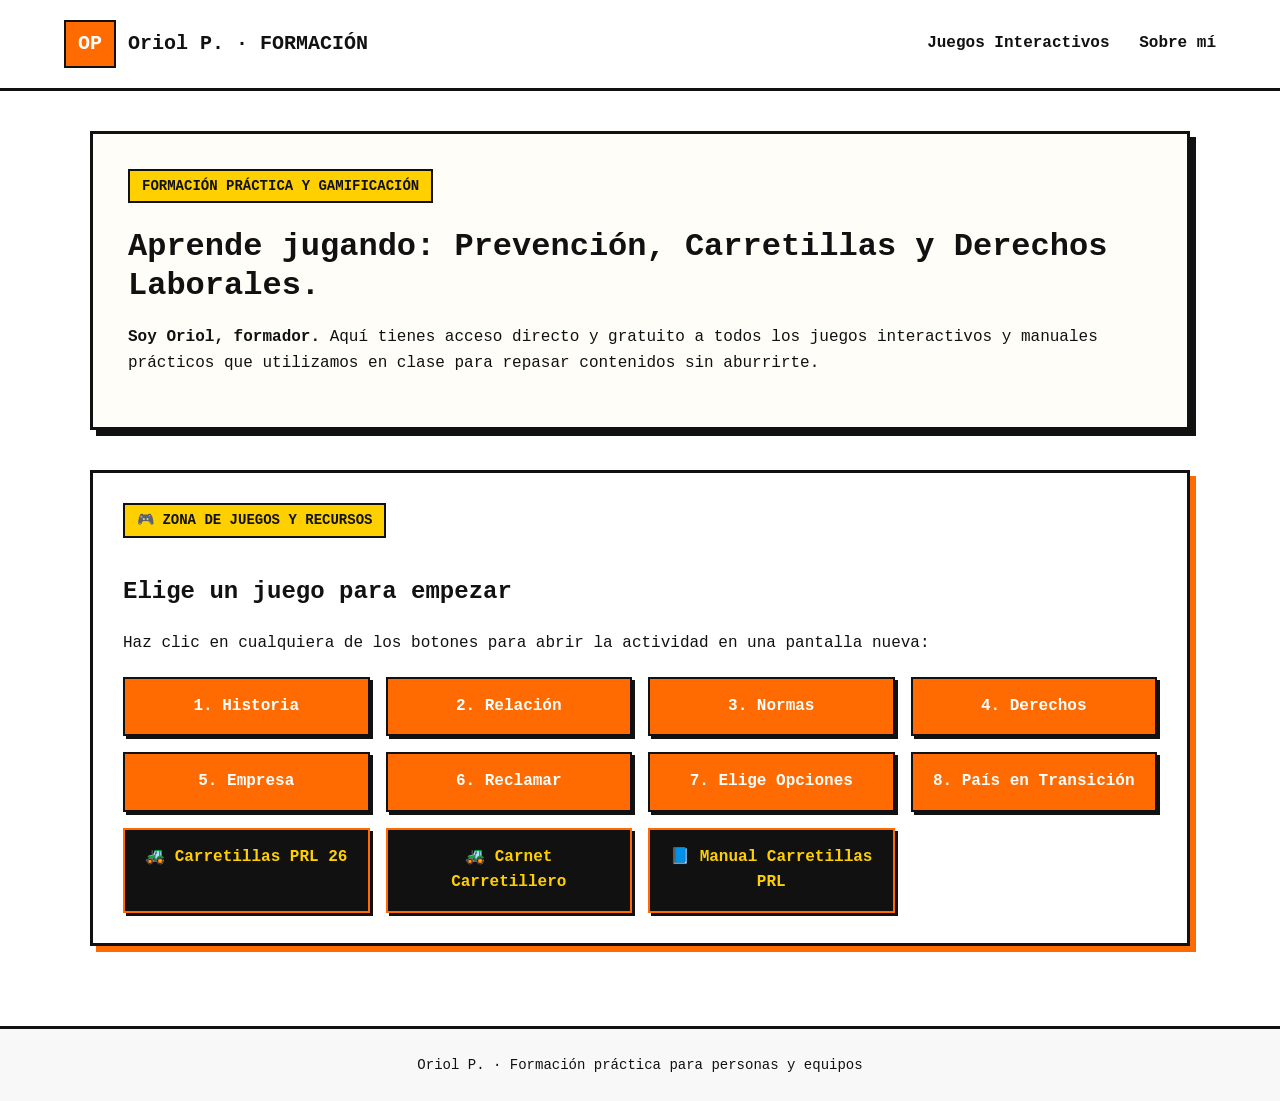
==== commit 601310ec: "Update index.html" ====
--- a/index.html
+++ b/index.html
@@ -1,19 +1,167 @@
 <!DOCTYPE html>
-<!-- saved from url=(0014)about:internet -->
-<html lang="es" class="js"><head><meta http-equiv="Content-Type" content="text/html; charset=UTF-8"><meta name="viewport" content="width=device-width, initial-scale=1"><link rel="preload" as="image" imagesrcset="/.netlify/images?url=%2Fimg%2Fformador.png&amp;w=480&amp;fm=webp 480w, /.netlify/images?url=%2Fimg%2Fformador.png&amp;w=880&amp;fm=webp 880w" imagesizes="(min-width: 1024px) 440px, 90vw" fetchpriority="high"><link rel="stylesheet" href="./NETLIFLY WEB Laia Ferrer · Formación práctica para personas y equipos_files/css2" data-precedence="default"><link rel="stylesheet" href="./NETLIFLY WEB Laia Ferrer · Formación práctica para personas y equipos_files/index-B0AGuVmy.css" data-precedence="default"><title>Oriol P. · Formación práctica para personas y equipos</title><meta name="description" content="Cursos, talleres in company y recursos gratuitos de comunicación, liderazgo y productividad. Reserva una sesión con Oriol P., formador."><meta property="og:title" content="Oriol P. · Formación práctica para personas y equipos"><meta property="og:description" content="Cursos, talleres in company y recursos gratuitos de comunicación, liderazgo y productividad. Reserva una sesión con Oriol P., formador."><meta property="og:type" content="website"><meta name="twitter:card" content="summary_large_image"><link rel="modulepreload" href="./NETLIFLY WEB Laia Ferrer · Formación práctica para personas y equipos_files/index-BjAIMVrM.js.descarga" fetchpriority="low"><link rel="modulepreload" href="https://educational-web-app-fc1cc9.netlify.app/assets/rolldown-runtime-WkwZ5CU-.js" fetchpriority="low"><link rel="modulepreload" href="https://educational-web-app-fc1cc9.netlify.app/assets/routes-DqYPzoyK.js" fetchpriority="low"><link rel="preconnect" href="https://fonts.googleapis.com/"><link rel="preconnect" href="https://fonts.gstatic.com/" crossorigin="anonymous"><script>document.documentElement.classList.add('js')</script><style type="text/css">[data-sonner-toaster][dir=ltr],html[dir=ltr]{--toast-icon-margin-start:-3px;--toast-icon-margin-end:4px;--toast-svg-margin-start:-1px;--toast-svg-margin-end:0px;--toast-button-margin-start:auto;--toast-button-margin-end:0;--toast-close-button-start:0;--toast-close-button-end:unset;--toast-close-button-transform:translate(-35%, -35%)}[data-sonner-toaster][dir=rtl],html[dir=rtl]{--toast-icon-margin-start:4px;--toast-icon-margin-end:-3px;--toast-svg-margin-start:0px;--toast-svg-margin-end:-1px;--toast-button-margin-start:0;--toast-button-margin-end:auto;--toast-close-button-start:unset;--toast-close-button-end:0;--toast-close-button-transform:translate(35%, -35%)}[data-sonner-toaster]{position:fixed;width:var(--width);font-family:ui-sans-serif,system-ui,-apple-system,BlinkMacSystemFont,Segoe UI,Roboto,Helvetica Neue,Arial,Noto Sans,sans-serif,Apple Color Emoji,Segoe UI Emoji,Segoe UI Symbol,Noto Color Emoji;--gray1:hsl(0, 0%, 99%);--gray2:hsl(0, 0%, 97.3%);--gray3:hsl(0, 0%, 95.1%);--gray4:hsl(0, 0%, 93%);--gray5:hsl(0, 0%, 90.9%);--gray6:hsl(0, 0%, 88.7%);--gray7:hsl(0, 0%, 85.8%);--gray8:hsl(0, 0%, 78%);--gray9:hsl(0, 0%, 56.1%);--gray10:hsl(0, 0%, 52.3%);--gray11:hsl(0, 0%, 43.5%);--gray12:hsl(0, 0%, 9%);--border-radius:8px;box-sizing:border-box;padding:0;margin:0;list-style:none;outline:0;z-index:999999999;transition:transform .4s ease}@media (hover:none) and (pointer:coarse){[data-sonner-toaster][data-lifted=true]{transform:none}}[data-sonner-toaster][data-x-position=right]{right:var(--offset-right)}[data-sonner-toaster][data-x-position=left]{left:var(--offset-left)}[data-sonner-toaster][data-x-position=center]{left:50%;transform:translateX(-50%)}[data-sonner-toaster][data-y-position=top]{top:var(--offset-top)}[data-sonner-toaster][data-y-position=bottom]{bottom:var(--offset-bottom)}[data-sonner-toast]{--y:translateY(100%);--lift-amount:calc(var(--lift) * var(--gap));z-index:var(--z-index);position:absolute;opacity:0;transform:var(--y);touch-action:none;transition:transform .4s,opacity .4s,height .4s,box-shadow .2s;box-sizing:border-box;outline:0;overflow-wrap:anywhere}[data-sonner-toast][data-styled=true]{padding:16px;background:var(--normal-bg);border:1px solid var(--normal-border);color:var(--normal-text);border-radius:var(--border-radius);box-shadow:0 4px 12px rgba(0,0,0,.1);width:var(--width);font-size:13px;display:flex;align-items:center;gap:6px}[data-sonner-toast]:focus-visible{box-shadow:0 4px 12px rgba(0,0,0,.1),0 0 0 2px rgba(0,0,0,.2)}[data-sonner-toast][data-y-position=top]{top:0;--y:translateY(-100%);--lift:1;--lift-amount:calc(1 * var(--gap))}[data-sonner-toast][data-y-position=bottom]{bottom:0;--y:translateY(100%);--lift:-1;--lift-amount:calc(var(--lift) * var(--gap))}[data-sonner-toast][data-styled=true] [data-description]{font-weight:400;line-height:1.4;color:#3f3f3f}[data-rich-colors=true][data-sonner-toast][data-styled=true] [data-description]{color:inherit}[data-sonner-toaster][data-sonner-theme=dark] [data-description]{color:#e8e8e8}[data-sonner-toast][data-styled=true] [data-title]{font-weight:500;line-height:1.5;color:inherit}[data-sonner-toast][data-styled=true] [data-icon]{display:flex;height:16px;width:16px;position:relative;justify-content:flex-start;align-items:center;flex-shrink:0;margin-left:var(--toast-icon-margin-start);margin-right:var(--toast-icon-margin-end)}[data-sonner-toast][data-promise=true] [data-icon]>svg{opacity:0;transform:scale(.8);transform-origin:center;animation:sonner-fade-in .3s ease forwards}[data-sonner-toast][data-styled=true] [data-icon]>*{flex-shrink:0}[data-sonner-toast][data-styled=true] [data-icon] svg{margin-left:var(--toast-svg-margin-start);margin-right:var(--toast-svg-margin-end)}[data-sonner-toast][data-styled=true] [data-content]{display:flex;flex-direction:column;gap:2px;flex:1;min-width:0}[data-sonner-toast][data-styled=true] [data-button]{border-radius:4px;padding-left:8px;padding-right:8px;height:24px;font-size:12px;color:var(--normal-bg);background:var(--normal-text);margin-left:var(--toast-button-margin-start);margin-right:var(--toast-button-margin-end);border:none;font-weight:500;cursor:pointer;outline:0;display:flex;align-items:center;flex-shrink:0;transition:opacity .4s,box-shadow .2s}[data-sonner-toast][data-styled=true] [data-button]:focus-visible{box-shadow:0 0 0 2px rgba(0,0,0,.4)}[data-sonner-toast][data-styled=true] [data-button]:first-of-type{margin-left:var(--toast-button-margin-start);margin-right:var(--toast-button-margin-end)}[data-sonner-toast][data-styled=true] [data-cancel]{color:var(--normal-text);background:rgba(0,0,0,.08)}[data-sonner-toaster][data-sonner-theme=dark] [data-sonner-toast][data-styled=true] [data-cancel]{background:rgba(255,255,255,.3)}[data-sonner-toast][data-styled=true] [data-close-button]{position:absolute;left:var(--toast-close-button-start);right:var(--toast-close-button-end);top:0;height:20px;width:20px;display:flex;justify-content:center;align-items:center;padding:0;color:var(--normal-text);background:var(--normal-bg);border:1px solid var(--normal-border);transform:var(--toast-close-button-transform);border-radius:50%;cursor:pointer;z-index:1;transition:opacity .1s,background .2s,border-color .2s}[data-sonner-toast][data-styled=true] [data-close-button]:focus-visible{box-shadow:0 4px 12px rgba(0,0,0,.1),0 0 0 2px rgba(0,0,0,.2)}[data-sonner-toast][data-styled=true] [data-disabled=true]{cursor:not-allowed}[data-sonner-toast][data-styled=true]:hover [data-close-button]:hover{background:var(--gray2);border-color:var(--gray5)}[data-sonner-toast][data-swiping=true]::before{content:'';position:absolute;left:-100%;right:-100%;height:100%;z-index:-1}[data-sonner-toast][data-y-position=top][data-swiping=true]::before{bottom:50%;transform:scaleY(3) translateY(50%)}[data-sonner-toast][data-y-position=bottom][data-swiping=true]::before{top:50%;transform:scaleY(3) translateY(-50%)}[data-sonner-toast][data-swiping=false][data-removed=true]::before{content:'';position:absolute;inset:0;transform:scaleY(2)}[data-sonner-toast][data-expanded=true]::after{content:'';position:absolute;left:0;height:calc(var(--gap) + 1px);bottom:100%;width:100%}[data-sonner-toast][data-mounted=true]{--y:translateY(0);opacity:1}[data-sonner-toast][data-expanded=false][data-front=false]{--scale:var(--toasts-before) * 0.05 + 1;--y:translateY(calc(var(--lift-amount) * var(--toasts-before))) scale(calc(-1 * var(--scale)));height:var(--front-toast-height)}[data-sonner-toast]>*{transition:opacity .4s}[data-sonner-toast][data-x-position=right]{right:0}[data-sonner-toast][data-x-position=left]{left:0}[data-sonner-toast][data-expanded=false][data-front=false][data-styled=true]>*{opacity:0}[data-sonner-toast][data-visible=false]{opacity:0;pointer-events:none}[data-sonner-toast][data-mounted=true][data-expanded=true]{--y:translateY(calc(var(--lift) * var(--offset)));height:var(--initial-height)}[data-sonner-toast][data-removed=true][data-front=true][data-swipe-out=false]{--y:translateY(calc(var(--lift) * -100%));opacity:0}[data-sonner-toast][data-removed=true][data-front=false][data-swipe-out=false][data-expanded=true]{--y:translateY(calc(var(--lift) * var(--offset) + var(--lift) * -100%));opacity:0}[data-sonner-toast][data-removed=true][data-front=false][data-swipe-out=false][data-expanded=false]{--y:translateY(40%);opacity:0;transition:transform .5s,opacity .2s}[data-sonner-toast][data-removed=true][data-front=false]::before{height:calc(var(--initial-height) + 20%)}[data-sonner-toast][data-swiping=true]{transform:var(--y) translateY(var(--swipe-amount-y,0)) translateX(var(--swipe-amount-x,0));transition:none}[data-sonner-toast][data-swiped=true]{-webkit-user-select:none;user-select:none}[data-sonner-toast][data-swipe-out=true][data-y-position=bottom],[data-sonner-toast][data-swipe-out=true][data-y-position=top]{animation-duration:.2s;animation-timing-function:ease-out;animation-fill-mode:forwards}[data-sonner-toast][data-swipe-out=true][data-swipe-direction=left]{animation-name:swipe-out-left}[data-sonner-toast][data-swipe-out=true][data-swipe-direction=right]{animation-name:swipe-out-right}[data-sonner-toast][data-swipe-out=true][data-swipe-direction=up]{animation-name:swipe-out-up}[data-sonner-toast][data-swipe-out=true][data-swipe-direction=down]{animation-name:swipe-out-down}@keyframes swipe-out-left{from{transform:var(--y) translateX(var(--swipe-amount-x));opacity:1}to{transform:var(--y) translateX(calc(var(--swipe-amount-x) - 100%));opacity:0}}@keyframes swipe-out-right{from{transform:var(--y) translateX(var(--swipe-amount-x));opacity:1}to{transform:var(--y) translateX(calc(var(--swipe-amount-x) + 100%));opacity:0}}@keyframes swipe-out-up{from{transform:var(--y) translateY(var(--swipe-amount-y));opacity:1}to{transform:var(--y) translateY(calc(var(--swipe-amount-y) - 100%));opacity:0}}@keyframes swipe-out-down{from{transform:var(--y) translateY(var(--swipe-amount-y));opacity:1}to{transform:var(--y) translateY(calc(var(--swipe-amount-y) + 100%));opacity:0}}@media (max-width:600px){[data-sonner-toaster]{position:fixed;right:var(--mobile-offset-right);left:var(--mobile-offset-left);width:100%}[data-sonner-toaster][dir=rtl]{left:calc(var(--mobile-offset-left) * -1)}[data-sonner-toaster] [data-sonner-toast]{left:0;right:0;width:calc(100% - var(--mobile-offset-left) * 2)}[data-sonner-toaster][data-x-position=left]{left:var(--mobile-offset-left)}[data-sonner-toaster][data-y-position=bottom]{bottom:var(--mobile-offset-bottom)}[data-sonner-toaster][data-y-position=top]{top:var(--mobile-offset-top)}[data-sonner-toaster][data-x-position=center]{left:var(--mobile-offset-left);right:var(--mobile-offset-right);transform:none}}[data-sonner-toaster][data-sonner-theme=light]{--normal-bg:#fff;--normal-border:var(--gray4);--normal-text:var(--gray12);--success-bg:hsl(143, 85%, 96%);--success-border:hsl(145, 92%, 87%);--success-text:hsl(140, 100%, 27%);--info-bg:hsl(208, 100%, 97%);--info-border:hsl(221, 91%, 93%);--info-text:hsl(210, 92%, 45%);--warning-bg:hsl(49, 100%, 97%);--warning-border:hsl(49, 91%, 84%);--warning-text:hsl(31, 92%, 45%);--error-bg:hsl(359, 100%, 97%);--error-border:hsl(359, 100%, 94%);--error-text:hsl(360, 100%, 45%)}[data-sonner-toaster][data-sonner-theme=light] [data-sonner-toast][data-invert=true]{--normal-bg:#000;--normal-border:hsl(0, 0%, 20%);--normal-text:var(--gray1)}[data-sonner-toaster][data-sonner-theme=dark] [data-sonner-toast][data-invert=true]{--normal-bg:#fff;--normal-border:var(--gray3);--normal-text:var(--gray12)}[data-sonner-toaster][data-sonner-theme=dark]{--normal-bg:#000;--normal-bg-hover:hsl(0, 0%, 12%);--normal-border:hsl(0, 0%, 20%);--normal-border-hover:hsl(0, 0%, 25%);--normal-text:var(--gray1);--success-bg:hsl(150, 100%, 6%);--success-border:hsl(147, 100%, 12%);--success-text:hsl(150, 86%, 65%);--info-bg:hsl(215, 100%, 6%);--info-border:hsl(223, 43%, 17%);--info-text:hsl(216, 87%, 65%);--warning-bg:hsl(64, 100%, 6%);--warning-border:hsl(60, 100%, 9%);--warning-text:hsl(46, 87%, 65%);--error-bg:hsl(358, 76%, 10%);--error-border:hsl(357, 89%, 16%);--error-text:hsl(358, 100%, 81%)}[data-sonner-toaster][data-sonner-theme=dark] [data-sonner-toast] [data-close-button]{background:var(--normal-bg);border-color:var(--normal-border);color:var(--normal-text)}[data-sonner-toaster][data-sonner-theme=dark] [data-sonner-toast] [data-close-button]:hover{background:var(--normal-bg-hover);border-color:var(--normal-border-hover)}[data-rich-colors=true][data-sonner-toast][data-type=success]{background:var(--success-bg);border-color:var(--success-border);color:var(--success-text)}[data-rich-colors=true][data-sonner-toast][data-type=success] [data-close-button]{background:var(--success-bg);border-color:var(--success-border);color:var(--success-text)}[data-rich-colors=true][data-sonner-toast][data-type=info]{background:var(--info-bg);border-color:var(--info-border);color:var(--info-text)}[data-rich-colors=true][data-sonner-toast][data-type=info] [data-close-button]{background:var(--info-bg);border-color:var(--info-border);color:var(--info-text)}[data-rich-colors=true][data-sonner-toast][data-type=warning]{background:var(--warning-bg);border-color:var(--warning-border);color:var(--warning-text)}[data-rich-colors=true][data-sonner-toast][data-type=warning] [data-close-button]{background:var(--warning-bg);border-color:var(--warning-border);color:var(--warning-text)}[data-rich-colors=true][data-sonner-toast][data-type=error]{background:var(--error-bg);border-color:var(--error-border);color:var(--error-text)}[data-rich-colors=true][data-sonner-toast][data-type=error] [data-close-button]{background:var(--error-bg);border-color:var(--error-border);color:var(--error-text)}.sonner-loading-wrapper{--size:16px;height:var(--size);width:var(--size);position:absolute;inset:0;z-index:10}.sonner-loading-wrapper[data-visible=false]{transform-origin:center;animation:sonner-fade-out .2s ease forwards}.sonner-spinner{position:relative;top:50%;left:50%;height:var(--size);width:var(--size)}.sonner-loading-bar{animation:sonner-spin 1.2s linear infinite;background:var(--gray11);border-radius:6px;height:8%;left:-10%;position:absolute;top:-3.9%;width:24%}.sonner-loading-bar:first-child{animation-delay:-1.2s;transform:rotate(.0001deg) translate(146%)}.sonner-loading-bar:nth-child(2){animation-delay:-1.1s;transform:rotate(30deg) translate(146%)}.sonner-loading-bar:nth-child(3){animation-delay:-1s;transform:rotate(60deg) translate(146%)}.sonner-loading-bar:nth-child(4){animation-delay:-.9s;transform:rotate(90deg) translate(146%)}.sonner-loading-bar:nth-child(5){animation-delay:-.8s;transform:rotate(120deg) translate(146%)}.sonner-loading-bar:nth-child(6){animation-delay:-.7s;transform:rotate(150deg) translate(146%)}.sonner-loading-bar:nth-child(7){animation-delay:-.6s;transform:rotate(180deg) translate(146%)}.sonner-loading-bar:nth-child(8){animation-delay:-.5s;transform:rotate(210deg) translate(146%)}.sonner-loading-bar:nth-child(9){animation-delay:-.4s;transform:rotate(240deg) translate(146%)}.sonner-loading-bar:nth-child(10){animation-delay:-.3s;transform:rotate(270deg) translate(146%)}.sonner-loading-bar:nth-child(11){animation-delay:-.2s;transform:rotate(300deg) translate(146%)}.sonner-loading-bar:nth-child(12){animation-delay:-.1s;transform:rotate(330deg) translate(146%)}@keyframes sonner-fade-in{0%{opacity:0;transform:scale(.8)}100%{opacity:1;transform:scale(1)}}@keyframes sonner-fade-out{0%{opacity:1;transform:scale(1)}100%{opacity:0;transform:scale(.8)}}@keyframes sonner-spin{0%{opacity:1}100%{opacity:.15}}@media (prefers-reduced-motion){.sonner-loading-bar,[data-sonner-toast],[data-sonner-toast]>*{transition:none!important;animation:none!important}}.sonner-loader{position:absolute;top:50%;left:50%;transform:translate(-50%,-50%);transform-origin:center;transition:opacity .2s,transform .2s}.sonner-loader[data-visible=false]{opacity:0;transform:scale(.8) translate(-50%,-50%)}</style></head><body><!--$--><a href="https://educational-web-app-fc1cc9.netlify.app/#contenido" class="sr-only z-[60] rounded-full bg-ink px-4 py-2 text-ink-foreground focus:not-sr-only focus:fixed focus:top-3 focus:left-3">Saltar al contenido</a><header class="fixed inset-x-0 top-0 z-50 transition-[background-color,box-shadow,backdrop-filter] duration-300 motion-reduce:transition-none bg-transparent"><div class="mx-auto flex h-18 max-w-content items-center justify-between gap-6 px-4 sm:px-6"><a href="https://educational-web-app-fc1cc9.netlify.app/#inicio" class="group inline-flex items-center gap-2.5 rounded-md focus-visible:outline-none focus-visible:ring-4 focus-visible:ring-primary/35"><span aria-hidden="true" class="grid size-9 place-items-center rounded-xl bg-primary font-display text-lg font-extrabold text-primary-foreground transition-transform duration-300 group-hover:-rotate-6 motion-reduce:transition-none">OP</span><span class="leading-none"><span class="block font-display text-[17px] font-bold text-foreground"Oriol Pérez/span><span class="block text-[11px] font-semibold uppercase tracking-[0.2em] text-muted-foreground">Formación</span></span></a><nav aria-label="Principal" class="hidden lg:block"><ul class="flex items-center gap-1"><li><a href="https://educational-web-app-fc1cc9.netlify.app/#sobre-mi" class="relative rounded-full px-4 py-2 text-[15px] font-medium transition-colors hover:text-primary focus-visible:outline-none focus-visible:ring-4 focus-visible:ring-primary/35 text-foreground">Sobre mí<span aria-hidden="true" class="absolute inset-x-4 -bottom-0.5 h-[3px] origin-left rounded-full bg-highlight transition-transform duration-300 motion-reduce:transition-none scale-x-0"></span></a></li><li><a href="https://educational-web-app-fc1cc9.netlify.app/#cursos" class="relative rounded-full px-4 py-2 text-[15px] font-medium transition-colors hover:text-primary focus-visible:outline-none focus-visible:ring-4 focus-visible:ring-primary/35 text-foreground">Cursos<span aria-hidden="true" class="absolute inset-x-4 -bottom-0.5 h-[3px] origin-left rounded-full bg-highlight transition-transform duration-300 motion-reduce:transition-none scale-x-0"></span></a></li><li><a href="https://educational-web-app-fc1cc9.netlify.app/#recursos" class="relative rounded-full px-4 py-2 text-[15px] font-medium transition-colors hover:text-primary focus-visible:outline-none focus-visible:ring-4 focus-visible:ring-primary/35 text-foreground">Recursos<span aria-hidden="true" class="absolute inset-x-4 -bottom-0.5 h-[3px] origin-left rounded-full bg-highlight transition-transform duration-300 motion-reduce:transition-none scale-x-0"></span></a></li><li><a href="https://educational-web-app-fc1cc9.netlify.app/#testimonios" class="relative rounded-full px-4 py-2 text-[15px] font-medium transition-colors hover:text-primary focus-visible:outline-none focus-visible:ring-4 focus-visible:ring-primary/35 text-foreground">Testimonios<span aria-hidden="true" class="absolute inset-x-4 -bottom-0.5 h-[3px] origin-left rounded-full bg-highlight transition-transform duration-300 motion-reduce:transition-none scale-x-0"></span></a></li></ul></nav><div class="flex items-center gap-2"><a href="https://educational-web-app-fc1cc9.netlify.app/#contacto" class="group/btn items-center justify-center gap-2 rounded-full font-semibold transition-[transform,background-color,color,box-shadow] duration-200 ease-out focus-visible:outline-none focus-visible:ring-4 focus-visible:ring-primary/35 active:translate-y-0 active:scale-[0.98] disabled:pointer-events-none disabled:opacity-60 motion-reduce:transition-none [&amp;_svg]:size-4 [&amp;_svg]:transition-transform [&amp;_svg]:duration-200 bg-ink text-ink-foreground hover:-translate-y-0.5 hover:bg-primary hover:[&amp;_svg]:translate-x-0.5 hidden px-5 py-2.5 text-sm sm:inline-flex">Reservar sesión<svg xmlns="http://www.w3.org/2000/svg" width="24" height="24" viewBox="0 0 24 24" fill="none" stroke="currentColor" stroke-width="2" stroke-linecap="round" stroke-linejoin="round" class="lucide lucide-arrow-right" aria-hidden="true"><path d="M5 12h14"></path><path d="m12 5 7 7-7 7"></path></svg></a><button type="button" aria-haspopup="dialog" aria-expanded="false" data-state="closed" data-slot="sheet-trigger" class="grid size-11 place-items-center rounded-full border-2 border-ink transition-colors hover:bg-highlight focus-visible:outline-none focus-visible:ring-4 focus-visible:ring-primary/35 lg:hidden" aria-label="Abrir menú"><svg xmlns="http://www.w3.org/2000/svg" width="24" height="24" viewBox="0 0 24 24" fill="none" stroke="currentColor" stroke-width="2" stroke-linecap="round" stroke-linejoin="round" class="lucide lucide-menu size-5" aria-hidden="true"><path d="M4 5h16"></path><path d="M4 12h16"></path><path d="M4 19h16"></path></svg></button></div></div></header><main id="contenido"><section id="inicio" class="relative overflow-hidden bg-background pt-28 sm:pt-32"><div aria-hidden="true" class="dot-grid pointer-events-none absolute inset-y-0 right-0 hidden w-1/2 [mask-image:linear-gradient(to_left,black,transparent)] lg:block"></div><div class="relative mx-auto grid max-w-content items-center gap-14 px-4 pb-16 sm:px-6 lg:grid-cols-[1.08fr_0.92fr] lg:gap-10 lg:pb-24"><div><p class="rise mb-6 inline-flex items-center gap-2 rounded-full border border-border bg-surface px-3.5 py-1.5 text-sm font-medium"><svg xmlns="http://www.w3.org/2000/svg" width="24" height="24" viewBox="0 0 24 24" fill="none" stroke="currentColor" stroke-width="2" stroke-linecap="round" stroke-linejoin="round" class="lucide lucide-sparkles lucide-stars size-4 text-primary" aria-hidden="true"><path d="M11.017 2.814a1 1 0 0 1 1.966 0l1.051 5.558a2 2 0 0 0 1.594 1.594l5.558 1.051a1 1 0 0 1 0 1.966l-5.558 1.051a2 2 0 0 0-1.594 1.594l-1.051 5.558a1 1 0 0 1-1.966 0l-1.051-5.558a2 2 0 0 0-1.594-1.594l-5.558-1.051a1 1 0 0 1 0-1.966l5.558-1.051a2 2 0 0 0 1.594-1.594z"></path><path d="M20 2v4"></path><path d="M22 4h-4"></path><circle cx="4" cy="20" r="2"></circle></svg>Formador en diferentes especialidades, liderazgo y productividad</p><h1 class="rise font-display text-[2.7rem] leading-[1.02] font-extrabold tracking-[-0.035em] text-balance sm:text-6xl lg:text-[4.6rem]" style="animation-delay:80ms">Aprende hoy lo que vas a <span class="marker">usar</span> <!-- -->mañana.</h1><p class="rise mt-6 max-w-xl text-lg leading-relaxed text-muted-foreground sm:text-xl" style="animation-delay:160ms">Soy <!-- -->Laia<!-- -->, formador. Acompaño a personas y equipos a comunicar mejor, liderar con criterio y organizar su trabajo con cursos prácticos, cercanos y sin relleno.</p><div class="rise mt-9 flex flex-col gap-4 sm:flex-row sm:items-center" style="animation-delay:240ms"><a href="https://educational-web-app-fc1cc9.netlify.app/#cursos" class="group/btn inline-flex items-center justify-center gap-2 rounded-full font-semibold transition-[transform,background-color,color,box-shadow] duration-200 ease-out focus-visible:outline-none focus-visible:ring-4 focus-visible:ring-primary/35 active:translate-y-0 active:scale-[0.98] disabled:pointer-events-none disabled:opacity-60 motion-reduce:transition-none [&amp;_svg]:size-4 [&amp;_svg]:transition-transform [&amp;_svg]:duration-200 bg-primary px-6 py-3.5 text-primary-foreground shadow-[0_6px_0_0_var(--ink)] hover:-translate-y-0.5 hover:bg-primary-strong hover:shadow-[0_8px_0_0_var(--ink)] active:shadow-[0_2px_0_0_var(--ink)] hover:[&amp;_svg]:translate-x-0.5 text-base">Explorar cursos<svg xmlns="http://www.w3.org/2000/svg" width="24" height="24" viewBox="0 0 24 24" fill="none" stroke="currentColor" stroke-width="2" stroke-linecap="round" stroke-linejoin="round" class="lucide lucide-arrow-right" aria-hidden="true"><path d="M5 12h14"></path><path d="m12 5 7 7-7 7"></path></svg></a><a href="https://educational-web-app-fc1cc9.netlify.app/#contacto" class="group/btn inline-flex items-center justify-center gap-2 rounded-full font-semibold transition-[transform,background-color,color,box-shadow] duration-200 ease-out focus-visible:outline-none focus-visible:ring-4 focus-visible:ring-primary/35 active:translate-y-0 active:scale-[0.98] disabled:pointer-events-none disabled:opacity-60 motion-reduce:transition-none [&amp;_svg]:size-4 [&amp;_svg]:transition-transform [&amp;_svg]:duration-200 border-2 border-ink bg-background px-6 py-3 text-foreground hover:-translate-y-0.5 hover:bg-highlight text-base"><svg xmlns="http://www.w3.org/2000/svg" width="24" height="24" viewBox="0 0 24 24" fill="none" stroke="currentColor" stroke-width="2" stroke-linecap="round" stroke-linejoin="round" class="lucide lucide-calendar-check" aria-hidden="true"><path d="M8 2v3"></path><path d="M16 2v3"></path><rect x="3" y="3" width="18" height="18" rx="2"></rect><path d="M3 9h18"></path><path d="m9 15 2 2 4-4"></path></svg>Reservar sesión</a></div><div class="rise mt-10 flex items-center gap-4" style="animation-delay:320ms"><div class="flex -space-x-2.5"><span aria-hidden="true" class="grid size-10 place-items-center rounded-full border-2 border-background text-xs font-bold bg-ink text-ink-foreground">NC</span><span aria-hidden="true" class="grid size-10 place-items-center rounded-full border-2 border-background text-xs font-bold bg-highlight text-highlight-foreground">IR</span><span aria-hidden="true" class="grid size-10 place-items-center rounded-full border-2 border-background text-xs font-bold bg-ink text-ink-foreground">CO</span><span aria-hidden="true" class="grid size-10 place-items-center rounded-full border-2 border-background text-xs font-bold bg-highlight text-highlight-foreground">PM</span></div><div class="text-sm"><div class="flex items-center gap-0.5" role="img" aria-label="5 de 5 estrellas"><svg xmlns="http://www.w3.org/2000/svg" width="24" height="24" viewBox="0 0 24 24" fill="none" stroke="currentColor" stroke-width="2" stroke-linecap="round" stroke-linejoin="round" class="lucide lucide-star size-4 fill-highlight text-highlight" aria-hidden="true"><path d="M11.525 2.295a.53.53 0 0 1 .95 0l2.31 4.679a2.123 2.123 0 0 0 1.595 1.16l5.166.756a.53.53 0 0 1 .294.904l-3.736 3.638a2.123 2.123 0 0 0-.611 1.878l.882 5.14a.53.53 0 0 1-.771.56l-4.618-2.428a2.122 2.122 0 0 0-1.973 0L6.396 21.01a.53.53 0 0 1-.77-.56l.881-5.139a2.122 2.122 0 0 0-.611-1.879L2.16 9.795a.53.53 0 0 1 .294-.906l5.165-.755a2.122 2.122 0 0 0 1.597-1.16z"></path></svg><svg xmlns="http://www.w3.org/2000/svg" width="24" height="24" viewBox="0 0 24 24" fill="none" stroke="currentColor" stroke-width="2" stroke-linecap="round" stroke-linejoin="round" class="lucide lucide-star size-4 fill-highlight text-highlight" aria-hidden="true"><path d="M11.525 2.295a.53.53 0 0 1 .95 0l2.31 4.679a2.123 2.123 0 0 0 1.595 1.16l5.166.756a.53.53 0 0 1 .294.904l-3.736 3.638a2.123 2.123 0 0 0-.611 1.878l.882 5.14a.53.53 0 0 1-.771.56l-4.618-2.428a2.122 2.122 0 0 0-1.973 0L6.396 21.01a.53.53 0 0 1-.77-.56l.881-5.139a2.122 2.122 0 0 0-.611-1.879L2.16 9.795a.53.53 0 0 1 .294-.906l5.165-.755a2.122 2.122 0 0 0 1.597-1.16z"></path></svg><svg xmlns="http://www.w3.org/2000/svg" width="24" height="24" viewBox="0 0 24 24" fill="none" stroke="currentColor" stroke-width="2" stroke-linecap="round" stroke-linejoin="round" class="lucide lucide-star size-4 fill-highlight text-highlight" aria-hidden="true"><path d="M11.525 2.295a.53.53 0 0 1 .95 0l2.31 4.679a2.123 2.123 0 0 0 1.595 1.16l5.166.756a.53.53 0 0 1 .294.904l-3.736 3.638a2.123 2.123 0 0 0-.611 1.878l.882 5.14a.53.53 0 0 1-.771.56l-4.618-2.428a2.122 2.122 0 0 0-1.973 0L6.396 21.01a.53.53 0 0 1-.77-.56l.881-5.139a2.122 2.122 0 0 0-.611-1.879L2.16 9.795a.53.53 0 0 1 .294-.906l5.165-.755a2.122 2.122 0 0 0 1.597-1.16z"></path></svg><svg xmlns="http://www.w3.org/2000/svg" width="24" height="24" viewBox="0 0 24 24" fill="none" stroke="currentColor" stroke-width="2" stroke-linecap="round" stroke-linejoin="round" class="lucide lucide-star size-4 fill-highlight text-highlight" aria-hidden="true"><path d="M11.525 2.295a.53.53 0 0 1 .95 0l2.31 4.679a2.123 2.123 0 0 0 1.595 1.16l5.166.756a.53.53 0 0 1 .294.904l-3.736 3.638a2.123 2.123 0 0 0-.611 1.878l.882 5.14a.53.53 0 0 1-.771.56l-4.618-2.428a2.122 2.122 0 0 0-1.973 0L6.396 21.01a.53.53 0 0 1-.77-.56l.881-5.139a2.122 2.122 0 0 0-.611-1.879L2.16 9.795a.53.53 0 0 1 .294-.906l5.165-.755a2.122 2.122 0 0 0 1.597-1.16z"></path></svg><svg xmlns="http://www.w3.org/2000/svg" width="24" height="24" viewBox="0 0 24 24" fill="none" stroke="currentColor" stroke-width="2" stroke-linecap="round" stroke-linejoin="round" class="lucide lucide-star size-4 fill-highlight text-highlight" aria-hidden="true"><path d="M11.525 2.295a.53.53 0 0 1 .95 0l2.31 4.679a2.123 2.123 0 0 0 1.595 1.16l5.166.756a.53.53 0 0 1 .294.904l-3.736 3.638a2.123 2.123 0 0 0-.611 1.878l.882 5.14a.53.53 0 0 1-.771.56l-4.618-2.428a2.122 2.122 0 0 0-1.973 0L6.396 21.01a.53.53 0 0 1-.77-.56l.881-5.139a2.122 2.122 0 0 0-.611-1.879L2.16 9.795a.53.53 0 0 1 .294-.906l5.165-.755a2.122 2.122 0 0 0 1.597-1.16z"></path></svg></div><p class="mt-1 text-muted-foreground"><strong class="text-foreground">4,9 de 5</strong> · más de 3.480 alumnos formados</p></div></div></div><div class="rise relative mx-auto w-full max-w-[440px] lg:mr-0" style="animation-delay:200ms"><div aria-hidden="true" class="absolute -inset-x-4 top-10 bottom-4 -rotate-3 rounded-[2.2rem] bg-primary sm:-inset-x-6"></div><div class="relative overflow-hidden rounded-[2rem] border-[3px] border-ink bg-surface"><img src="./NETLIFLY WEB Laia Ferrer · Formación práctica para personas y equipos_files/images" srcset="/.netlify/images?url=%2Fimg%2Fformador.png&amp;w=480&amp;fm=webp 480w, /.netlify/images?url=%2Fimg%2Fformador.png&amp;w=880&amp;fm=webp 880w" sizes="(min-width: 1024px) 440px, 90vw" width="928" height="1152" alt="Oriol P., formador, sonriendo con un rotulador en la mano" class="aspect-[4/5] w-full object-cover" fetchpriority="high"></div><div class="float-slow absolute -top-5 -right-2 rotate-6 rounded-2xl bg-highlight px-4 py-3 text-highlight-foreground shadow-[4px_4px_0_0_var(--ink)] sm:-right-8"><p class="text-[11px] font-bold uppercase tracking-wider">Próxima edición</p><p class="font-display text-lg font-bold leading-tight">14 de enero</p></div><div class="absolute -bottom-6 -left-2 flex max-w-[250px] items-center gap-3 rounded-2xl border-2 border-ink bg-background p-3.5 shadow-[5px_5px_0_0_var(--ink)] sm:-left-10"><span class="grid size-11 shrink-0 place-items-center rounded-xl bg-primary font-display text-lg font-extrabold text-primary-foreground">70%</span><p class="text-sm leading-snug font-medium">de cada sesión es práctica con casos reales</p></div></div></div><div class="relative border-y-2 border-ink bg-ink py-4 text-ink-foreground"><p class="sr-only">Han confiado en mi formación: <!-- -->Cooperativa Llum, Grupo Marítima, Hospital Sant Roc, Fundació Arrel, Bodegas Ocaña, Tecnalia Sur, Ayto. de Sabadell, Editorial Brújula<!-- -->.</p><div aria-hidden="true" class="flex overflow-hidden"><div class="marquee-track flex shrink-0 items-center gap-10 pr-10"><span class="flex items-center gap-10 font-display text-lg font-semibold whitespace-nowrap opacity-90">Cooperativa Llum<span class="size-2 rotate-45 bg-highlight"></span></span><span class="flex items-center gap-10 font-display text-lg font-semibold whitespace-nowrap opacity-90">Grupo Marítima<span class="size-2 rotate-45 bg-highlight"></span></span><span class="flex items-center gap-10 font-display text-lg font-semibold whitespace-nowrap opacity-90">Hospital Sant Roc<span class="size-2 rotate-45 bg-highlight"></span></span><span class="flex items-center gap-10 font-display text-lg font-semibold whitespace-nowrap opacity-90">Fundació Arrel<span class="size-2 rotate-45 bg-highlight"></span></span><span class="flex items-center gap-10 font-display text-lg font-semibold whitespace-nowrap opacity-90">Bodegas Ocaña<span class="size-2 rotate-45 bg-highlight"></span></span><span class="flex items-center gap-10 font-display text-lg font-semibold whitespace-nowrap opacity-90">Tecnalia Sur<span class="size-2 rotate-45 bg-highlight"></span></span><span class="flex items-center gap-10 font-display text-lg font-semibold whitespace-nowrap opacity-90">Ayto. de Sabadell<span class="size-2 rotate-45 bg-highlight"></span></span><span class="flex items-center gap-10 font-display text-lg font-semibold whitespace-nowrap opacity-90">Editorial Brújula<span class="size-2 rotate-45 bg-highlight"></span></span><span class="flex items-center gap-10 font-display text-lg font-semibold whitespace-nowrap opacity-90">Cooperativa Llum<span class="size-2 rotate-45 bg-highlight"></span></span><span class="flex items-center gap-10 font-display text-lg font-semibold whitespace-nowrap opacity-90">Grupo Marítima<span class="size-2 rotate-45 bg-highlight"></span></span><span class="flex items-center gap-10 font-display text-lg font-semibold whitespace-nowrap opacity-90">Hospital Sant Roc<span class="size-2 rotate-45 bg-highlight"></span></span><span class="flex items-center gap-10 font-display text-lg font-semibold whitespace-nowrap opacity-90">Fundació Arrel<span class="size-2 rotate-45 bg-highlight"></span></span><span class="flex items-center gap-10 font-display text-lg font-semibold whitespace-nowrap opacity-90">Bodegas Ocaña<span class="size-2 rotate-45 bg-highlight"></span></span><span class="flex items-center gap-10 font-display text-lg font-semibold whitespace-nowrap opacity-90">Tecnalia Sur<span class="size-2 rotate-45 bg-highlight"></span></span><span class="flex items-center gap-10 font-display text-lg font-semibold whitespace-nowrap opacity-90">Ayto. de Sabadell<span class="size-2 rotate-45 bg-highlight"></span></span><span class="flex items-center gap-10 font-display text-lg font-semibold whitespace-nowrap opacity-90">Editorial Brújula<span class="size-2 rotate-45 bg-highlight"></span></span></div></div></div></section><section id="sobre-mi" class="bg-surface py-20 sm:py-28"><div class="mx-auto grid max-w-content gap-14 px-4 sm:px-6 lg:grid-cols-[0.95fr_1.05fr] lg:items-center lg:gap-20"><div class="reveal relative"><div class="overflow-hidden rounded-[2rem] border-[3px] border-ink"><img src="./NETLIFLY WEB Laia Ferrer · Formación práctica para personas y equipos_files/images(1)" srcset="/.netlify/images?url=%2Fimg%2Ftaller.png&amp;w=560&amp;fm=webp 560w, /.netlify/images?url=%2Fimg%2Ftaller.png&amp;w=960&amp;fm=webp 960w" sizes="(min-width: 1024px) 560px, 92vw" width="1264" height="848" loading="lazy" alt="Oriol P. dinamizando un taller práctico con un grupo de profesionales alrededor de una mesa" class="aspect-[4/3] w-full object-cover transition-transform duration-700 hover:scale-[1.03] motion-reduce:transition-none"></div><div class="absolute -right-3 -bottom-8 max-w-[230px] -rotate-2 rounded-2xl bg-ink p-5 text-ink-foreground shadow-[6px_6px_0_0_var(--primary)] sm:-right-6"><p class="font-display text-4xl font-extrabold text-highlight">14</p><p class="mt-1 text-sm leading-snug text-ink-foreground/80">años diseñando formaciones para empresas, universidades y administraciones públicas</p></div></div><div class="reveal"><p class="mb-4 inline-flex items-center gap-2 text-xs font-bold uppercase tracking-[0.18em] text-primary"><span aria-hidden="true" class="h-[3px] w-6 rounded-full bg-highlight"></span>Sobre mí</p><h2 class="font-display text-4xl leading-[1.05] font-extrabold text-balance sm:text-5xl">Formación que se nota el <span class="marker">lunes</span> por la mañana.</h2><div class="mt-6 space-y-4 text-lg leading-relaxed text-muted-foreground"><p>Empecé como técnica de recursos humanos y descubrí que lo que más me gustaba era ver a alguien aplicar algo nuevo al día siguiente. Desde entonces diseño e imparto cursos para profesionales que tienen poco tiempo y mucha exigencia.</p><p>Mi metodología es práctica y dinámica: menos diapositivas, más ejercicios con tus casos reales, feedback concreto y herramientas que caben en una hoja.</p></div><ul class="mt-8 grid gap-3"><li class="group flex gap-4 rounded-2xl border border-border bg-background p-4 transition-[transform,border-color,box-shadow] duration-200 hover:-translate-y-0.5 hover:border-ink hover:shadow-[4px_4px_0_0_var(--ink)] motion-reduce:transition-none"><span class="grid size-10 shrink-0 place-items-center rounded-xl bg-primary/10 font-display font-bold text-primary transition-colors group-hover:bg-primary group-hover:text-primary-foreground">0<!-- -->1</span><div><h3 class="flex items-center gap-2 font-display text-lg font-bold">Aprender haciendo<svg xmlns="http://www.w3.org/2000/svg" width="24" height="24" viewBox="0 0 24 24" fill="none" stroke="currentColor" stroke-width="2" stroke-linecap="round" stroke-linejoin="round" class="lucide lucide-check size-4 text-primary" aria-hidden="true"><path d="M20 6 9 17l-5-5"></path></svg></h3><p class="mt-0.5 text-[15px] leading-relaxed text-muted-foreground">El 70 % de cada sesión es práctica: casos reales de tu sector, role-plays y ejercicios que te llevas hechos.</p></div></li><li class="group flex gap-4 rounded-2xl border border-border bg-background p-4 transition-[transform,border-color,box-shadow] duration-200 hover:-translate-y-0.5 hover:border-ink hover:shadow-[4px_4px_0_0_var(--ink)] motion-reduce:transition-none"><span class="grid size-10 shrink-0 place-items-center rounded-xl bg-primary/10 font-display font-bold text-primary transition-colors group-hover:bg-primary group-hover:text-primary-foreground">0<!-- -->2</span><div><h3 class="flex items-center gap-2 font-display text-lg font-bold">Grupos pequeños<svg xmlns="http://www.w3.org/2000/svg" width="24" height="24" viewBox="0 0 24 24" fill="none" stroke="currentColor" stroke-width="2" stroke-linecap="round" stroke-linejoin="round" class="lucide lucide-check size-4 text-primary" aria-hidden="true"><path d="M20 6 9 17l-5-5"></path></svg></h3><p class="mt-0.5 text-[15px] leading-relaxed text-muted-foreground">Máximo 16 personas por grupo para que todo el mundo participe, pregunte y reciba feedback individual.</p></div></li><li class="group flex gap-4 rounded-2xl border border-border bg-background p-4 transition-[transform,border-color,box-shadow] duration-200 hover:-translate-y-0.5 hover:border-ink hover:shadow-[4px_4px_0_0_var(--ink)] motion-reduce:transition-none"><span class="grid size-10 shrink-0 place-items-center rounded-xl bg-primary/10 font-display font-bold text-primary transition-colors group-hover:bg-primary group-hover:text-primary-foreground">0<!-- -->3</span><div><h3 class="flex items-center gap-2 font-display text-lg font-bold">Seguimiento a 30 días<svg xmlns="http://www.w3.org/2000/svg" width="24" height="24" viewBox="0 0 24 24" fill="none" stroke="currentColor" stroke-width="2" stroke-linecap="round" stroke-linejoin="round" class="lucide lucide-check size-4 text-primary" aria-hidden="true"><path d="M20 6 9 17l-5-5"></path></svg></h3><p class="mt-0.5 text-[15px] leading-relaxed text-muted-foreground">Tras el curso, una sesión de revisión para comprobar qué has aplicado y ajustar lo que no ha funcionado.</p></div></li></ul></div></div><div class="mx-auto mt-20 max-w-content px-4 sm:px-6"><dl class="reveal grid grid-cols-2 overflow-hidden rounded-[1.75rem] border-[3px] border-ink bg-background lg:grid-cols-4"><div class="group relative flex flex-col p-6 sm:p-8 border-r-2 border-ink border-b-2 border-ink lg:border-b-0 "><dt class="order-2 mt-2 text-sm font-medium text-muted-foreground sm:text-base">alumnos formados</dt><dd class="order-1 font-display text-4xl font-extrabold tracking-tight sm:text-5xl"><span class="tabular-nums">3480</span><span class="text-primary">+</span></dd><span aria-hidden="true" class="absolute bottom-0 left-6 h-1 w-10 origin-left rounded-t-full bg-highlight transition-transform duration-300 group-hover:scale-x-[2.5] motion-reduce:transition-none sm:left-8"></span></div><div class="group relative flex flex-col p-6 sm:p-8  border-b-2 border-ink lg:border-b-0 lg:border-r-2"><dt class="order-2 mt-2 text-sm font-medium text-muted-foreground sm:text-base">horas de clase impartidas</dt><dd class="order-1 font-display text-4xl font-extrabold tracking-tight sm:text-5xl"><span class="tabular-nums">6250</span><span class="text-primary">h</span></dd><span aria-hidden="true" class="absolute bottom-0 left-6 h-1 w-10 origin-left rounded-t-full bg-highlight transition-transform duration-300 group-hover:scale-x-[2.5] motion-reduce:transition-none sm:left-8"></span></div><div class="group relative flex flex-col p-6 sm:p-8 border-r-2 border-ink  "><dt class="order-2 mt-2 text-sm font-medium text-muted-foreground sm:text-base">valoración media</dt><dd class="order-1 font-display text-4xl font-extrabold tracking-tight sm:text-5xl"><span class="tabular-nums">4,9</span><span class="text-primary">/5</span></dd><span aria-hidden="true" class="absolute bottom-0 left-6 h-1 w-10 origin-left rounded-t-full bg-highlight transition-transform duration-300 group-hover:scale-x-[2.5] motion-reduce:transition-none sm:left-8"></span></div><div class="group relative flex flex-col p-6 sm:p-8   "><dt class="order-2 mt-2 text-sm font-medium text-muted-foreground sm:text-base">empresas y equipos</dt><dd class="order-1 font-display text-4xl font-extrabold tracking-tight sm:text-5xl"><span class="tabular-nums">112</span><span class="text-primary"></span></dd><span aria-hidden="true" class="absolute bottom-0 left-6 h-1 w-10 origin-left rounded-t-full bg-highlight transition-transform duration-300 group-hover:scale-x-[2.5] motion-reduce:transition-none sm:left-8"></span></div></dl></div></section><section id="cursos" class="bg-background py-20 sm:py-28"><div class="mx-auto max-w-content px-4 sm:px-6"><div class="reveal flex flex-col gap-8 lg:flex-row lg:items-end lg:justify-between"><div class="max-w-2xl"><p class="mb-4 inline-flex items-center gap-2 text-xs font-bold uppercase tracking-[0.18em] text-primary"><span aria-hidden="true" class="h-[3px] w-6 rounded-full bg-highlight"></span>Catálogo de cursos y talleres</p><h2 class="font-display text-4xl leading-[1.05] font-extrabold text-balance sm:text-5xl">Elige por dónde quieres <span class="marker">crecer</span>.</h2><p class="mt-5 text-lg leading-relaxed text-muted-foreground">Cursos abiertos con plazas individuales y talleres que adapto a tu empresa. Todos incluyen material descargable y certificado de aprovechamiento.</p></div><div role="group" aria-label="Filtrar cursos por área" class="-mx-4 flex gap-2 overflow-x-auto px-4 pb-1 sm:mx-0 sm:flex-wrap sm:px-0"><button type="button" aria-pressed="true" class="shrink-0 rounded-full border-2 px-4 py-2 text-sm font-semibold transition-[background-color,color,border-color,transform] duration-200 hover:-translate-y-0.5 focus-visible:outline-none focus-visible:ring-4 focus-visible:ring-primary/35 motion-reduce:transition-none border-ink bg-ink text-ink-foreground">Todos</button><button type="button" aria-pressed="false" class="shrink-0 rounded-full border-2 px-4 py-2 text-sm font-semibold transition-[background-color,color,border-color,transform] duration-200 hover:-translate-y-0.5 focus-visible:outline-none focus-visible:ring-4 focus-visible:ring-primary/35 motion-reduce:transition-none border-border bg-background hover:border-ink">Comunicación</button><button type="button" aria-pressed="false" class="shrink-0 rounded-full border-2 px-4 py-2 text-sm font-semibold transition-[background-color,color,border-color,transform] duration-200 hover:-translate-y-0.5 focus-visible:outline-none focus-visible:ring-4 focus-visible:ring-primary/35 motion-reduce:transition-none border-border bg-background hover:border-ink">Liderazgo</button><button type="button" aria-pressed="false" class="shrink-0 rounded-full border-2 px-4 py-2 text-sm font-semibold transition-[background-color,color,border-color,transform] duration-200 hover:-translate-y-0.5 focus-visible:outline-none focus-visible:ring-4 focus-visible:ring-primary/35 motion-reduce:transition-none border-border bg-background hover:border-ink">Productividad</button><button type="button" aria-pressed="false" class="shrink-0 rounded-full border-2 px-4 py-2 text-sm font-semibold transition-[background-color,color,border-color,transform] duration-200 hover:-translate-y-0.5 focus-visible:outline-none focus-visible:ring-4 focus-visible:ring-primary/35 motion-reduce:transition-none border-border bg-background hover:border-ink">Digital</button></div></div><p class="sr-only" aria-live="polite">6<!-- --> cursos mostrados</p><ul class="mt-12 grid gap-6 md:grid-cols-2 lg:grid-cols-3"><li class="rise" style="animation-delay:0ms"><article class="group relative flex h-full flex-col rounded-[1.6rem] border-2 border-border bg-card p-6 transition-[transform,border-color,box-shadow] duration-300 ease-out hover:-translate-y-1.5 hover:border-ink hover:shadow-[8px_8px_0_0_var(--primary)] motion-reduce:transition-none sm:p-7"><div class="flex items-center justify-between gap-3"><span class="rounded-full bg-surface px-3 py-1 text-xs font-semibold text-foreground">Comunicación</span></div><h3 class="mt-5 font-display text-[1.45rem] leading-tight font-bold text-balance">Hablar en público sin que te tiemble la voz</h3><p class="mt-3 flex-1 text-[15px] leading-relaxed text-muted-foreground">Técnicas de respiración, estructura y presencia escénica para presentar con seguridad delante de cualquier audiencia.</p><ul class="mt-6 grid gap-2.5 border-t border-dashed border-border pt-5 text-sm"><li class="flex items-center justify-between gap-3"><span class="inline-flex items-center gap-2 text-xs font-semibold"><span aria-hidden="true" class="flex items-end gap-[3px]"><span class="w-[5px] rounded-sm h-2 bg-primary"></span><span class="w-[5px] rounded-sm h-3 bg-border"></span><span class="w-[5px] rounded-sm h-4 bg-border"></span></span>Nivel <!-- -->inicial</span><span class="inline-flex items-center gap-1.5 font-medium"><svg xmlns="http://www.w3.org/2000/svg" width="24" height="24" viewBox="0 0 24 24" fill="none" stroke="currentColor" stroke-width="2" stroke-linecap="round" stroke-linejoin="round" class="lucide lucide-clock-3 size-4 text-primary" aria-hidden="true"><circle cx="12" cy="12" r="10"></circle><path d="M12 6v6h4"></path></svg>12 h · 4 sesiones</span></li><li class="flex items-center gap-1.5 text-muted-foreground"><svg xmlns="http://www.w3.org/2000/svg" width="24" height="24" viewBox="0 0 24 24" fill="none" stroke="currentColor" stroke-width="2" stroke-linecap="round" stroke-linejoin="round" class="lucide lucide-monitor-smartphone size-4 text-primary" aria-hidden="true"><path d="M18 8V6a2 2 0 0 0-2-2H4a2 2 0 0 0-2 2v7a2 2 0 0 0 2 2h8"></path><path d="M10 19v-3.96 3.15"></path><path d="M7 19h5"></path><rect width="6" height="10" x="16" y="12" rx="2"></rect></svg>Presencial u online<span aria-hidden="true" class="mx-1">·</span><svg xmlns="http://www.w3.org/2000/svg" width="24" height="24" viewBox="0 0 24 24" fill="none" stroke="currentColor" stroke-width="2" stroke-linecap="round" stroke-linejoin="round" class="lucide lucide-calendar-days size-4 text-primary" aria-hidden="true"><path d="M8 2v3"></path><path d="M16 2v3"></path><rect x="3" y="3" width="18" height="18" rx="2"></rect><path d="M3 9h18"></path><path d="M8 13h.01"></path><path d="M12 13h.01"></path><path d="M16 13h.01"></path><path d="M8 17h.01"></path><path d="M12 17h.01"></path><path d="M16 17h.01"></path></svg>14 de enero</li></ul><div class="mt-6 flex flex-wrap items-center gap-2"><button type="button" class="group/btn inline-flex items-center justify-center gap-2 rounded-full font-semibold transition-[transform,background-color,color,box-shadow] duration-200 ease-out focus-visible:outline-none focus-visible:ring-4 focus-visible:ring-primary/35 active:translate-y-0 active:scale-[0.98] disabled:pointer-events-none disabled:opacity-60 motion-reduce:transition-none [&amp;_svg]:size-4 [&amp;_svg]:transition-transform [&amp;_svg]:duration-200 bg-ink text-ink-foreground hover:-translate-y-0.5 hover:bg-primary hover:[&amp;_svg]:translate-x-0.5 flex-1 px-5 py-3 text-sm">Inscribirme<svg xmlns="http://www.w3.org/2000/svg" width="24" height="24" viewBox="0 0 24 24" fill="none" stroke="currentColor" stroke-width="2" stroke-linecap="round" stroke-linejoin="round" class="lucide lucide-arrow-right" aria-hidden="true"><path d="M5 12h14"></path><path d="m12 5 7 7-7 7"></path></svg></button><button type="button" class="group/btn inline-flex items-center justify-center gap-2 rounded-full font-semibold transition-[transform,background-color,color,box-shadow] duration-200 ease-out focus-visible:outline-none focus-visible:ring-4 focus-visible:ring-primary/35 active:translate-y-0 active:scale-[0.98] disabled:pointer-events-none disabled:opacity-60 motion-reduce:transition-none [&amp;_svg]:size-4 [&amp;_svg]:transition-transform [&amp;_svg]:duration-200 border-2 border-ink bg-background text-foreground hover:-translate-y-0.5 hover:bg-highlight px-5 py-2.5 text-sm" aria-label="Ver temario de Hablar en público sin que te tiemble la voz"><svg xmlns="http://www.w3.org/2000/svg" width="24" height="24" viewBox="0 0 24 24" fill="none" stroke="currentColor" stroke-width="2" stroke-linecap="round" stroke-linejoin="round" class="lucide lucide-list-checks" aria-hidden="true"><path d="M13 5h8"></path><path d="M13 12h8"></path><path d="M13 19h8"></path><path d="m3 17 2 2 4-4"></path><path d="m3 7 2 2 4-4"></path></svg>Temario</button></div></article></li><li class="rise" style="animation-delay:60ms"><article class="group relative flex h-full flex-col rounded-[1.6rem] border-2 border-border bg-card p-6 transition-[transform,border-color,box-shadow] duration-300 ease-out hover:-translate-y-1.5 hover:border-ink hover:shadow-[8px_8px_0_0_var(--primary)] motion-reduce:transition-none sm:p-7"><div class="flex items-center justify-between gap-3"><span class="rounded-full bg-surface px-3 py-1 text-xs font-semibold text-foreground">Liderazgo</span><span class="inline-flex items-center rounded-full bg-highlight px-2.5 py-0.5 text-[11px] font-bold uppercase tracking-wider text-highlight-foreground">Nuevo</span></div><h3 class="mt-5 font-display text-[1.45rem] leading-tight font-bold text-balance">Liderar tu primer equipo</h3><p class="mt-3 flex-1 text-[15px] leading-relaxed text-muted-foreground">Para mandos recién promocionados: delegar, dar feedback y conducir reuniones 1:1 que de verdad sirvan.</p><ul class="mt-6 grid gap-2.5 border-t border-dashed border-border pt-5 text-sm"><li class="flex items-center justify-between gap-3"><span class="inline-flex items-center gap-2 text-xs font-semibold"><span aria-hidden="true" class="flex items-end gap-[3px]"><span class="w-[5px] rounded-sm h-2 bg-primary"></span><span class="w-[5px] rounded-sm h-3 bg-primary"></span><span class="w-[5px] rounded-sm h-4 bg-border"></span></span>Nivel <!-- -->intermedio</span><span class="inline-flex items-center gap-1.5 font-medium"><svg xmlns="http://www.w3.org/2000/svg" width="24" height="24" viewBox="0 0 24 24" fill="none" stroke="currentColor" stroke-width="2" stroke-linecap="round" stroke-linejoin="round" class="lucide lucide-clock-3 size-4 text-primary" aria-hidden="true"><circle cx="12" cy="12" r="10"></circle><path d="M12 6v6h4"></path></svg>16 h · 4 sesiones</span></li><li class="flex items-center gap-1.5 text-muted-foreground"><svg xmlns="http://www.w3.org/2000/svg" width="24" height="24" viewBox="0 0 24 24" fill="none" stroke="currentColor" stroke-width="2" stroke-linecap="round" stroke-linejoin="round" class="lucide lucide-monitor-smartphone size-4 text-primary" aria-hidden="true"><path d="M18 8V6a2 2 0 0 0-2-2H4a2 2 0 0 0-2 2v7a2 2 0 0 0 2 2h8"></path><path d="M10 19v-3.96 3.15"></path><path d="M7 19h5"></path><rect width="6" height="10" x="16" y="12" rx="2"></rect></svg>Presencial · in company<span aria-hidden="true" class="mx-1">·</span><svg xmlns="http://www.w3.org/2000/svg" width="24" height="24" viewBox="0 0 24 24" fill="none" stroke="currentColor" stroke-width="2" stroke-linecap="round" stroke-linejoin="round" class="lucide lucide-calendar-days size-4 text-primary" aria-hidden="true"><path d="M8 2v3"></path><path d="M16 2v3"></path><rect x="3" y="3" width="18" height="18" rx="2"></rect><path d="M3 9h18"></path><path d="M8 13h.01"></path><path d="M12 13h.01"></path><path d="M16 13h.01"></path><path d="M8 17h.01"></path><path d="M12 17h.01"></path><path d="M16 17h.01"></path></svg>3 de febrero</li></ul><div class="mt-6 flex flex-wrap items-center gap-2"><button type="button" class="group/btn inline-flex items-center justify-center gap-2 rounded-full font-semibold transition-[transform,background-color,color,box-shadow] duration-200 ease-out focus-visible:outline-none focus-visible:ring-4 focus-visible:ring-primary/35 active:translate-y-0 active:scale-[0.98] disabled:pointer-events-none disabled:opacity-60 motion-reduce:transition-none [&amp;_svg]:size-4 [&amp;_svg]:transition-transform [&amp;_svg]:duration-200 bg-ink text-ink-foreground hover:-translate-y-0.5 hover:bg-primary hover:[&amp;_svg]:translate-x-0.5 flex-1 px-5 py-3 text-sm">Inscribirme<svg xmlns="http://www.w3.org/2000/svg" width="24" height="24" viewBox="0 0 24 24" fill="none" stroke="currentColor" stroke-width="2" stroke-linecap="round" stroke-linejoin="round" class="lucide lucide-arrow-right" aria-hidden="true"><path d="M5 12h14"></path><path d="m12 5 7 7-7 7"></path></svg></button><button type="button" class="group/btn inline-flex items-center justify-center gap-2 rounded-full font-semibold transition-[transform,background-color,color,box-shadow] duration-200 ease-out focus-visible:outline-none focus-visible:ring-4 focus-visible:ring-primary/35 active:translate-y-0 active:scale-[0.98] disabled:pointer-events-none disabled:opacity-60 motion-reduce:transition-none [&amp;_svg]:size-4 [&amp;_svg]:transition-transform [&amp;_svg]:duration-200 border-2 border-ink bg-background text-foreground hover:-translate-y-0.5 hover:bg-highlight px-5 py-2.5 text-sm" aria-label="Ver temario de Liderar tu primer equipo"><svg xmlns="http://www.w3.org/2000/svg" width="24" height="24" viewBox="0 0 24 24" fill="none" stroke="currentColor" stroke-width="2" stroke-linecap="round" stroke-linejoin="round" class="lucide lucide-list-checks" aria-hidden="true"><path d="M13 5h8"></path><path d="M13 12h8"></path><path d="M13 19h8"></path><path d="m3 17 2 2 4-4"></path><path d="m3 7 2 2 4-4"></path></svg>Temario</button></div></article></li><li class="rise" style="animation-delay:120ms"><article class="group relative flex h-full flex-col rounded-[1.6rem] border-2 border-border bg-card p-6 transition-[transform,border-color,box-shadow] duration-300 ease-out hover:-translate-y-1.5 hover:border-ink hover:shadow-[8px_8px_0_0_var(--primary)] motion-reduce:transition-none sm:p-7"><div class="flex items-center justify-between gap-3"><span class="rounded-full bg-surface px-3 py-1 text-xs font-semibold text-foreground">Productividad</span></div><h3 class="mt-5 font-display text-[1.45rem] leading-tight font-bold text-balance">Productividad real para semanas imposibles</h3><p class="mt-3 flex-1 text-[15px] leading-relaxed text-muted-foreground">Un sistema sencillo para priorizar, proteger tu foco y cerrar el día con la sensación de haber avanzado.</p><ul class="mt-6 grid gap-2.5 border-t border-dashed border-border pt-5 text-sm"><li class="flex items-center justify-between gap-3"><span class="inline-flex items-center gap-2 text-xs font-semibold"><span aria-hidden="true" class="flex items-end gap-[3px]"><span class="w-[5px] rounded-sm h-2 bg-primary"></span><span class="w-[5px] rounded-sm h-3 bg-border"></span><span class="w-[5px] rounded-sm h-4 bg-border"></span></span>Nivel <!-- -->inicial</span><span class="inline-flex items-center gap-1.5 font-medium"><svg xmlns="http://www.w3.org/2000/svg" width="24" height="24" viewBox="0 0 24 24" fill="none" stroke="currentColor" stroke-width="2" stroke-linecap="round" stroke-linejoin="round" class="lucide lucide-clock-3 size-4 text-primary" aria-hidden="true"><circle cx="12" cy="12" r="10"></circle><path d="M12 6v6h4"></path></svg>6 h · 2 sesiones</span></li><li class="flex items-center gap-1.5 text-muted-foreground"><svg xmlns="http://www.w3.org/2000/svg" width="24" height="24" viewBox="0 0 24 24" fill="none" stroke="currentColor" stroke-width="2" stroke-linecap="round" stroke-linejoin="round" class="lucide lucide-monitor-smartphone size-4 text-primary" aria-hidden="true"><path d="M18 8V6a2 2 0 0 0-2-2H4a2 2 0 0 0-2 2v7a2 2 0 0 0 2 2h8"></path><path d="M10 19v-3.96 3.15"></path><path d="M7 19h5"></path><rect width="6" height="10" x="16" y="12" rx="2"></rect></svg>Online en directo<span aria-hidden="true" class="mx-1">·</span><svg xmlns="http://www.w3.org/2000/svg" width="24" height="24" viewBox="0 0 24 24" fill="none" stroke="currentColor" stroke-width="2" stroke-linecap="round" stroke-linejoin="round" class="lucide lucide-calendar-days size-4 text-primary" aria-hidden="true"><path d="M8 2v3"></path><path d="M16 2v3"></path><rect x="3" y="3" width="18" height="18" rx="2"></rect><path d="M3 9h18"></path><path d="M8 13h.01"></path><path d="M12 13h.01"></path><path d="M16 13h.01"></path><path d="M8 17h.01"></path><path d="M12 17h.01"></path><path d="M16 17h.01"></path></svg>22 de enero</li></ul><div class="mt-6 flex flex-wrap items-center gap-2"><button type="button" class="group/btn inline-flex items-center justify-center gap-2 rounded-full font-semibold transition-[transform,background-color,color,box-shadow] duration-200 ease-out focus-visible:outline-none focus-visible:ring-4 focus-visible:ring-primary/35 active:translate-y-0 active:scale-[0.98] disabled:pointer-events-none disabled:opacity-60 motion-reduce:transition-none [&amp;_svg]:size-4 [&amp;_svg]:transition-transform [&amp;_svg]:duration-200 bg-ink text-ink-foreground hover:-translate-y-0.5 hover:bg-primary hover:[&amp;_svg]:translate-x-0.5 flex-1 px-5 py-3 text-sm">Inscribirme<svg xmlns="http://www.w3.org/2000/svg" width="24" height="24" viewBox="0 0 24 24" fill="none" stroke="currentColor" stroke-width="2" stroke-linecap="round" stroke-linejoin="round" class="lucide lucide-arrow-right" aria-hidden="true"><path d="M5 12h14"></path><path d="m12 5 7 7-7 7"></path></svg></button><button type="button" class="group/btn inline-flex items-center justify-center gap-2 rounded-full font-semibold transition-[transform,background-color,color,box-shadow] duration-200 ease-out focus-visible:outline-none focus-visible:ring-4 focus-visible:ring-primary/35 active:translate-y-0 active:scale-[0.98] disabled:pointer-events-none disabled:opacity-60 motion-reduce:transition-none [&amp;_svg]:size-4 [&amp;_svg]:transition-transform [&amp;_svg]:duration-200 border-2 border-ink bg-background text-foreground hover:-translate-y-0.5 hover:bg-highlight px-5 py-2.5 text-sm" aria-label="Ver temario de Productividad real para semanas imposibles"><svg xmlns="http://www.w3.org/2000/svg" width="24" height="24" viewBox="0 0 24 24" fill="none" stroke="currentColor" stroke-width="2" stroke-linecap="round" stroke-linejoin="round" class="lucide lucide-list-checks" aria-hidden="true"><path d="M13 5h8"></path><path d="M13 12h8"></path><path d="M13 19h8"></path><path d="m3 17 2 2 4-4"></path><path d="m3 7 2 2 4-4"></path></svg>Temario</button></div></article></li><li class="rise" style="animation-delay:180ms"><article class="group relative flex h-full flex-col rounded-[1.6rem] border-2 border-border bg-card p-6 transition-[transform,border-color,box-shadow] duration-300 ease-out hover:-translate-y-1.5 hover:border-ink hover:shadow-[8px_8px_0_0_var(--primary)] motion-reduce:transition-none sm:p-7"><div class="flex items-center justify-between gap-3"><span class="rounded-full bg-surface px-3 py-1 text-xs font-semibold text-foreground">Comunicación</span></div><h3 class="mt-5 font-display text-[1.45rem] leading-tight font-bold text-balance">Diseña y facilita talleres participativos</h3><p class="mt-3 flex-1 text-[15px] leading-relaxed text-muted-foreground">Para formadores internos y responsables de RR. HH.: dinámicas, guion de sesión y técnicas de facilitación grupal.</p><ul class="mt-6 grid gap-2.5 border-t border-dashed border-border pt-5 text-sm"><li class="flex items-center justify-between gap-3"><span class="inline-flex items-center gap-2 text-xs font-semibold"><span aria-hidden="true" class="flex items-end gap-[3px]"><span class="w-[5px] rounded-sm h-2 bg-primary"></span><span class="w-[5px] rounded-sm h-3 bg-primary"></span><span class="w-[5px] rounded-sm h-4 bg-primary"></span></span>Nivel <!-- -->avanzado</span><span class="inline-flex items-center gap-1.5 font-medium"><svg xmlns="http://www.w3.org/2000/svg" width="24" height="24" viewBox="0 0 24 24" fill="none" stroke="currentColor" stroke-width="2" stroke-linecap="round" stroke-linejoin="round" class="lucide lucide-clock-3 size-4 text-primary" aria-hidden="true"><circle cx="12" cy="12" r="10"></circle><path d="M12 6v6h4"></path></svg>20 h · 5 sesiones</span></li><li class="flex items-center gap-1.5 text-muted-foreground"><svg xmlns="http://www.w3.org/2000/svg" width="24" height="24" viewBox="0 0 24 24" fill="none" stroke="currentColor" stroke-width="2" stroke-linecap="round" stroke-linejoin="round" class="lucide lucide-monitor-smartphone size-4 text-primary" aria-hidden="true"><path d="M18 8V6a2 2 0 0 0-2-2H4a2 2 0 0 0-2 2v7a2 2 0 0 0 2 2h8"></path><path d="M10 19v-3.96 3.15"></path><path d="M7 19h5"></path><rect width="6" height="10" x="16" y="12" rx="2"></rect></svg>Presencial<span aria-hidden="true" class="mx-1">·</span><svg xmlns="http://www.w3.org/2000/svg" width="24" height="24" viewBox="0 0 24 24" fill="none" stroke="currentColor" stroke-width="2" stroke-linecap="round" stroke-linejoin="round" class="lucide lucide-calendar-days size-4 text-primary" aria-hidden="true"><path d="M8 2v3"></path><path d="M16 2v3"></path><rect x="3" y="3" width="18" height="18" rx="2"></rect><path d="M3 9h18"></path><path d="M8 13h.01"></path><path d="M12 13h.01"></path><path d="M16 13h.01"></path><path d="M8 17h.01"></path><path d="M12 17h.01"></path><path d="M16 17h.01"></path></svg>10 de marzo</li></ul><div class="mt-6 flex flex-wrap items-center gap-2"><button type="button" class="group/btn inline-flex items-center justify-center gap-2 rounded-full font-semibold transition-[transform,background-color,color,box-shadow] duration-200 ease-out focus-visible:outline-none focus-visible:ring-4 focus-visible:ring-primary/35 active:translate-y-0 active:scale-[0.98] disabled:pointer-events-none disabled:opacity-60 motion-reduce:transition-none [&amp;_svg]:size-4 [&amp;_svg]:transition-transform [&amp;_svg]:duration-200 bg-ink text-ink-foreground hover:-translate-y-0.5 hover:bg-primary hover:[&amp;_svg]:translate-x-0.5 flex-1 px-5 py-3 text-sm">Inscribirme<svg xmlns="http://www.w3.org/2000/svg" width="24" height="24" viewBox="0 0 24 24" fill="none" stroke="currentColor" stroke-width="2" stroke-linecap="round" stroke-linejoin="round" class="lucide lucide-arrow-right" aria-hidden="true"><path d="M5 12h14"></path><path d="m12 5 7 7-7 7"></path></svg></button><button type="button" class="group/btn inline-flex items-center justify-center gap-2 rounded-full font-semibold transition-[transform,background-color,color,box-shadow] duration-200 ease-out focus-visible:outline-none focus-visible:ring-4 focus-visible:ring-primary/35 active:translate-y-0 active:scale-[0.98] disabled:pointer-events-none disabled:opacity-60 motion-reduce:transition-none [&amp;_svg]:size-4 [&amp;_svg]:transition-transform [&amp;_svg]:duration-200 border-2 border-ink bg-background text-foreground hover:-translate-y-0.5 hover:bg-highlight px-5 py-2.5 text-sm" aria-label="Ver temario de Diseña y facilita talleres participativos"><svg xmlns="http://www.w3.org/2000/svg" width="24" height="24" viewBox="0 0 24 24" fill="none" stroke="currentColor" stroke-width="2" stroke-linecap="round" stroke-linejoin="round" class="lucide lucide-list-checks" aria-hidden="true"><path d="M13 5h8"></path><path d="M13 12h8"></path><path d="M13 19h8"></path><path d="m3 17 2 2 4-4"></path><path d="m3 7 2 2 4-4"></path></svg>Temario</button></div></article></li><li class="rise" style="animation-delay:240ms"><article class="group relative flex h-full flex-col rounded-[1.6rem] border-2 border-border bg-card p-6 transition-[transform,border-color,box-shadow] duration-300 ease-out hover:-translate-y-1.5 hover:border-ink hover:shadow-[8px_8px_0_0_var(--primary)] motion-reduce:transition-none sm:p-7"><div class="flex items-center justify-between gap-3"><span class="rounded-full bg-surface px-3 py-1 text-xs font-semibold text-foreground">Digital</span><span class="inline-flex items-center rounded-full bg-highlight px-2.5 py-0.5 text-[11px] font-bold uppercase tracking-wider text-highlight-foreground">Nuevo</span></div><h3 class="mt-5 font-display text-[1.45rem] leading-tight font-bold text-balance">IA generativa aplicada a tu día a día</h3><p class="mt-3 flex-1 text-[15px] leading-relaxed text-muted-foreground">Usa asistentes de IA para redactar, resumir y preparar reuniones con criterio, sin perder tu estilo ni tus datos.</p><ul class="mt-6 grid gap-2.5 border-t border-dashed border-border pt-5 text-sm"><li class="flex items-center justify-between gap-3"><span class="inline-flex items-center gap-2 text-xs font-semibold"><span aria-hidden="true" class="flex items-end gap-[3px]"><span class="w-[5px] rounded-sm h-2 bg-primary"></span><span class="w-[5px] rounded-sm h-3 bg-border"></span><span class="w-[5px] rounded-sm h-4 bg-border"></span></span>Nivel <!-- -->inicial</span><span class="inline-flex items-center gap-1.5 font-medium"><svg xmlns="http://www.w3.org/2000/svg" width="24" height="24" viewBox="0 0 24 24" fill="none" stroke="currentColor" stroke-width="2" stroke-linecap="round" stroke-linejoin="round" class="lucide lucide-clock-3 size-4 text-primary" aria-hidden="true"><circle cx="12" cy="12" r="10"></circle><path d="M12 6v6h4"></path></svg>8 h · 2 sesiones</span></li><li class="flex items-center gap-1.5 text-muted-foreground"><svg xmlns="http://www.w3.org/2000/svg" width="24" height="24" viewBox="0 0 24 24" fill="none" stroke="currentColor" stroke-width="2" stroke-linecap="round" stroke-linejoin="round" class="lucide lucide-monitor-smartphone size-4 text-primary" aria-hidden="true"><path d="M18 8V6a2 2 0 0 0-2-2H4a2 2 0 0 0-2 2v7a2 2 0 0 0 2 2h8"></path><path d="M10 19v-3.96 3.15"></path><path d="M7 19h5"></path><rect width="6" height="10" x="16" y="12" rx="2"></rect></svg>Online en directo<span aria-hidden="true" class="mx-1">·</span><svg xmlns="http://www.w3.org/2000/svg" width="24" height="24" viewBox="0 0 24 24" fill="none" stroke="currentColor" stroke-width="2" stroke-linecap="round" stroke-linejoin="round" class="lucide lucide-calendar-days size-4 text-primary" aria-hidden="true"><path d="M8 2v3"></path><path d="M16 2v3"></path><rect x="3" y="3" width="18" height="18" rx="2"></rect><path d="M3 9h18"></path><path d="M8 13h.01"></path><path d="M12 13h.01"></path><path d="M16 13h.01"></path><path d="M8 17h.01"></path><path d="M12 17h.01"></path><path d="M16 17h.01"></path></svg>28 de enero</li></ul><div class="mt-6 flex flex-wrap items-center gap-2"><button type="button" class="group/btn inline-flex items-center justify-center gap-2 rounded-full font-semibold transition-[transform,background-color,color,box-shadow] duration-200 ease-out focus-visible:outline-none focus-visible:ring-4 focus-visible:ring-primary/35 active:translate-y-0 active:scale-[0.98] disabled:pointer-events-none disabled:opacity-60 motion-reduce:transition-none [&amp;_svg]:size-4 [&amp;_svg]:transition-transform [&amp;_svg]:duration-200 bg-ink text-ink-foreground hover:-translate-y-0.5 hover:bg-primary hover:[&amp;_svg]:translate-x-0.5 flex-1 px-5 py-3 text-sm">Inscribirme<svg xmlns="http://www.w3.org/2000/svg" width="24" height="24" viewBox="0 0 24 24" fill="none" stroke="currentColor" stroke-width="2" stroke-linecap="round" stroke-linejoin="round" class="lucide lucide-arrow-right" aria-hidden="true"><path d="M5 12h14"></path><path d="m12 5 7 7-7 7"></path></svg></button><button type="button" class="group/btn inline-flex items-center justify-center gap-2 rounded-full font-semibold transition-[transform,background-color,color,box-shadow] duration-200 ease-out focus-visible:outline-none focus-visible:ring-4 focus-visible:ring-primary/35 active:translate-y-0 active:scale-[0.98] disabled:pointer-events-none disabled:opacity-60 motion-reduce:transition-none [&amp;_svg]:size-4 [&amp;_svg]:transition-transform [&amp;_svg]:duration-200 border-2 border-ink bg-background text-foreground hover:-translate-y-0.5 hover:bg-highlight px-5 py-2.5 text-sm" aria-label="Ver temario de IA generativa aplicada a tu día a día"><svg xmlns="http://www.w3.org/2000/svg" width="24" height="24" viewBox="0 0 24 24" fill="none" stroke="currentColor" stroke-width="2" stroke-linecap="round" stroke-linejoin="round" class="lucide lucide-list-checks" aria-hidden="true"><path d="M13 5h8"></path><path d="M13 12h8"></path><path d="M13 19h8"></path><path d="m3 17 2 2 4-4"></path><path d="m3 7 2 2 4-4"></path></svg>Temario</button></div></article></li><li class="rise" style="animation-delay:300ms"><article class="group relative flex h-full flex-col rounded-[1.6rem] border-2 border-border bg-card p-6 transition-[transform,border-color,box-shadow] duration-300 ease-out hover:-translate-y-1.5 hover:border-ink hover:shadow-[8px_8px_0_0_var(--primary)] motion-reduce:transition-none sm:p-7"><div class="flex items-center justify-between gap-3"><span class="rounded-full bg-surface px-3 py-1 text-xs font-semibold text-foreground">Liderazgo</span></div><h3 class="mt-5 font-display text-[1.45rem] leading-tight font-bold text-balance">Comunicación asertiva en equipos</h3><p class="mt-3 flex-1 text-[15px] leading-relaxed text-muted-foreground">Decir que no, pedir lo que necesitas y resolver tensiones sin romper la relación con tu equipo o tus clientes.</p><ul class="mt-6 grid gap-2.5 border-t border-dashed border-border pt-5 text-sm"><li class="flex items-center justify-between gap-3"><span class="inline-flex items-center gap-2 text-xs font-semibold"><span aria-hidden="true" class="flex items-end gap-[3px]"><span class="w-[5px] rounded-sm h-2 bg-primary"></span><span class="w-[5px] rounded-sm h-3 bg-primary"></span><span class="w-[5px] rounded-sm h-4 bg-border"></span></span>Nivel <!-- -->intermedio</span><span class="inline-flex items-center gap-1.5 font-medium"><svg xmlns="http://www.w3.org/2000/svg" width="24" height="24" viewBox="0 0 24 24" fill="none" stroke="currentColor" stroke-width="2" stroke-linecap="round" stroke-linejoin="round" class="lucide lucide-clock-3 size-4 text-primary" aria-hidden="true"><circle cx="12" cy="12" r="10"></circle><path d="M12 6v6h4"></path></svg>10 h · 3 sesiones</span></li><li class="flex items-center gap-1.5 text-muted-foreground"><svg xmlns="http://www.w3.org/2000/svg" width="24" height="24" viewBox="0 0 24 24" fill="none" stroke="currentColor" stroke-width="2" stroke-linecap="round" stroke-linejoin="round" class="lucide lucide-monitor-smartphone size-4 text-primary" aria-hidden="true"><path d="M18 8V6a2 2 0 0 0-2-2H4a2 2 0 0 0-2 2v7a2 2 0 0 0 2 2h8"></path><path d="M10 19v-3.96 3.15"></path><path d="M7 19h5"></path><rect width="6" height="10" x="16" y="12" rx="2"></rect></svg>Presencial u online<span aria-hidden="true" class="mx-1">·</span><svg xmlns="http://www.w3.org/2000/svg" width="24" height="24" viewBox="0 0 24 24" fill="none" stroke="currentColor" stroke-width="2" stroke-linecap="round" stroke-linejoin="round" class="lucide lucide-calendar-days size-4 text-primary" aria-hidden="true"><path d="M8 2v3"></path><path d="M16 2v3"></path><rect x="3" y="3" width="18" height="18" rx="2"></rect><path d="M3 9h18"></path><path d="M8 13h.01"></path><path d="M12 13h.01"></path><path d="M16 13h.01"></path><path d="M8 17h.01"></path><path d="M12 17h.01"></path><path d="M16 17h.01"></path></svg>18 de febrero</li></ul><div class="mt-6 flex flex-wrap items-center gap-2"><button type="button" class="group/btn inline-flex items-center justify-center gap-2 rounded-full font-semibold transition-[transform,background-color,color,box-shadow] duration-200 ease-out focus-visible:outline-none focus-visible:ring-4 focus-visible:ring-primary/35 active:translate-y-0 active:scale-[0.98] disabled:pointer-events-none disabled:opacity-60 motion-reduce:transition-none [&amp;_svg]:size-4 [&amp;_svg]:transition-transform [&amp;_svg]:duration-200 bg-ink text-ink-foreground hover:-translate-y-0.5 hover:bg-primary hover:[&amp;_svg]:translate-x-0.5 flex-1 px-5 py-3 text-sm">Inscribirme<svg xmlns="http://www.w3.org/2000/svg" width="24" height="24" viewBox="0 0 24 24" fill="none" stroke="currentColor" stroke-width="2" stroke-linecap="round" stroke-linejoin="round" class="lucide lucide-arrow-right" aria-hidden="true"><path d="M5 12h14"></path><path d="m12 5 7 7-7 7"></path></svg></button><button type="button" class="group/btn inline-flex items-center justify-center gap-2 rounded-full font-semibold transition-[transform,background-color,color,box-shadow] duration-200 ease-out focus-visible:outline-none focus-visible:ring-4 focus-visible:ring-primary/35 active:translate-y-0 active:scale-[0.98] disabled:pointer-events-none disabled:opacity-60 motion-reduce:transition-none [&amp;_svg]:size-4 [&amp;_svg]:transition-transform [&amp;_svg]:duration-200 border-2 border-ink bg-background text-foreground hover:-translate-y-0.5 hover:bg-highlight px-5 py-2.5 text-sm" aria-label="Ver temario de Comunicación asertiva en equipos"><svg xmlns="http://www.w3.org/2000/svg" width="24" height="24" viewBox="0 0 24 24" fill="none" stroke="currentColor" stroke-width="2" stroke-linecap="round" stroke-linejoin="round" class="lucide lucide-list-checks" aria-hidden="true"><path d="M13 5h8"></path><path d="M13 12h8"></path><path d="M13 19h8"></path><path d="m3 17 2 2 4-4"></path><path d="m3 7 2 2 4-4"></path></svg>Temario</button></div></article></li></ul><div class="reveal mt-12 flex flex-col items-start justify-between gap-6 rounded-[1.75rem] bg-ink p-8 text-ink-foreground sm:p-10 md:flex-row md:items-center"><div class="max-w-xl"><p class="font-display text-2xl leading-tight font-bold sm:text-3xl">¿Necesitas una formación<!-- --> <span class="text-highlight">a medida</span> para tu equipo?</p><p class="mt-2 text-ink-foreground/70">Diseño talleres in company a partir de un diagnóstico de 30 minutos, sin coste, con la persona responsable del equipo.</p></div><a href="https://educational-web-app-fc1cc9.netlify.app/#contacto" class="group/btn inline-flex items-center justify-center gap-2 rounded-full font-semibold transition-[transform,background-color,color,box-shadow] duration-200 ease-out focus-visible:outline-none focus-visible:ring-4 focus-visible:ring-primary/35 active:translate-y-0 active:scale-[0.98] disabled:pointer-events-none disabled:opacity-60 motion-reduce:transition-none [&amp;_svg]:size-4 [&amp;_svg]:transition-transform [&amp;_svg]:duration-200 bg-primary px-6 py-3.5 text-primary-foreground shadow-[0_6px_0_0_var(--ink)] hover:-translate-y-0.5 hover:bg-primary-strong hover:shadow-[0_8px_0_0_var(--ink)] active:shadow-[0_2px_0_0_var(--ink)] hover:[&amp;_svg]:translate-x-0.5 shrink-0">Pedir diagnóstico<svg xmlns="http://www.w3.org/2000/svg" width="24" height="24" viewBox="0 0 24 24" fill="none" stroke="currentColor" stroke-width="2" stroke-linecap="round" stroke-linejoin="round" class="lucide lucide-arrow-up-right" aria-hidden="true"><path d="M7 7h10v10"></path><path d="M7 17 17 7"></path></svg></a></div></div></section><section id="recursos" class="bg-surface py-20 sm:py-28"><div style="max-width: 1100px; margin: 0 auto 32px auto; border: 2px solid #111111; background-color: #FFFFFF; padding: 24px;">
-  <span style="background-color: #FFD000; color: #111111; border: 2px solid #111111; padding: 4px 10px; font-weight: bold; font-size: 13px;">JUEGOS INTERACTIVOS</span>
-  <h3 style="color: #111111; margin-top: 12px; margin-bottom: 16px; font-weight: bold;">Practica y pon a prueba tus conocimientos</h3>
-  
-  <div style="display: flex; flex-wrap: wrap; gap: 12px;">
-    <a href="./juego1_historia.html" target="_blank" style="background-color: #FF6B00; color: #FFFFFF; border: 2px solid #111111; padding: 10px 16px; font-weight: bold; text-decoration: none;">1. Historia</a>
-    <a href="./juego2_relacion.html" target="_blank" style="background-color: #FF6B00; color: #FFFFFF; border: 2px solid #111111; padding: 10px 16px; font-weight: bold; text-decoration: none;">2. Relación</a>
-    <a href="./juego3_normas.html" target="_blank" style="background-color: #FF6B00; color: #FFFFFF; border: 2px solid #111111; padding: 10px 16px; font-weight: bold; text-decoration: none;">3. Normas</a>
-    <a href="./juego4_derechos.html" target="_blank" style="background-color: #FF6B00; color: #FFFFFF; border: 2px solid #111111; padding: 10px 16px; font-weight: bold; text-decoration: none;">4. Derechos</a>
-    <a href="./juego5_empresa.html" target="_blank" style="background-color: #FF6B00; color: #FFFFFF; border: 2px solid #111111; padding: 10px 16px; font-weight: bold; text-decoration: none;">5. Empresa</a>
-    <a href="./juego6_reclamar.html" target="_blank" style="background-color: #FF6B00; color: #FFFFFF; border: 2px solid #111111; padding: 10px 16px; font-weight: bold; text-decoration: none;">6. Reclamar</a>
-    <a href="./Carretillas PRL 26.html" target="_blank" style="background-color: #111111; color: #FFD000; border: 2px solid #FF6B00; padding: 10px 16px; font-weight: bold; text-decoration: none;">🚜 Carretillas PRL 26</a>
-    <a href="./Juego_Carnet_de_carretillero (1).html" target="_blank" style="background-color: #111111; color: #FFD000; border: 2px solid #FF6B00; padding: 10px 16px; font-weight: bold; text-decoration: none;">🚜 Carnet de Carretillero</a>
+<html lang="es">
+<head>
+  <meta charset="UTF-8">
+  <meta name="viewport" content="width=device-width, initial-scale=1.0">
+  <title>Oriol P. · Formación práctica y Juegos Interactivos</title>
+  <style>
+    body {
+      font-family: 'Courier New', Courier, monospace;
+      background-color: #FFFFFF;
+      color: #111111;
+      margin: 0;
+      padding: 0;
+      line-height: 1.6;
+    }
+    header {
+      border-bottom: 3px solid #111111;
+      padding: 20px 5%;
+      display: flex;
+      justify-content: space-between;
+      align-items: center;
+      flex-wrap: wrap;
+      gap: 15px;
+    }
+    .logo {
+      display: flex;
+      align-items: center;
+      gap: 12px;
+      font-weight: bold;
+      font-size: 20px;
+    }
+    .logo-box {
+      background-color: #FF6B00;
+      color: #FFFFFF;
+      border: 2px solid #111111;
+      padding: 6px 12px;
+      font-weight: bold;
+    }
+    nav a {
+      color: #111111;
+      text-decoration: none;
+      font-weight: bold;
+      margin-left: 20px;
+    }
+    nav a:hover {
+      color: #FF6B00;
+    }
+    .container {
+      max-width: 1100px;
+      margin: 0 auto;
+      padding: 40px 5%;
+    }
+    .hero {
+      border: 3px solid #111111;
+      padding: 35px;
+      background-color: #FFFDF7;
+      margin-bottom: 40px;
+      box-shadow: 6px 6px 0px #111111;
+    }
+    .badge {
+      background-color: #FFD000;
+      color: #111111;
+      border: 2px solid #111111;
+      padding: 4px 12px;
+      font-weight: bold;
+      font-size: 14px;
+      display: inline-block;
+      margin-bottom: 15px;
+    }
+    h1 {
+      font-size: 32px;
+      margin: 10px 0 20px 0;
+      line-height: 1.2;
+    }
+    .games-section {
+      border: 3px solid #111111;
+      padding: 30px;
+      background-color: #FFFFFF;
+      box-shadow: 6px 6px 0px #FF6B00;
+      margin-bottom: 40px;
+    }
+    .games-grid {
+      display: grid;
+      grid-template-columns: repeat(auto-fit, minmax(240px, 1fr));
+      gap: 16px;
+      margin-top: 20px;
+    }
+    .btn-game {
+      display: block;
+      background-color: #FF6B00;
+      color: #FFFFFF;
+      border: 2px solid #111111;
+      padding: 15px 18px;
+      font-weight: bold;
+      text-decoration: none;
+      text-align: center;
+      box-shadow: 3px 3px 0px #111111;
+      transition: transform 0.1s;
+    }
+    .btn-game:hover {
+      transform: translate(-2px, -2px);
+      background-color: #e55e00;
+    }
+    .btn-carretilla {
+      background-color: #111111;
+      color: #FFD000;
+      border: 2px solid #FF6B00;
+    }
+    .btn-carretilla:hover {
+      background-color: #222222;
+    }
+    footer {
+      border-top: 3px solid #111111;
+      text-align: center;
+      padding: 25px;
+      font-size: 14px;
+      background-color: #F8F8F8;
+    }
+  </style>
+</head>
+<body>
+
+  <header>
+    <div class="logo">
+      <span class="logo-box">OP</span>
+      <span>Oriol P. · FORMACIÓN</span>
+    </div>
+    <nav>
+      <a href="#juegos">Juegos Interactivos</a>
+      <a href="#sobre-mi">Sobre mí</a>
+    </nav>
+  </header>
+
+  <div class="container">
+    <section class="hero" id="sobre-mi">
+      <span class="badge">FORMACIÓN PRÁCTICA Y GAMIFICACIÓN</span>
+      <h1>Aprende jugando: Prevención, Carretillas y Derechos Laborales.</h1>
+      <p><strong>Soy Oriol, formador.</strong> Aquí tienes acceso directo y gratuito a todos los juegos interactivos y manuales prácticos que utilizamos en clase para repasar contenidos sin aburrirte.</p>
+    </section>
+
+    <section class="games-section" id="juegos">
+      <span class="badge">🎮 ZONA DE JUEGOS Y RECURSOS</span>
+      <h2>Elige un juego para empezar</h2>
+      <p>Haz clic en cualquiera de los botones para abrir la actividad en una pantalla nueva:</p>
+
+      <div class="games-grid">
+        <a href="./juego1_historia.html" target="_blank" class="btn-game">1. Historia</a>
+        <a href="./juego2_relacion.html" target="_blank" class="btn-game">2. Relación</a>
+        <a href="./juego3_normas.html" target="_blank" class="btn-game">3. Normas</a>
+        <a href="./juego4_derechos.html" target="_blank" class="btn-game">4. Derechos</a>
+        <a href="./juego5_empresa.html" target="_blank" class="btn-game">5. Empresa</a>
+        <a href="./juego6_reclamar.html" target="_blank" class="btn-game">6. Reclamar</a>
+        <a href="./juego_elige_opciones.html" target="_blank" class="btn-game">7. Elige Opciones</a>
+        <a href="./juego_pais_transicion (1).html" target="_blank" class="btn-game">8. País en Transición</a>
+        <a href="./Carretillas PRL 26.html" target="_blank" class="btn-game btn-carretilla">🚜 Carretillas PRL 26</a>
+        <a href="./Juego_Carnet_de_carretillero (1).html" target="_blank" class="btn-game btn-carretilla">🚜 Carnet Carretillero</a>
+        <a href="./manual-carretillas-prl.html" target="_blank" class="btn-game btn-carretilla">📘 Manual Carretillas PRL</a>
+      </div>
+    </section>
   </div>
-</div>
-<div class="mx-auto grid max-w-content gap-12 px-4 sm:px-6 lg:grid-cols-[0.36fr_0.64fr] lg:gap-14"><div class="reveal lg:sticky lg:top-28 lg:self-start"><p class="mb-4 inline-flex items-center gap-2 text-xs font-bold uppercase tracking-[0.18em] text-primary"><span aria-hidden="true" class="h-[3px] w-6 rounded-full bg-highlight"></span>Recursos gratuitos</p><h2 class="font-display text-4xl leading-[1.05] font-extrabold text-balance sm:text-5xl">Herramientas para empezar <span class="marker">hoy</span>.</h2><p class="mt-5 text-lg leading-relaxed text-muted-foreground">Guías, plantillas y píldoras formativas que uso en mis cursos. Gratis, sin registro y listas para imprimir o guardar en PDF.</p><div class="mt-8 flex items-start gap-3 rounded-2xl border-2 border-dashed border-ink/25 p-5"><svg xmlns="http://www.w3.org/2000/svg" width="24" height="24" viewBox="0 0 24 24" fill="none" stroke="currentColor" stroke-width="2" stroke-linecap="round" stroke-linejoin="round" class="lucide lucide-zap mt-0.5 size-5 shrink-0 text-primary" aria-hidden="true"><path d="M15.914 4a1.5 1.5 0 00-2.474-1.561l-9 9A1.5 1.5 0 005.5 14h4.002a.5.5 0 01.471.666L8.086 20a1.5 1.5 0 002.475 1.56l9-9A1.5 1.5 0 0018.5 10h-3.997a.5.5 0 01-.472-.667z"></path></svg><p class="text-sm leading-relaxed"><strong>Consejo:</strong> abre la guía y usa “Imprimir → Guardar como PDF” para tenerla siempre a mano en el móvil.</p></div></div><ul class="grid gap-5 sm:grid-cols-2"><li class="reveal" style="transition-delay:0ms"><a href="https://educational-web-app-fc1cc9.netlify.app/recursos/guia-presentacion-20-minutos.html" target="_blank" rel="noopener" class="group flex h-full w-full flex-col rounded-[1.4rem] border-2 border-transparent bg-background p-6 text-left shadow-[0_1px_0_0_var(--border)] transition-[transform,border-color,box-shadow] duration-300 hover:-translate-y-1 hover:border-ink hover:shadow-[6px_6px_0_0_var(--highlight)] focus-visible:border-ink focus-visible:outline-none focus-visible:ring-4 focus-visible:ring-primary/35 motion-reduce:transition-none" aria-label="Guía: Prepara una presentación en 20 minutos. Abrir versión imprimible en una pestaña nueva"><div class="flex items-start justify-between gap-3"><span class="grid size-12 place-items-center rounded-2xl bg-primary/10 text-primary transition-[background-color,color,transform] duration-300 group-hover:-rotate-6 group-hover:bg-primary group-hover:text-primary-foreground motion-reduce:transition-none"><svg xmlns="http://www.w3.org/2000/svg" width="24" height="24" viewBox="0 0 24 24" fill="none" stroke="currentColor" stroke-width="2" stroke-linecap="round" stroke-linejoin="round" class="lucide lucide-file-text size-6" aria-hidden="true"><path d="M6 22a2 2 0 0 1-2-2V4a2 2 0 0 1 2-2h8a2.4 2.4 0 0 1 1.704.706l3.588 3.588A2.4 2.4 0 0 1 20 8v12a2 2 0 0 1-2 2z"></path><path d="M14 2v5a1 1 0 0 0 1 1h5"></path><path d="M10 9H8"></path><path d="M16 13H8"></path><path d="M16 17H8"></path></svg></span><div class="flex items-center gap-2"><span class="text-xs font-bold tracking-[0.14em] text-muted-foreground uppercase">Guía</span></div></div><h3 class="mt-5 font-display text-xl leading-snug font-bold">Prepara una presentación en 20 minutos</h3><p class="mt-2 flex-1 text-[15px] leading-relaxed text-muted-foreground">El método paso a paso que uso con mis alumnos cuando tienen que presentar mañana.</p><div class="mt-6 flex items-center justify-between gap-3 border-t border-border pt-4 text-sm"><span class="text-muted-foreground">Guía imprimible · 4 páginas</span><span class="inline-flex items-center gap-1.5 font-semibold text-primary">Descargar<svg xmlns="http://www.w3.org/2000/svg" width="24" height="24" viewBox="0 0 24 24" fill="none" stroke="currentColor" stroke-width="2" stroke-linecap="round" stroke-linejoin="round" class="lucide lucide-download size-4 transition-transform group-hover:translate-y-0.5" aria-hidden="true"><path d="M12 15V3"></path><path d="M21 15v4a2 2 0 0 1-2 2H5a2 2 0 0 1-2-2v-4"></path><path d="m7 10 5 5 5-5"></path></svg></span></div></a></li><li class="reveal sm:translate-y-8" style="transition-delay:90ms"><a href="https://educational-web-app-fc1cc9.netlify.app/recursos/plantilla-planificador-semanal.html" target="_blank" rel="noopener" class="group flex h-full w-full flex-col rounded-[1.4rem] border-2 border-transparent bg-background p-6 text-left shadow-[0_1px_0_0_var(--border)] transition-[transform,border-color,box-shadow] duration-300 hover:-translate-y-1 hover:border-ink hover:shadow-[6px_6px_0_0_var(--highlight)] focus-visible:border-ink focus-visible:outline-none focus-visible:ring-4 focus-visible:ring-primary/35 motion-reduce:transition-none" aria-label="Plantilla: Planificador semanal 3 + 1. Abrir versión imprimible en una pestaña nueva"><div class="flex items-start justify-between gap-3"><span class="grid size-12 place-items-center rounded-2xl bg-primary/10 text-primary transition-[background-color,color,transform] duration-300 group-hover:-rotate-6 group-hover:bg-primary group-hover:text-primary-foreground motion-reduce:transition-none"><svg xmlns="http://www.w3.org/2000/svg" width="24" height="24" viewBox="0 0 24 24" fill="none" stroke="currentColor" stroke-width="2" stroke-linecap="round" stroke-linejoin="round" class="lucide lucide-layout-template size-6" aria-hidden="true"><rect width="18" height="7" x="3" y="3" rx="1"></rect><rect width="9" height="7" x="3" y="14" rx="1"></rect><rect width="5" height="7" x="16" y="14" rx="1"></rect></svg></span><div class="flex items-center gap-2"><span class="inline-flex items-center rounded-full bg-highlight px-2.5 py-0.5 text-[11px] font-bold uppercase tracking-wider text-highlight-foreground">Nuevo</span><span class="text-xs font-bold tracking-[0.14em] text-muted-foreground uppercase">Plantilla</span></div></div><h3 class="mt-5 font-display text-xl leading-snug font-bold">Planificador semanal 3 + 1</h3><p class="mt-2 flex-1 text-[15px] leading-relaxed text-muted-foreground">La hoja que usamos en el curso de productividad para priorizar tu semana en 10 minutos.</p><div class="mt-6 flex items-center justify-between gap-3 border-t border-border pt-4 text-sm"><span class="text-muted-foreground">Plantilla imprimible · A4</span><span class="inline-flex items-center gap-1.5 font-semibold text-primary">Descargar<svg xmlns="http://www.w3.org/2000/svg" width="24" height="24" viewBox="0 0 24 24" fill="none" stroke="currentColor" stroke-width="2" stroke-linecap="round" stroke-linejoin="round" class="lucide lucide-download size-4 transition-transform group-hover:translate-y-0.5" aria-hidden="true"><path d="M12 15V3"></path><path d="M21 15v4a2 2 0 0 1-2 2H5a2 2 0 0 1-2-2v-4"></path><path d="m7 10 5 5 5-5"></path></svg></span></div></a></li><li class="reveal" style="transition-delay:0ms"><button type="button" class="group flex h-full w-full flex-col rounded-[1.4rem] border-2 border-transparent bg-background p-6 text-left shadow-[0_1px_0_0_var(--border)] transition-[transform,border-color,box-shadow] duration-300 hover:-translate-y-1 hover:border-ink hover:shadow-[6px_6px_0_0_var(--highlight)] focus-visible:border-ink focus-visible:outline-none focus-visible:ring-4 focus-visible:ring-primary/35 motion-reduce:transition-none"><div class="flex items-start justify-between gap-3"><span class="grid size-12 place-items-center rounded-2xl bg-primary/10 text-primary transition-[background-color,color,transform] duration-300 group-hover:-rotate-6 group-hover:bg-primary group-hover:text-primary-foreground motion-reduce:transition-none"><svg xmlns="http://www.w3.org/2000/svg" width="24" height="24" viewBox="0 0 24 24" fill="none" stroke="currentColor" stroke-width="2" stroke-linecap="round" stroke-linejoin="round" class="lucide lucide-circle-play lucide-play-circle size-6" aria-hidden="true"><path d="M9 9.003a1 1 0 0 1 1.517-.859l4.997 2.997a1 1 0 0 1 0 1.718l-4.997 2.997A1 1 0 0 1 9 14.996z"></path><circle cx="12" cy="12" r="10"></circle></svg></span><div class="flex items-center gap-2"><span class="text-xs font-bold tracking-[0.14em] text-muted-foreground uppercase">Píldora</span></div></div><h3 class="mt-5 font-display text-xl leading-snug font-bold">Calma los nervios en 90 segundos</h3><p class="mt-2 flex-1 text-[15px] leading-relaxed text-muted-foreground">Una técnica de respiración que puedes hacer en el pasillo antes de entrar a la sala.</p><div class="mt-6 flex items-center justify-between gap-3 border-t border-border pt-4 text-sm"><span class="text-muted-foreground">Píldora · 3 min de lectura</span><span class="inline-flex items-center gap-1.5 font-semibold text-primary">Ver píldora<svg xmlns="http://www.w3.org/2000/svg" width="24" height="24" viewBox="0 0 24 24" fill="none" stroke="currentColor" stroke-width="2" stroke-linecap="round" stroke-linejoin="round" class="lucide lucide-arrow-up-right size-4 transition-transform group-hover:translate-x-0.5 group-hover:-translate-y-0.5" aria-hidden="true"><path d="M7 7h10v10"></path><path d="M7 17 17 7"></path></svg></span></div></button></li><li class="reveal sm:translate-y-8" style="transition-delay:90ms"><a href="https://educational-web-app-fc1cc9.netlify.app/recursos/plantilla-guion-feedback.html" target="_blank" rel="noopener" class="group flex h-full w-full flex-col rounded-[1.4rem] border-2 border-transparent bg-background p-6 text-left shadow-[0_1px_0_0_var(--border)] transition-[transform,border-color,box-shadow] duration-300 hover:-translate-y-1 hover:border-ink hover:shadow-[6px_6px_0_0_var(--highlight)] focus-visible:border-ink focus-visible:outline-none focus-visible:ring-4 focus-visible:ring-primary/35 motion-reduce:transition-none" aria-label="Plantilla: Guion de feedback en 4 pasos. Abrir versión imprimible en una pestaña nueva"><div class="flex items-start justify-between gap-3"><span class="grid size-12 place-items-center rounded-2xl bg-primary/10 text-primary transition-[background-color,color,transform] duration-300 group-hover:-rotate-6 group-hover:bg-primary group-hover:text-primary-foreground motion-reduce:transition-none"><svg xmlns="http://www.w3.org/2000/svg" width="24" height="24" viewBox="0 0 24 24" fill="none" stroke="currentColor" stroke-width="2" stroke-linecap="round" stroke-linejoin="round" class="lucide lucide-layout-template size-6" aria-hidden="true"><rect width="18" height="7" x="3" y="3" rx="1"></rect><rect width="9" height="7" x="3" y="14" rx="1"></rect><rect width="5" height="7" x="16" y="14" rx="1"></rect></svg></span><div class="flex items-center gap-2"><span class="text-xs font-bold tracking-[0.14em] text-muted-foreground uppercase">Plantilla</span></div></div><h3 class="mt-5 font-display text-xl leading-snug font-bold">Guion de feedback en 4 pasos</h3><p class="mt-2 flex-1 text-[15px] leading-relaxed text-muted-foreground">Para preparar una conversación de feedback sin improvisar ni dar rodeos.</p><div class="mt-6 flex items-center justify-between gap-3 border-t border-border pt-4 text-sm"><span class="text-muted-foreground">Plantilla imprimible · 1 página</span><span class="inline-flex items-center gap-1.5 font-semibold text-primary">Descargar<svg xmlns="http://www.w3.org/2000/svg" width="24" height="24" viewBox="0 0 24 24" fill="none" stroke="currentColor" stroke-width="2" stroke-linecap="round" stroke-linejoin="round" class="lucide lucide-download size-4 transition-transform group-hover:translate-y-0.5" aria-hidden="true"><path d="M12 15V3"></path><path d="M21 15v4a2 2 0 0 1-2 2H5a2 2 0 0 1-2-2v-4"></path><path d="m7 10 5 5 5-5"></path></svg></span></div></a></li><li class="reveal" style="transition-delay:0ms"><a href="https://educational-web-app-fc1cc9.netlify.app/recursos/guia-12-dinamicas.html" target="_blank" rel="noopener" class="group flex h-full w-full flex-col rounded-[1.4rem] border-2 border-transparent bg-background p-6 text-left shadow-[0_1px_0_0_var(--border)] transition-[transform,border-color,box-shadow] duration-300 hover:-translate-y-1 hover:border-ink hover:shadow-[6px_6px_0_0_var(--highlight)] focus-visible:border-ink focus-visible:outline-none focus-visible:ring-4 focus-visible:ring-primary/35 motion-reduce:transition-none" aria-label="Guía: 12 dinámicas para abrir una formación. Abrir versión imprimible en una pestaña nueva"><div class="flex items-start justify-between gap-3"><span class="grid size-12 place-items-center rounded-2xl bg-primary/10 text-primary transition-[background-color,color,transform] duration-300 group-hover:-rotate-6 group-hover:bg-primary group-hover:text-primary-foreground motion-reduce:transition-none"><svg xmlns="http://www.w3.org/2000/svg" width="24" height="24" viewBox="0 0 24 24" fill="none" stroke="currentColor" stroke-width="2" stroke-linecap="round" stroke-linejoin="round" class="lucide lucide-file-text size-6" aria-hidden="true"><path d="M6 22a2 2 0 0 1-2-2V4a2 2 0 0 1 2-2h8a2.4 2.4 0 0 1 1.704.706l3.588 3.588A2.4 2.4 0 0 1 20 8v12a2 2 0 0 1-2 2z"></path><path d="M14 2v5a1 1 0 0 0 1 1h5"></path><path d="M10 9H8"></path><path d="M16 13H8"></path><path d="M16 17H8"></path></svg></span><div class="flex items-center gap-2"><span class="text-xs font-bold tracking-[0.14em] text-muted-foreground uppercase">Guía</span></div></div><h3 class="mt-5 font-display text-xl leading-snug font-bold">12 dinámicas para abrir una formación</h3><p class="mt-2 flex-1 text-[15px] leading-relaxed text-muted-foreground">Rompehielos que funcionan con adultos y no dan vergüenza ajena. Con tiempos y materiales.</p><div class="mt-6 flex items-center justify-between gap-3 border-t border-border pt-4 text-sm"><span class="text-muted-foreground">Guía imprimible · 6 páginas</span><span class="inline-flex items-center gap-1.5 font-semibold text-primary">Descargar<svg xmlns="http://www.w3.org/2000/svg" width="24" height="24" viewBox="0 0 24 24" fill="none" stroke="currentColor" stroke-width="2" stroke-linecap="round" stroke-linejoin="round" class="lucide lucide-download size-4 transition-transform group-hover:translate-y-0.5" aria-hidden="true"><path d="M12 15V3"></path><path d="M21 15v4a2 2 0 0 1-2 2H5a2 2 0 0 1-2-2v-4"></path><path d="m7 10 5 5 5-5"></path></svg></span></div></a></li><li class="reveal sm:translate-y-8" style="transition-delay:90ms"><button type="button" class="group flex h-full w-full flex-col rounded-[1.4rem] border-2 border-transparent bg-background p-6 text-left shadow-[0_1px_0_0_var(--border)] transition-[transform,border-color,box-shadow] duration-300 hover:-translate-y-1 hover:border-ink hover:shadow-[6px_6px_0_0_var(--highlight)] focus-visible:border-ink focus-visible:outline-none focus-visible:ring-4 focus-visible:ring-primary/35 motion-reduce:transition-none"><div class="flex items-start justify-between gap-3"><span class="grid size-12 place-items-center rounded-2xl bg-primary/10 text-primary transition-[background-color,color,transform] duration-300 group-hover:-rotate-6 group-hover:bg-primary group-hover:text-primary-foreground motion-reduce:transition-none"><svg xmlns="http://www.w3.org/2000/svg" width="24" height="24" viewBox="0 0 24 24" fill="none" stroke="currentColor" stroke-width="2" stroke-linecap="round" stroke-linejoin="round" class="lucide lucide-circle-play lucide-play-circle size-6" aria-hidden="true"><path d="M9 9.003a1 1 0 0 1 1.517-.859l4.997 2.997a1 1 0 0 1 0 1.718l-4.997 2.997A1 1 0 0 1 9 14.996z"></path><circle cx="12" cy="12" r="10"></circle></svg></span><div class="flex items-center gap-2"><span class="inline-flex items-center rounded-full bg-highlight px-2.5 py-0.5 text-[11px] font-bold uppercase tracking-wider text-highlight-foreground">Nuevo</span><span class="text-xs font-bold tracking-[0.14em] text-muted-foreground uppercase">Píldora</span></div></div><h3 class="mt-5 font-display text-xl leading-snug font-bold">Reuniones de 25 minutos que acaban a tiempo</h3><p class="mt-2 flex-1 text-[15px] leading-relaxed text-muted-foreground">Tres reglas sencillas para que tus reuniones tengan objetivo, decisiones y responsables.</p><div class="mt-6 flex items-center justify-between gap-3 border-t border-border pt-4 text-sm"><span class="text-muted-foreground">Píldora · 3 min de lectura</span><span class="inline-flex items-center gap-1.5 font-semibold text-primary">Ver píldora<svg xmlns="http://www.w3.org/2000/svg" width="24" height="24" viewBox="0 0 24 24" fill="none" stroke="currentColor" stroke-width="2" stroke-linecap="round" stroke-linejoin="round" class="lucide lucide-arrow-up-right size-4 transition-transform group-hover:translate-x-0.5 group-hover:-translate-y-0.5" aria-hidden="true"><path d="M7 7h10v10"></path><path d="M7 17 17 7"></path></svg></span></div></button></li></ul></div></section><section id="testimonios" class="bg-background py-20 sm:py-28"><div class="mx-auto max-w-content px-4 sm:px-6"><div class="reveal max-w-2xl"><p class="mb-4 inline-flex items-center gap-2 text-xs font-bold uppercase tracking-[0.18em] text-primary"><span aria-hidden="true" class="h-[3px] w-6 rounded-full bg-highlight"></span>Testimonios</p><h2 class="font-display text-4xl leading-[1.05] font-extrabold text-balance sm:text-5xl">Lo que cuentan quienes ya han <span class="marker">pasado</span> <!-- -->por clase.</h2></div><div class="mt-12 grid gap-6 lg:grid-cols-[1.45fr_1fr]"><figure class="reveal relative flex min-h-[380px] flex-col overflow-hidden rounded-[2rem] bg-ink p-8 text-ink-foreground sm:p-12" aria-roledescription="carrusel" aria-label="Opiniones de alumnos"><svg xmlns="http://www.w3.org/2000/svg" width="24" height="24" viewBox="0 0 24 24" fill="none" stroke="currentColor" stroke-width="2" stroke-linecap="round" stroke-linejoin="round" class="lucide lucide-quote absolute -top-4 right-6 size-40 rotate-180 text-ink-foreground/[0.06]" aria-hidden="true"><path d="M16 3a2 2 0 0 0-2 2v6a2 2 0 0 0 2 2 1 1 0 0 1 1 1v1a2 2 0 0 1-2 2 1 1 0 0 0-1 1v2a1 1 0 0 0 1 1 6 6 0 0 0 6-6V5a2 2 0 0 0-2-2z"></path><path d="M5 3a2 2 0 0 0-2 2v6a2 2 0 0 0 2 2 1 1 0 0 1 1 1v1a2 2 0 0 1-2 2 1 1 0 0 0-1 1v2a1 1 0 0 0 1 1 6 6 0 0 0 6-6V5a2 2 0 0 0-2-2z"></path></svg><div class="flex items-center gap-0.5" role="img" aria-label="5 de 5 estrellas"><svg xmlns="http://www.w3.org/2000/svg" width="24" height="24" viewBox="0 0 24 24" fill="none" stroke="currentColor" stroke-width="2" stroke-linecap="round" stroke-linejoin="round" class="lucide lucide-star size-4 fill-highlight text-highlight" aria-hidden="true"><path d="M11.525 2.295a.53.53 0 0 1 .95 0l2.31 4.679a2.123 2.123 0 0 0 1.595 1.16l5.166.756a.53.53 0 0 1 .294.904l-3.736 3.638a2.123 2.123 0 0 0-.611 1.878l.882 5.14a.53.53 0 0 1-.771.56l-4.618-2.428a2.122 2.122 0 0 0-1.973 0L6.396 21.01a.53.53 0 0 1-.77-.56l.881-5.139a2.122 2.122 0 0 0-.611-1.879L2.16 9.795a.53.53 0 0 1 .294-.906l5.165-.755a2.122 2.122 0 0 0 1.597-1.16z"></path></svg><svg xmlns="http://www.w3.org/2000/svg" width="24" height="24" viewBox="0 0 24 24" fill="none" stroke="currentColor" stroke-width="2" stroke-linecap="round" stroke-linejoin="round" class="lucide lucide-star size-4 fill-highlight text-highlight" aria-hidden="true"><path d="M11.525 2.295a.53.53 0 0 1 .95 0l2.31 4.679a2.123 2.123 0 0 0 1.595 1.16l5.166.756a.53.53 0 0 1 .294.904l-3.736 3.638a2.123 2.123 0 0 0-.611 1.878l.882 5.14a.53.53 0 0 1-.771.56l-4.618-2.428a2.122 2.122 0 0 0-1.973 0L6.396 21.01a.53.53 0 0 1-.77-.56l.881-5.139a2.122 2.122 0 0 0-.611-1.879L2.16 9.795a.53.53 0 0 1 .294-.906l5.165-.755a2.122 2.122 0 0 0 1.597-1.16z"></path></svg><svg xmlns="http://www.w3.org/2000/svg" width="24" height="24" viewBox="0 0 24 24" fill="none" stroke="currentColor" stroke-width="2" stroke-linecap="round" stroke-linejoin="round" class="lucide lucide-star size-4 fill-highlight text-highlight" aria-hidden="true"><path d="M11.525 2.295a.53.53 0 0 1 .95 0l2.31 4.679a2.123 2.123 0 0 0 1.595 1.16l5.166.756a.53.53 0 0 1 .294.904l-3.736 3.638a2.123 2.123 0 0 0-.611 1.878l.882 5.14a.53.53 0 0 1-.771.56l-4.618-2.428a2.122 2.122 0 0 0-1.973 0L6.396 21.01a.53.53 0 0 1-.77-.56l.881-5.139a2.122 2.122 0 0 0-.611-1.879L2.16 9.795a.53.53 0 0 1 .294-.906l5.165-.755a2.122 2.122 0 0 0 1.597-1.16z"></path></svg><svg xmlns="http://www.w3.org/2000/svg" width="24" height="24" viewBox="0 0 24 24" fill="none" stroke="currentColor" stroke-width="2" stroke-linecap="round" stroke-linejoin="round" class="lucide lucide-star size-4 fill-highlight text-highlight" aria-hidden="true"><path d="M11.525 2.295a.53.53 0 0 1 .95 0l2.31 4.679a2.123 2.123 0 0 0 1.595 1.16l5.166.756a.53.53 0 0 1 .294.904l-3.736 3.638a2.123 2.123 0 0 0-.611 1.878l.882 5.14a.53.53 0 0 1-.771.56l-4.618-2.428a2.122 2.122 0 0 0-1.973 0L6.396 21.01a.53.53 0 0 1-.77-.56l.881-5.139a2.122 2.122 0 0 0-.611-1.879L2.16 9.795a.53.53 0 0 1 .294-.906l5.165-.755a2.122 2.122 0 0 0 1.597-1.16z"></path></svg><svg xmlns="http://www.w3.org/2000/svg" width="24" height="24" viewBox="0 0 24 24" fill="none" stroke="currentColor" stroke-width="2" stroke-linecap="round" stroke-linejoin="round" class="lucide lucide-star size-4 fill-highlight text-highlight" aria-hidden="true"><path d="M11.525 2.295a.53.53 0 0 1 .95 0l2.31 4.679a2.123 2.123 0 0 0 1.595 1.16l5.166.756a.53.53 0 0 1 .294.904l-3.736 3.638a2.123 2.123 0 0 0-.611 1.878l.882 5.14a.53.53 0 0 1-.771.56l-4.618-2.428a2.122 2.122 0 0 0-1.973 0L6.396 21.01a.53.53 0 0 1-.77-.56l.881-5.139a2.122 2.122 0 0 0-.611-1.879L2.16 9.795a.53.53 0 0 1 .294-.906l5.165-.755a2.122 2.122 0 0 0 1.597-1.16z"></path></svg></div><blockquote aria-live="polite" class="rise relative mt-6 flex-1 font-display text-2xl leading-snug font-semibold text-balance sm:text-[1.9rem]">“<!-- -->Llegué con miedo a delegar y salí con un plan concreto para cada persona de mi equipo. Tres meses después, seguimos usando la matriz de autonomía en las reuniones semanales.<!-- -->”</blockquote><figcaption class="mt-8 flex flex-wrap items-end justify-between gap-6"><div class="flex items-center gap-4"><span aria-hidden="true" class="grid size-14 place-items-center rounded-full bg-highlight font-display text-lg font-bold text-highlight-foreground">NC</span><div><p class="font-semibold">Núria Castellví</p><p class="text-sm text-ink-foreground/65">Responsable de producto, Grupo Marítima</p><p class="mt-1 text-xs font-semibold tracking-wider text-primary uppercase">Liderar tu primer equipo</p></div></div><div class="flex items-center gap-2"><button type="button" aria-label="Testimonio anterior" class="grid size-12 place-items-center rounded-full border-2 border-ink-foreground/25 transition-[background-color,border-color,transform] hover:-translate-x-0.5 hover:border-primary hover:bg-primary focus-visible:outline-none focus-visible:ring-4 focus-visible:ring-primary/50"><svg xmlns="http://www.w3.org/2000/svg" width="24" height="24" viewBox="0 0 24 24" fill="none" stroke="currentColor" stroke-width="2" stroke-linecap="round" stroke-linejoin="round" class="lucide lucide-arrow-left size-5" aria-hidden="true"><path d="m12 19-7-7 7-7"></path><path d="M19 12H5"></path></svg></button><button type="button" aria-label="Testimonio siguiente" class="grid size-12 place-items-center rounded-full bg-primary transition-[background-color,transform] hover:translate-x-0.5 hover:bg-primary-strong focus-visible:outline-none focus-visible:ring-4 focus-visible:ring-primary/50"><svg xmlns="http://www.w3.org/2000/svg" width="24" height="24" viewBox="0 0 24 24" fill="none" stroke="currentColor" stroke-width="2" stroke-linecap="round" stroke-linejoin="round" class="lucide lucide-arrow-right size-5" aria-hidden="true"><path d="M5 12h14"></path><path d="m12 5 7 7-7 7"></path></svg></button></div></figcaption><div class="mt-8 flex gap-2" aria-hidden="true"><span class="h-1.5 rounded-full transition-all duration-300 w-8 bg-highlight"></span><span class="h-1.5 rounded-full transition-all duration-300 w-3 bg-ink-foreground/25"></span><span class="h-1.5 rounded-full transition-all duration-300 w-3 bg-ink-foreground/25"></span><span class="h-1.5 rounded-full transition-all duration-300 w-3 bg-ink-foreground/25"></span><span class="h-1.5 rounded-full transition-all duration-300 w-3 bg-ink-foreground/25"></span></div></figure><div class="grid gap-6"><div class="reveal rounded-[2rem] border-2 border-ink p-8"><div class="flex items-end gap-3"><p class="font-display text-6xl leading-none font-extrabold">4,9</p><div class="pb-1"><div class="flex items-center gap-0.5" role="img" aria-label="5 de 5 estrellas"><svg xmlns="http://www.w3.org/2000/svg" width="24" height="24" viewBox="0 0 24 24" fill="none" stroke="currentColor" stroke-width="2" stroke-linecap="round" stroke-linejoin="round" class="lucide lucide-star size-4 fill-highlight text-highlight" aria-hidden="true"><path d="M11.525 2.295a.53.53 0 0 1 .95 0l2.31 4.679a2.123 2.123 0 0 0 1.595 1.16l5.166.756a.53.53 0 0 1 .294.904l-3.736 3.638a2.123 2.123 0 0 0-.611 1.878l.882 5.14a.53.53 0 0 1-.771.56l-4.618-2.428a2.122 2.122 0 0 0-1.973 0L6.396 21.01a.53.53 0 0 1-.77-.56l.881-5.139a2.122 2.122 0 0 0-.611-1.879L2.16 9.795a.53.53 0 0 1 .294-.906l5.165-.755a2.122 2.122 0 0 0 1.597-1.16z"></path></svg><svg xmlns="http://www.w3.org/2000/svg" width="24" height="24" viewBox="0 0 24 24" fill="none" stroke="currentColor" stroke-width="2" stroke-linecap="round" stroke-linejoin="round" class="lucide lucide-star size-4 fill-highlight text-highlight" aria-hidden="true"><path d="M11.525 2.295a.53.53 0 0 1 .95 0l2.31 4.679a2.123 2.123 0 0 0 1.595 1.16l5.166.756a.53.53 0 0 1 .294.904l-3.736 3.638a2.123 2.123 0 0 0-.611 1.878l.882 5.14a.53.53 0 0 1-.771.56l-4.618-2.428a2.122 2.122 0 0 0-1.973 0L6.396 21.01a.53.53 0 0 1-.77-.56l.881-5.139a2.122 2.122 0 0 0-.611-1.879L2.16 9.795a.53.53 0 0 1 .294-.906l5.165-.755a2.122 2.122 0 0 0 1.597-1.16z"></path></svg><svg xmlns="http://www.w3.org/2000/svg" width="24" height="24" viewBox="0 0 24 24" fill="none" stroke="currentColor" stroke-width="2" stroke-linecap="round" stroke-linejoin="round" class="lucide lucide-star size-4 fill-highlight text-highlight" aria-hidden="true"><path d="M11.525 2.295a.53.53 0 0 1 .95 0l2.31 4.679a2.123 2.123 0 0 0 1.595 1.16l5.166.756a.53.53 0 0 1 .294.904l-3.736 3.638a2.123 2.123 0 0 0-.611 1.878l.882 5.14a.53.53 0 0 1-.771.56l-4.618-2.428a2.122 2.122 0 0 0-1.973 0L6.396 21.01a.53.53 0 0 1-.77-.56l.881-5.139a2.122 2.122 0 0 0-.611-1.879L2.16 9.795a.53.53 0 0 1 .294-.906l5.165-.755a2.122 2.122 0 0 0 1.597-1.16z"></path></svg><svg xmlns="http://www.w3.org/2000/svg" width="24" height="24" viewBox="0 0 24 24" fill="none" stroke="currentColor" stroke-width="2" stroke-linecap="round" stroke-linejoin="round" class="lucide lucide-star size-4 fill-highlight text-highlight" aria-hidden="true"><path d="M11.525 2.295a.53.53 0 0 1 .95 0l2.31 4.679a2.123 2.123 0 0 0 1.595 1.16l5.166.756a.53.53 0 0 1 .294.904l-3.736 3.638a2.123 2.123 0 0 0-.611 1.878l.882 5.14a.53.53 0 0 1-.771.56l-4.618-2.428a2.122 2.122 0 0 0-1.973 0L6.396 21.01a.53.53 0 0 1-.77-.56l.881-5.139a2.122 2.122 0 0 0-.611-1.879L2.16 9.795a.53.53 0 0 1 .294-.906l5.165-.755a2.122 2.122 0 0 0 1.597-1.16z"></path></svg><svg xmlns="http://www.w3.org/2000/svg" width="24" height="24" viewBox="0 0 24 24" fill="none" stroke="currentColor" stroke-width="2" stroke-linecap="round" stroke-linejoin="round" class="lucide lucide-star size-4 fill-highlight text-highlight" aria-hidden="true"><path d="M11.525 2.295a.53.53 0 0 1 .95 0l2.31 4.679a2.123 2.123 0 0 0 1.595 1.16l5.166.756a.53.53 0 0 1 .294.904l-3.736 3.638a2.123 2.123 0 0 0-.611 1.878l.882 5.14a.53.53 0 0 1-.771.56l-4.618-2.428a2.122 2.122 0 0 0-1.973 0L6.396 21.01a.53.53 0 0 1-.77-.56l.881-5.139a2.122 2.122 0 0 0-.611-1.879L2.16 9.795a.53.53 0 0 1 .294-.906l5.165-.755a2.122 2.122 0 0 0 1.597-1.16z"></path></svg></div><p class="mt-1 text-sm text-muted-foreground">1126<!-- --> valoraciones verificadas</p></div></div><ul class="mt-6 space-y-2.5"><li class="flex items-center gap-3 text-sm" aria-label="5 estrellas: 91 %"><span class="w-3 font-semibold" aria-hidden="true">5</span><span aria-hidden="true" class="h-2.5 flex-1 overflow-hidden rounded-full bg-surface"><span class="block h-full rounded-full bg-highlight" style="width:91%"></span></span><span class="w-9 text-right text-muted-foreground" aria-hidden="true">91<!-- --> %</span></li><li class="flex items-center gap-3 text-sm" aria-label="4 estrellas: 7 %"><span class="w-3 font-semibold" aria-hidden="true">4</span><span aria-hidden="true" class="h-2.5 flex-1 overflow-hidden rounded-full bg-surface"><span class="block h-full rounded-full bg-highlight" style="width:7%"></span></span><span class="w-9 text-right text-muted-foreground" aria-hidden="true">7<!-- --> %</span></li><li class="flex items-center gap-3 text-sm" aria-label="3 estrellas: 2 %"><span class="w-3 font-semibold" aria-hidden="true">3</span><span aria-hidden="true" class="h-2.5 flex-1 overflow-hidden rounded-full bg-surface"><span class="block h-full rounded-full bg-highlight" style="width:2%"></span></span><span class="w-9 text-right text-muted-foreground" aria-hidden="true">2<!-- --> %</span></li><li class="flex items-center gap-3 text-sm" aria-label="2 estrellas: 0 %"><span class="w-3 font-semibold" aria-hidden="true">2</span><span aria-hidden="true" class="h-2.5 flex-1 overflow-hidden rounded-full bg-surface"><span class="block h-full rounded-full bg-highlight" style="width:0%"></span></span><span class="w-9 text-right text-muted-foreground" aria-hidden="true">0<!-- --> %</span></li><li class="flex items-center gap-3 text-sm" aria-label="1 estrellas: 0 %"><span class="w-3 font-semibold" aria-hidden="true">1</span><span aria-hidden="true" class="h-2.5 flex-1 overflow-hidden rounded-full bg-surface"><span class="block h-full rounded-full bg-highlight" style="width:0%"></span></span><span class="w-9 text-right text-muted-foreground" aria-hidden="true">0<!-- --> %</span></li></ul></div><ul class="reveal grid gap-3" aria-label="Elegir testimonio"><li><button type="button" aria-pressed="true" class="flex w-full items-center gap-3 rounded-2xl border-2 px-4 py-3 text-left transition-[border-color,background-color,transform] duration-200 hover:translate-x-1 focus-visible:outline-none focus-visible:ring-4 focus-visible:ring-primary/35 motion-reduce:transition-none border-ink bg-accent"><span aria-hidden="true" class="grid size-9 shrink-0 place-items-center rounded-full text-xs font-bold bg-primary text-primary-foreground">NC</span><span class="min-w-0"><span class="block truncate text-sm font-semibold">Núria Castellví</span><span class="block truncate text-xs text-muted-foreground">Liderar tu primer equipo</span></span></button></li><li><button type="button" aria-pressed="false" class="flex w-full items-center gap-3 rounded-2xl border-2 px-4 py-3 text-left transition-[border-color,background-color,transform] duration-200 hover:translate-x-1 focus-visible:outline-none focus-visible:ring-4 focus-visible:ring-primary/35 motion-reduce:transition-none border-border hover:border-ink"><span aria-hidden="true" class="grid size-9 shrink-0 place-items-center rounded-full text-xs font-bold bg-surface">IR</span><span class="min-w-0"><span class="block truncate text-sm font-semibold">Iván Rebollo</span><span class="block truncate text-xs text-muted-foreground">Hablar en público</span></span></button></li><li><button type="button" aria-pressed="false" class="flex w-full items-center gap-3 rounded-2xl border-2 px-4 py-3 text-left transition-[border-color,background-color,transform] duration-200 hover:translate-x-1 focus-visible:outline-none focus-visible:ring-4 focus-visible:ring-primary/35 motion-reduce:transition-none border-border hover:border-ink"><span aria-hidden="true" class="grid size-9 shrink-0 place-items-center rounded-full text-xs font-bold bg-surface">CO</span><span class="min-w-0"><span class="block truncate text-sm font-semibold">Carmen Ojeda</span><span class="block truncate text-xs text-muted-foreground">Taller in company</span></span></button></li><li><button type="button" aria-pressed="false" class="flex w-full items-center gap-3 rounded-2xl border-2 px-4 py-3 text-left transition-[border-color,background-color,transform] duration-200 hover:translate-x-1 focus-visible:outline-none focus-visible:ring-4 focus-visible:ring-primary/35 motion-reduce:transition-none border-border hover:border-ink"><span aria-hidden="true" class="grid size-9 shrink-0 place-items-center rounded-full text-xs font-bold bg-surface">PM</span><span class="min-w-0"><span class="block truncate text-sm font-semibold">Pau Miralles</span><span class="block truncate text-xs text-muted-foreground">Productividad real</span></span></button></li><li><button type="button" aria-pressed="false" class="flex w-full items-center gap-3 rounded-2xl border-2 px-4 py-3 text-left transition-[border-color,background-color,transform] duration-200 hover:translate-x-1 focus-visible:outline-none focus-visible:ring-4 focus-visible:ring-primary/35 motion-reduce:transition-none border-border hover:border-ink"><span aria-hidden="true" class="grid size-9 shrink-0 place-items-center rounded-full text-xs font-bold bg-surface">SA</span><span class="min-w-0"><span class="block truncate text-sm font-semibold">Sofía Arrieta</span><span class="block truncate text-xs text-muted-foreground">Diseña y facilita talleres</span></span></button></li></ul></div></div><div class="reveal mt-10 text-center"><a href="https://educational-web-app-fc1cc9.netlify.app/#contacto" class="group/btn inline-flex items-center justify-center gap-2 rounded-full font-semibold transition-[transform,background-color,color,box-shadow] duration-200 ease-out focus-visible:outline-none focus-visible:ring-4 focus-visible:ring-primary/35 active:translate-y-0 active:scale-[0.98] disabled:pointer-events-none disabled:opacity-60 motion-reduce:transition-none [&amp;_svg]:size-4 [&amp;_svg]:transition-transform [&amp;_svg]:duration-200 px-3 py-2 text-foreground hover:text-primary hover:[&amp;_svg]:translate-x-0.5">¿Quieres ser la próxima historia? Reserva tu sesión<svg xmlns="http://www.w3.org/2000/svg" width="24" height="24" viewBox="0 0 24 24" fill="none" stroke="currentColor" stroke-width="2" stroke-linecap="round" stroke-linejoin="round" class="lucide lucide-arrow-right" aria-hidden="true"><path d="M5 12h14"></path><path d="m12 5 7 7-7 7"></path></svg></a></div></div></section><section id="contacto" class="bg-surface py-20 sm:py-28"><div class="mx-auto grid max-w-content gap-12 px-4 sm:px-6 lg:grid-cols-[0.8fr_1.2fr] lg:gap-16"><div class="reveal"><p class="mb-4 inline-flex items-center gap-2 text-xs font-bold uppercase tracking-[0.18em] text-primary"><span aria-hidden="true" class="h-[3px] w-6 rounded-full bg-highlight"></span>Contacto y reservas</p><h2 class="font-display text-4xl leading-[1.05] font-extrabold text-balance sm:text-5xl">Hablemos de lo que quieres <span class="marker">aprender</span>.</h2><p class="mt-5 text-lg leading-relaxed text-muted-foreground">Tanto si buscas una plaza en un curso como si quieres formar a tu equipo, escríbeme y lo vemos juntos.</p><ol class="mt-9 space-y-4"><li class="flex items-start gap-4"><span class="grid size-9 shrink-0 place-items-center rounded-full border-2 border-ink bg-highlight font-display font-bold">1</span><span class="pt-1.5 leading-snug">Me cuentas qué necesitas en este formulario.</span></li><li class="flex items-start gap-4"><span class="grid size-9 shrink-0 place-items-center rounded-full border-2 border-ink bg-highlight font-display font-bold">2</span><span class="pt-1.5 leading-snug">Te respondo en menos de 24 h laborables.</span></li><li class="flex items-start gap-4"><span class="grid size-9 shrink-0 place-items-center rounded-full border-2 border-ink bg-highlight font-display font-bold">3</span><span class="pt-1.5 leading-snug">Hacemos una llamada de diagnóstico de 30 min, sin coste.</span></li></ol><ul class="mt-10 space-y-3 border-t border-border pt-8 text-[15px]"><li><a href="mailto:hola@laiaferrer.es" class="inline-flex items-center gap-3 font-medium transition-colors hover:text-primary"><svg xmlns="http://www.w3.org/2000/svg" width="24" height="24" viewBox="0 0 24 24" fill="none" stroke="currentColor" stroke-width="2" stroke-linecap="round" stroke-linejoin="round" class="lucide lucide-mail size-5 text-primary" aria-hidden="true"><path d="m22 7-8.991 5.727a2 2 0 0 1-2.009 0L2 7"></path><rect x="2" y="4" width="20" height="16" rx="2"></rect></svg>hola@laiaferrer.es</a></li><li><a href="tel:+34611482793" class="inline-flex items-center gap-3 font-medium transition-colors hover:text-primary"><svg xmlns="http://www.w3.org/2000/svg" width="24" height="24" viewBox="0 0 24 24" fill="none" stroke="currentColor" stroke-width="2" stroke-linecap="round" stroke-linejoin="round" class="lucide lucide-phone size-5 text-primary" aria-hidden="true"><path d="M13.832 16.568a1 1 0 0 0 1.213-.303l.355-.465A2 2 0 0 1 17 15h3a2 2 0 0 1 2 2v3a2 2 0 0 1-2 2A18 18 0 0 1 2 4a2 2 0 0 1 2-2h3a2 2 0 0 1 2 2v3a2 2 0 0 1-.8 1.6l-.468.351a1 1 0 0 0-.292 1.233 14 14 0 0 0 6.392 6.384"></path></svg>+34 611 48 27 93</a></li><li class="inline-flex items-center gap-3 text-muted-foreground"><svg xmlns="http://www.w3.org/2000/svg" width="24" height="24" viewBox="0 0 24 24" fill="none" stroke="currentColor" stroke-width="2" stroke-linecap="round" stroke-linejoin="round" class="lucide lucide-map-pin size-5 text-primary" aria-hidden="true"><path d="M20 10c0 4.993-5.539 10.193-7.399 11.799a1 1 0 0 1-1.202 0C9.539 20.193 4 14.993 4 10a8 8 0 0 1 16 0"></path><circle cx="12" cy="10" r="3"></circle></svg>Barcelona · online en toda España</li></ul></div><div class="reveal rounded-[2rem] border-[3px] border-ink bg-background p-6 shadow-[10px_10px_0_0_var(--ink)] sm:p-10"><form name="reserva" data-netlify="true" netlify-honeypot="bot-field" novalidate="" action="https://educational-web-app-fc1cc9.netlify.app/contact-form.html" method="POST"><input type="hidden" name="form-name" value="reserva"><p hidden=""><label>No rellenes este campo<input tabindex="-1" autocomplete="off" name="bot-field"></label></p><h3 class="font-display text-2xl font-bold">Reserva tu sesión</h3><p class="mt-1 text-sm text-muted-foreground">Los campos marcados con <span class="text-primary">*</span> <!-- -->son obligatorios.</p><fieldset class="mt-7 grid gap-5 sm:grid-cols-2"><div><label for="_R_1jaq_-nombre" class="mb-1.5 block text-sm font-semibold">Nombre <span class="text-primary">*</span></label><input id="_R_1jaq_-nombre" autocomplete="name" required="" maxlength="100" placeholder="Tu nombre y apellidos" class="w-full rounded-xl border-2 border-input bg-background px-4 py-3 text-[15px] text-foreground transition-[border-color,box-shadow] duration-200 placeholder:text-muted-foreground/70 hover:border-ink/40 focus:border-ink focus:shadow-[4px_4px_0_0_var(--primary)] focus:outline-none aria-invalid:border-destructive" name="nombre" value=""></div><div><label for="_R_1jaq_-email" class="mb-1.5 block text-sm font-semibold">Correo electrónico <span class="text-primary">*</span></label><input id="_R_1jaq_-email" type="email" autocomplete="email" required="" maxlength="254" placeholder="nombre@correo.com" class="w-full rounded-xl border-2 border-input bg-background px-4 py-3 text-[15px] text-foreground transition-[border-color,box-shadow] duration-200 placeholder:text-muted-foreground/70 hover:border-ink/40 focus:border-ink focus:shadow-[4px_4px_0_0_var(--primary)] focus:outline-none aria-invalid:border-destructive" name="email" value=""></div><fieldset class="sm:col-span-2"><legend class="mb-2 text-sm font-semibold">Escribo como</legend><div class="grid grid-cols-2 gap-3"><label class="flex cursor-pointer items-center justify-center gap-2 rounded-xl border-2 px-4 py-3 text-sm font-semibold transition-[border-color,background-color] duration-200 has-[:focus-visible]:ring-4 has-[:focus-visible]:ring-primary/35 border-ink bg-highlight"><input type="radio" class="sr-only" name="perfil" checked="" value="Particular">Particular / alumno</label><label class="flex cursor-pointer items-center justify-center gap-2 rounded-xl border-2 px-4 py-3 text-sm font-semibold transition-[border-color,background-color] duration-200 has-[:focus-visible]:ring-4 has-[:focus-visible]:ring-primary/35 border-input hover:border-ink/40"><input type="radio" class="sr-only" name="perfil" value="Empresa">Empresa / equipo</label></div></fieldset><div><label for="_R_1jaq_-tipo" class="mb-1.5 block text-sm font-semibold">Tipo de formación <span class="text-primary">*</span></label><select id="_R_1jaq_-tipo" name="tipo" required="" class="w-full rounded-xl border-2 border-input bg-background px-4 py-3 text-[15px] text-foreground transition-[border-color,box-shadow] duration-200 placeholder:text-muted-foreground/70 hover:border-ink/40 focus:border-ink focus:shadow-[4px_4px_0_0_var(--primary)] focus:outline-none aria-invalid:border-destructive cursor-pointer appearance-none bg-[url(&quot;data:image/svg+xml,%3Csvg%20xmlns%3D%27http%3A//www.w3.org/2000/svg%27%20width%3D%2716%27%20height%3D%2716%27%20fill%3D%27none%27%20stroke%3D%27%23111111%27%20stroke-width%3D%272.5%27%20viewBox%3D%270%200%2024%2024%27%3E%3Cpath%20d%3D%27m6%209%206%206%206-6%27/%3E%3C/svg%3E&quot;)] bg-[position:right_1rem_center] bg-no-repeat pr-10"><option value="" disabled="" selected="">Selecciona una opción</option><option value="Curso abierto (plaza individual)">Curso abierto (plaza individual)</option><option value="Taller in company para mi equipo">Taller in company para mi equipo</option><option value="Mentoría individual 1:1">Mentoría individual 1:1</option><option value="Conferencia o charla">Conferencia o charla</option><option value="Otro / aún no lo sé">Otro / aún no lo sé</option></select></div><div><label for="_R_1jaq_-curso" class="mb-1.5 block text-sm font-semibold">Curso de interés<!-- --> <span class="font-normal text-muted-foreground">(opcional)</span></label><select id="_R_1jaq_-curso" name="curso" class="w-full rounded-xl border-2 border-input bg-background px-4 py-3 text-[15px] text-foreground transition-[border-color,box-shadow] duration-200 placeholder:text-muted-foreground/70 hover:border-ink/40 focus:border-ink focus:shadow-[4px_4px_0_0_var(--primary)] focus:outline-none aria-invalid:border-destructive cursor-pointer appearance-none bg-[url(&quot;data:image/svg+xml,%3Csvg%20xmlns%3D%27http%3A//www.w3.org/2000/svg%27%20width%3D%2716%27%20height%3D%2716%27%20fill%3D%27none%27%20stroke%3D%27%23111111%27%20stroke-width%3D%272.5%27%20viewBox%3D%270%200%2024%2024%27%3E%3Cpath%20d%3D%27m6%209%206%206%206-6%27/%3E%3C/svg%3E&quot;)] bg-[position:right_1rem_center] bg-no-repeat pr-10"><option value="" selected="">Ninguno en concreto</option><option value="Hablar en público sin que te tiemble la voz">Hablar en público sin que te tiemble la voz</option><option value="Liderar tu primer equipo">Liderar tu primer equipo</option><option value="Productividad real para semanas imposibles">Productividad real para semanas imposibles</option><option value="Diseña y facilita talleres participativos">Diseña y facilita talleres participativos</option><option value="IA generativa aplicada a tu día a día">IA generativa aplicada a tu día a día</option><option value="Comunicación asertiva en equipos">Comunicación asertiva en equipos</option></select></div><div class="sm:col-span-2"><label for="_R_1jaq_-mensaje" class="mb-1.5 block text-sm font-semibold">Mensaje <span class="text-primary">*</span></label><textarea id="_R_1jaq_-mensaje" name="mensaje" required="" rows="5" maxlength="2000" placeholder="Cuéntame tu objetivo, cuántas personas sois y qué fechas te encajan." class="w-full rounded-xl border-2 border-input bg-background px-4 py-3 text-[15px] text-foreground transition-[border-color,box-shadow] duration-200 placeholder:text-muted-foreground/70 hover:border-ink/40 focus:border-ink focus:shadow-[4px_4px_0_0_var(--primary)] focus:outline-none aria-invalid:border-destructive resize-y"></textarea></div><div class="flex flex-col gap-4 sm:col-span-2 sm:flex-row sm:items-center sm:justify-between"><p class="text-xs leading-relaxed text-muted-foreground sm:max-w-xs">Solo usaré tus datos para responder a tu solicitud. Nada de spam, prometido.</p><button type="submit" class="group/btn inline-flex items-center justify-center gap-2 rounded-full font-semibold transition-[transform,background-color,color,box-shadow] duration-200 ease-out focus-visible:outline-none focus-visible:ring-4 focus-visible:ring-primary/35 active:translate-y-0 active:scale-[0.98] disabled:pointer-events-none disabled:opacity-60 motion-reduce:transition-none [&amp;_svg]:size-4 [&amp;_svg]:transition-transform [&amp;_svg]:duration-200 bg-primary px-6 py-3.5 text-primary-foreground shadow-[0_6px_0_0_var(--ink)] hover:-translate-y-0.5 hover:bg-primary-strong hover:shadow-[0_8px_0_0_var(--ink)] active:shadow-[0_2px_0_0_var(--ink)] hover:[&amp;_svg]:translate-x-0.5 w-full sm:w-auto">Enviar solicitud<svg xmlns="http://www.w3.org/2000/svg" width="24" height="24" viewBox="0 0 24 24" fill="none" stroke="currentColor" stroke-width="2" stroke-linecap="round" stroke-linejoin="round" class="lucide lucide-arrow-right" aria-hidden="true"><path d="M5 12h14"></path><path d="m12 5 7 7-7 7"></path></svg></button></div></fieldset></form></div></div></section></main><footer class="bg-ink text-ink-foreground"><div class="mx-auto max-w-content px-4 pt-16 pb-10 sm:px-6"><div class="flex flex-col justify-between gap-10 md:flex-row md:items-end"><div class="max-w-md"><a href="https://educational-web-app-fc1cc9.netlify.app/#inicio" class="group inline-flex items-center gap-2.5 rounded-md focus-visible:outline-none focus-visible:ring-4 focus-visible:ring-primary/35"><span aria-hidden="true" class="grid size-9 place-items-center rounded-xl bg-primary font-display text-lg font-extrabold text-primary-foreground transition-transform duration-300 group-hover:-rotate-6 motion-reduce:transition-none">OP</span><span class="leading-none"><span class="block font-display text-[17px] font-bold text-ink-foreground"Oriol Pérez/span><span class="block text-[11px] font-semibold uppercase tracking-[0.2em] text-ink-foreground/60">Formación</span></span></a><p class="mt-6 font-display text-3xl leading-tight font-bold sm:text-4xl">Aprender es más fácil cuando<!-- --> <span class="text-highlight">lo practicas</span>.</p></div><nav aria-label="Pie de página"><ul class="flex flex-wrap gap-x-6 gap-y-3 text-sm font-medium"><li><a href="https://educational-web-app-fc1cc9.netlify.app/#sobre-mi" class="text-ink-foreground/75 transition-colors hover:text-primary">Sobre mí</a></li><li><a href="https://educational-web-app-fc1cc9.netlify.app/#cursos" class="text-ink-foreground/75 transition-colors hover:text-primary">Cursos</a></li><li><a href="https://educational-web-app-fc1cc9.netlify.app/#recursos" class="text-ink-foreground/75 transition-colors hover:text-primary">Recursos</a></li><li><a href="https://educational-web-app-fc1cc9.netlify.app/#testimonios" class="text-ink-foreground/75 transition-colors hover:text-primary">Testimonios</a></li><li><a href="https://educational-web-app-fc1cc9.netlify.app/#contacto" class="text-ink-foreground/75 transition-colors hover:text-primary">Contacto</a></li></ul></nav></div><div class="mt-14 flex flex-col-reverse items-start justify-between gap-6 border-t border-ink-foreground/15 pt-8 text-sm text-ink-foreground/60 sm:flex-row sm:items-center"><p>© <!-- -->2026<!-- --> <!-- --Oriol Pérez!-- --> · <!-- -->Barcelona · online en toda España</p><a href="https://educational-web-app-fc1cc9.netlify.app/#inicio" class="group inline-flex items-center gap-2 font-semibold text-ink-foreground transition-colors hover:text-primary">Volver arriba<span class="grid size-9 place-items-center rounded-full bg-primary text-primary-foreground transition-transform group-hover:-translate-y-1"><svg xmlns="http://www.w3.org/2000/svg" width="24" height="24" viewBox="0 0 24 24" fill="none" stroke="currentColor" stroke-width="2" stroke-linecap="round" stroke-linejoin="round" class="lucide lucide-arrow-up size-4" aria-hidden="true"><path d="m5 12 7-7 7 7"></path><path d="M12 19V5"></path></svg></span></a></div></div></footer><!--/$--><section aria-label="Notifications alt+T" tabindex="-1" aria-live="polite" aria-relevant="additions text" aria-atomic="false" data-react-aria-top-layer="true"></section><script type="module" async="" src="./NETLIFLY WEB Laia Ferrer · Formación práctica para personas y equipos_files/index-BjAIMVrM.js.descarga"></script><script async="" src="./NETLIFLY WEB Laia Ferrer · Formación práctica para personas y equipos_files/ar" data-netlify-deploy-id="6b02b5135f65a08348bc34eb" data-netlify-site-id="3e22004e-a363-4293-ab1c-501ae54ea680" data-agent-runner-id="6b02b3115487be72350cc4c1"></script>
 
+  <footer>
+    Oriol P. · Formación práctica para personas y equipos
+  </footer>
+
+</body>
+</html>
